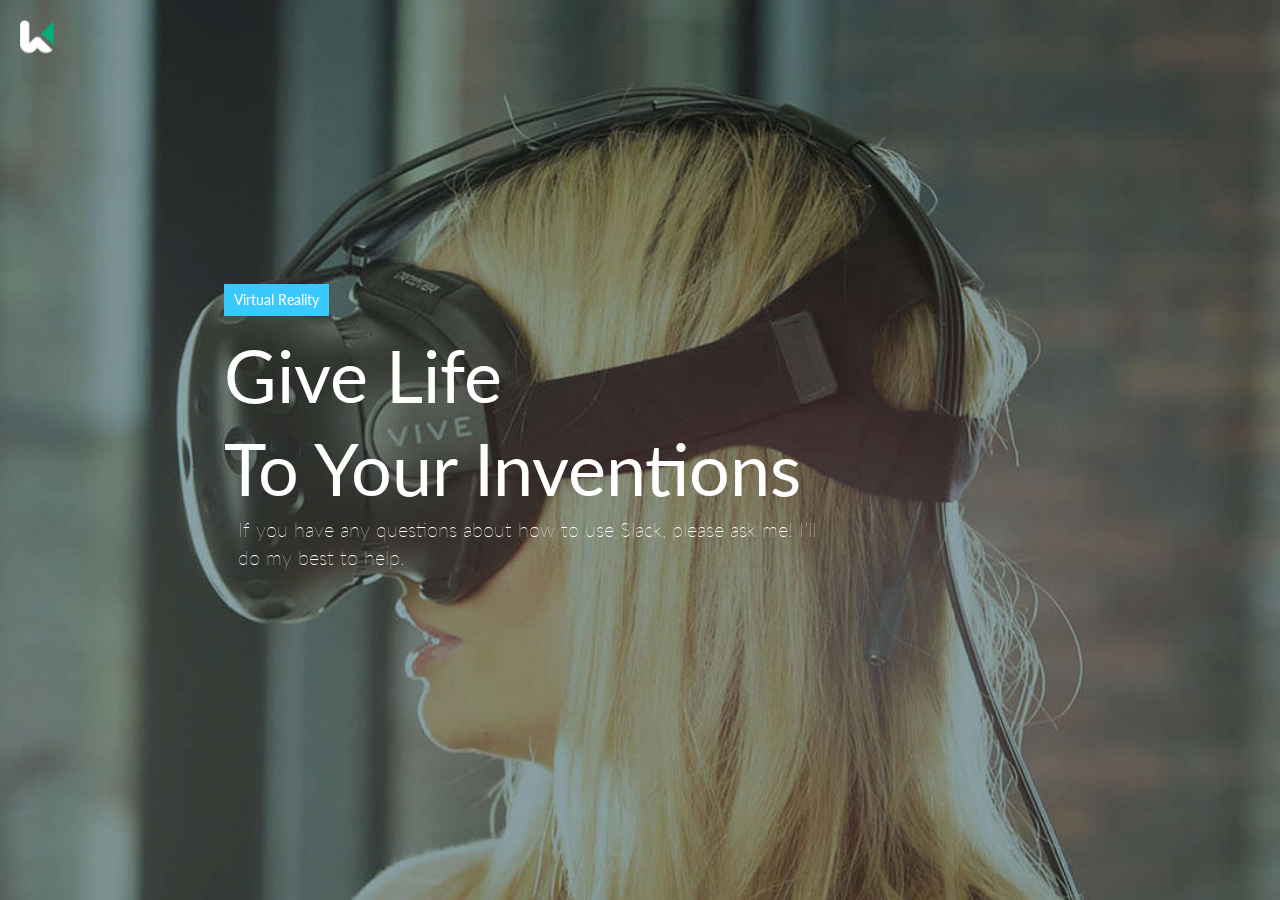
==== index.html @ 85aaf047 "First" ====
<!doctype html>
<html>
<head>
  <meta charset="utf-8">
  <meta http-equiv="X-UA-Compatible" content="IE=edge,chrome=1">
  <meta name="viewport" content="width=device-width, initial-scale=1">
  <title>Vertical Slider with Parallax Effect</title>
  <link rel="stylesheet" type="text/css" href="css/style.css">
  <link href="https://fonts.googleapis.com/css?family=Lato:100,300,400,700|Oswald:100,300,400|Roboto:100,300,400" rel="stylesheet">
  
</head>
<body>
<a href="#" id="logo">
  <img src="images/w_logo_w.png">
</a>
<div class="container">
  <section class="background">
    <div class="content-wrapper">
      <p class="content-title animated animated fadeInLeft">Give Life <br> to your inventions</p>
      <p class="content-subtitle">If you have any questions about how to use Slack, please ask me! I’ll do my best to help.</p>
    </div>
  </section>

  <section class="background">
    <div class="content-wrapper">
      <div class="sectionH">
        <p class="content-title">Improve your product<br>showroom</p>
        <p class="content-subtitle">If you have any questions about how to use Slack, please ask me! I’ll do my best to help.</p>
        <ul id="showroom-list">
          <li><img src="images/video-avatar.jpg"></li>
          <li><img src="images/video-avatar-2.jpg"></li>
          <li><img src="images/video-avatar-3.jpg"></li>
        </ul>
      </div>
    </div>
  </section>

  <section class="background" id="services">
    <div class="content-wrapper">
      <p class="content-title">What can we do for you?</p>
      <p class="content-subtitle">Don't be shy! You Dream big, we make it REAL!</p>
      <div class="anchor">
          <a href="#" class="point">+</a>
          <span class="modal">
            <b>Titulos new</b>
            If you have any questions about how to use Slack, please ask me! I’ll do my best to help.
          </span>
      </div>
    </div>
  </section>

  <section class="background" id="videoGallery">
    <div class="content-wrapper">
      <p class="content-title">Give Life to your inventions</p>
      <p class="content-subtitle">If you have any questions about how to use Slack.</p>
      <ul>
          <li>
            <div>
              <img src="mount2.jpg">
              <a href="#">&#9658;</a>
            </div>
            <h2>Aerial Footage</h2>
            <p>Check out Kevin treck some of the most intense courses in all of the Salient area.</p>
          </li>
          <li>
            <div>
              <img src="mount.jpg">
              <a href="#">&#9658;</a>
            </div>
            <h2>Aerial Footage</h2>
            <p>Check out Kevin treck some of the most intense courses in all of the Salient area.</p>
          </li>
          <li>
            <div>
              <img src="mount3.jpg">
              <a href="#">&#9658;</a>
            </div>
            <h2>Aerial Footage</h2>
            <p>Check out Kevin treck some of the most intense courses in all of the Salient area.</p>
          </li>
        </ul>
    </div>
  </section>

  <section class="background">
    <div class="content-wrapper">
      <div class="sectionH">
        <p class="content-title">Improve your product<br>showroom</p>
        <p class="content-subtitle">If you have any questions about how to use Slack, please ask me! I’ll do my best to help.</p>
      </div>
    </div>
  </section>
</div>


<script src='js/lodash.min.js'></script> 
<script src="js/jquery-2.1.4.min.js"></script>
<script src="js/app.js"></script>

</body>
</html>
---- css/style.css ----
/* reset */

/* Font Family 

  font-family: 'Lato', sans-serif;
  font-family: 'Roboto', sans-serif;
  font-family: 'Oswald', sans-serif;
*/
html, body, div, span, applet, object, iframe, h1, h2, h3, h4, h5, h6, p, blockquote, pre, a, abbr, acronym, address, big, cite, code, del, dfn, em, img, ins, kbd, q, s, samp, small, strike, strong, sub, sup, tt, var, b, u, i, center, dl, dt, dd, ol, ul, li, fieldset, form, label, legend, table, caption, tbody, tfoot, thead, tr, th, td, article, aside, canvas, details, embed, figure, figcaption, footer, header, hgroup, menu, nav, output, ruby, section, summary, time, mark, audio, video {
  margin: 0;
  padding: 0;
  border: 0;
  font-size: 100%;
  font: inherit;
  vertical-align: baseline
}

article, aside, details, figcaption, figure, footer, header, hgroup, menu, nav, section { display: block }

body { line-height: 1 }

ol, ul { list-style: none }

blockquote, q { quotes: none }

blockquote:before, blockquote:after, q:before, q:after {
  content: '';
  content: none
}

table {
  border-collapse: collapse;
  border-spacing: 0
}

/* core css */

html, body { overflow: hidden; font-family: 'Lato', sans-serif;
font-family: 'Roboto', sans-serif;}

#logo {
    position: absolute;
    top: 20px;
    left: 20px;
    max-width: 100px;
    z-index: 9999;
}

#logo img {
  width: 34px;
}

.background {
  background-size: cover;
  background-repeat: no-repeat;
  background-position: center center;
  overflow: hidden;
  will-change: transform;
  -webkit-backface-visibility: hidden;
  backface-visibility: hidden;
  height: 130vh;
  position: fixed;
  width: 100%;
  -webkit-transform: translateY(20vh);
  -ms-transform: translateY(20vh);
  transform: translateY(20vh);
  -webkit-transition: all 1.4s cubic-bezier(0.22, 0.44, 0, 1);
  transition: all 1.4s cubic-bezier(0.22, 0.44, 0, 1);

}

.background:nth-child(2):before {
  content: "";
  position: absolute;
  width: 100%;
  height: 100%;
  top: 0;
  left: 0;
  right: 0;
  bottom: 0;
  background-color: rgba(0, 0, 0, 0.3);
}

.background:first-child {
  background-image: url(../home.jpg);
  -webkit-transform: translateY(-10vh);
  -ms-transform: translateY(-10vh);
  transform: translateY(-10vh);
}

.background:first-child .content-wrapper {
  -webkit-transform: translateY(10vh);
  -ms-transform: translateY(10vh);
  transform: translateY(10vh);
}

.background:nth-child(2) { background-image: url(../mountain.jpg); }

.background:nth-child(3) { background-image: url(../bikegrey.jpg); background-position: center;}


/* Set stacking context of slides */

.background:nth-child(1) { z-index: 7; }

.background:nth-child(2) { z-index: 6; }

.background:nth-child(3) { z-index: 5; }

.background:nth-child(4) { z-index: 4; }

.background:nth-child(5) { z-index: 3; }

.background:nth-child(6) { z-index: 2; }

.background:nth-child(7) { z-index: 1; }

.content-wrapper {
  height: 100vh;
  display: -webkit-box;
  display: -webkit-flex;
  display: -ms-flexbox;
  display: flex;
  -webkit-box-pack: center;
  -webkit-justify-content: center;
  -ms-flex-pack: center;
  justify-content: center;
  text-align: center;
  -webkit-flex-flow: column nowrap;
  -ms-flex-flow: column nowrap;
  flex-flow: column nowrap;
  color: #fff;
  font-family: 'Lato', sans-serif;
  /*font-family: 'Roboto', sans-serif;*/
  text-transform: uppercase;
  -webkit-transform: translateY(40vh);
  -ms-transform: translateY(40vh);
  transform: translateY(40vh);
  will-change: transform;
  -webkit-backface-visibility: hidden;
  backface-visibility: hidden;
  -webkit-transition: all 1.9s cubic-bezier(0.22, 0.44, 0, 1);
  transition: all 1.9s cubic-bezier(0.22, 0.44, 0, 1);
}

.content-title {

    font-size: 8vh;
    line-height: 1.3;
    text-align: left;
    max-width: 600px;
    margin: 0 auto;
    text-transform: capitalize;
    position: relative;
    left: -10%;
}

.container .background:nth-child(1) .content-title:before {
  content: "Virtual Reality";
    position: absolute;
    top: -45px;
    left: 0px;
    background-color: #fe394b;
    background-color: #39c9fe;/*fec439*/
    font-size: 1.6vh;
    padding: 7px 10px;
}

.container .background:nth-child(2) .content-title {
  font-size: 5vh;
}

.container .background:nth-child(2) .content-title:before {
  content: "Reach new Horizons";
    position: absolute;
    top: -45px;
    left: 0px;
    background-color: #fe394b;
    background-color: #fec439;/*fec439*/
    font-size: 1.6vh;
    padding: 7px 10px;
}

.content-subtitle {
    font-size: 2.2vh;
    font-family: 'Lato', sans-serif;
    line-height: 1.4;
    font-weight: 100;
    text-align: left;
    max-width: 600px;
    margin: 0 auto;
    position: relative;
    left: -8%;
    text-transform: initial;
}

#showroom-list {
    float: right;
    position: relative;
    transform: translateY(-19vh);
}

#showroom-list li {
    position: absolute;
    top: 0;
    left: 0;
}

#showroom-list li:nth-child(1) {
      z-index: 9902;
}

#showroom-list li:nth-child(2) {
    top: -70px;
    left: 110px;
    z-index: 9900;
}

#showroom-list li:nth-child(3) {
    top: 60px;
    left: 190px;
    z-index: 9901;
}

#showroom-list li img {
  box-shadow: 7px 7px 0 #fec439;
}

.background:nth-child(2) .content-wrapper{
    width: 50%;
    margin: 0 auto;
}

.background:nth-child(2) .content-wrapper .sectionH {
    float: left;
    width: 50%;
}

#services .content-wrapper {
  position: relative;
}

#services .content-wrapper .content-title {
  color: #000;
  text-align: center;
  font-size: 5.5vh;
  left: 0;
  top: -10%;
}

#services .content-wrapper .content-subtitle {
  color: #999;
  text-align: center;
  left: 0;
  top: -10%;
  font-size: 3.3vh;
}

#services .anchor {
  position: absolute;
  z-index: 100;
  cursor: pointer;
  top: 46.15037593984962%; /*374*/
  left: 28.22117892540428%; /*541*/
}

#services .anchor:hover {
  cursor: pointer;
}

#services .anchor a.point {
    border-radius: 100px;
    line-height: 22px;
    text-align: center;
    color: #fff;
    display: block;
    height: 30px;
    width: 30px;
    line-height: 30px;
    font-size: 14px;
    background-color: #227bf7!important;
    text-decoration: none;
    -webkit-animation: nectarBounceIn .8s ease-out forwards;
    animation: nectarBounceIn .8s ease-out forwards;

    -webkit-transition: opacity 0.7s ease-in-out;
    -moz-transition: opacity 0.7s ease-in-out;
    -ms-transition: opacity 0.7s ease-in-out;
    -o-transition: opacity 0.7s ease-in-out;
    transition: opacity 0.7s ease-in-out;
}

#services .anchor a.point:before{
    display: block;
    position: absolute;
    top: 50%;
    left: 50%;
    content: '';
    width: 22px;
    height: 22px;
    margin: -11px auto auto -11px;
    -webkit-transform-origin: 50% 50%;
    transform-origin: 50% 50%;
    border-radius: 50%;
    background-color: inherit;
    opacity: 1;
    z-index: -1;
    pointer-events: none;
    -webkit-animation: pulsate 3s cubic-bezier(0.2, 1, 0.2, 1) infinite;
    animation: pulsate 3s cubic-bezier(0.2, 1, 0.2, 1) infinite;
}

#services .anchor:hover a.point {
  -ms-transform: rotate(90deg); /* IE 9 */
  -webkit-transform: rotate(90deg); /* Chrome, Safari, Opera */
  transform: rotate(90deg);
}

#services .anchor span.modal {
    opacity: 0;
    -webkit-transition: opacity 0.7s ease-in-out;
    -moz-transition: opacity 0.7s ease-in-out;
    -ms-transition: opacity 0.7s ease-in-out;
    -o-transition: opacity 0.7s ease-in-out;
    transition: opacity 0.7s ease-in-out;

    position: absolute;
    top: 45px;
    -webkit-transform: translateX(-50%);
    transform: translateX(-50%);
    width: 220px;
    background: white;
    padding: 20px;
    color: #6c6c6c;
    font-size: 14px;
    text-transform: initial;
    line-height: 25px;
    border-radius: 7px;
    box-shadow: 0 0 10px #ccc;
    z-index: 9999;
    text-align: left;
    font-size: 16px;
    font-family: 'Lato', sans-serif;
}

#services .anchor:hover span.modal {
  filter: alpha(opacity=1);
  opacity: 1;
}

#services .anchor span.modal b{
    display: block;
    color: #2274f2;
    font-size: 18px;
    padding: 0 0 5px 0;
}

#videoGallery .content-wrapper .content-title {
  color: #000;
  text-align: center;
  font-size: 5.5vh;
  left: 0;
  top: -10%;
}

#videoGallery .content-wrapper .content-subtitle {
  color: #999;
  text-align: center;
  left: 0;
  top: -10%;
  font-size: 3.3vh;
}

#videoGallery ul {
    width: 70%;
    margin: 0 auto;
}

#videoGallery ul li {
    float: left;
    width: 28%;
    margin: 0 2%;
}

#videoGallery ul li div:hover img {
  cursor: pointer;
    transform: scale(1.14);
    -webkit-transform: scale(1.14);
}

#videoGallery ul li div {
  position: relative;
  width: 375px;
  height: 250px;
  overflow: hidden;
  box-shadow: 0 60px 135px rgba(0,0,0,0.16), 0 15px 75px rgba(0,0,0,0.18);
  margin: 0 0 30px 0;
}


#videoGallery ul li img {
    width: 100%;
    margin: 0 10px;
    box-shadow: 0 60px 135px rgba(0,0,0,0.16), 0 15px 75px rgba(0,0,0,0.18);
    position: relative;
    left: -2.5%;
    transition: all .7s cubic-bezier(.2,1,.22,1);
    -webkit-transition: all .7s cubic-bezier(.2,1,.22,1);
    transform: translateZ(0) scale(1.05);
    -webkit-transform: translateZ(0) scale(1.05);
    backface-visibility: hidden;
    -webkit-backface-visibility: hidden;
}

#videoGallery ul li h2 {
    font-size: 20px;
    color: #333;
    text-align: left;
}

#videoGallery ul li p {
    color: #777;
    text-align: left;
    padding: 20px 0 0;
    line-height: 20px;
}

#videoGallery ul li a {
    position: absolute;
    left: 50%;
    top: 50%;
    z-index: 10;
    width: 70px;
    height: 70px;
    margin-top: -35px;
    margin-left: -35px;
    color: #fff;
    display: inline-block;
    border-radius: 200px;
    -webkit-transform: translateZ(0);
    transform: translateZ(0);
    background-color: #ff3a4c;
    line-height: 70px;
    text-decoration: none;
    font-size: 20px;
}

.fadeInLeft {
   -webkit-animation-name: fadeInLeft;
   animation-name: fadeInLeft;
}

.animated {
    -webkit-animation-duration: 1.7s;
    animation-duration: 1.7s;
    -webkit-animation-fill-mode: both;
    animation-fill-mode: both;
 }


@-webkit-keyframes pulsate {
  from {
    opacity: 1;
    transform: scale(1); }
  to {
    opacity: 0;
   transform: scale(3); } }

@keyframes pulsate {
   from {
    opacity: 1;
    transform: scale(1); }
  to {
    opacity: 0;
   transform: scale(3); } }

@keyframes nectarBounceIn {
        0%{ transform: translateY(80px); opacity: 0;}
        33%{ transform: translateY(-13px); opacity: 1; }
        66%{ transform: translateY(4px); opacity: 1; }
        100%{ transform: translateY(0px); opacity: 1; }
}

@-webkit-keyframes nectarBounceIn {
        0%{ transform: translateY(80px); opacity: 0; }
        33%{ transform: translateY(-13px); opacity: 1;}
        66%{ transform: translateY(4px); opacity: 1; }
        100%{ transform: translateY(0px); opacity: 1; }
}

 @-webkit-keyframes fadeInLeft {
    0% { opacity: 0; -webkit-transform: translateX(-20px); }
    100% { opacity: 1; -webkit-transform: translateX(0); }
 }
 @keyframes fadeInLeft {
    0% { opacity: 0; transform: translateX(-20px); }
    100% { opacity: 1; transform: translateX(0);}
 }
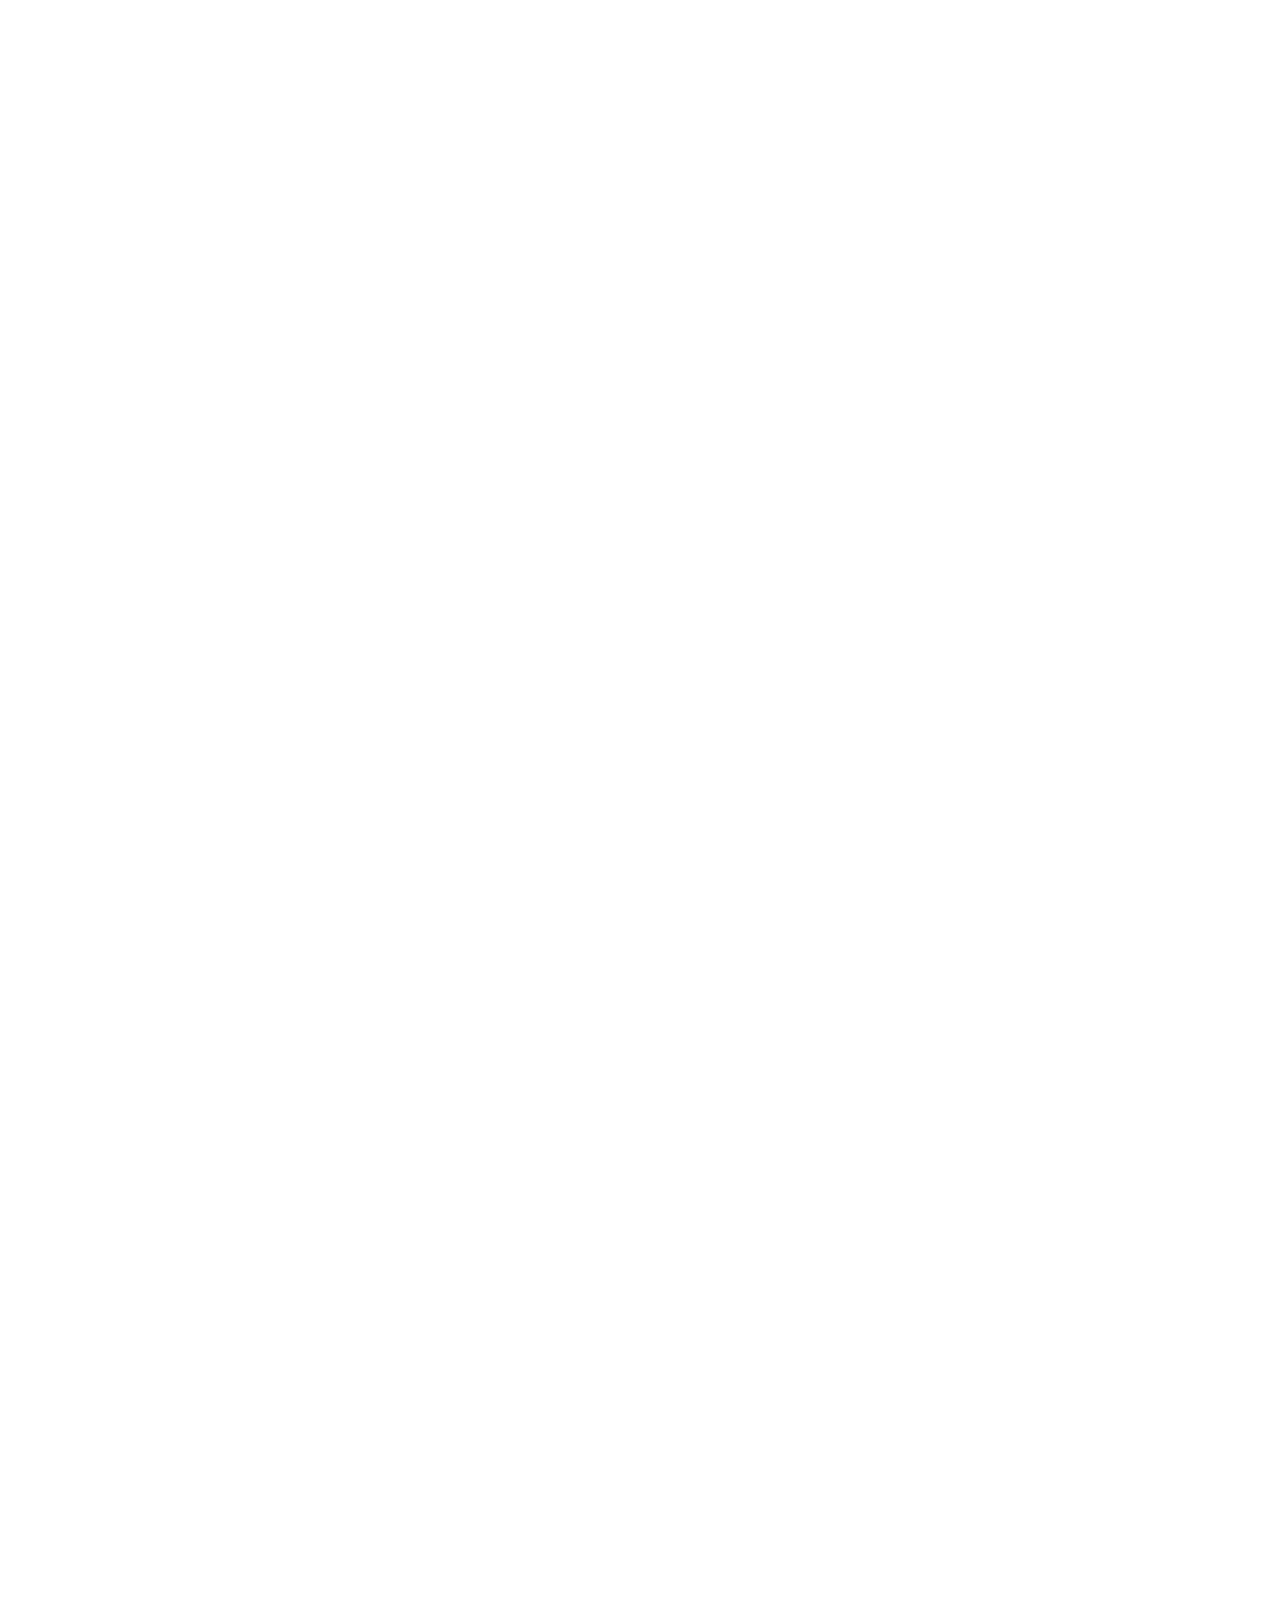
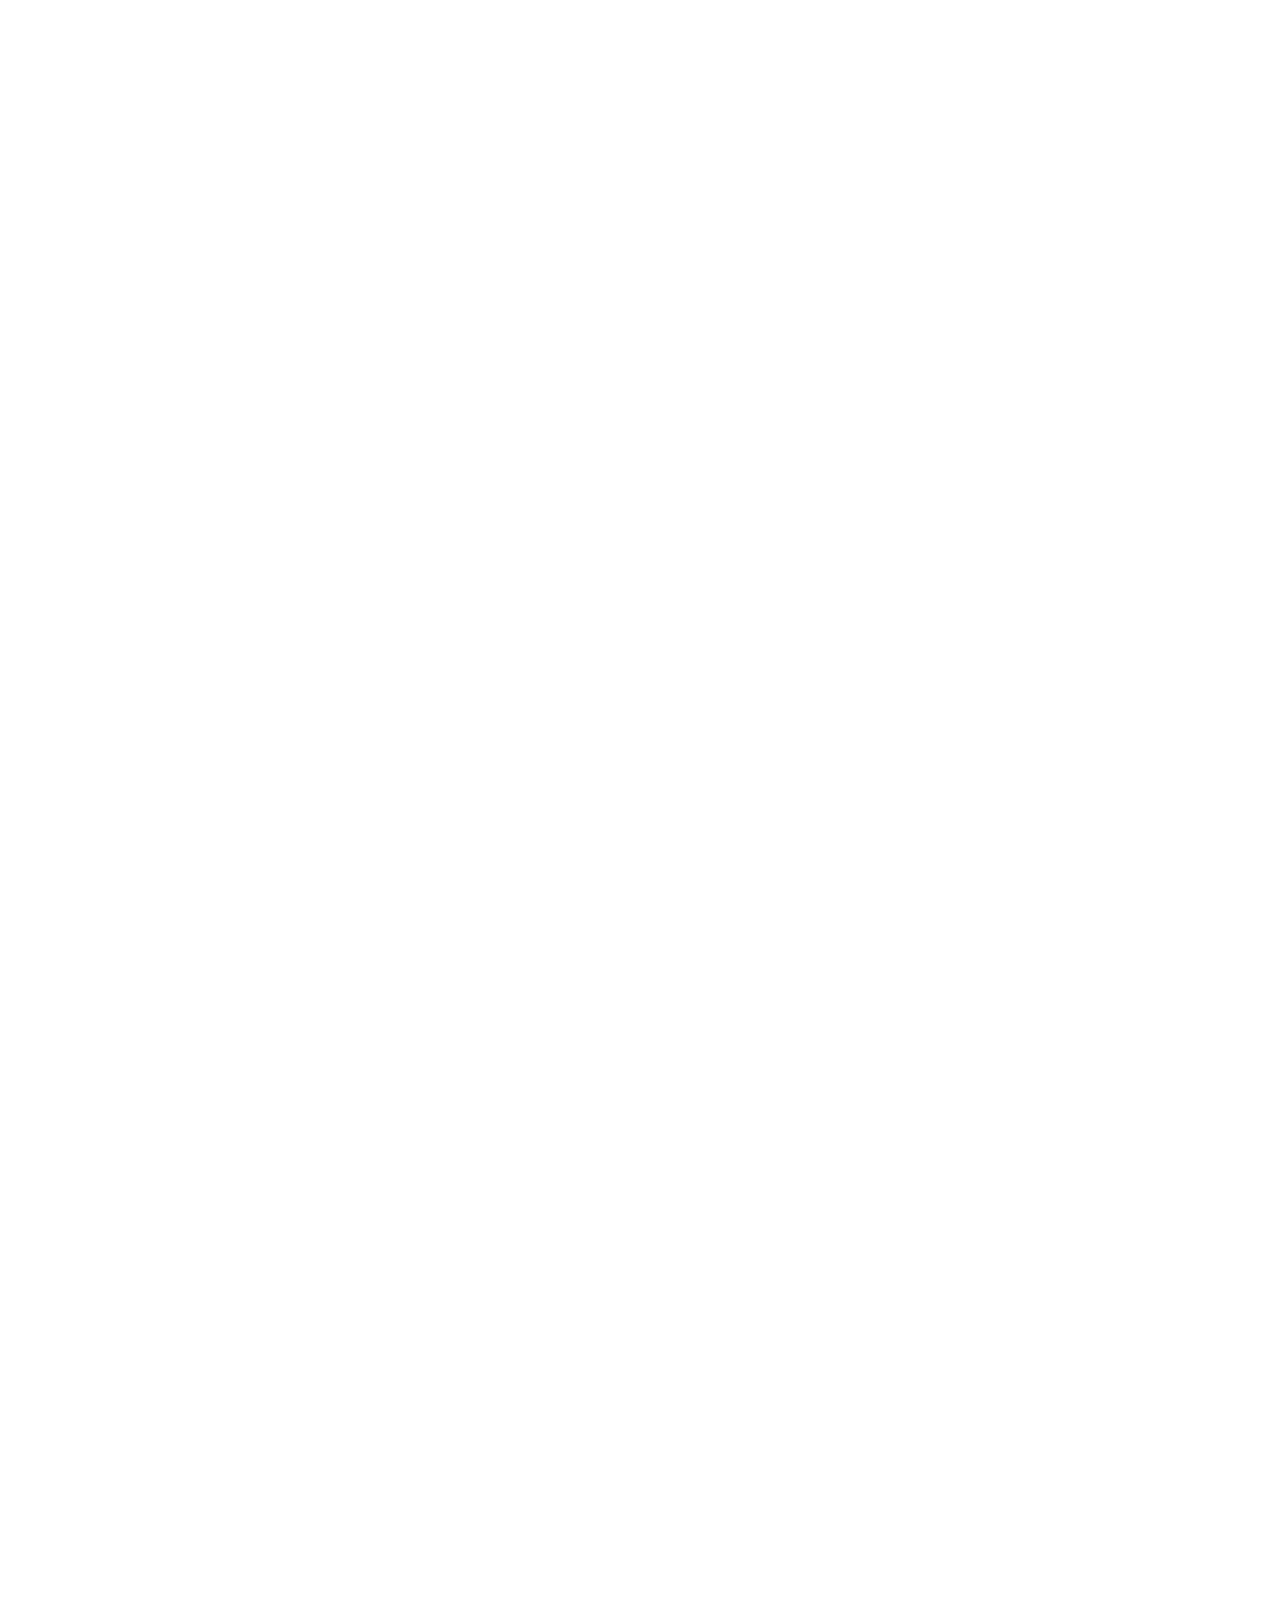
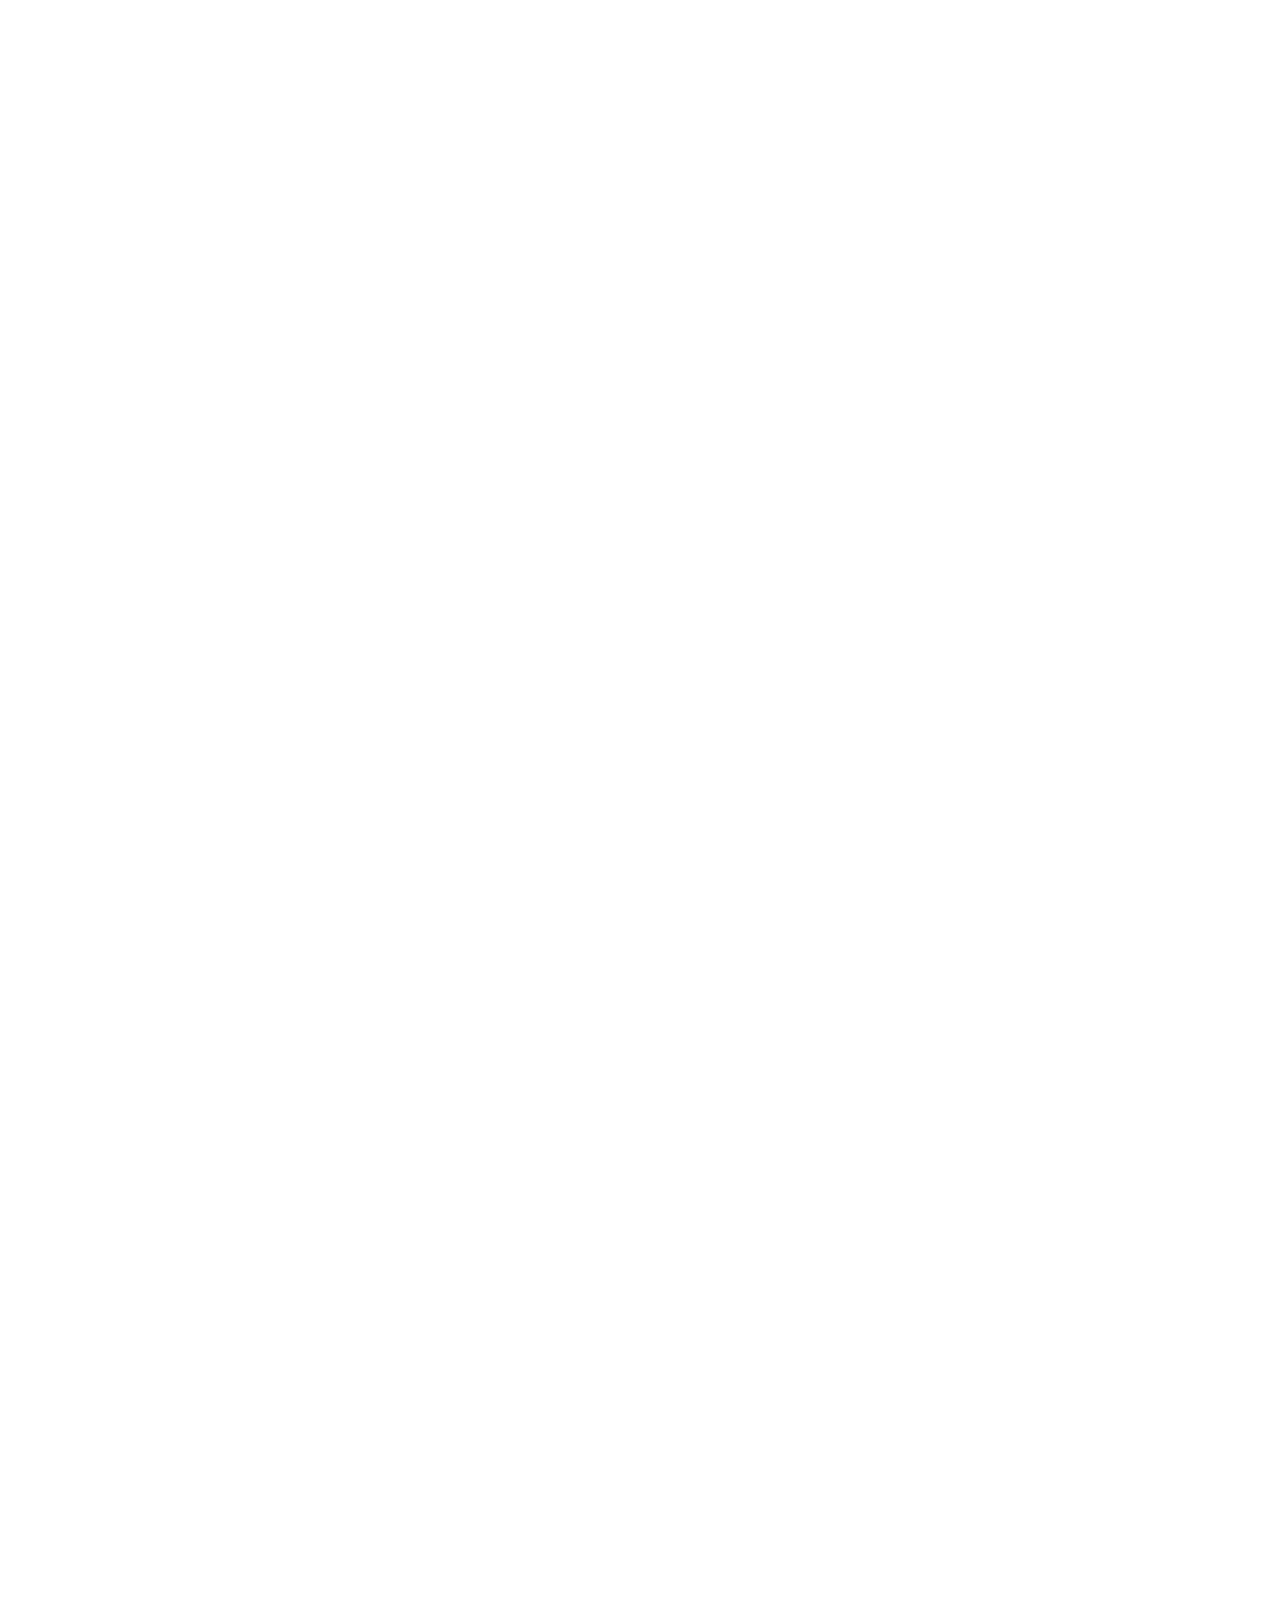
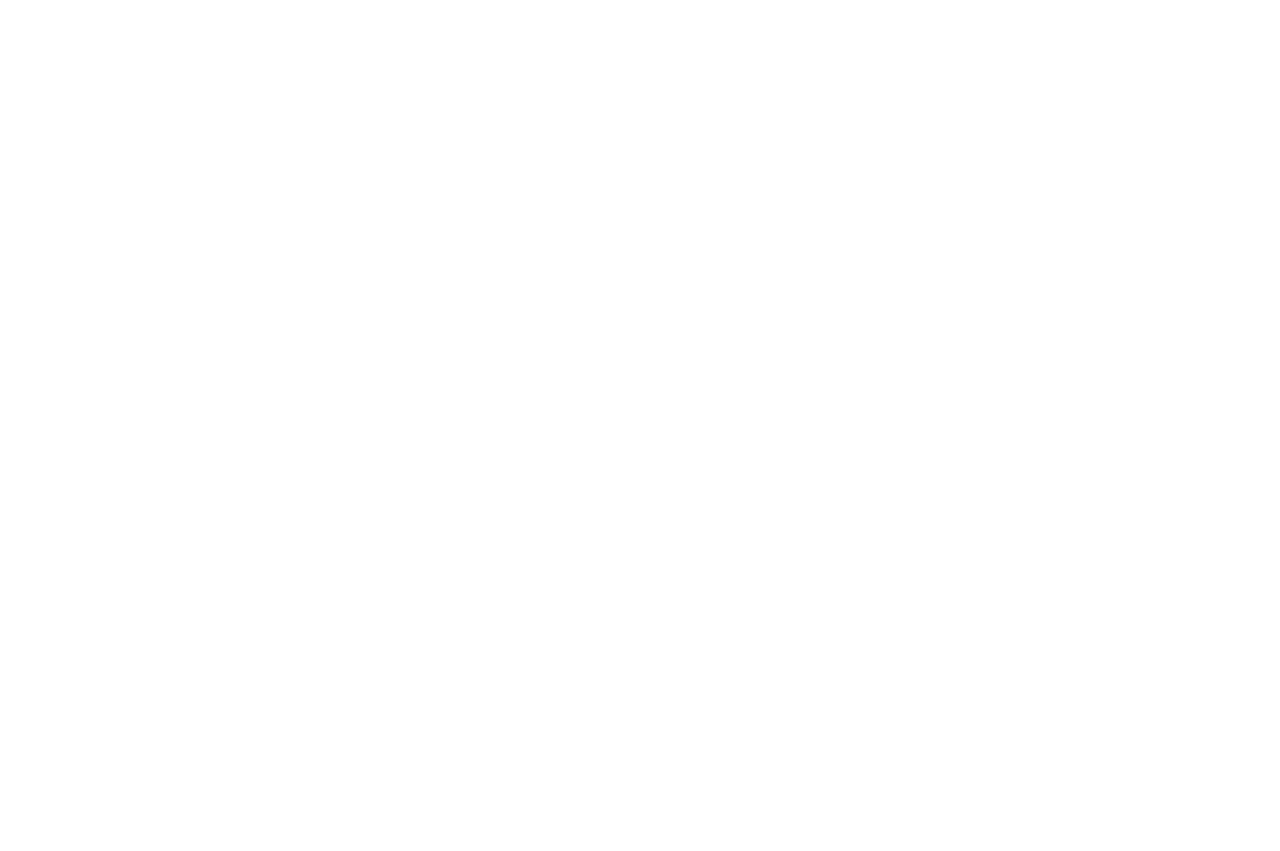
==== commit b22362d3: "Rename theme.html to index.html" ====
--- a/index.html
+++ b/index.html
@@ -1,101 +1,971 @@
-<!doctype html>
-<html>
-<head>
-  <meta charset="utf-8">
-  <meta http-equiv="X-UA-Compatible" content="IE=edge,chrome=1">
-  <meta name="viewport" content="width=device-width, initial-scale=1">
-  <title>Vertical Slider with Parallax Effect</title>
-  <link rel="stylesheet" type="text/css" href="css/style.css">
-  <link href="https://fonts.googleapis.com/css?family=Lato:100,300,400,700|Oswald:100,300,400|Roboto:100,300,400" rel="stylesheet">
-  
-</head>
-<body>
-<a href="#" id="logo">
-  <img src="images/w_logo_w.png">
-</a>
-<div class="container">
-  <section class="background">
-    <div class="content-wrapper">
-      <p class="content-title animated animated fadeInLeft">Give Life <br> to your inventions</p>
-      <p class="content-subtitle">If you have any questions about how to use Slack, please ask me! I’ll do my best to help.</p>
-    </div>
-  </section>
-
-  <section class="background">
-    <div class="content-wrapper">
-      <div class="sectionH">
-        <p class="content-title">Improve your product<br>showroom</p>
-        <p class="content-subtitle">If you have any questions about how to use Slack, please ask me! I’ll do my best to help.</p>
-        <ul id="showroom-list">
-          <li><img src="images/video-avatar.jpg"></li>
-          <li><img src="images/video-avatar-2.jpg"></li>
-          <li><img src="images/video-avatar-3.jpg"></li>
-        </ul>
-      </div>
-    </div>
-  </section>
-
-  <section class="background" id="services">
-    <div class="content-wrapper">
-      <p class="content-title">What can we do for you?</p>
-      <p class="content-subtitle">Don't be shy! You Dream big, we make it REAL!</p>
-      <div class="anchor">
-          <a href="#" class="point">+</a>
-          <span class="modal">
-            <b>Titulos new</b>
-            If you have any questions about how to use Slack, please ask me! I’ll do my best to help.
-          </span>
-      </div>
-    </div>
-  </section>
-
-  <section class="background" id="videoGallery">
-    <div class="content-wrapper">
-      <p class="content-title">Give Life to your inventions</p>
-      <p class="content-subtitle">If you have any questions about how to use Slack.</p>
-      <ul>
-          <li>
-            <div>
-              <img src="mount2.jpg">
-              <a href="#">&#9658;</a>
-            </div>
-            <h2>Aerial Footage</h2>
-            <p>Check out Kevin treck some of the most intense courses in all of the Salient area.</p>
-          </li>
-          <li>
-            <div>
-              <img src="mount.jpg">
-              <a href="#">&#9658;</a>
-            </div>
-            <h2>Aerial Footage</h2>
-            <p>Check out Kevin treck some of the most intense courses in all of the Salient area.</p>
-          </li>
-          <li>
-            <div>
-              <img src="mount3.jpg">
-              <a href="#">&#9658;</a>
-            </div>
-            <h2>Aerial Footage</h2>
-            <p>Check out Kevin treck some of the most intense courses in all of the Salient area.</p>
-          </li>
-        </ul>
-    </div>
-  </section>
-
-  <section class="background">
-    <div class="content-wrapper">
-      <div class="sectionH">
-        <p class="content-title">Improve your product<br>showroom</p>
-        <p class="content-subtitle">If you have any questions about how to use Slack, please ask me! I’ll do my best to help.</p>
-      </div>
-    </div>
-  </section>
-</div>
-
-
-<script src='js/lodash.min.js'></script> 
-<script src="js/jquery-2.1.4.min.js"></script>
-<script src="js/app.js"></script>
-
-</body>
-</html>
+
+<!DOCTYPE html>
+<html dir="ltr" lang="en-US">
+<head>
+
+	<meta http-equiv="content-type" content="text/html; charset=utf-8" />
+
+	<!-- Stylesheets
+	============================================= -->
+		
+	<link href="http://fonts.googleapis.com/css?family=Lato:300,400,400italic,600,700|Raleway:300,400,500,600,700|Crete+Round:400italic" rel="stylesheet" type="text/css" />
+	<link href="https://maxcdn.bootstrapcdn.com/font-awesome/4.7.0/css/font-awesome.min.css" rel="stylesheet" integrity="sha384-wvfXpqpZZVQGK6TAh5PVlGOfQNHSoD2xbE+QkPxCAFlNEevoEH3Sl0sibVcOQVnN" crossorigin="anonymous">
+	<link rel="stylesheet" href="main.css" type="text/css" />
+	<link rel="stylesheet" href="swiper.css" type="text/css" />
+	<meta name="viewport" content="width=device-width, initial-scale=1" />
+	<!--[if lt IE 9]>
+		<script src="http://css3-mediaqueries-js.googlecode.com/svn/trunk/css3-mediaqueries.js"></script>
+	<![endif]-->
+
+	<!-- Document Title
+	============================================= -->
+	<title>Ivelopment - United States of America</title>
+
+
+</head>
+
+<body class="stretched">
+
+	<!-- Document Wrapper
+	============================================= -->
+	<div id="wrapper" class="clearfix">
+
+		<!-- Header
+		============================================= -->
+		<header id="header" class="transparent-header full-header" data-sticky-class="not-dark">
+
+			<div id="header-wrap">
+
+				<div class="container clearfix">
+
+					<div id="primary-menu-trigger"><i class="fa fa-bars"></i></div>
+
+					<!-- Logo
+					============================================= -->
+					<div id="logo">
+						<a href="" class="standard-logo" data-dark-logo="logo-dark.png"><img src="logo.png" alt="Canvas Logo"></a>
+						<!--<a href="" class="retina-logo" data-dark-logo="logo-dark@2x.png"><img src="logo@2x.png" alt="Canvas Logo"></a>-->
+					</div><!-- #logo end -->
+
+					<!-- Primary Navigation
+					============================================= -->
+					<nav id="primary-menu" class="dark">
+
+						<ul id="main-navigation">
+							<li class="current"><a href="#"><div>Home</div></a></li>
+							<li><a href="#"><div>About us</div></a></li>
+							<li><a href="#"><div>Services</div></a></li>
+							<li><a href="#"><div>Our Clients</div></a></li>
+							<li><a href="#"><div>Contact</div></a></li>
+						</ul>
+					</nav><!-- #primary-menu end -->
+
+				</div>
+
+			</div>
+
+		</header><!-- #header end -->
+
+		<section id="slider" class="slider-parallax swiper_wrapper full-screen clearfix  ">
+			<div class="slider-parallax-inner">
+
+				<div class="swiper-container swiper-parent">
+					<div class="swiper-wrapper">
+						<div class="swiper-slide dark" id="swiper-slideUnique" style="background-size: cover;background-repeat: repeat;background-color: rgba(0, 0, 0, 0);background-image: url(office2.jpg);background-attachment: scroll;">
+							<div class="upb_bg_overlay" style="background-color:rgba(39,49,46,0.3);color: inherit;position: absolute;width: 100%;height: 100%!important;left: 0;top: 0;"></div>
+							
+								<div class="slider-caption slider-caption-center">
+									<h2 data-caption-animate="fadeInUp">Developing Digital Experiences </h2>
+									<p data-caption-animate="fadeInUp" data-caption-delay="200">We innovative in digital SOLUTIONS to REVOLUTIONIZE our CLIENT'S business</p>
+								</div>
+							
+						</div>
+					</div>
+					<!--<div id="slider-arrow-left"><i class="icon-angle-left"></i></div>
+					<div id="slider-arrow-right"><i class="icon-angle-right"></i></div>-->
+				</div>
+
+				<a href="#" data-scrollto="#content" data-offset="100" class="dark one-page-arrow">
+					<i class="fa fa-arrow-down faa-float animated" aria-hidden="true"></i>
+				</a>
+
+			</div>
+		</section>
+
+		<!-- Content
+		============================================= -->
+		<section id="content">
+
+			<div class="content-wrap">
+
+				<div class="container clearfix">
+
+					<div class="heading-block center">
+							<h2>Even more Feature Rich</h2>
+							<span class="divcenter">Philanthropy convener livelihoods, initiative end hunger gender rights local. John Lennon storytelling; advocate, altruism impact catalyst.</span>
+						</div>
+
+					<div class="col_one_fourth nobottommargin">
+						<div class="feature-box fbox-center fbox-light fbox-effect nobottomborder">
+							<div class="fbox-icon">
+								<a href="#"><i class="fa fa-pie-chart"></i></a>
+							</div>
+							
+							<h3>ANALYSIS<span class="subtitle">At iVELOPMENT we analyse your online behavior and target market, the technical construction of the World Wide Web provide solutions that meet your needs.</span></h3>
+						</div>
+					</div>
+
+					<div class="col_one_fourth nobottommargin">
+						<div class="feature-box fbox-center fbox-light fbox-effect nobottomborder">
+							<div class="fbox-icon">
+								<a href="#"><i class="fa fa-cogs"></i></a>
+							</div>
+							<h3>DEVELOPMENT
+								<span class="subtitle">Our staff uses tailored programming languages and wide variety of development tools, alongside other IT related tools to work with our clients.</span></h3>
+						</div>
+					</div>
+
+					<div class="col_one_fourth nobottommargin">
+						<div class="feature-box fbox-center fbox-light fbox-effect nobottomborder">
+							<div class="fbox-icon">
+								<a href="#"><i class="fa fa-lightbulb-o"></i></a>
+							</div>
+							
+								<h3>STRATEGY
+								<span class="subtitle">Our staff will organize and work with you and the information provided to develop a working strategy that matches your business plan.</span></h3>
+						</div>
+					</div>
+
+					<div class="col_one_fourth nobottommargin col_last">
+						<div class="feature-box fbox-center fbox-light fbox-effect nobottomborder">
+							<div class="fbox-icon">
+								<a href="#"><i class="fa fa-sliders"></i></a>
+							</div>
+							<h3>FLEXIBILITY
+								<span class="subtitle">We will always try to work with you and adapt to your needs as much as possible. We believe that flexibility is one of the greatest asset our customers are attracted to.</span></h3>
+						</div>
+					</div>
+
+					<div class="clear"></div>
+
+				</div>
+
+
+
+				
+
+
+
+			
+
+
+
+
+				
+
+				
+
+				<div class="row clearfix common-height" style="margin: 80px 0 0;" id="Section-1">
+
+					<div class="col-md-6 center col-padding" style="background: url('main-bg.jpg') center center no-repeat; background-size: cover;">
+						<div>&nbsp;</div>
+					</div>
+
+					<div class="col-md-6 center col-padding" style="background-color: #F5F5F5;">
+						<div>
+							<div class="heading-block nobottomborder">
+								<h3>Our story</h3>
+							</div>
+							
+							<p class="lead nobottommargin">One famous person said once: "I have a dream", and that's how everything started. We felt throughout many years of working in the IT services industry there was a need to assemble a team common sense, raw talented people alongside ample years of experience. With this in mind we began with two people in 2012. From there we quickly expanded to 4 then 6 and now we have grown to be an experienced company full of wonderful people with a straight forward vision.</p>
+						</div>
+					</div>
+
+				</div>
+
+
+				<div class="col_full bottommargin-lg common-height">
+
+					<div class="col-md-12 dark col-padding ohidden" style="background-color: #42a7de; height: 355px;">
+						<div>
+							<!-- <h3 class="uppercase" style="font-weight: 600;">What we bring to the table</h3></br>-->
+							<center><h1>Our vision is to take ideas or products and transforming them into something you and your customers will want to have. We make it happen.</h1></center>
+							<p style="line-height: 1.8;font-size:20px;font-weight: 100;">At iVelopment, we have over 15 years in combined experience and we have seen it all.
+							</br> We believe that everything starts with a good idea, wether is on a paper napkin, something you though of during your sleep or a product that already exists, can make a great difference in someone's life. </br></p>
+							
+						</div>
+					</div>
+
+					<div class="clear"></div>
+
+				</div>
+
+
+
+
+				<div class="container clearfix"  id="Section-2">
+					<div class="heading-block center">
+							<h2>Our services</h2>
+							<span>iVelopment's goal is to point you into the right direction. We understand both technology and development.</span>
+						</div>
+						<!-- <div class="col_half">
+						<div class="feature-box fbox-small fbox-plain" data-animate="fadeIn">
+							<div class="fbox-icon">
+								<a href="#"><img src="DEVIcon.png" style=""></a>
+							</div>
+							<h3>DEVELOPMENT</h3>
+							<p>We offer a variety of professional web development services. We use a range of technolgoies and languages paying attention to combining the best team of web developers to suit your needs. Some of our services are: Social Network, Web Portals, Web Applications, E-commerce, Video Chats, System Web Interface.</p>
+						</div>
+					</div>
+
+					<div class="col_half col_last">
+						<div class="feature-box fbox-small fbox-plain" data-animate="fadeIn" data-delay="200">
+							<div class="fbox-icon">
+								<a href="#"><img src="GDIcon.png" style=""></a>
+							</div>
+							<h3>WEB DESIGN</h3>
+							<p>In today's competitive world a good design can make a difference in being competitive, a poorly designed website can turn off a user pretty quicly. If you turn to us for web design services you will not go wrong because we follow universality (working with industry standard tools), we use an individual approach working with you and making a unique desing not something from a template. we work in conjunction with your product owners in order to maintain integrity in the desing. Affordabilty, from a cost benefit analisys you'll get more buck for you money.</p>
+						</div>
+					</div>
+
+				<div class="col_one_third col_last">
+						<div class="feature-box fbox-small fbox-plain" data-animate="fadeIn" data-delay="400">
+							<div class="fbox-icon">
+								<a href="#"><img src="MBIcon.png" style=""></a>
+							</div>
+							<h3>MOBILE DEVELOPMENT</h3>
+							<p>This is the way of the future, industry metrics suggest that in less than 10 years time almost everyone...</p>
+						</div>
+					</div>
+
+					<div class="clear"></div>
+
+					<div class="col_one_third">
+						<div class="feature-box fbox-small fbox-plain" data-animate="fadeIn" data-delay="600">
+							<div class="fbox-icon">
+								<a href="#"><img src="QLIcon.png" style=""></a>
+							</div>
+							<h3>QUALITY ASSURANCE</h3>
+							<p>Our newest addition to our suite of services. We offer various types of QA testing for web, mobile...</p>
+						</div>
+					</div>
+
+					<div class="col_one_third">
+						<div class="feature-box fbox-small fbox-plain" data-animate="fadeIn" data-delay="800">
+							<div class="fbox-icon">
+								<a href="#"><img src="CIcon.png" style=""></a>
+							</div>
+							<h3>CLOUD STAFFING</h3>
+							<p>At ivelopment, one of our specialties is providing you wiht the manpower and skills to suit your needs...</p>
+						</div>
+					</div>
+
+					<div class="col_one_third col_last">
+						<div class="feature-box fbox-small fbox-plain" data-animate="fadeIn" data-delay="1000">
+							<div class="fbox-icon">
+								<a href="#"><img src="BDIcon.png" style=""></a>
+							</div>
+							<h3>BRANDING</h3>
+							<p>Whether your are launching a new brand or redesinging existing one we are here to help you point...</p>
+						</div>
+					</div>-->
+
+					<div class="clear"></div>
+				</div>
+
+
+				<!-- <div class="container clearfix">
+
+					<div class="col_two_fifth topmargin nobottommargin" id="radarChart" style="opacity: 1;">
+						<img src="software.jpg" />
+					</div>
+
+					<div class="col_three_fifth nobottommargin col_last">
+
+						<div class="heading-block">
+							<h3>Software development</h3>
+							<span>We offer a variety of professional web development services. We use a range of technolgoies and languages.</span>
+						</div>
+						
+						<h4>WEB DESIGN</h4>
+							<p>In today's competitive world a good design can make a difference in being competitive. We use an individual approach working with you and making a unique desing not something from a template. we work in conjunction with your product owners in order to maintain integrity in the desing. Affordabilty, from a cost benefit analisys you'll get more buck for you money.
+							</p>
+
+						<h4>WEB DEVELOPMENT</h4>
+							<p>We offer a variety of professional web development services. We use a range of technolgoies and languages paying attention to combining the best team of web developers to suit your needs. Some of our services are: Social Network, Web Portals, Web Applications, E-commerce, Video Chats, System Web Interface.
+							</p>
+
+						<h4>MOBILE DEVELOPMENT</h4>
+						<p>This is the way of the future, industry metrics suggest that in less than 10 years time almost everyone will access products and services via mobile device. From business apps, map navigators, product catalogues, our mobile developers implement the latest technologies to support the most common mobile platforms: Android, iPhone and Blackberry.
+						</p>
+
+					</div>
+
+					<div class="clear"></div><div class="line"></div>
+
+					<div class="col_three_fifth">
+
+						<div class="heading-block">
+							<h3>Advanced store statistics.</h3>
+							<span>Benchmarking your website's performance helps you make great choices for your business.</span>
+						</div>
+
+						<h4>QUALITY ASSURANCE</h4>
+							<p>Our newest addition to our suite of services. We offer various types of QA testing for web, mobile.</p>
+
+						<h4>WEB DESIGN</h4>
+							<p>In today's competitive world a good design can make a difference in being competitive. We use an individual approach working with you and making a unique desing not something from a template. we work in conjunction with your product owners in order to maintain integrity in the desing. Affordabilty, from a cost benefit analisys you'll get more buck for you money.
+							</p>
+
+						<h4>WEB DESIGN</h4>
+							<p>In today's competitive world a good design can make a difference in being competitive. We use an individual approach working with you and making a unique desing not something from a template. we work in conjunction with your product owners in order to maintain integrity in the desing. Affordabilty, from a cost benefit analisys you'll get more buck for you money.
+							</p>
+
+						<a href="#">Learn more →</a>
+
+					</div>
+
+					<div class="col_two_fifth topmargin col_last" id="doughnutChart" style="opacity: 1;">
+						<canvas id="doughnutChartCanvas" width="537" height="375" style="width: 430px; height: 300px;"></canvas>
+					</div>
+
+				</div>-->
+			
+
+
+
+
+
+
+
+
+
+
+
+
+
+
+
+
+
+
+
+
+
+
+
+
+
+
+
+
+
+
+
+
+
+				
+
+
+
+
+
+
+
+
+
+
+
+
+
+
+
+
+
+
+
+
+
+
+
+
+
+
+
+
+
+
+
+
+
+
+
+
+
+
+
+
+
+
+
+
+
+
+
+
+
+
+
+
+
+
+
+
+
+
+
+
+
+
+
+
+
+
+
+
+
+
+
+
+
+
+
+
+
+
+
+
+
+
+
+
+
+
+
+
+
+
+
+
+
+
+
+
+
+
+
+
+<div id="fws_58d40c3d82287" data-midnight="dark" data-bg-mobile-hidden="" class="wpb_row vc_row-fluid vc_row full-width-section standard_section  #2d3538 " style="padding: 0px 137px;visibility: visible; z-index: 100;"><div class="row-bg-wrap instance-2"><div class="inner-wrap"> <div class="row-bg  using-bg-color  " style="background-color: #ffffff; " data-color_overlay="" data-color_overlay_2="" data-gradient_direction="" data-overlay_strength="0.3" data-enable_gradient="false"></div></div> </div><div class="col span_12 dark left">
+	<div class="vc_col-sm-12 wpb_column column_container vc_column_container col no-extra-padding instance-13 no-left-margin" data-shadow="none" data-border-animation="" data-border-animation-delay="" data-border-width="none" data-border-style="solid" data-border-color="" data-bg-cover="" data-padding-pos="all" data-has-bg-color="false" data-bg-color="" data-bg-opacity="1" data-hover-bg="" data-hover-bg-opacity="1" data-animation="" data-delay="0">
+		<div class="vc_column-inner">
+			<div class="wpb_wrapper">
+					
+	
+
+
+	<div class="portfolio-wrap spaced">
+			
+			
+			
+
+			
+						
+			<div class="row portfolio-items masonry-items   constrain-max-cols" data-masonry-type="default" data-ps="6" data-starting-filter="" data-gutter="default" data-categories-to-show="" data-col-num="elastic" style="transform: translateX(-124px); margin-left: 0px; width: 1493px; visibility: visible; position: relative; height: 743.7px;" instance="0">
+									
+										
+					<div class="col elastic-portfolio-item wide_tall element  animated-in" data-project-cat="" data-project-color="#36c1ef" data-title-color="" data-subtitle-color="" data-delay-amount="0" style="width: 744px; position: absolute; left: 0px; top: 0px; z-index: 0;">
+						
+						<div class="inner-wrap animated" data-animation="fade_in_from_bottom">
+
+													
+							<div class="work-item style-5" data-custom-content="off" data-text-align="middle">
+									<div class="parallaxImg-wrap">
+										<div class="parallaxImg" id="parallaxImg__0" style="height: 712px;">
+											<div class="parallaxImg-container" style="transform: perspective(2142px) rotateX(0deg) rotateY(0deg) translateZ(0px);">
+												<div class="parallaxImg-layers">
+													<div class="parallaxImg-rendered-layer" data-layer="0" style="transform: translateZ(0px);">
+														<div class="bg-img" style="background-image: url('SoftDev.jpg');"></div>
+													</div>
+												<div class="parallaxImg-rendered-layer" data-layer="1" style="transform: translateZ(69.3px);">
+													<div class="bg-overlay" style="border-color: rgb(54, 193, 239);"></div>
+													<div class="work-meta">
+														<div class="inner">	
+															<h4 class="title">Software Development</h4>
+															<p>Dedicates Solutions</p>
+														</div>
+													</div>
+												</div>
+												</div>
+											</div>
+										</div>
+										<div class="parallaxImg-shadow" style="transform: perspective(2142px) rotateX(0deg) rotateY(0deg) translateZ(0px);"></div>
+									</div>											
+									<a href="#" class="showService" data-modal="webDev" style="display: inline;"></a>
+							</div><!--work-item-->
+
+						
+							
+												
+						
+					</div><!--/inner-wrap-->
+					</div><!--/col-->
+					
+									
+										
+					<div class="col elastic-portfolio-item regular element  animated-in" data-project-cat="" data-default-color="true" data-title-color="" data-subtitle-color="" data-delay-amount="1" style="width: 372px; position: absolute; left: 744px; top: 0px; z-index: 37;">
+						
+						<div class="inner-wrap animated" data-animation="fade_in_from_bottom">
+
+													
+							<div class="work-item style-5" data-custom-content="off" data-text-align="middle">
+								
+								<img class="sizer" src="http://themenectar.com/demo/salient-corporate/wp-content/themes/salient/img/no-portfolio-item-tiny.jpg" alt="Night Sky App" style="height: 342px;"><div class="parallaxImg-wrap"><div class="parallaxImg" id="parallaxImg__1" style="height: 342px;"><div class="parallaxImg-container" style="transform: perspective(1026px) rotateX(0deg) rotateY(0deg) translateZ(0px);"><div class="parallaxImg-layers"><div class="parallaxImg-rendered-layer" data-layer="0" style="transform: translateZ(0px);"><div class="bg-img" style="background-image: url('UXDesign.jpg');"></div></div><div class="parallaxImg-rendered-layer" data-layer="1" style="transform: translateZ(32.8778px);"><div class="bg-overlay"></div> <div class="work-meta"><div class="inner">	<h4 class="title">UX/UI Design</h4><p>The right flow to success</p></div></div></div></div></div></div><div class="parallaxImg-shadow" style="transform: perspective(1026px) rotateX(0deg) rotateY(0deg) translateZ(0px);"></div></div>											
+									<a href="#" class="showService" data-modal="uxDev"  style="display: inline;"></a>
+								
+								
+							
+							</div><!--work-item-->
+
+						
+							
+												
+						
+					</div><!--/inner-wrap-->
+					</div><!--/col-->
+					
+									
+										
+					<div class="col elastic-portfolio-item regular element  animated-in" data-project-cat="" data-project-color="#78e3ab" data-title-color="" data-subtitle-color="" data-delay-amount="2" style="width: 372px; position: absolute; left: 744px; top: 371px; transition-property: opacity, transform; transition-duration: 0.6s; transform: translate3d(372px, -371px, 0px); z-index: 56;">
+						
+						<div class="inner-wrap animated" data-animation="fade_in_from_bottom">
+
+													
+							<div class="work-item style-5" data-custom-content="off" data-text-align="middle">
+								
+								<img class="sizer" src="http://themenectar.com/demo/salient-corporate/wp-content/themes/salient/img/no-portfolio-item-tiny.jpg" alt="Waveform" style="height: 342px;"><div class="parallaxImg-wrap"><div class="parallaxImg" id="parallaxImg__2" style="height: 342px;"><div class="parallaxImg-container" style="transform: perspective(1026px) rotateX(0deg) rotateY(0deg) translateZ(0px);"><div class="parallaxImg-layers"><div class="parallaxImg-rendered-layer" data-layer="0" style="transform: translateZ(0px);"><div class="bg-img" style="background-image: url('MonileDev.jpg');"></div></div><div class="parallaxImg-rendered-layer" data-layer="1" style="transform: translateZ(32.8778px);"><div class="bg-overlay" style="border-color: rgb(120, 227, 171);"></div> <div class="work-meta"><div class="inner">	<h4 class="title"> Mobile Development</h4><p>A short film</p></div></div></div></div></div></div><div class="parallaxImg-shadow" style="transform: perspective(1026px) rotateX(0deg) rotateY(0deg) translateZ(0px);"></div></div>											
+									<a href="#" class="showService" data-modal="mobileDev"  style="display: inline;"></a>
+								
+								
+							
+							</div><!--work-item-->
+
+						
+							
+												
+						
+					</div><!--/inner-wrap-->
+					</div><!--/col-->
+					
+									
+										
+					<div class="col elastic-portfolio-item regular element  animated-in" data-project-cat="" data-project-color="#ff9ab6" data-title-color="" data-subtitle-color="" data-delay-amount="1" style="width: 372px; position: absolute; left: 0px; top: 741px; transition-property: opacity, transform; transition-duration: 0.6s; transform: translate3d(744px, -369.15px, 0px); z-index: 37;">
+						
+						<div class="inner-wrap animated" data-animation="fade_in_from_bottom">
+
+													
+							<div class="work-item style-5" data-custom-content="off" data-text-align="middle">
+								
+								<img class="sizer" src="http://themenectar.com/demo/salient-corporate/wp-content/themes/salient/img/no-portfolio-item-tiny.jpg" alt="Jack Graham" style="height: 342px;"><div class="parallaxImg-wrap"><div class="parallaxImg over" id="parallaxImg__3" style="height: 342px;"><div class="parallaxImg-container over" style="transform: perspective(1026px) rotateX(-5.83786deg) rotateY(1.60658deg) translateY(-4.24167px) translateX(-1.31184px) scale(1.03, 1.03);"><div class="parallaxImg-layers"><div class="parallaxImg-rendered-layer" data-layer="0" style="transform: translateZ(0px);"><div class="bg-img" style="background-image: url('QA.jpg');"></div></div><div class="parallaxImg-rendered-layer" data-layer="1" style="transform: translateZ(32.8778px);"><div class="bg-overlay" style="border-color: rgb(255, 154, 182);"></div> <div class="work-meta"><div class="inner">	<h4 class="title"> QUALITY ASSURANCE</h4><p>QA testing for web, mobile and software</p></div></div></div></div></div></div><div class="parallaxImg-shadow" style="transform: perspective(1026px) rotateX(-5.83786deg) rotateY(1.60658deg) translateY(-4.24167px) translateX(-1.31184px) scale(1.03, 1.03);"></div></div>											
+									<a href="#" class="showService" data-modal="qaDev"  style="display: inline;"></a>
+								
+								
+							
+							</div><!--work-item-->
+
+						
+							
+												
+						
+					</div><!--/inner-wrap-->
+					</div><!--/col-->
+					
+									
+										
+					<div class="col elastic-portfolio-item regular element  animated-in" data-project-cat="" data-project-color="#a7ffed" data-title-color="" data-subtitle-color="" data-delay-amount="2" style="width: 372px; position: absolute; left: 744px; top: 743px; transition-property: opacity, transform; transition-duration: 0.6s; transform: translate3d(372px, -371.15px, 0px); z-index: 56;">
+						
+						<div class="inner-wrap animated" data-animation="fade_in_from_bottom">
+
+													
+							<div class="work-item style-5" data-custom-content="off" data-text-align="middle">
+								
+								<img class="sizer" src="http://themenectar.com/demo/salient-corporate/wp-content/themes/salient/img/no-portfolio-item-tiny.jpg" alt="Blog Design" style="height: 342px;"><div class="parallaxImg-wrap"><div class="parallaxImg" id="parallaxImg__4" style="height: 342px;"><div class="parallaxImg-container" style="transform: perspective(807px);"><div class="parallaxImg-layers"><div class="parallaxImg-rendered-layer" data-layer="0" style="transform: translateZ(0px);"><div class="bg-img" style="background-image: url('cloud.jpg');"></div></div><div class="parallaxImg-rendered-layer" data-layer="1" style="transform: translateZ(32.8778px);"><div class="bg-overlay" style="border-color: rgb(167, 255, 237);"></div> <div class="work-meta"><div class="inner">	<h4 class="title"> CLOUD STAFFING</h4><p>Manpower and skills to suit your needs</p></div></div></div></div></div></div><div class="parallaxImg-shadow"></div></div>											
+									<a href="#" class="showService" data-modal="supportDev"  style="display: inline;"></a>
+								
+								
+							
+							</div><!--work-item-->
+
+						
+							
+												
+						
+					</div><!--/inner-wrap-->
+					</div><!--/col-->
+					
+				
+			</div><!--/portfolio-->
+	   </div><!--/portfolio wrap-->
+		
+		
+			</div> 
+		</div>
+	</div> 
+</div></div>
+
+
+
+
+
+
+
+
+
+
+
+
+
+
+
+
+
+
+
+
+
+
+
+
+
+
+
+
+
+
+
+
+
+
+
+
+
+
+
+
+
+
+				<div class="section topmargin nobottommargin nobottomborder"  id="Section-3">
+					<div class="container clearfix">
+						<div class="heading-block center nomargin">
+							<h3>SOME OF OUR CLIENTS</h3>
+						</div>
+					</div>
+				</div>
+
+			
+
+
+				
+
+				
+
+				<div class="container clearfix"  >
+
+					<div class="col_one_third bottommargin-sm center">
+						<img data-animate="fadeInLeft" src="logo-the-mls.png" alt="Iphone">
+					</div>
+
+					<div class="col_two_third bottommargin-sm col_last">
+
+						<div class="heading-block topmargin-sm">
+							<h3>THE MLS</h3>
+						</div>
+
+						<p>The Multiple Listing Service (MLS®) is the largest organization that administrates the database of real estate listings in the greater Los Angeles metropolitan area and information, services, and products related to them. Services are accessed via our member’s only website.</p>
+					</div>
+
+					<div class="line"></div>
+
+					<div class="col_three_fifth">
+
+						<div class="heading-block">
+							<h3>VOICEWALK</h3>
+							<span>Creators of Online Video Demos for Marketing and Usability</span>
+						</div>
+
+						<p>From animated software tutorials, to website demonstrations, to large-scale promotional videos, for over 10 years we've been creating online videos for hundreds of clients like John Hancock, Walgreens, and General Motors.</p>
+
+					</div>
+
+					<div class="col_two_fifth topmargin col_last" id="doughnutChart">
+						<img data-animate="fadeInLeft" src="voicewalk-logo.png" alt="Iphone">
+					</div>
+
+					<div class="line"></div>
+
+					<div class="col_one_third bottommargin-sm center">
+						<img data-animate="fadeInLeft" src="snap-logo-new-email.png" alt="Iphone">
+					</div>
+
+					<div class="col_two_third bottommargin-sm col_last">
+
+						<div class="heading-block topmargin-sm">
+							<h3>SNAP RECORDINGS</h3>
+						</div>
+
+						<p>The leading online provider of professional quality voice recordings for business telephone systems. Greenings, on-hold, messages, voice-prompt announcements and more...</p>
+					</div>
+
+				</div>
+
+			</div>
+
+		</section><!-- #content end -->
+
+		<!-- Footer
+		============================================= -->
+		<footer id="footer" class="dark">
+
+			<div class="container"  id="Section-4">
+
+				<!-- Footer Widgets
+				============================================= -->
+				<div class="footer-widgets-wrap clearfix">
+
+					<div class="col_one_third">
+
+						<div class="widget clearfix">
+
+							<h4>our locations</h4>
+							
+							<div style="background: url('world-map.png') no-repeat center center; background-size: 100%;">
+							<address>
+								<strong>Headquarters:</strong>
+								USA<br>
+								<br>LOS ANGELES, CA 94107
+							</address>		
+							<abbr title="Phone Number"><strong>Phone:</strong></abbr> +1-323-601-5222<br>
+							<abbr title="Email Address"><strong>Email:</strong></abbr> info@ivelopment.com<br>
+
+
+							<address>
+								<strong>Headquarters:</strong>
+								ARGENTINA<br>
+								<br>ROSARIO, SF 2000
+							</address>		
+							<abbr title="Phone Number"><strong>Phone:</strong></abbr> (+54) 9341-3765776<br>
+							<abbr title="Email Address"><strong>Email:</strong></abbr> info@ivelopment.com<br>
+
+
+							<address>
+								<br>MENDOZA, MZ 2000
+							</address>		
+							<abbr title="Phone Number"><strong>Phone:</strong></abbr> (+54) 9341-3765776<br>
+							<abbr title="Email Address"><strong>Email:</strong></abbr> info@ivelopment.com<br>
+						</div>
+						</div>
+
+					</div>
+
+
+					
+						<div class="col-md-6">
+
+							<div class="widget subscribe-widget clearfix">
+								<h4>GET IN TOUCH</h4>
+								<p>We would love to hear from you! Fill out the form and someone will be in touch with you shortly.</p>
+								<div class="widget-subscribe-form-result"></div>
+								<form id="widget-subscribe-form" action="include/subscribe.php" role="form" method="post" class="nobottommargin" novalidate="novalidate">
+									<div style="margin-bottom: -10px;">
+										<div class="row">
+											<div class="col-sm-6" style="margin-bottom:10px;">
+												<input type="email" id="widget-subscribe-form-email" name="widget-subscribe-form-email" class="form-control not-dark required email" placeholder="Enter your Email" aria-required="true">
+											</div>
+											<div class="col-sm-6" style="margin-bottom:10px;">
+												<input type="email" id="widget-subscribe-form-email" name="widget-subscribe-form-email" class="form-control not-dark required email" placeholder="Enter your Email" aria-required="true">
+											</div>
+											<div class="col-sm-6" style="margin-bottom:10px;">
+												<input type="email" id="widget-subscribe-form-email" name="widget-subscribe-form-email" class="form-control not-dark required email" placeholder="Enter your Email" aria-required="true">
+											</div>
+											<div class="col-sm-6" style="margin-bottom:10px;">
+												<input type="email" id="widget-subscribe-form-email" name="widget-subscribe-form-email" class="form-control not-dark required email" placeholder="Enter your Email" aria-required="true">
+											</div>
+											<div class="col-sm-6" style="margin-bottom:10px;">
+												<input type="email" id="widget-subscribe-form-email" name="widget-subscribe-form-email" class="form-control not-dark required email" placeholder="Enter your Email" aria-required="true">
+											</div>
+											<div class="col-sm-6" style="margin-bottom:10px;">
+												<input type="email" id="widget-subscribe-form-email" name="widget-subscribe-form-email" class="form-control not-dark required email" placeholder="Enter your Email" aria-required="true">
+											</div>
+											<div class="col-sm-12" style="margin-bottom:10px;">
+												<textarea id="widget-subscribe-form-email" name="widget-subscribe-form-email" class="form-control not-dark required email" placeholder="Enter your Email" aria-required="true"></textarea>
+											</div>
+											<div class="col-sm-3" style="margin-bottom:10px; float:right;">
+												<button class="btn btn-block btn-success" type="submit">Send</button>
+											</div>
+										</div>
+									</div>
+								</form>
+							</div>
+
+						</div>
+						
+					
+
+				</div>
+
+			</div>
+
+			<!-- Copyrights
+			============================================= -->
+			<div id="copyrights">
+
+				<div class="container clearfix">
+
+					<div class="col_half">
+						 &copy; 2015 ivelopment.com.<br>
+						<div class="copyright-links"><a href="http://www.ivelopment.com/privacy-policy.html">Privacy Policy</a> We guarantee 100% privacy. Your information will not be shared.</div>
+					</div>
+
+					<div class="col_half col_last tright">
+						<div class="fright clearfix">
+							<a href="#" class="social-icon si-small si-borderless si-facebook fa fa-facebook"></a>
+
+							<a href="#" class="social-icon si-small si-borderless si-linkedin fa fa-linkedin"></a>
+						</div>
+
+						<div class="clear"></div>
+
+						<i class="fa fa-envelope"></i> info@ivelopment.com <span class="middot">&middot;</span> <i class="fa fa-phone"></i> +1-323-601-5222  <span class="middot">&middot;</span> &copy 2015 ivelopment.com
+					</div>
+
+				</div>
+
+			</div><!-- #copyrights end -->
+
+		</footer><!-- #footer end -->
+
+	
+
+	</div><!-- #wrapper end -->
+
+	<!-- Go To Top
+	============================================= -->
+	<div id="gotoTop"> <i class="fa fa-arrow-up" aria-hidden="true"></i></div>
+
+
+	<div id="servicesModal" class="webDev">
+		<div class="serviceSingleImage"></div> 
+		<div class="serviceSingle">
+			<a href="#"><i class="fa fa-times"></i></a>
+			<h2>WEB DEVELOPMENT</h2>
+			<p>We offer a variety of professional web development services. We use a range of technolgoies and languages paying attention to combining the best team of web developers to suit your needs. Some of our services are: Social Network, Web Portals, Web Applications, E-commerce, Video Chats, System Web Interface.<p>
+			<!-- <> -->
+		</div> 
+	</div>
+
+	<div id="servicesModal" class="uxDev">
+		<div class="serviceSingleImage"></div> 
+		<div class="serviceSingle">
+			<a href="#"><i class="fa fa-times"></i></a>
+			<h2>WEB DESIGN</h2>
+			<p>In today's competitive world a good design can make a difference in being competitive, a poorly designed website can turn off a user pretty quicly. If you turn to us for web design services you will not go wrong because we follow universality (working with industry standard tools), we use an individual approach working with you and making a unique desing not something from a template. we work in conjunction with your product owners in order to maintain integrity in the desing. Affordabilty, from a cost benefit analisys you'll get more buck for you money.<p>
+		</div> 
+	</div>
+
+
+	<div id="servicesModal" class="mobileDev">
+		<div class="serviceSingleImage"></div> 
+		<div class="serviceSingle">
+			<a href="#"><i class="fa fa-times"></i></a>
+			<h2>MOBILE DEVELOPMENT</h2>
+			<p>This is the way of the future, industry metrics suggest that in less than 10 years time almost everyone will access products and services via mobile device. From business apps, map navigators, product catalogues, our mobile developers implement the latest technologies to support the most common mobile platforms: Android, iPhone and Blackberry.<p>
+		</div> 
+	</div>
+
+
+	<div id="servicesModal" class="qaDev">
+		<div class="serviceSingleImage"></div> 
+		<div class="serviceSingle">
+			<a href="#"><i class="fa fa-times"></i></a>
+			<h2>QUALITY ASSURANCE</h2>
+			<p>Our newest addition to our suite of services. We offer various types of QA testing for web, mobile and software:<br>
+
+			<br><b>Functional testing</b> - it bases its test cases on the specifications of the software component under test. Functional testing usually describes what the system does.is used for checking whether the product meets the desired specifications and functional requirements stated in the development documentation. This basically ensures that the software is inline with your idea or business process.</br>
+
+			<b>Stress testing</b> - It involves testing beyond normal operational capacity, often to a breaking point, in order to observe the result.</br>
+
+			<b>Usability testing</b> involves actual users testing the product. It focuses on measuring a human-made product's capacity to meet its intended purpose. This is critical in ensuring your users or future clients see a value added in your product.</br>
+
+			<b>Compatibility testing</b> - used to ensure consistency exists on all tested products with certain hardware and software, operating systems and/or network environments.</br>
+
+			<b>User interface testing</b> - is performed to ensure that the interface meets requirements of the users and other elements of tested product. It ensures the user-friendliness of the product by way of prompts, messages and warnings in order to help users understand and navigate thru the system.</p>
+		</div> 
+	</div>
+
+
+	<div id="servicesModal" class="supportDev">
+		<div class="serviceSingleImage"></div> 
+		<div class="serviceSingle">
+			<a href="#"><i class="fa fa-times"></i></a>
+			<h2>CLOUD STAFFING</h2>
+			<p>At ivelopment, one of our specialties is providing you wiht the manpower and skills to suit your needs. It has been proven over and over again that.<br>
+
+			<br><b>Cost Effective </b> - By not paying full time wages year-round, you are saving a lot of money in the short and long term. With IT staff augmentation you only pay for what you need for the right skill.</br>
+
+			<b>Flexibility</b> - we believe that flexiblity is key in doing business and far more important that trying to be the best. The ability to adapt a workforce quickly is what IT staff augmentaion is all bout. Teams can quickly ramp up to meet your needs.</br>
+
+			<b>Control </b> - You, keep and maintain complete and total control over who is doing what, who leads and who perform what tasks. We believe that keeping control ensures consistency on your final product.</br>
+
+			<b>Less Risk</b> - IT Augmentation contributes to your already trained and knowledgeable staff while keep you your intellectual property in-house and under your control minimizing the riks of outsourcing everything.</br>
+
+			<b>Counteracting Attrition</b> - Research shows that as the economy improves, so does opportunities for your current employees to seek out other options. While attrition is part of the lifecycle of any company, augmentation can solidify your staffing needs.</p>
+		</div> 
+	</div>
+
+	
+
+	<!-- External JavaScripts
+	============================================= -->
+	<script type="text/javascript" src="jquery.js"></script>
+
+	<!-- Footer Scripts
+	============================================= -->
+	<script type="text/javascript" src="functions.js"></script>
+
+	<script type="text/javascript" src="switcher.js"></script>
+
+	<script type="text/javascript">
+		
+		(function(){
+
+			$(".showService").on('click', function(event){
+				
+				event.preventDefault();
+				var dataModa = $(this).attr('data-modal');				
+				$('body, html').css({'overflow': 'hidden'});
+				$("#servicesModal."+dataModa).addClass('open');
+			});
+
+
+			$(".serviceSingle a").on('click', function(event){
+				event.preventDefault();
+
+				$("#servicesModal.open").removeClass('open');
+			});
+		})();
+
+
+	</script>
+	
+</body>
+</html>
+
--- a/main.css
+++ b/main.css
@@ -0,0 +1,31292 @@
+@charset "UTF-8";
+    /*v4.1*/.entry-meta li, dfn {
+    font-style: italic;
+}
+.fbox-effect .fbox-icon i:after, hr {
+    -webkit-box-sizing: content-box;
+    -moz-box-sizing: content-box;
+}
+hr, img {
+    border: 0;
+}
+.mfp-arrow, .owl-carousel, .owl-carousel .owl-item, html {
+    -webkit-tap-highlight-color: transparent;
+}
+body, figure {
+    margin: 0;
+}
+.btn, .owl-carousel.owl-drag .owl-item {
+    -webkit-user-select: none;
+    -moz-user-select: none;
+}
+.navbar-fixed-bottom .navbar-collapse, .navbar-fixed-top .navbar-collapse, .pre-scrollable {
+    max-height: 340px;
+}
+html {
+    font-family: sans-serif;
+    -ms-text-size-adjust: 100%;
+    -webkit-text-size-adjust: 100%}
+article, aside, details, figcaption, figure, footer, header, hgroup, main, menu, nav, section, summary {
+    display: block;
+}
+audio, canvas, progress, video {
+    display: inline-block;
+    vertical-align: baseline;
+}
+audio:not([controls]) {
+    display: none;
+    height: 0;
+}
+[hidden], template {
+    display: none;
+}
+a {
+    background-color: transparent;
+}
+a:active, a:hover {
+    outline: 0;
+}
+b, optgroup, strong {
+    font-weight: 700;
+}
+mark {
+    background: #ff0;
+    color: #000;
+}
+sub, sup {
+    font-size: 75%;
+    line-height: 0;
+    position: relative;
+    vertical-align: baseline;
+}
+sup {
+    top: -.5em;
+}
+sub {
+    bottom: -.25em;
+}
+img {
+    vertical-align: middle;
+}
+svg:not(:root) {
+    overflow: hidden;
+}
+hr {
+    box-sizing: content-box;
+    height: 0;
+}
+pre, textarea {
+    overflow: auto;
+}
+code, kbd, pre, samp {
+    font-size: 1em;
+}
+button, input, optgroup, select, textarea {
+    color: inherit;
+    font: inherit;
+    margin: 0;
+}
+button {
+    overflow: visible;
+}
+button, select {
+    text-transform: none;
+}
+button, html input[type=button], input[type=reset], input[type=submit] {
+    -webkit-appearance: button;
+    cursor: pointer;
+}
+button[disabled], html input[disabled] {
+    cursor: default;
+}
+button::-moz-focus-inner, input::-moz-focus-inner {
+    border: 0;
+    padding: 0;
+}
+input[type=checkbox], input[type=radio] {
+    -webkit-box-sizing: border-box;
+    -moz-box-sizing: border-box;
+    box-sizing: border-box;
+    padding: 0;
+}
+input[type=number]::-webkit-inner-spin-button, input[type=number]::-webkit-outer-spin-button {
+    height: auto;
+}
+input[type=search]::-webkit-search-cancel-button, input[type=search]::-webkit-search-decoration {
+    -webkit-appearance: none;
+}
+table {
+    border-collapse: collapse;
+    border-spacing: 0;
+}
+td, th {
+    padding: 0;
+}
+@media print {
+    blockquote, img, pre, tr {
+    page-break-inside: avoid;
+}
+*, :after, :before {
+    background: 0 0!important;
+    color: #000!important;
+    -webkit-box-shadow: none!important;
+    box-shadow: none!important;
+    text-shadow: none!important;
+}
+a, a:visited {
+    text-decoration: underline;
+}
+a[href]:after {
+    content: " (" attr(href) ")"}
+abbr[title]:after {
+    content: " (" attr(title) ")"}
+a[href^="javascript:"]:after, a[href^="#"]:after {
+    content: ""}
+blockquote, pre {
+    border: 1px solid #999;
+}
+thead {
+    display: table-header-group;
+}
+img {
+    max-width: 100%!important;
+}
+h2, h3, p {
+    orphans: 3;
+    widows: 3;
+}
+h2, h3 {
+    page-break-after: avoid;
+}
+.navbar {
+    display: none;
+}
+.btn>.caret, .dropup>.btn>.caret {
+    border-top-color: #000!important;
+}
+.label {
+    border: 1px solid #000;
+}
+.table {
+    border-collapse: collapse!important;
+}
+.table td, .table th {
+    background-color: #fff!important;
+}
+.table-bordered td, .table-bordered th {
+    border: 1px solid #ddd!important;
+}
+}.dropdown-menu, .modal-content {
+    -webkit-background-clip: padding-box;
+}
+.btn, .btn-danger.active, .btn-danger:active, .btn-default.active, .btn-default:active, .btn-info.active, .btn-info:active, .btn-primary.active, .btn-primary:active, .btn-warning.active, .btn-warning:active, .btn.active, .btn:active, .dropdown-menu>.disabled>a:focus, .dropdown-menu>.disabled>a:hover, .form-control, .navbar-toggle, .open>.dropdown-toggle.btn-danger, .open>.dropdown-toggle.btn-default, .open>.dropdown-toggle.btn-info, .open>.dropdown-toggle.btn-primary, .open>.dropdown-toggle.btn-warning {
+    background-image: none;
+}
+.img-thumbnail, body {
+    background-color: #fff;
+}
+*, :after, :before {
+    -webkit-box-sizing: border-box;
+    -moz-box-sizing: border-box;
+    box-sizing: border-box;
+}
+#toast-container *, .input-block-level, input[type=search] {
+    -moz-box-sizing: border-box;
+    -webkit-box-sizing: border-box;
+}
+html {
+    font-size: 10px;
+}
+body {
+    font-size: 14px;
+}
+button, input, select, textarea {
+    font-family: inherit;
+    font-size: inherit;
+    line-height: inherit;
+}
+a:hover {
+    text-decoration: underline;
+}
+.carousel-inner>.item>a>img, .carousel-inner>.item>img, .img-responsive, .thumbnail a>img, .thumbnail>img {
+    display: block;
+    max-width: 100%;
+    height: auto;
+}
+.img-rounded {
+    border-radius: 6px;
+}
+.img-thumbnail {
+    padding: 4px;
+    line-height: 1.42857143;
+    border: 1px solid #ddd;
+    border-radius: 4px;
+    -webkit-transition: all .2s ease-in-out;
+    -o-transition: all .2s ease-in-out;
+    transition: all .2s ease-in-out;
+    display: inline-block;
+    max-width: 100%;
+    height: auto;
+}
+hr {
+    margin-top: 20px;
+    margin-bottom: 20px;
+    border-top: 1px solid #eee;
+}
+.sr-only {
+    position: absolute;
+    width: 1px;
+    height: 1px;
+    margin: -1px;
+    padding: 0;
+    overflow: hidden;
+    clip: rect(0, 0, 0, 0);
+    border: 0;
+}
+.sr-only-focusable:active, .sr-only-focusable:focus {
+    position: static;
+    width: auto;
+    height: auto;
+    margin: 0;
+    overflow: visible;
+    clip: auto;
+}
+[role=button] {
+    cursor: pointer;
+}
+.h1, .h2, .h3, .h4, .h5, .h6, h1, h2, h3, h4, h5, h6 {
+    font-family: inherit;
+    font-weight: 500;
+    line-height: 1.1;
+    color: inherit;
+}
+.h1 .small, .h1 small, .h2 .small, .h2 small, .h3 .small, .h3 small, .h4 .small, .h4 small, .h5 .small, .h5 small, .h6 .small, .h6 small, h1 .small, h1 small, h2 .small, h2 small, h3 .small, h3 small, h4 .small, h4 small, h5 .small, h5 small, h6 .small, h6 small {
+    font-weight: 400;
+    line-height: 1;
+    color: #777;
+}
+.h1, .h2, .h3, h1, h2, h3 {
+    margin-top: 20px;
+    margin-bottom: 10px;
+}
+.h1 .small, .h1 small, .h2 .small, .h2 small, .h3 .small, .h3 small, h1 .small, h1 small, h2 .small, h2 small, h3 .small, h3 small {
+    font-size: 65%}
+.h4, .h5, .h6, h4, h5, h6 {
+    margin-top: 10px;
+    margin-bottom: 10px;
+}
+.h4 .small, .h4 small, .h5 .small, .h5 small, .h6 .small, .h6 small, h4 .small, h4 small, h5 .small, h5 small, h6 .small, h6 small {
+    font-size: 75%}
+.h1, h1 {
+    font-size: 36px;
+}
+.h2, h2 {
+    font-size: 30px;
+}
+.h3, h3 {
+    font-size: 24px;
+}
+.h4, h4 {
+    font-size: 18px;
+}
+.h5, h5 {
+    font-size: 14px;
+}
+.h6, h6 {
+    font-size: 12px;
+}
+p {
+    margin: 0 0 10px;
+}
+.lead {
+    margin-bottom: 20px;
+    font-size: 16px;
+    font-weight: 300;
+    line-height: 1.4;
+}
+dt, kbd kbd {
+    font-weight: 700;
+}
+address, blockquote .small, blockquote footer, blockquote small, dd, dt, pre {
+    line-height: 1.42857143;
+}
+@media (min-width:768px) {
+    .lead {
+    font-size: 21px;
+}
+}.small, small {
+    font-size: 85%}
+.mark, mark {
+    background-color: #fcf8e3;
+    padding: .2em;
+}
+.list-inline, .list-unstyled {
+    padding-left: 0;
+    list-style: none;
+}
+.text-left {
+    text-align: left;
+}
+.text-right {
+    text-align: right;
+}
+.text-center {
+    text-align: center;
+}
+.text-justify {
+    text-align: justify;
+}
+.text-nowrap {
+    white-space: nowrap;
+}
+.text-lowercase {
+    text-transform: lowercase;
+}
+.text-uppercase {
+    text-transform: uppercase;
+}
+.text-capitalize {
+    text-transform: capitalize;
+}
+.text-muted {
+    color: #777;
+}
+.text-primary {
+    color: #337ab7;
+}
+a.text-primary:focus, a.text-primary:hover {
+    color: #286090;
+}
+.text-success {
+    color: #3c763d;
+}
+a.text-success:focus, a.text-success:hover {
+    color: #2b542c;
+}
+.text-info {
+    color: #31708f;
+}
+a.text-info:focus, a.text-info:hover {
+    color: #245269;
+}
+.text-warning {
+    color: #8a6d3b;
+}
+a.text-warning:focus, a.text-warning:hover {
+    color: #66512c;
+}
+.text-danger {
+    color: #a94442;
+}
+a.text-danger:focus, a.text-danger:hover {
+    color: #843534;
+}
+.bg-primary {
+    color: #fff;
+    background-color: #337ab7;
+}
+a.bg-primary:focus, a.bg-primary:hover {
+    background-color: #286090;
+}
+.bg-success {
+    background-color: #dff0d8;
+}
+a.bg-success:focus, a.bg-success:hover {
+    background-color: #c1e2b3;
+}
+.bg-info {
+    background-color: #d9edf7;
+}
+a.bg-info:focus, a.bg-info:hover {
+    background-color: #afd9ee;
+}
+.bg-warning {
+    background-color: #fcf8e3;
+}
+a.bg-warning:focus, a.bg-warning:hover {
+    background-color: #f7ecb5;
+}
+.bg-danger {
+    background-color: #f2dede;
+}
+a.bg-danger:focus, a.bg-danger:hover {
+    background-color: #e4b9b9;
+}
+pre code, table {
+    background-color: transparent;
+}
+.page-header {
+    padding-bottom: 9px;
+    margin: 40px 0 20px;
+    border-bottom: 1px solid #eee;
+}
+dl, ol, ul {
+    margin-top: 0;
+}
+blockquote ol:last-child, blockquote p:last-child, blockquote ul:last-child, ol ol, ol ul, ul ol, ul ul {
+    margin-bottom: 0;
+}
+.list-inline {
+    margin-left: -5px;
+}
+.list-inline>li {
+    display: inline-block;
+    padding-left: 5px;
+    padding-right: 5px;
+}
+dd {
+    margin-left: 0;
+}
+@media (min-width:768px) {
+    .dl-horizontal dt {
+    float: left;
+    width: 160px;
+    clear: left;
+    text-align: right;
+    overflow: hidden;
+    text-overflow: ellipsis;
+    white-space: nowrap;
+}
+.dl-horizontal dd {
+    margin-left: 180px;
+}
+.container {
+    width: 750px;
+}
+}abbr[data-original-title], abbr[title] {
+    cursor: help;
+    border-bottom: 1px dotted #777;
+}
+.initialism {
+    font-size: 90%;
+    text-transform: uppercase;
+}
+blockquote {
+    padding: 10px 20px;
+    margin: 0 0 20px;
+    font-size: 17.5px;
+    border-left: 5px solid #eee;
+}
+blockquote .small, blockquote footer, blockquote small {
+    display: block;
+    font-size: 80%;
+    color: #777;
+}
+legend, pre {
+    display: block;
+    color: #333;
+}
+blockquote .small:before, blockquote footer:before, blockquote small:before {
+    content: '\2014 \00A0'}
+.blockquote-reverse, blockquote.pull-right {
+    padding-right: 15px;
+    padding-left: 0;
+    border-right: 5px solid #eee;
+    border-left: 0;
+    text-align: right;
+}
+code, kbd {
+    padding: 2px 4px;
+    font-size: 90%}
+caption, th {
+    text-align: left;
+}
+.blockquote-reverse .small:before, .blockquote-reverse footer:before, .blockquote-reverse small:before, blockquote.pull-right .small:before, blockquote.pull-right footer:before, blockquote.pull-right small:before {
+    content: ''}
+.blockquote-reverse .small:after, .blockquote-reverse footer:after, .blockquote-reverse small:after, blockquote.pull-right .small:after, blockquote.pull-right footer:after, blockquote.pull-right small:after {
+    content: '\00A0 \2014'}
+address {
+    font-style: normal;
+}
+code, kbd, pre, samp {
+    font-family: Menlo, Monaco, Consolas, "Courier New", monospace;
+}
+code {
+    color: #c7254e;
+    background-color: #f9f2f4;
+    border-radius: 4px;
+}
+kbd {
+    color: #fff;
+    background-color: #333;
+    border-radius: 3px;
+    -webkit-box-shadow: inset 0 -1px 0 rgba(0, 0, 0, .25);
+    box-shadow: inset 0 -1px 0 rgba(0, 0, 0, .25);
+}
+kbd kbd {
+    padding: 0;
+    font-size: 100%;
+    -webkit-box-shadow: none;
+    box-shadow: none;
+}
+pre {
+    padding: 9.5px;
+    margin: 0 0 10px;
+    font-size: 13px;
+    word-break: break-all;
+    word-wrap: break-word;
+    background-color: #f5f5f5;
+    border: 1px solid #ccc;
+    border-radius: 4px;
+}
+.container, .container-fluid {
+    margin-right: auto;
+    margin-left: auto;
+}
+pre code {
+    padding: 0;
+    font-size: inherit;
+    color: inherit;
+    white-space: pre-wrap;
+    border-radius: 0;
+}
+.container, .container-fluid {
+    padding-left: 15px;
+    padding-right: 15px;
+}
+.pre-scrollable {
+    overflow-y: scroll;
+}
+@media (min-width:992px) {
+    .container {
+    width: 970px;
+}
+}@media (min-width:1200px) {
+    .container {
+    width: 1170px;
+}
+}.row {
+    margin-left: -15px;
+    margin-right: -15px;
+}
+.col-lg-1, .col-lg-10, .col-lg-11, .col-lg-12, .col-lg-2, .col-lg-3, .col-lg-4, .col-lg-5, .col-lg-6, .col-lg-7, .col-lg-8, .col-lg-9, .col-md-1, .col-md-10, .col-md-11, .col-md-12, .col-md-2, .col-md-3, .col-md-4, .col-md-5, .col-md-6, .col-md-7, .col-md-8, .col-md-9, .col-sm-1, .col-sm-10, .col-sm-11, .col-sm-12, .col-sm-2, .col-sm-3, .col-sm-4, .col-sm-5, .col-sm-6, .col-sm-7, .col-sm-8, .col-sm-9, .col-xs-1, .col-xs-10, .col-xs-11, .col-xs-12, .col-xs-2, .col-xs-3, .col-xs-4, .col-xs-5, .col-xs-6, .col-xs-7, .col-xs-8, .col-xs-9 {
+    position: relative;
+    min-height: 1px;
+    padding-left: 15px;
+    padding-right: 15px;
+}
+.col-xs-1, .col-xs-10, .col-xs-11, .col-xs-12, .col-xs-2, .col-xs-3, .col-xs-4, .col-xs-5, .col-xs-6, .col-xs-7, .col-xs-8, .col-xs-9 {
+    float: left;
+}
+.col-xs-12 {
+    width: 100%}
+.col-xs-11 {
+    width: 91.66666667%}
+.col-xs-10 {
+    width: 83.33333333%}
+.col-xs-9 {
+    width: 75%}
+.col-xs-8 {
+    width: 66.66666667%}
+.col-xs-7 {
+    width: 58.33333333%}
+.col-xs-6 {
+    width: 50%}
+.col-xs-5 {
+    width: 41.66666667%}
+.col-xs-4 {
+    width: 33.33333333%}
+.col-xs-3 {
+    width: 25%}
+.col-xs-2 {
+    width: 16.66666667%}
+.col-xs-1 {
+    width: 8.33333333%}
+.col-xs-pull-12 {
+    right: 100%}
+.col-xs-pull-11 {
+    right: 91.66666667%}
+.col-xs-pull-10 {
+    right: 83.33333333%}
+.col-xs-pull-9 {
+    right: 75%}
+.col-xs-pull-8 {
+    right: 66.66666667%}
+.col-xs-pull-7 {
+    right: 58.33333333%}
+.col-xs-pull-6 {
+    right: 50%}
+.col-xs-pull-5 {
+    right: 41.66666667%}
+.col-xs-pull-4 {
+    right: 33.33333333%}
+.col-xs-pull-3 {
+    right: 25%}
+.col-xs-pull-2 {
+    right: 16.66666667%}
+.col-xs-pull-1 {
+    right: 8.33333333%}
+.col-xs-pull-0 {
+    right: auto;
+}
+.col-xs-push-12 {
+    left: 100%}
+.col-xs-push-11 {
+    left: 91.66666667%}
+.col-xs-push-10 {
+    left: 83.33333333%}
+.col-xs-push-9 {
+    left: 75%}
+.col-xs-push-8 {
+    left: 66.66666667%}
+.col-xs-push-7 {
+    left: 58.33333333%}
+.col-xs-push-6 {
+    left: 50%}
+.col-xs-push-5 {
+    left: 41.66666667%}
+.col-xs-push-4 {
+    left: 33.33333333%}
+.col-xs-push-3 {
+    left: 25%}
+.col-xs-push-2 {
+    left: 16.66666667%}
+.col-xs-push-1 {
+    left: 8.33333333%}
+.col-xs-push-0 {
+    left: auto;
+}
+.col-xs-offset-12 {
+    margin-left: 100%}
+.col-xs-offset-11 {
+    margin-left: 91.66666667%}
+.col-xs-offset-10 {
+    margin-left: 83.33333333%}
+.col-xs-offset-9 {
+    margin-left: 75%}
+.col-xs-offset-8 {
+    margin-left: 66.66666667%}
+.col-xs-offset-7 {
+    margin-left: 58.33333333%}
+.col-xs-offset-6 {
+    margin-left: 50%}
+.col-xs-offset-5 {
+    margin-left: 41.66666667%}
+.col-xs-offset-4 {
+    margin-left: 33.33333333%}
+.col-xs-offset-3 {
+    margin-left: 25%}
+.col-xs-offset-2 {
+    margin-left: 16.66666667%}
+.col-xs-offset-1 {
+    margin-left: 8.33333333%}
+.col-xs-offset-0 {
+    margin-left: 0;
+}
+@media (min-width:768px) {
+    .col-sm-1, .col-sm-10, .col-sm-11, .col-sm-12, .col-sm-2, .col-sm-3, .col-sm-4, .col-sm-5, .col-sm-6, .col-sm-7, .col-sm-8, .col-sm-9 {
+    float: left;
+}
+.col-sm-12 {
+    width: 100%}
+.col-sm-11 {
+    width: 91.66666667%}
+.col-sm-10 {
+    width: 83.33333333%}
+.col-sm-9 {
+    width: 75%}
+.col-sm-8 {
+    width: 66.66666667%}
+.col-sm-7 {
+    width: 58.33333333%}
+.col-sm-6 {
+    width: 50%}
+.col-sm-5 {
+    width: 41.66666667%}
+.col-sm-4 {
+    width: 33.33333333%}
+.col-sm-3 {
+    width: 25%}
+.col-sm-2 {
+    width: 16.66666667%}
+.col-sm-1 {
+    width: 8.33333333%}
+.col-sm-pull-12 {
+    right: 100%}
+.col-sm-pull-11 {
+    right: 91.66666667%}
+.col-sm-pull-10 {
+    right: 83.33333333%}
+.col-sm-pull-9 {
+    right: 75%}
+.col-sm-pull-8 {
+    right: 66.66666667%}
+.col-sm-pull-7 {
+    right: 58.33333333%}
+.col-sm-pull-6 {
+    right: 50%}
+.col-sm-pull-5 {
+    right: 41.66666667%}
+.col-sm-pull-4 {
+    right: 33.33333333%}
+.col-sm-pull-3 {
+    right: 25%}
+.col-sm-pull-2 {
+    right: 16.66666667%}
+.col-sm-pull-1 {
+    right: 8.33333333%}
+.col-sm-pull-0 {
+    right: auto;
+}
+.col-sm-push-12 {
+    left: 100%}
+.col-sm-push-11 {
+    left: 91.66666667%}
+.col-sm-push-10 {
+    left: 83.33333333%}
+.col-sm-push-9 {
+    left: 75%}
+.col-sm-push-8 {
+    left: 66.66666667%}
+.col-sm-push-7 {
+    left: 58.33333333%}
+.col-sm-push-6 {
+    left: 50%}
+.col-sm-push-5 {
+    left: 41.66666667%}
+.col-sm-push-4 {
+    left: 33.33333333%}
+.col-sm-push-3 {
+    left: 25%}
+.col-sm-push-2 {
+    left: 16.66666667%}
+.col-sm-push-1 {
+    left: 8.33333333%}
+.col-sm-push-0 {
+    left: auto;
+}
+.col-sm-offset-12 {
+    margin-left: 100%}
+.col-sm-offset-11 {
+    margin-left: 91.66666667%}
+.col-sm-offset-10 {
+    margin-left: 83.33333333%}
+.col-sm-offset-9 {
+    margin-left: 75%}
+.col-sm-offset-8 {
+    margin-left: 66.66666667%}
+.col-sm-offset-7 {
+    margin-left: 58.33333333%}
+.col-sm-offset-6 {
+    margin-left: 50%}
+.col-sm-offset-5 {
+    margin-left: 41.66666667%}
+.col-sm-offset-4 {
+    margin-left: 33.33333333%}
+.col-sm-offset-3 {
+    margin-left: 25%}
+.col-sm-offset-2 {
+    margin-left: 16.66666667%}
+.col-sm-offset-1 {
+    margin-left: 8.33333333%}
+.col-sm-offset-0 {
+    margin-left: 0;
+}
+}@media (min-width:992px) {
+    .col-md-1, .col-md-10, .col-md-11, .col-md-12, .col-md-2, .col-md-3, .col-md-4, .col-md-5, .col-md-6, .col-md-7, .col-md-8, .col-md-9 {
+    float: left;
+}
+.col-md-12 {
+    width: 100%}
+.col-md-11 {
+    width: 91.66666667%}
+.col-md-10 {
+    width: 83.33333333%}
+.col-md-9 {
+    width: 75%}
+.col-md-8 {
+    width: 66.66666667%}
+.col-md-7 {
+    width: 58.33333333%}
+.col-md-6 {
+    width: 50%}
+.col-md-5 {
+    width: 41.66666667%}
+.col-md-4 {
+    width: 33.33333333%}
+.col-md-3 {
+    width: 25%}
+.col-md-2 {
+    width: 16.66666667%}
+.col-md-1 {
+    width: 8.33333333%}
+.col-md-pull-12 {
+    right: 100%}
+.col-md-pull-11 {
+    right: 91.66666667%}
+.col-md-pull-10 {
+    right: 83.33333333%}
+.col-md-pull-9 {
+    right: 75%}
+.col-md-pull-8 {
+    right: 66.66666667%}
+.col-md-pull-7 {
+    right: 58.33333333%}
+.col-md-pull-6 {
+    right: 50%}
+.col-md-pull-5 {
+    right: 41.66666667%}
+.col-md-pull-4 {
+    right: 33.33333333%}
+.col-md-pull-3 {
+    right: 25%}
+.col-md-pull-2 {
+    right: 16.66666667%}
+.col-md-pull-1 {
+    right: 8.33333333%}
+.col-md-pull-0 {
+    right: auto;
+}
+.col-md-push-12 {
+    left: 100%}
+.col-md-push-11 {
+    left: 91.66666667%}
+.col-md-push-10 {
+    left: 83.33333333%}
+.col-md-push-9 {
+    left: 75%}
+.col-md-push-8 {
+    left: 66.66666667%}
+.col-md-push-7 {
+    left: 58.33333333%}
+.col-md-push-6 {
+    left: 50%}
+.col-md-push-5 {
+    left: 41.66666667%}
+.col-md-push-4 {
+    left: 33.33333333%}
+.col-md-push-3 {
+    left: 25%}
+.col-md-push-2 {
+    left: 16.66666667%}
+.col-md-push-1 {
+    left: 8.33333333%}
+.col-md-push-0 {
+    left: auto;
+}
+.col-md-offset-12 {
+    margin-left: 100%}
+.col-md-offset-11 {
+    margin-left: 91.66666667%}
+.col-md-offset-10 {
+    margin-left: 83.33333333%}
+.col-md-offset-9 {
+    margin-left: 75%}
+.col-md-offset-8 {
+    margin-left: 66.66666667%}
+.col-md-offset-7 {
+    margin-left: 58.33333333%}
+.col-md-offset-6 {
+    margin-left: 50%}
+.col-md-offset-5 {
+    margin-left: 41.66666667%}
+.col-md-offset-4 {
+    margin-left: 33.33333333%}
+.col-md-offset-3 {
+    margin-left: 25%}
+.col-md-offset-2 {
+    margin-left: 16.66666667%}
+.col-md-offset-1 {
+    margin-left: 8.33333333%}
+.col-md-offset-0 {
+    margin-left: 0;
+}
+}@media (min-width:1200px) {
+    .col-lg-1, .col-lg-10, .col-lg-11, .col-lg-12, .col-lg-2, .col-lg-3, .col-lg-4, .col-lg-5, .col-lg-6, .col-lg-7, .col-lg-8, .col-lg-9 {
+    float: left;
+}
+.col-lg-12 {
+    width: 100%}
+.col-lg-11 {
+    width: 91.66666667%}
+.col-lg-10 {
+    width: 83.33333333%}
+.col-lg-9 {
+    width: 75%}
+.col-lg-8 {
+    width: 66.66666667%}
+.col-lg-7 {
+    width: 58.33333333%}
+.col-lg-6 {
+    width: 50%}
+.col-lg-5 {
+    width: 41.66666667%}
+.col-lg-4 {
+    width: 33.33333333%}
+.col-lg-3 {
+    width: 25%}
+.col-lg-2 {
+    width: 16.66666667%}
+.col-lg-1 {
+    width: 8.33333333%}
+.col-lg-pull-12 {
+    right: 100%}
+.col-lg-pull-11 {
+    right: 91.66666667%}
+.col-lg-pull-10 {
+    right: 83.33333333%}
+.col-lg-pull-9 {
+    right: 75%}
+.col-lg-pull-8 {
+    right: 66.66666667%}
+.col-lg-pull-7 {
+    right: 58.33333333%}
+.col-lg-pull-6 {
+    right: 50%}
+.col-lg-pull-5 {
+    right: 41.66666667%}
+.col-lg-pull-4 {
+    right: 33.33333333%}
+.col-lg-pull-3 {
+    right: 25%}
+.col-lg-pull-2 {
+    right: 16.66666667%}
+.col-lg-pull-1 {
+    right: 8.33333333%}
+.col-lg-pull-0 {
+    right: auto;
+}
+.col-lg-push-12 {
+    left: 100%}
+.col-lg-push-11 {
+    left: 91.66666667%}
+.col-lg-push-10 {
+    left: 83.33333333%}
+.col-lg-push-9 {
+    left: 75%}
+.col-lg-push-8 {
+    left: 66.66666667%}
+.col-lg-push-7 {
+    left: 58.33333333%}
+.col-lg-push-6 {
+    left: 50%}
+.col-lg-push-5 {
+    left: 41.66666667%}
+.col-lg-push-4 {
+    left: 33.33333333%}
+.col-lg-push-3 {
+    left: 25%}
+.col-lg-push-2 {
+    left: 16.66666667%}
+.col-lg-push-1 {
+    left: 8.33333333%}
+.col-lg-push-0 {
+    left: auto;
+}
+.col-lg-offset-12 {
+    margin-left: 100%}
+.col-lg-offset-11 {
+    margin-left: 91.66666667%}
+.col-lg-offset-10 {
+    margin-left: 83.33333333%}
+.col-lg-offset-9 {
+    margin-left: 75%}
+.col-lg-offset-8 {
+    margin-left: 66.66666667%}
+.col-lg-offset-7 {
+    margin-left: 58.33333333%}
+.col-lg-offset-6 {
+    margin-left: 50%}
+.col-lg-offset-5 {
+    margin-left: 41.66666667%}
+.col-lg-offset-4 {
+    margin-left: 33.33333333%}
+.col-lg-offset-3 {
+    margin-left: 25%}
+.col-lg-offset-2 {
+    margin-left: 16.66666667%}
+.col-lg-offset-1 {
+    margin-left: 8.33333333%}
+.col-lg-offset-0 {
+    margin-left: 0;
+}
+}caption {
+    padding-top: 8px;
+    padding-bottom: 8px;
+    color: #777;
+}
+.table {
+    width: 100%;
+    max-width: 100%;
+    margin-bottom: 20px;
+}
+.table>tbody>tr>td, .table>tbody>tr>th, .table>tfoot>tr>td, .table>tfoot>tr>th, .table>thead>tr>td, .table>thead>tr>th {
+    padding: 8px;
+    line-height: 1.42857143;
+    vertical-align: top;
+    border-top: 1px solid #ddd;
+}
+.table>thead>tr>th {
+    vertical-align: bottom;
+    border-bottom: 2px solid #ddd;
+}
+.table>caption+thead>tr:first-child>td, .table>caption+thead>tr:first-child>th, .table>colgroup+thead>tr:first-child>td, .table>colgroup+thead>tr:first-child>th, .table>thead:first-child>tr:first-child>td, .table>thead:first-child>tr:first-child>th {
+    border-top: 0;
+}
+.table>tbody+tbody {
+    border-top: 2px solid #ddd;
+}
+.table .table {
+    background-color: #fff;
+}
+.table-condensed>tbody>tr>td, .table-condensed>tbody>tr>th, .table-condensed>tfoot>tr>td, .table-condensed>tfoot>tr>th, .table-condensed>thead>tr>td, .table-condensed>thead>tr>th {
+    padding: 5px;
+}
+.table-bordered, .table-bordered>tbody>tr>td, .table-bordered>tbody>tr>th, .table-bordered>tfoot>tr>td, .table-bordered>tfoot>tr>th, .table-bordered>thead>tr>td, .table-bordered>thead>tr>th {
+    border: 1px solid #ddd;
+}
+.table-bordered>thead>tr>td, .table-bordered>thead>tr>th {
+    border-bottom-width: 2px;
+}
+.table-striped>tbody>tr:nth-of-type(odd) {
+    background-color: #f9f9f9;
+}
+.table-hover>tbody>tr:hover, .table>tbody>tr.active>td, .table>tbody>tr.active>th, .table>tbody>tr>td.active, .table>tbody>tr>th.active, .table>tfoot>tr.active>td, .table>tfoot>tr.active>th, .table>tfoot>tr>td.active, .table>tfoot>tr>th.active, .table>thead>tr.active>td, .table>thead>tr.active>th, .table>thead>tr>td.active, .table>thead>tr>th.active {
+    background-color: #f5f5f5;
+}
+table col[class*=col-] {
+    position: static;
+    float: none;
+    display: table-column;
+}
+table td[class*=col-], table th[class*=col-] {
+    position: static;
+    float: none;
+    display: table-cell;
+}
+.btn-group>.btn-group, .btn-toolbar .btn, .btn-toolbar .btn-group, .btn-toolbar .input-group, .dropdown-menu {
+    float: left;
+}
+.table-hover>tbody>tr.active:hover>td, .table-hover>tbody>tr.active:hover>th, .table-hover>tbody>tr:hover>.active, .table-hover>tbody>tr>td.active:hover, .table-hover>tbody>tr>th.active:hover {
+    background-color: #e8e8e8;
+}
+.table>tbody>tr.success>td, .table>tbody>tr.success>th, .table>tbody>tr>td.success, .table>tbody>tr>th.success, .table>tfoot>tr.success>td, .table>tfoot>tr.success>th, .table>tfoot>tr>td.success, .table>tfoot>tr>th.success, .table>thead>tr.success>td, .table>thead>tr.success>th, .table>thead>tr>td.success, .table>thead>tr>th.success {
+    background-color: #dff0d8;
+}
+.table-hover>tbody>tr.success:hover>td, .table-hover>tbody>tr.success:hover>th, .table-hover>tbody>tr:hover>.success, .table-hover>tbody>tr>td.success:hover, .table-hover>tbody>tr>th.success:hover {
+    background-color: #d0e9c6;
+}
+.table>tbody>tr.info>td, .table>tbody>tr.info>th, .table>tbody>tr>td.info, .table>tbody>tr>th.info, .table>tfoot>tr.info>td, .table>tfoot>tr.info>th, .table>tfoot>tr>td.info, .table>tfoot>tr>th.info, .table>thead>tr.info>td, .table>thead>tr.info>th, .table>thead>tr>td.info, .table>thead>tr>th.info {
+    background-color: #d9edf7;
+}
+.table-hover>tbody>tr.info:hover>td, .table-hover>tbody>tr.info:hover>th, .table-hover>tbody>tr:hover>.info, .table-hover>tbody>tr>td.info:hover, .table-hover>tbody>tr>th.info:hover {
+    background-color: #c4e3f3;
+}
+.table>tbody>tr.warning>td, .table>tbody>tr.warning>th, .table>tbody>tr>td.warning, .table>tbody>tr>th.warning, .table>tfoot>tr.warning>td, .table>tfoot>tr.warning>th, .table>tfoot>tr>td.warning, .table>tfoot>tr>th.warning, .table>thead>tr.warning>td, .table>thead>tr.warning>th, .table>thead>tr>td.warning, .table>thead>tr>th.warning {
+    background-color: #fcf8e3;
+}
+.table-hover>tbody>tr.warning:hover>td, .table-hover>tbody>tr.warning:hover>th, .table-hover>tbody>tr:hover>.warning, .table-hover>tbody>tr>td.warning:hover, .table-hover>tbody>tr>th.warning:hover {
+    background-color: #faf2cc;
+}
+.table>tbody>tr.danger>td, .table>tbody>tr.danger>th, .table>tbody>tr>td.danger, .table>tbody>tr>th.danger, .table>tfoot>tr.danger>td, .table>tfoot>tr.danger>th, .table>tfoot>tr>td.danger, .table>tfoot>tr>th.danger, .table>thead>tr.danger>td, .table>thead>tr.danger>th, .table>thead>tr>td.danger, .table>thead>tr>th.danger {
+    background-color: #f2dede;
+}
+.table-hover>tbody>tr.danger:hover>td, .table-hover>tbody>tr.danger:hover>th, .table-hover>tbody>tr:hover>.danger, .table-hover>tbody>tr>td.danger:hover, .table-hover>tbody>tr>th.danger:hover {
+    background-color: #ebcccc;
+}
+.table-responsive {
+    overflow-x: auto;
+    min-height: .01%}
+@media screen and (max-width:767px) {
+    .table-responsive {
+    width: 100%;
+    margin-bottom: 15px;
+    overflow-y: hidden;
+    -ms-overflow-style: -ms-autohiding-scrollbar;
+    border: 1px solid #ddd;
+}
+.table-responsive>.table {
+    margin-bottom: 0;
+}
+.table-responsive>.table>tbody>tr>td, .table-responsive>.table>tbody>tr>th, .table-responsive>.table>tfoot>tr>td, .table-responsive>.table>tfoot>tr>th, .table-responsive>.table>thead>tr>td, .table-responsive>.table>thead>tr>th {
+    white-space: nowrap;
+}
+.table-responsive>.table-bordered {
+    border: 0;
+}
+.table-responsive>.table-bordered>tbody>tr>td:first-child, .table-responsive>.table-bordered>tbody>tr>th:first-child, .table-responsive>.table-bordered>tfoot>tr>td:first-child, .table-responsive>.table-bordered>tfoot>tr>th:first-child, .table-responsive>.table-bordered>thead>tr>td:first-child, .table-responsive>.table-bordered>thead>tr>th:first-child {
+    border-left: 0;
+}
+.table-responsive>.table-bordered>tbody>tr>td:last-child, .table-responsive>.table-bordered>tbody>tr>th:last-child, .table-responsive>.table-bordered>tfoot>tr>td:last-child, .table-responsive>.table-bordered>tfoot>tr>th:last-child, .table-responsive>.table-bordered>thead>tr>td:last-child, .table-responsive>.table-bordered>thead>tr>th:last-child {
+    border-right: 0;
+}
+.table-responsive>.table-bordered>tbody>tr:last-child>td, .table-responsive>.table-bordered>tbody>tr:last-child>th, .table-responsive>.table-bordered>tfoot>tr:last-child>td, .table-responsive>.table-bordered>tfoot>tr:last-child>th {
+    border-bottom: 0;
+}
+}fieldset, legend {
+    padding: 0;
+    border: 0;
+}
+fieldset {
+    margin: 0;
+    min-width: 0;
+}
+legend {
+    width: 100%;
+    margin-bottom: 20px;
+    font-size: 21px;
+    line-height: inherit;
+    border-bottom: 1px solid #e5e5e5;
+}
+label {
+    max-width: 100%}
+input[type=search] {
+    box-sizing: border-box;
+    -webkit-appearance: none;
+}
+input[type=checkbox], input[type=radio] {
+    margin: 4px 0 0;
+    margin-top: 1px\9;
+    line-height: normal;
+}
+.form-control, output {
+    font-size: 14px;
+    line-height: 1.42857143;
+    color: #555;
+    display: block;
+}
+input[type=file] {
+    display: block;
+}
+input[type=range] {
+    display: block;
+    width: 100%}
+select[multiple], select[size] {
+    height: auto;
+}
+input[type=file]:focus, input[type=checkbox]:focus, input[type=radio]:focus {
+    outline: dotted thin;
+    outline: -webkit-focus-ring-color auto 5px;
+    outline-offset: -2px;
+}
+output {
+    padding-top: 7px;
+}
+.form-control {
+    width: 100%;
+    height: 34px;
+    padding: 6px 12px;
+    background-color: #fff;
+    border: 1px solid #ccc;
+    -webkit-box-shadow: inset 0 1px 1px rgba(0, 0, 0, .075);
+    box-shadow: inset 0 1px 1px rgba(0, 0, 0, .075);
+    -webkit-transition: border-color ease-in-out .15s, -webkit-box-shadow ease-in-out .15s;
+    -o-transition: border-color ease-in-out .15s, box-shadow ease-in-out .15s;
+    transition: border-color ease-in-out .15s, box-shadow ease-in-out .15s;
+}
+.form-control:focus {
+    outline: 0;
+    -webkit-box-shadow: inset 0 1px 1px rgba(0, 0, 0, .075), 0 0 8px rgba(102, 175, 233, .6);
+}
+.form-control::-moz-placeholder {
+    color: #999;
+    opacity: 1;
+}
+.form-control:-ms-input-placeholder {
+    color: #999;
+}
+.form-control::-webkit-input-placeholder {
+    color: #999;
+}
+.has-success .checkbox, .has-success .checkbox-inline, .has-success .control-label, .has-success .form-control-feedback, .has-success .help-block, .has-success .radio, .has-success .radio-inline, .has-success.checkbox label, .has-success.checkbox-inline label, .has-success.radio label, .has-success.radio-inline label {
+    color: #3c763d;
+}
+.form-control::-ms-expand {
+    border: 0;
+    background-color: transparent;
+}
+.form-control[disabled], .form-control[readonly], fieldset[disabled] .form-control {
+    background-color: #eee;
+    opacity: 1;
+}
+.form-control[disabled], fieldset[disabled] .form-control {
+    cursor: not-allowed;
+}
+textarea.form-control {
+    height: auto;
+}
+@media screen and (-webkit-min-device-pixel-ratio:0) {
+    input[type=date].form-control, input[type=time].form-control, input[type=datetime-local].form-control, input[type=month].form-control {
+    line-height: 34px;
+}
+.input-group-sm input[type=date], .input-group-sm input[type=time], .input-group-sm input[type=datetime-local], .input-group-sm input[type=month], input[type=date].input-sm, input[type=time].input-sm, input[type=datetime-local].input-sm, input[type=month].input-sm {
+    line-height: 30px;
+}
+.input-group-lg input[type=date], .input-group-lg input[type=time], .input-group-lg input[type=datetime-local], .input-group-lg input[type=month], input[type=date].input-lg, input[type=time].input-lg, input[type=datetime-local].input-lg, input[type=month].input-lg {
+    line-height: 46px;
+}
+}.form-group {
+    margin-bottom: 15px;
+}
+.checkbox, .radio {
+    position: relative;
+    display: block;
+    margin-top: 10px;
+    margin-bottom: 10px;
+}
+.checkbox label, .radio label {
+    min-height: 20px;
+    padding-left: 20px;
+    margin-bottom: 0;
+    font-weight: 400;
+    cursor: pointer;
+}
+.checkbox input[type=checkbox], .checkbox-inline input[type=checkbox], .radio input[type=radio], .radio-inline input[type=radio] {
+    position: absolute;
+    margin-left: -20px;
+    margin-top: 4px\9;
+}
+.checkbox+.checkbox, .radio+.radio {
+    margin-top: -5px;
+}
+.checkbox-inline, .radio-inline {
+    position: relative;
+    display: inline-block;
+    padding-left: 20px;
+    margin-bottom: 0;
+    vertical-align: middle;
+    font-weight: 400;
+    cursor: pointer;
+}
+.checkbox-inline+.checkbox-inline, .radio-inline+.radio-inline {
+    margin-top: 0;
+    margin-left: 10px;
+}
+.checkbox-inline.disabled, .checkbox.disabled label, .radio-inline.disabled, .radio.disabled label, fieldset[disabled] .checkbox label, fieldset[disabled] .checkbox-inline, fieldset[disabled] .radio label, fieldset[disabled] .radio-inline, fieldset[disabled] input[type=checkbox], fieldset[disabled] input[type=radio], input[type=checkbox].disabled, input[type=checkbox][disabled], input[type=radio].disabled, input[type=radio][disabled] {
+    cursor: not-allowed;
+}
+.form-control-static {
+    padding-top: 7px;
+    padding-bottom: 7px;
+    margin-bottom: 0;
+    min-height: 34px;
+}
+.form-control-static.input-lg, .form-control-static.input-sm {
+    padding-left: 0;
+    padding-right: 0;
+}
+.form-group-sm .form-control, .input-sm {
+    padding: 5px 10px;
+    border-radius: 3px;
+    font-size: 12px;
+}
+.input-sm {
+    height: 30px;
+    line-height: 1.5;
+}
+select.input-sm {
+    height: 30px;
+    line-height: 30px;
+}
+select[multiple].input-sm, textarea.input-sm {
+    height: auto;
+}
+.form-group-sm .form-control {
+    height: 30px;
+    line-height: 1.5;
+}
+.form-group-lg .form-control, .input-lg {
+    border-radius: 6px;
+    padding: 10px 16px;
+    font-size: 18px;
+}
+.form-group-sm select.form-control {
+    height: 30px;
+    line-height: 30px;
+}
+.form-group-sm select[multiple].form-control, .form-group-sm textarea.form-control {
+    height: auto;
+}
+.form-group-sm .form-control-static {
+    height: 30px;
+    min-height: 32px;
+    padding: 6px 10px;
+    font-size: 12px;
+    line-height: 1.5;
+}
+.input-lg {
+    height: 46px;
+    line-height: 1.3333333;
+}
+select.input-lg {
+    height: 46px;
+    line-height: 46px;
+}
+select[multiple].input-lg, textarea.input-lg {
+    height: auto;
+}
+.form-group-lg .form-control {
+    height: 46px;
+    line-height: 1.3333333;
+}
+.form-group-lg select.form-control {
+    height: 46px;
+    line-height: 46px;
+}
+.form-group-lg select[multiple].form-control, .form-group-lg textarea.form-control {
+    height: auto;
+}
+.form-group-lg .form-control-static {
+    height: 46px;
+    min-height: 38px;
+    padding: 11px 16px;
+    font-size: 18px;
+    line-height: 1.3333333;
+}
+.has-feedback {
+    position: relative;
+}
+.has-feedback .form-control {
+    padding-right: 42.5px;
+}
+.form-control-feedback {
+    position: absolute;
+    top: 0;
+    right: 0;
+    z-index: 2;
+    display: block;
+    width: 34px;
+    height: 34px;
+    line-height: 34px;
+    text-align: center;
+    pointer-events: none;
+}
+.collapsing, .dropdown, .dropup {
+    position: relative;
+}
+.form-group-lg .form-control+.form-control-feedback, .input-group-lg+.form-control-feedback, .input-lg+.form-control-feedback {
+    width: 46px;
+    height: 46px;
+    line-height: 46px;
+}
+.form-group-sm .form-control+.form-control-feedback, .input-group-sm+.form-control-feedback, .input-sm+.form-control-feedback {
+    width: 30px;
+    height: 30px;
+    line-height: 30px;
+}
+.has-success .form-control {
+    border-color: #3c763d;
+    -webkit-box-shadow: inset 0 1px 1px rgba(0, 0, 0, .075);
+    box-shadow: inset 0 1px 1px rgba(0, 0, 0, .075);
+}
+.has-success .form-control:focus {
+    border-color: #2b542c;
+    -webkit-box-shadow: inset 0 1px 1px rgba(0, 0, 0, .075), 0 0 6px #67b168;
+    box-shadow: inset 0 1px 1px rgba(0, 0, 0, .075), 0 0 6px #67b168;
+}
+.has-success .input-group-addon {
+    color: #3c763d;
+    border-color: #3c763d;
+    background-color: #dff0d8;
+}
+.has-warning .checkbox, .has-warning .checkbox-inline, .has-warning .control-label, .has-warning .form-control-feedback, .has-warning .help-block, .has-warning .radio, .has-warning .radio-inline, .has-warning.checkbox label, .has-warning.checkbox-inline label, .has-warning.radio label, .has-warning.radio-inline label {
+    color: #8a6d3b;
+}
+.has-warning .form-control {
+    border-color: #8a6d3b;
+    -webkit-box-shadow: inset 0 1px 1px rgba(0, 0, 0, .075);
+    box-shadow: inset 0 1px 1px rgba(0, 0, 0, .075);
+}
+.has-warning .form-control:focus {
+    border-color: #66512c;
+    -webkit-box-shadow: inset 0 1px 1px rgba(0, 0, 0, .075), 0 0 6px #c0a16b;
+    box-shadow: inset 0 1px 1px rgba(0, 0, 0, .075), 0 0 6px #c0a16b;
+}
+.has-warning .input-group-addon {
+    color: #8a6d3b;
+    border-color: #8a6d3b;
+    background-color: #fcf8e3;
+}
+.has-error .checkbox, .has-error .checkbox-inline, .has-error .control-label, .has-error .form-control-feedback, .has-error .help-block, .has-error .radio, .has-error .radio-inline, .has-error.checkbox label, .has-error.checkbox-inline label, .has-error.radio label, .has-error.radio-inline label {
+    color: #a94442;
+}
+.has-error .form-control {
+    border-color: #a94442;
+    -webkit-box-shadow: inset 0 1px 1px rgba(0, 0, 0, .075);
+    box-shadow: inset 0 1px 1px rgba(0, 0, 0, .075);
+}
+.has-error .form-control:focus {
+    border-color: #843534;
+    -webkit-box-shadow: inset 0 1px 1px rgba(0, 0, 0, .075), 0 0 6px #ce8483;
+    box-shadow: inset 0 1px 1px rgba(0, 0, 0, .075), 0 0 6px #ce8483;
+}
+.has-error .input-group-addon {
+    color: #a94442;
+    border-color: #a94442;
+    background-color: #f2dede;
+}
+.has-feedback label~.form-control-feedback {
+    top: 25px;
+}
+.has-feedback label.sr-only~.form-control-feedback {
+    top: 0;
+}
+.help-block {
+    display: block;
+    margin-top: 5px;
+    margin-bottom: 10px;
+    color: #737373;
+}
+@media (min-width:768px) {
+    .form-inline .form-control-static, .form-inline .form-group {
+    display: inline-block;
+}
+.form-inline .control-label, .form-inline .form-group {
+    margin-bottom: 0;
+    vertical-align: middle;
+}
+.form-inline .form-control {
+    display: inline-block;
+    width: auto;
+    vertical-align: middle;
+}
+.form-inline .input-group {
+    display: inline-table;
+    vertical-align: middle;
+}
+.form-inline .input-group .form-control, .form-inline .input-group .input-group-addon, .form-inline .input-group .input-group-btn {
+    width: auto;
+}
+.form-inline .input-group>.form-control {
+    width: 100%}
+.form-inline .checkbox, .form-inline .radio {
+    display: inline-block;
+    margin-top: 0;
+    margin-bottom: 0;
+    vertical-align: middle;
+}
+.form-inline .checkbox label, .form-inline .radio label {
+    padding-left: 0;
+}
+.form-inline .checkbox input[type=checkbox], .form-inline .radio input[type=radio] {
+    position: relative;
+    margin-left: 0;
+}
+.form-inline .has-feedback .form-control-feedback {
+    top: 0;
+}
+.form-horizontal .control-label {
+    text-align: right;
+    margin-bottom: 0;
+    padding-top: 7px;
+}
+}.form-horizontal .checkbox, .form-horizontal .checkbox-inline, .form-horizontal .radio, .form-horizontal .radio-inline {
+    margin-top: 0;
+    margin-bottom: 0;
+    padding-top: 7px;
+}
+.form-horizontal .checkbox, .form-horizontal .radio {
+    min-height: 27px;
+}
+.form-horizontal .form-group {
+    margin-left: -15px;
+    margin-right: -15px;
+}
+.form-horizontal .has-feedback .form-control-feedback {
+    right: 15px;
+}
+@media (min-width:768px) {
+    .form-horizontal .form-group-lg .control-label {
+    padding-top: 11px;
+    font-size: 18px;
+}
+.form-horizontal .form-group-sm .control-label {
+    padding-top: 6px;
+    font-size: 12px;
+}
+}.btn {
+    display: inline-block;
+    margin-bottom: 0;
+    font-weight: 400;
+    text-align: center;
+    vertical-align: middle;
+    -ms-touch-action: manipulation;
+    touch-action: manipulation;
+    cursor: pointer;
+    border: 1px solid transparent;
+    white-space: nowrap;
+    padding: 6px 12px;
+    font-size: 14px;
+    line-height: 1.42857143;
+    border-radius: 4px;
+    -ms-user-select: none;
+    user-select: none;
+}
+.btn.active.focus, .btn.active:focus, .btn.focus, .btn:active.focus, .btn:active:focus, .btn:focus {
+    outline: dotted thin;
+    outline: -webkit-focus-ring-color auto 5px;
+    outline-offset: -2px;
+}
+.btn.focus, .btn:focus, .btn:hover {
+    color: #333;
+    text-decoration: none;
+}
+.btn.active, .btn:active {
+    outline: 0;
+    -webkit-box-shadow: inset 0 3px 5px rgba(0, 0, 0, .125);
+    box-shadow: inset 0 3px 5px rgba(0, 0, 0, .125);
+}
+.btn.disabled, .btn[disabled], fieldset[disabled] .btn {
+    cursor: not-allowed;
+    opacity: .65;
+    filter: alpha(opacity=65);
+    -webkit-box-shadow: none;
+    box-shadow: none;
+}
+a.btn.disabled, fieldset[disabled] a.btn {
+    pointer-events: none;
+}
+.btn-default {
+    color: #333;
+    background-color: #fff;
+    border-color: #ccc;
+}
+.btn-default.focus, .btn-default:focus {
+    color: #333;
+    background-color: #e6e6e6;
+    border-color: #8c8c8c;
+}
+.btn-default.active, .btn-default:active, .btn-default:hover, .open>.dropdown-toggle.btn-default {
+    color: #333;
+    background-color: #e6e6e6;
+    border-color: #adadad;
+}
+.btn-default.active.focus, .btn-default.active:focus, .btn-default.active:hover, .btn-default:active.focus, .btn-default:active:focus, .btn-default:active:hover, .open>.dropdown-toggle.btn-default.focus, .open>.dropdown-toggle.btn-default:focus, .open>.dropdown-toggle.btn-default:hover {
+    color: #333;
+    background-color: #d4d4d4;
+    border-color: #8c8c8c;
+}
+.btn-default.disabled.focus, .btn-default.disabled:focus, .btn-default.disabled:hover, .btn-default[disabled].focus, .btn-default[disabled]:focus, .btn-default[disabled]:hover, fieldset[disabled] .btn-default.focus, fieldset[disabled] .btn-default:focus, fieldset[disabled] .btn-default:hover {
+    background-color: #fff;
+    border-color: #ccc;
+}
+.btn-default .badge {
+    color: #fff;
+    background-color: #333;
+}
+.btn-primary {
+    color: #fff;
+    background-color: #337ab7;
+    border-color: #2e6da4;
+}
+.btn-primary.focus, .btn-primary:focus {
+    color: #fff;
+    background-color: #286090;
+    border-color: #122b40;
+}
+.btn-primary.active, .btn-primary:active, .btn-primary:hover, .open>.dropdown-toggle.btn-primary {
+    color: #fff;
+    background-color: #286090;
+    border-color: #204d74;
+}
+.btn-primary.active.focus, .btn-primary.active:focus, .btn-primary.active:hover, .btn-primary:active.focus, .btn-primary:active:focus, .btn-primary:active:hover, .open>.dropdown-toggle.btn-primary.focus, .open>.dropdown-toggle.btn-primary:focus, .open>.dropdown-toggle.btn-primary:hover {
+    color: #fff;
+    background-color: #204d74;
+    border-color: #122b40;
+}
+.btn-primary.disabled.focus, .btn-primary.disabled:focus, .btn-primary.disabled:hover, .btn-primary[disabled].focus, .btn-primary[disabled]:focus, .btn-primary[disabled]:hover, fieldset[disabled] .btn-primary.focus, fieldset[disabled] .btn-primary:focus, fieldset[disabled] .btn-primary:hover {
+    background-color: #337ab7;
+    border-color: #2e6da4;
+}
+.btn-primary .badge {
+    color: #337ab7;
+    background-color: #fff;
+}
+.btn-success {
+    color: #fff;
+    background-color: #5cb85c;
+    border-color: #4cae4c;
+}
+.btn-success.focus, .btn-success:focus {
+    color: #fff;
+    background-color: #449d44;
+    border-color: #255625;
+}
+.btn-success.active, .btn-success:active, .btn-success:hover, .open>.dropdown-toggle.btn-success {
+    color: #fff;
+    background-color: #449d44;
+    border-color: #398439;
+}
+.btn-success.active.focus, .btn-success.active:focus, .btn-success.active:hover, .btn-success:active.focus, .btn-success:active:focus, .btn-success:active:hover, .open>.dropdown-toggle.btn-success.focus, .open>.dropdown-toggle.btn-success:focus, .open>.dropdown-toggle.btn-success:hover {
+    color: #fff;
+    background-color: #398439;
+    border-color: #255625;
+}
+.btn-success.active, .btn-success:active, .open>.dropdown-toggle.btn-success {
+    background-image: none;
+}
+.btn-success.disabled.focus, .btn-success.disabled:focus, .btn-success.disabled:hover, .btn-success[disabled].focus, .btn-success[disabled]:focus, .btn-success[disabled]:hover, fieldset[disabled] .btn-success.focus, fieldset[disabled] .btn-success:focus, fieldset[disabled] .btn-success:hover {
+    background-color: #5cb85c;
+    border-color: #4cae4c;
+}
+.btn-success .badge {
+    color: #5cb85c;
+    background-color: #fff;
+}
+.btn-info {
+    color: #fff;
+    background-color: #5bc0de;
+    border-color: #46b8da;
+}
+.btn-info.focus, .btn-info:focus {
+    color: #fff;
+    background-color: #31b0d5;
+    border-color: #1b6d85;
+}
+.btn-info.active, .btn-info:active, .btn-info:hover, .open>.dropdown-toggle.btn-info {
+    color: #fff;
+    background-color: #31b0d5;
+    border-color: #269abc;
+}
+.btn-info.active.focus, .btn-info.active:focus, .btn-info.active:hover, .btn-info:active.focus, .btn-info:active:focus, .btn-info:active:hover, .open>.dropdown-toggle.btn-info.focus, .open>.dropdown-toggle.btn-info:focus, .open>.dropdown-toggle.btn-info:hover {
+    color: #fff;
+    background-color: #269abc;
+    border-color: #1b6d85;
+}
+.btn-info.disabled.focus, .btn-info.disabled:focus, .btn-info.disabled:hover, .btn-info[disabled].focus, .btn-info[disabled]:focus, .btn-info[disabled]:hover, fieldset[disabled] .btn-info.focus, fieldset[disabled] .btn-info:focus, fieldset[disabled] .btn-info:hover {
+    background-color: #5bc0de;
+    border-color: #46b8da;
+}
+.btn-info .badge {
+    color: #5bc0de;
+    background-color: #fff;
+}
+.btn-warning {
+    color: #fff;
+    background-color: #f0ad4e;
+    border-color: #eea236;
+}
+.btn-warning.focus, .btn-warning:focus {
+    color: #fff;
+    background-color: #ec971f;
+    border-color: #985f0d;
+}
+.btn-warning.active, .btn-warning:active, .btn-warning:hover, .open>.dropdown-toggle.btn-warning {
+    color: #fff;
+    background-color: #ec971f;
+    border-color: #d58512;
+}
+.btn-warning.active.focus, .btn-warning.active:focus, .btn-warning.active:hover, .btn-warning:active.focus, .btn-warning:active:focus, .btn-warning:active:hover, .open>.dropdown-toggle.btn-warning.focus, .open>.dropdown-toggle.btn-warning:focus, .open>.dropdown-toggle.btn-warning:hover {
+    color: #fff;
+    background-color: #d58512;
+    border-color: #985f0d;
+}
+.btn-warning.disabled.focus, .btn-warning.disabled:focus, .btn-warning.disabled:hover, .btn-warning[disabled].focus, .btn-warning[disabled]:focus, .btn-warning[disabled]:hover, fieldset[disabled] .btn-warning.focus, fieldset[disabled] .btn-warning:focus, fieldset[disabled] .btn-warning:hover {
+    background-color: #f0ad4e;
+    border-color: #eea236;
+}
+.btn-warning .badge {
+    color: #f0ad4e;
+    background-color: #fff;
+}
+.btn-danger {
+    color: #fff;
+    background-color: #d9534f;
+    border-color: #d43f3a;
+}
+.btn-danger.focus, .btn-danger:focus {
+    color: #fff;
+    background-color: #c9302c;
+    border-color: #761c19;
+}
+.btn-danger.active, .btn-danger:active, .btn-danger:hover, .open>.dropdown-toggle.btn-danger {
+    color: #fff;
+    background-color: #c9302c;
+    border-color: #ac2925;
+}
+.btn-danger.active.focus, .btn-danger.active:focus, .btn-danger.active:hover, .btn-danger:active.focus, .btn-danger:active:focus, .btn-danger:active:hover, .open>.dropdown-toggle.btn-danger.focus, .open>.dropdown-toggle.btn-danger:focus, .open>.dropdown-toggle.btn-danger:hover {
+    color: #fff;
+    background-color: #ac2925;
+    border-color: #761c19;
+}
+.btn-danger.disabled.focus, .btn-danger.disabled:focus, .btn-danger.disabled:hover, .btn-danger[disabled].focus, .btn-danger[disabled]:focus, .btn-danger[disabled]:hover, fieldset[disabled] .btn-danger.focus, fieldset[disabled] .btn-danger:focus, fieldset[disabled] .btn-danger:hover {
+    background-color: #d9534f;
+    border-color: #d43f3a;
+}
+.btn-danger .badge {
+    color: #d9534f;
+    background-color: #fff;
+}
+.btn-link {
+    font-weight: 400;
+    border-radius: 0;
+}
+.btn-link, .btn-link.active, .btn-link:active, .btn-link[disabled], fieldset[disabled] .btn-link {
+    background-color: transparent;
+    -webkit-box-shadow: none;
+    box-shadow: none;
+}
+.btn-link, .btn-link:active, .btn-link:focus, .btn-link:hover {
+    border-color: transparent;
+}
+.btn-link:focus, .btn-link:hover {
+    text-decoration: underline;
+    background-color: transparent;
+}
+.btn-link[disabled]:focus, .btn-link[disabled]:hover, fieldset[disabled] .btn-link:focus, fieldset[disabled] .btn-link:hover {
+    color: #777;
+    text-decoration: none;
+}
+.btn-group-lg>.btn, .btn-lg {
+    padding: 10px 16px;
+    font-size: 18px;
+    line-height: 1.3333333;
+    border-radius: 6px;
+}
+.btn-group-sm>.btn, .btn-sm {
+    padding: 5px 10px;
+    font-size: 12px;
+    line-height: 1.5;
+    border-radius: 3px;
+}
+.btn-group-xs>.btn, .btn-xs {
+    padding: 1px 5px;
+    font-size: 12px;
+    line-height: 1.5;
+    border-radius: 3px;
+}
+.btn-block {
+    display: block;
+    width: 100%}
+.btn-block+.btn-block {
+    margin-top: 5px;
+}
+input[type=button].btn-block, input[type=reset].btn-block, input[type=submit].btn-block {
+    width: 100%}
+.fade {
+    opacity: 0;
+    -webkit-transition: opacity .15s linear;
+    -o-transition: opacity .15s linear;
+    transition: opacity .15s linear;
+}
+.fade.in {
+    opacity: 1;
+}
+.collapse {
+    display: none;
+}
+.collapse.in {
+    display: block;
+}
+tr.collapse.in {
+    display: table-row;
+}
+tbody.collapse.in {
+    display: table-row-group;
+}
+.collapsing {
+    height: 0;
+    overflow: hidden;
+    -webkit-transition-property: height, visibility;
+    -o-transition-property: height, visibility;
+    transition-property: height, visibility;
+    -webkit-transition-duration: .35s;
+    -o-transition-duration: .35s;
+    transition-duration: .35s;
+    -webkit-transition-timing-function: ease;
+    -o-transition-timing-function: ease;
+    transition-timing-function: ease;
+}
+.caret {
+    display: inline-block;
+    width: 0;
+    height: 0;
+    margin-left: 2px;
+    vertical-align: middle;
+    border-top: 4px dashed;
+    border-top: 4px solid\9;
+    border-right: 4px solid transparent;
+    border-left: 4px solid transparent;
+}
+.dropdown-toggle:focus {
+    outline: 0;
+}
+.dropdown-menu {
+    position: absolute;
+    top: 100%;
+    left: 0;
+    z-index: 1000;
+    display: none;
+    min-width: 160px;
+    padding: 5px 0;
+    margin: 2px 0 0;
+    list-style: none;
+    font-size: 14px;
+    text-align: left;
+    background-color: #fff;
+    border: 1px solid #ccc;
+    border: 1px solid rgba(0, 0, 0, .15);
+    border-radius: 4px;
+    -webkit-box-shadow: 0 6px 12px rgba(0, 0, 0, .175);
+    box-shadow: 0 6px 12px rgba(0, 0, 0, .175);
+    background-clip: padding-box;
+}
+.dropdown-menu-right, .dropdown-menu.pull-right {
+    left: auto;
+    right: 0;
+}
+.dropdown-header, .dropdown-menu>li>a {
+    display: block;
+    padding: 3px 20px;
+    line-height: 1.42857143;
+    white-space: nowrap;
+}
+.btn-group>.btn-group:first-child:not(:last-child)>.btn:last-child, .btn-group>.btn-group:first-child:not(:last-child)>.dropdown-toggle, .btn-group>.btn:first-child:not(:last-child):not(.dropdown-toggle) {
+    border-bottom-right-radius: 0;
+    border-top-right-radius: 0;
+}
+.btn-group>.btn-group:last-child:not(:first-child)>.btn:first-child, .btn-group>.btn:last-child:not(:first-child), .btn-group>.dropdown-toggle:not(:first-child) {
+    border-bottom-left-radius: 0;
+    border-top-left-radius: 0;
+}
+.btn-group-vertical>.btn:not(:first-child):not(:last-child), .btn-group>.btn-group:not(:first-child):not(:last-child)>.btn, .btn-group>.btn:not(:first-child):not(:last-child):not(.dropdown-toggle) {
+    border-radius: 0;
+}
+.dropdown-menu .divider {
+    height: 1px;
+    margin: 9px 0;
+    overflow: hidden;
+    background-color: #e5e5e5;
+}
+.dropdown-menu>li>a {
+    clear: both;
+    font-weight: 400;
+    color: #333;
+}
+.dropdown-menu>li>a:focus, .dropdown-menu>li>a:hover {
+    text-decoration: none;
+    color: #262626;
+    background-color: #f5f5f5;
+}
+.dropdown-menu>.active>a, .dropdown-menu>.active>a:focus, .dropdown-menu>.active>a:hover {
+    color: #fff;
+    text-decoration: none;
+    outline: 0;
+    background-color: #337ab7;
+}
+.dropdown-menu>.disabled>a, .dropdown-menu>.disabled>a:focus, .dropdown-menu>.disabled>a:hover {
+    color: #777;
+}
+.dropdown-menu>.disabled>a:focus, .dropdown-menu>.disabled>a:hover {
+    text-decoration: none;
+    background-color: transparent;
+    filter: progid:DXImageTransform.Microsoft.gradient(enabled=false);
+    cursor: not-allowed;
+}
+.open>.dropdown-menu {
+    display: block;
+}
+.open>a {
+    outline: 0;
+}
+.dropdown-menu-left {
+    left: 0;
+    right: auto;
+}
+.dropdown-header {
+    font-size: 12px;
+    color: #777;
+}
+.dropdown-backdrop {
+    position: fixed;
+    left: 0;
+    right: 0;
+    bottom: 0;
+    top: 0;
+    z-index: 990;
+}
+.nav-justified>.dropdown .dropdown-menu, .nav-tabs.nav-justified>.dropdown .dropdown-menu {
+    top: auto;
+    left: auto;
+}
+.pull-right>.dropdown-menu {
+    right: 0;
+    left: auto;
+}
+.dropup .caret, .navbar-fixed-bottom .dropdown .caret {
+    border-top: 0;
+    border-bottom: 4px dashed;
+    border-bottom: 4px solid\9;
+    content: ""}
+.dropup .dropdown-menu, .navbar-fixed-bottom .dropdown .dropdown-menu {
+    top: auto;
+    bottom: 100%;
+    margin-bottom: 2px;
+}
+@media (min-width:768px) {
+    .navbar-right .dropdown-menu {
+    left: auto;
+    right: 0;
+}
+.navbar-right .dropdown-menu-left {
+    left: 0;
+    right: auto;
+}
+}.btn-group, .btn-group-vertical {
+    position: relative;
+    display: inline-block;
+    vertical-align: middle;
+}
+.btn-group-vertical>.btn, .btn-group>.btn {
+    position: relative;
+    float: left;
+}
+.btn-group-vertical>.btn.active, .btn-group-vertical>.btn:active, .btn-group-vertical>.btn:focus, .btn-group-vertical>.btn:hover, .btn-group>.btn.active, .btn-group>.btn:active, .btn-group>.btn:focus, .btn-group>.btn:hover {
+    z-index: 2;
+}
+.btn-group .btn+.btn, .btn-group .btn+.btn-group, .btn-group .btn-group+.btn, .btn-group .btn-group+.btn-group {
+    margin-left: -1px;
+}
+.btn-toolbar {
+    margin-left: -5px;
+}
+.btn-toolbar>.btn, .btn-toolbar>.btn-group, .btn-toolbar>.input-group {
+    margin-left: 5px;
+}
+.btn .caret, .btn-group>.btn:first-child {
+    margin-left: 0;
+}
+.btn-group .dropdown-toggle:active, .btn-group.open .dropdown-toggle {
+    outline: 0;
+}
+.btn-group>.btn+.dropdown-toggle {
+    padding-left: 8px;
+    padding-right: 8px;
+}
+.btn-group>.btn-lg+.dropdown-toggle {
+    padding-left: 12px;
+    padding-right: 12px;
+}
+.btn-group.open .dropdown-toggle {
+    -webkit-box-shadow: inset 0 3px 5px rgba(0, 0, 0, .125);
+    box-shadow: inset 0 3px 5px rgba(0, 0, 0, .125);
+}
+.btn-group.open .dropdown-toggle.btn-link {
+    -webkit-box-shadow: none;
+    box-shadow: none;
+}
+.btn-lg .caret {
+    border-width: 5px 5px 0;
+}
+.dropup .btn-lg .caret {
+    border-width: 0 5px 5px;
+}
+.btn-group-vertical>.btn, .btn-group-vertical>.btn-group, .btn-group-vertical>.btn-group>.btn {
+    display: block;
+    float: none;
+    width: 100%;
+    max-width: 100%}
+.btn-group-vertical>.btn-group>.btn {
+    float: none;
+}
+.btn-group-vertical>.btn+.btn, .btn-group-vertical>.btn+.btn-group, .btn-group-vertical>.btn-group+.btn, .btn-group-vertical>.btn-group+.btn-group {
+    margin-top: -1px;
+    margin-left: 0;
+}
+.btn-group-vertical>.btn:first-child:not(:last-child) {
+    border-radius: 4px 4px 0 0;
+}
+.btn-group-vertical>.btn:last-child:not(:first-child) {
+    border-radius: 0 0 4px 4px;
+}
+.btn-group-vertical>.btn-group:not(:first-child):not(:last-child)>.btn {
+    border-radius: 0;
+}
+.btn-group-vertical>.btn-group:first-child:not(:last-child)>.btn:last-child, .btn-group-vertical>.btn-group:first-child:not(:last-child)>.dropdown-toggle {
+    border-bottom-right-radius: 0;
+    border-bottom-left-radius: 0;
+}
+.btn-group-vertical>.btn-group:last-child:not(:first-child)>.btn:first-child {
+    border-top-right-radius: 0;
+    border-top-left-radius: 0;
+}
+.btn-group-justified {
+    display: table;
+    width: 100%;
+    table-layout: fixed;
+    border-collapse: separate;
+}
+.btn-group-justified>.btn, .btn-group-justified>.btn-group {
+    float: none;
+    display: table-cell;
+    width: 1%}
+.btn-group-justified>.btn-group .btn {
+    width: 100%}
+.btn-group-justified>.btn-group .dropdown-menu {
+    left: auto;
+}
+[data-toggle=buttons]>.btn input[type=checkbox], [data-toggle=buttons]>.btn input[type=radio], [data-toggle=buttons]>.btn-group>.btn input[type=checkbox], [data-toggle=buttons]>.btn-group>.btn input[type=radio] {
+    position: absolute;
+    clip: rect(0, 0, 0, 0);
+    pointer-events: none;
+}
+.input-group {
+    position: relative;
+    display: table;
+    border-collapse: separate;
+}
+.input-group[class*=col-] {
+    float: none;
+    padding-left: 0;
+    padding-right: 0;
+}
+.input-group .form-control {
+    position: relative;
+    z-index: 2;
+    float: left;
+    width: 100%;
+    margin-bottom: 0;
+}
+.input-group .form-control:focus {
+    z-index: 3;
+}
+.input-group-lg>.form-control, .input-group-lg>.input-group-addon, .input-group-lg>.input-group-btn>.btn {
+    height: 46px;
+    padding: 10px 16px;
+    font-size: 18px;
+    line-height: 1.3333333;
+    border-radius: 6px;
+}
+select.input-group-lg>.form-control, select.input-group-lg>.input-group-addon, select.input-group-lg>.input-group-btn>.btn {
+    height: 46px;
+    line-height: 46px;
+}
+select[multiple].input-group-lg>.form-control, select[multiple].input-group-lg>.input-group-addon, select[multiple].input-group-lg>.input-group-btn>.btn, textarea.input-group-lg>.form-control, textarea.input-group-lg>.input-group-addon, textarea.input-group-lg>.input-group-btn>.btn {
+    height: auto;
+}
+.input-group-sm>.form-control, .input-group-sm>.input-group-addon, .input-group-sm>.input-group-btn>.btn {
+    height: 30px;
+    padding: 5px 10px;
+    font-size: 12px;
+    line-height: 1.5;
+    border-radius: 3px;
+}
+select.input-group-sm>.form-control, select.input-group-sm>.input-group-addon, select.input-group-sm>.input-group-btn>.btn {
+    height: 30px;
+    line-height: 30px;
+}
+select[multiple].input-group-sm>.form-control, select[multiple].input-group-sm>.input-group-addon, select[multiple].input-group-sm>.input-group-btn>.btn, textarea.input-group-sm>.form-control, textarea.input-group-sm>.input-group-addon, textarea.input-group-sm>.input-group-btn>.btn {
+    height: auto;
+}
+.input-group .form-control, .input-group-addon, .input-group-btn {
+    display: table-cell;
+}
+.nav>li, .nav>li>a {
+    display: block;
+    position: relative;
+}
+.input-group .form-control:not(:first-child):not(:last-child), .input-group-addon:not(:first-child):not(:last-child), .input-group-btn:not(:first-child):not(:last-child) {
+    border-radius: 0;
+}
+.input-group-addon, .input-group-btn {
+    width: 1%;
+    white-space: nowrap;
+    vertical-align: middle;
+}
+.input-group-addon {
+    padding: 6px 12px;
+    font-size: 14px;
+    font-weight: 400;
+    line-height: 1;
+    color: #555;
+    text-align: center;
+    background-color: #eee;
+    border: 1px solid #ccc;
+    border-radius: 4px;
+}
+.input-group-addon.input-sm {
+    padding: 5px 10px;
+    font-size: 12px;
+    border-radius: 3px;
+}
+.input-group-addon.input-lg {
+    padding: 10px 16px;
+    font-size: 18px;
+    border-radius: 6px;
+}
+.input-group-addon input[type=checkbox], .input-group-addon input[type=radio] {
+    margin-top: 0;
+}
+.input-group .form-control:first-child, .input-group-addon:first-child, .input-group-btn:first-child>.btn, .input-group-btn:first-child>.btn-group>.btn, .input-group-btn:first-child>.dropdown-toggle, .input-group-btn:last-child>.btn-group:not(:last-child)>.btn, .input-group-btn:last-child>.btn:not(:last-child):not(.dropdown-toggle) {
+    border-bottom-right-radius: 0;
+    border-top-right-radius: 0;
+}
+.input-group-addon:first-child {
+    border-right: 0;
+}
+.input-group .form-control:last-child, .input-group-addon:last-child, .input-group-btn:first-child>.btn-group:not(:first-child)>.btn, .input-group-btn:first-child>.btn:not(:first-child), .input-group-btn:last-child>.btn, .input-group-btn:last-child>.btn-group>.btn, .input-group-btn:last-child>.dropdown-toggle {
+    border-bottom-left-radius: 0;
+    border-top-left-radius: 0;
+}
+.input-group-addon:last-child {
+    border-left: 0;
+}
+.input-group-btn {
+    position: relative;
+    font-size: 0;
+    white-space: nowrap;
+}
+.input-group-btn>.btn {
+    position: relative;
+}
+.input-group-btn>.btn+.btn {
+    margin-left: -1px;
+}
+.input-group-btn>.btn:active, .input-group-btn>.btn:focus, .input-group-btn>.btn:hover {
+    z-index: 2;
+}
+.input-group-btn:first-child>.btn, .input-group-btn:first-child>.btn-group {
+    margin-right: -1px;
+}
+.input-group-btn:last-child>.btn, .input-group-btn:last-child>.btn-group {
+    z-index: 2;
+    margin-left: -1px;
+}
+.nav {
+    margin-bottom: 0;
+    padding-left: 0;
+    list-style: none;
+}
+.nav>li>a {
+    padding: 10px 15px;
+}
+.nav>li>a:focus, .nav>li>a:hover {
+    text-decoration: none;
+    background-color: #eee;
+}
+.nav>li.disabled>a {
+    color: #777;
+}
+.nav>li.disabled>a:focus, .nav>li.disabled>a:hover {
+    color: #777;
+    text-decoration: none;
+    background-color: transparent;
+    cursor: not-allowed;
+}
+.nav .open>a, .nav .open>a:focus, .nav .open>a:hover {
+    background-color: #eee;
+    border-color: #337ab7;
+}
+.nav .nav-divider {
+    height: 1px;
+    margin: 9px 0;
+    overflow: hidden;
+    background-color: #e5e5e5;
+}
+.nav>li>a>img {
+    max-width: none;
+}
+#logo img, .jumbotron .container, img {
+    max-width: 100%}
+.nav-tabs {
+    border-bottom: 1px solid #ddd;
+}
+.nav-tabs>li {
+    float: left;
+    margin-bottom: -1px;
+}
+.nav-tabs>li>a {
+    margin-right: 2px;
+    line-height: 1.42857143;
+    border: 1px solid transparent;
+    border-radius: 4px 4px 0 0;
+}
+.nav-tabs>li>a:hover {
+    border-color: #eee #eee #ddd;
+}
+.nav-tabs>li.active>a, .nav-tabs>li.active>a:focus, .nav-tabs>li.active>a:hover {
+    color: #555;
+    background-color: #fff;
+    border: 1px solid #ddd;
+    border-bottom-color: transparent;
+    cursor: default;
+}
+.nav-tabs.nav-justified {
+    width: 100%;
+    border-bottom: 0;
+}
+.nav-tabs.nav-justified>li {
+    float: none;
+}
+.nav-tabs.nav-justified>li>a {
+    text-align: center;
+    margin-bottom: 5px;
+    margin-right: 0;
+    border-radius: 4px;
+}
+.nav-tabs.nav-justified>.active>a, .nav-tabs.nav-justified>.active>a:focus, .nav-tabs.nav-justified>.active>a:hover {
+    border: 1px solid #ddd;
+}
+@media (min-width:768px) {
+    .nav-tabs.nav-justified>li {
+    display: table-cell;
+    width: 1%}
+.nav-tabs.nav-justified>li>a {
+    margin-bottom: 0;
+    border-bottom: 1px solid #ddd;
+    border-radius: 4px 4px 0 0;
+}
+.nav-tabs.nav-justified>.active>a, .nav-tabs.nav-justified>.active>a:focus, .nav-tabs.nav-justified>.active>a:hover {
+    border-bottom-color: #fff;
+}
+}.nav-pills>li {
+    float: left;
+}
+.nav-justified>li, .nav-stacked>li {
+    float: none;
+}
+.nav-pills>li>a {
+    border-radius: 4px;
+}
+.nav-pills>li+li {
+    margin-left: 2px;
+}
+.nav-pills>li.active>a, .nav-pills>li.active>a:focus, .nav-pills>li.active>a:hover {
+    color: #fff;
+}
+.nav-stacked>li+li {
+    margin-top: 2px;
+    margin-left: 0;
+}
+.nav-justified {
+    width: 100%}
+.nav-justified>li>a {
+    text-align: center;
+    margin-bottom: 5px;
+}
+.nav-tabs-justified {
+    border-bottom: 0;
+}
+.nav-tabs-justified>li>a {
+    margin-right: 0;
+    border-radius: 4px;
+}
+.nav-tabs-justified>.active>a, .nav-tabs-justified>.active>a:focus, .nav-tabs-justified>.active>a:hover {
+    border: 1px solid #ddd;
+}
+@media (min-width:768px) {
+    .nav-justified>li {
+    display: table-cell;
+    width: 1%}
+.nav-justified>li>a {
+    margin-bottom: 0;
+}
+.nav-tabs-justified>li>a {
+    border-bottom: 1px solid #ddd;
+    border-radius: 4px 4px 0 0;
+}
+.nav-tabs-justified>.active>a, .nav-tabs-justified>.active>a:focus, .nav-tabs-justified>.active>a:hover {
+    border-bottom-color: #fff;
+}
+}.tab-content>.tab-pane {
+    display: none;
+}
+.tab-content>.active {
+    display: block;
+}
+.nav-tabs .dropdown-menu {
+    margin-top: -1px;
+    border-top-right-radius: 0;
+    border-top-left-radius: 0;
+}
+.navbar {
+    position: relative;
+    min-height: 50px;
+    margin-bottom: 20px;
+    border: 1px solid transparent;
+}
+.navbar-collapse {
+    overflow-x: visible;
+    padding-right: 15px;
+    padding-left: 15px;
+    border-top: 1px solid transparent;
+    -webkit-box-shadow: inset 0 1px 0 rgba(255, 255, 255, .1);
+    box-shadow: inset 0 1px 0 rgba(255, 255, 255, .1);
+    -webkit-overflow-scrolling: touch;
+}
+.navbar-collapse.in {
+    overflow-y: auto;
+}
+@media (min-width:768px) {
+    .navbar {
+    border-radius: 4px;
+}
+.navbar-header {
+    float: left;
+}
+.navbar-collapse {
+    width: auto;
+    border-top: 0;
+    -webkit-box-shadow: none;
+    box-shadow: none;
+}
+.navbar-collapse.collapse {
+    display: block!important;
+    height: auto!important;
+    padding-bottom: 0;
+    overflow: visible!important;
+}
+.navbar-collapse.in {
+    overflow-y: visible;
+}
+.navbar-fixed-bottom .navbar-collapse, .navbar-fixed-top .navbar-collapse, .navbar-static-top .navbar-collapse {
+    padding-left: 0;
+    padding-right: 0;
+}
+}.carousel-inner, .clear, .embed-responsive, .modal, .modal-open, .progress {
+    overflow: hidden;
+}
+@media (max-device-width:480px) and (orientation:landscape) {
+    .navbar-fixed-bottom .navbar-collapse, .navbar-fixed-top .navbar-collapse {
+    max-height: 200px;
+}
+}.container-fluid>.navbar-collapse, .container-fluid>.navbar-header, .container>.navbar-collapse, .container>.navbar-header {
+    margin-right: -15px;
+    margin-left: -15px;
+}
+.navbar-static-top {
+    z-index: 1000;
+    border-width: 0 0 1px;
+}
+.navbar-fixed-bottom, .navbar-fixed-top {
+    position: fixed;
+    right: 0;
+    left: 0;
+    z-index: 1030;
+}
+.navbar-fixed-top {
+    top: 0;
+    border-width: 0 0 1px;
+}
+.navbar-fixed-bottom {
+    bottom: 0;
+    margin-bottom: 0;
+    border-width: 1px 0 0;
+}
+.navbar-brand {
+    float: left;
+    padding: 15px;
+    font-size: 18px;
+    line-height: 20px;
+    height: 50px;
+}
+.navbar-brand:focus, .navbar-brand:hover {
+    text-decoration: none;
+}
+.navbar-brand>img {
+    display: block;
+}
+@media (min-width:768px) {
+    .container-fluid>.navbar-collapse, .container-fluid>.navbar-header, .container>.navbar-collapse, .container>.navbar-header {
+    margin-right: 0;
+    margin-left: 0;
+}
+.navbar-fixed-bottom, .navbar-fixed-top, .navbar-static-top {
+    border-radius: 0;
+}
+.navbar>.container .navbar-brand, .navbar>.container-fluid .navbar-brand {
+    margin-left: -15px;
+}
+}.navbar-toggle {
+    position: relative;
+    float: right;
+    margin-right: 15px;
+    padding: 9px 10px;
+    margin-top: 8px;
+    margin-bottom: 8px;
+    background-color: transparent;
+    border: 1px solid transparent;
+    border-radius: 4px;
+}
+.navbar-toggle:focus {
+    outline: 0;
+}
+.navbar-toggle .icon-bar {
+    display: block;
+    width: 22px;
+    height: 2px;
+    border-radius: 1px;
+}
+.navbar-toggle .icon-bar+.icon-bar {
+    margin-top: 4px;
+}
+.navbar-nav {
+    margin: 7.5px -15px;
+}
+.navbar-nav>li>a {
+    padding-top: 10px;
+    padding-bottom: 10px;
+    line-height: 20px;
+}
+@media (max-width:767px) {
+    .navbar-nav .open .dropdown-menu {
+    position: static;
+    float: none;
+    width: auto;
+    margin-top: 0;
+    background-color: transparent;
+    border: 0;
+    -webkit-box-shadow: none;
+    box-shadow: none;
+}
+.navbar-nav .open .dropdown-menu .dropdown-header, .navbar-nav .open .dropdown-menu>li>a {
+    padding: 5px 15px 5px 25px;
+}
+.navbar-nav .open .dropdown-menu>li>a {
+    line-height: 20px;
+}
+.navbar-nav .open .dropdown-menu>li>a:focus, .navbar-nav .open .dropdown-menu>li>a:hover {
+    background-image: none;
+}
+}.progress-bar-striped, .progress-striped .progress-bar, .progress-striped .progress-bar-success {
+    background-image: -webkit-linear-gradient(45deg, rgba(255, 255, 255, .15) 25%, transparent 25%, transparent 50%, rgba(255, 255, 255, .15) 50%, rgba(255, 255, 255, .15) 75%, transparent 75%, transparent);
+    background-image: -o-linear-gradient(45deg, rgba(255, 255, 255, .15) 25%, transparent 25%, transparent 50%, rgba(255, 255, 255, .15) 50%, rgba(255, 255, 255, .15) 75%, transparent 75%, transparent);
+}
+@media (min-width:768px) {
+    .navbar-toggle {
+    display: none;
+}
+.navbar-nav {
+    float: left;
+    margin: 0;
+}
+.navbar-nav>li {
+    float: left;
+}
+.navbar-nav>li>a {
+    padding-top: 15px;
+    padding-bottom: 15px;
+}
+}.navbar-form {
+    padding: 10px 15px;
+    border-top: 1px solid transparent;
+    border-bottom: 1px solid transparent;
+    -webkit-box-shadow: inset 0 1px 0 rgba(255, 255, 255, .1), 0 1px 0 rgba(255, 255, 255, .1);
+    box-shadow: inset 0 1px 0 rgba(255, 255, 255, .1), 0 1px 0 rgba(255, 255, 255, .1);
+    margin: 8px -15px;
+}
+@media (min-width:768px) {
+    .navbar-form .form-control-static, .navbar-form .form-group {
+    display: inline-block;
+}
+.navbar-form .control-label, .navbar-form .form-group {
+    margin-bottom: 0;
+    vertical-align: middle;
+}
+.navbar-form .form-control {
+    display: inline-block;
+    width: auto;
+    vertical-align: middle;
+}
+.navbar-form .input-group {
+    display: inline-table;
+    vertical-align: middle;
+}
+.navbar-form .input-group .form-control, .navbar-form .input-group .input-group-addon, .navbar-form .input-group .input-group-btn {
+    width: auto;
+}
+.navbar-form .input-group>.form-control {
+    width: 100%}
+.navbar-form .checkbox, .navbar-form .radio {
+    display: inline-block;
+    margin-top: 0;
+    margin-bottom: 0;
+    vertical-align: middle;
+}
+.navbar-form .checkbox label, .navbar-form .radio label {
+    padding-left: 0;
+}
+.navbar-form .checkbox input[type=checkbox], .navbar-form .radio input[type=radio] {
+    position: relative;
+    margin-left: 0;
+}
+.navbar-form .has-feedback .form-control-feedback {
+    top: 0;
+}
+.navbar-form {
+    width: auto;
+    border: 0;
+    margin-left: 0;
+    margin-right: 0;
+    padding-top: 0;
+    padding-bottom: 0;
+    -webkit-box-shadow: none;
+    box-shadow: none;
+}
+}.breadcrumb>li, .pagination {
+    display: inline-block;
+}
+.btn .badge, .btn .label {
+    top: -1px;
+    position: relative;
+}
+@media (max-width:767px) {
+    .navbar-form .form-group {
+    margin-bottom: 5px;
+}
+.navbar-form .form-group:last-child {
+    margin-bottom: 0;
+}
+}.navbar-nav>li>.dropdown-menu {
+    margin-top: 0;
+    border-top-right-radius: 0;
+    border-top-left-radius: 0;
+}
+.navbar-fixed-bottom .navbar-nav>li>.dropdown-menu {
+    margin-bottom: 0;
+    border-radius: 4px 4px 0 0;
+}
+.navbar-btn {
+    margin-top: 8px;
+    margin-bottom: 8px;
+}
+.navbar-btn.btn-sm {
+    margin-top: 10px;
+    margin-bottom: 10px;
+}
+.navbar-btn.btn-xs {
+    margin-top: 14px;
+    margin-bottom: 14px;
+}
+.navbar-text {
+    margin-top: 15px;
+    margin-bottom: 15px;
+}
+@media (min-width:768px) {
+    .navbar-text {
+    float: left;
+    margin-left: 15px;
+    margin-right: 15px;
+}
+.navbar-left {
+    float: left!important;
+}
+.navbar-right {
+    float: right!important;
+    margin-right: -15px;
+}
+.navbar-right~.navbar-right {
+    margin-right: 0;
+}
+}.navbar-default {
+    background-color: #f8f8f8;
+    border-color: #e7e7e7;
+}
+.navbar-default .navbar-brand {
+    color: #777;
+}
+.navbar-default .navbar-brand:focus, .navbar-default .navbar-brand:hover {
+    color: #5e5e5e;
+    background-color: transparent;
+}
+.navbar-default .navbar-nav>li>a, .navbar-default .navbar-text {
+    color: #777;
+}
+.navbar-default .navbar-nav>li>a:focus, .navbar-default .navbar-nav>li>a:hover {
+    color: #333;
+    background-color: transparent;
+}
+.navbar-default .navbar-nav>.active>a, .navbar-default .navbar-nav>.active>a:focus, .navbar-default .navbar-nav>.active>a:hover {
+    color: #555;
+    background-color: #e7e7e7;
+}
+.navbar-default .navbar-nav>.disabled>a, .navbar-default .navbar-nav>.disabled>a:focus, .navbar-default .navbar-nav>.disabled>a:hover {
+    color: #ccc;
+    background-color: transparent;
+}
+.navbar-default .navbar-toggle {
+    border-color: #ddd;
+}
+.navbar-default .navbar-toggle:focus, .navbar-default .navbar-toggle:hover {
+    background-color: #ddd;
+}
+.navbar-default .navbar-toggle .icon-bar {
+    background-color: #888;
+}
+.navbar-default .navbar-collapse, .navbar-default .navbar-form {
+    border-color: #e7e7e7;
+}
+.navbar-default .navbar-nav>.open>a, .navbar-default .navbar-nav>.open>a:focus, .navbar-default .navbar-nav>.open>a:hover {
+    background-color: #e7e7e7;
+    color: #555;
+}
+@media (max-width:767px) {
+    .navbar-default .navbar-nav .open .dropdown-menu>li>a {
+    color: #777;
+}
+.navbar-default .navbar-nav .open .dropdown-menu>li>a:focus, .navbar-default .navbar-nav .open .dropdown-menu>li>a:hover {
+    color: #333;
+    background-color: transparent;
+}
+.navbar-default .navbar-nav .open .dropdown-menu>.active>a, .navbar-default .navbar-nav .open .dropdown-menu>.active>a:focus, .navbar-default .navbar-nav .open .dropdown-menu>.active>a:hover {
+    color: #555;
+    background-color: #e7e7e7;
+}
+.navbar-default .navbar-nav .open .dropdown-menu>.disabled>a, .navbar-default .navbar-nav .open .dropdown-menu>.disabled>a:focus, .navbar-default .navbar-nav .open .dropdown-menu>.disabled>a:hover {
+    color: #ccc;
+    background-color: transparent;
+}
+}.navbar-default .navbar-link {
+    color: #777;
+}
+.navbar-default .navbar-link:hover {
+    color: #333;
+}
+.navbar-default .btn-link {
+    color: #777;
+}
+.navbar-default .btn-link:focus, .navbar-default .btn-link:hover {
+    color: #333;
+}
+.navbar-default .btn-link[disabled]:focus, .navbar-default .btn-link[disabled]:hover, fieldset[disabled] .navbar-default .btn-link:focus, fieldset[disabled] .navbar-default .btn-link:hover {
+    color: #ccc;
+}
+.navbar-inverse {
+    background-color: #222;
+    border-color: #080808;
+}
+.navbar-inverse .navbar-brand {
+    color: #9d9d9d;
+}
+.navbar-inverse .navbar-brand:focus, .navbar-inverse .navbar-brand:hover {
+    color: #fff;
+    background-color: transparent;
+}
+.navbar-inverse .navbar-nav>li>a, .navbar-inverse .navbar-text {
+    color: #9d9d9d;
+}
+.navbar-inverse .navbar-nav>li>a:focus, .navbar-inverse .navbar-nav>li>a:hover {
+    color: #fff;
+    background-color: transparent;
+}
+.navbar-inverse .navbar-nav>.active>a, .navbar-inverse .navbar-nav>.active>a:focus, .navbar-inverse .navbar-nav>.active>a:hover {
+    color: #fff;
+    background-color: #080808;
+}
+.navbar-inverse .navbar-nav>.disabled>a, .navbar-inverse .navbar-nav>.disabled>a:focus, .navbar-inverse .navbar-nav>.disabled>a:hover {
+    color: #444;
+    background-color: transparent;
+}
+.navbar-inverse .navbar-toggle {
+    border-color: #333;
+}
+.navbar-inverse .navbar-toggle:focus, .navbar-inverse .navbar-toggle:hover {
+    background-color: #333;
+}
+.navbar-inverse .navbar-toggle .icon-bar {
+    background-color: #fff;
+}
+.navbar-inverse .navbar-collapse, .navbar-inverse .navbar-form {
+    border-color: #101010;
+}
+.navbar-inverse .navbar-nav>.open>a, .navbar-inverse .navbar-nav>.open>a:focus, .navbar-inverse .navbar-nav>.open>a:hover {
+    background-color: #080808;
+    color: #fff;
+}
+@media (max-width:767px) {
+    .navbar-inverse .navbar-nav .open .dropdown-menu>.dropdown-header {
+    border-color: #080808;
+}
+.navbar-inverse .navbar-nav .open .dropdown-menu .divider {
+    background-color: #080808;
+}
+.navbar-inverse .navbar-nav .open .dropdown-menu>li>a {
+    color: #9d9d9d;
+}
+.navbar-inverse .navbar-nav .open .dropdown-menu>li>a:focus, .navbar-inverse .navbar-nav .open .dropdown-menu>li>a:hover {
+    color: #fff;
+    background-color: transparent;
+}
+.navbar-inverse .navbar-nav .open .dropdown-menu>.active>a, .navbar-inverse .navbar-nav .open .dropdown-menu>.active>a:focus, .navbar-inverse .navbar-nav .open .dropdown-menu>.active>a:hover {
+    color: #fff;
+    background-color: #080808;
+}
+.navbar-inverse .navbar-nav .open .dropdown-menu>.disabled>a, .navbar-inverse .navbar-nav .open .dropdown-menu>.disabled>a:focus, .navbar-inverse .navbar-nav .open .dropdown-menu>.disabled>a:hover {
+    color: #444;
+    background-color: transparent;
+}
+}.navbar-inverse .navbar-link {
+    color: #9d9d9d;
+}
+.navbar-inverse .navbar-link:hover {
+    color: #fff;
+}
+.navbar-inverse .btn-link {
+    color: #9d9d9d;
+}
+.navbar-inverse .btn-link:focus, .navbar-inverse .btn-link:hover {
+    color: #fff;
+}
+.navbar-inverse .btn-link[disabled]:focus, .navbar-inverse .btn-link[disabled]:hover, fieldset[disabled] .navbar-inverse .btn-link:focus, fieldset[disabled] .navbar-inverse .btn-link:hover {
+    color: #444;
+}
+.breadcrumb {
+    margin-bottom: 20px;
+    list-style: none;
+    border-radius: 4px;
+}
+.breadcrumb>li+li:before {
+    content: "/\00a0";
+    padding: 0 5px;
+    color: #ccc;
+}
+.breadcrumb>.active {
+    color: #777;
+}
+.pagination {
+    padding-left: 0;
+    margin: 20px 0;
+    border-radius: 4px;
+}
+.pager li, .pagination>li {
+    display: inline;
+}
+.pagination>li>a, .pagination>li>span {
+    position: relative;
+    float: left;
+    padding: 6px 12px;
+    line-height: 1.42857143;
+    text-decoration: none;
+    background-color: #fff;
+    border: 1px solid #ddd;
+    margin-left: -1px;
+}
+.list-group-item>.badge, .pager .next>a, .pager .next>span {
+    float: right;
+}
+.pagination>li:first-child>a, .pagination>li:first-child>span {
+    margin-left: 0;
+    border-bottom-left-radius: 4px;
+    border-top-left-radius: 4px;
+}
+.pagination>li:last-child>a, .pagination>li:last-child>span {
+    border-bottom-right-radius: 4px;
+    border-top-right-radius: 4px;
+}
+.pagination>li>a:focus, .pagination>li>a:hover, .pagination>li>span:focus, .pagination>li>span:hover {
+    z-index: 2;
+    background-color: #eee;
+    border-color: #ddd;
+}
+.pagination>.active>a, .pagination>.active>a:focus, .pagination>.active>a:hover, .pagination>.active>span, .pagination>.active>span:focus, .pagination>.active>span:hover {
+    z-index: 3;
+    cursor: default;
+}
+.pagination>.disabled>a, .pagination>.disabled>a:focus, .pagination>.disabled>a:hover, .pagination>.disabled>span, .pagination>.disabled>span:focus, .pagination>.disabled>span:hover {
+    color: #777;
+    background-color: #fff;
+    border-color: #ddd;
+    cursor: not-allowed;
+}
+.pagination-lg>li>a, .pagination-lg>li>span {
+    padding: 10px 16px;
+    font-size: 18px;
+    line-height: 1.3333333;
+}
+.pagination-lg>li:first-child>a, .pagination-lg>li:first-child>span {
+    border-bottom-left-radius: 6px;
+    border-top-left-radius: 6px;
+}
+.pagination-lg>li:last-child>a, .pagination-lg>li:last-child>span {
+    border-bottom-right-radius: 6px;
+    border-top-right-radius: 6px;
+}
+.pagination-sm>li>a, .pagination-sm>li>span {
+    padding: 5px 10px;
+    font-size: 12px;
+    line-height: 1.5;
+}
+.badge, .label {
+    font-weight: 700;
+    line-height: 1;
+    white-space: nowrap;
+    text-align: center;
+}
+.pagination-sm>li:first-child>a, .pagination-sm>li:first-child>span {
+    border-bottom-left-radius: 3px;
+    border-top-left-radius: 3px;
+}
+.pagination-sm>li:last-child>a, .pagination-sm>li:last-child>span {
+    border-bottom-right-radius: 3px;
+    border-top-right-radius: 3px;
+}
+.pager {
+    padding-left: 0;
+    margin: 20px 0;
+    list-style: none;
+    text-align: center;
+}
+.pager li>a, .pager li>span {
+    display: inline-block;
+    padding: 5px 14px;
+    background-color: #fff;
+    border: 1px solid #ddd;
+    border-radius: 15px;
+}
+.pager li>a:focus, .pager li>a:hover {
+    text-decoration: none;
+    background-color: #eee;
+}
+.pager .previous>a, .pager .previous>span {
+    float: left;
+}
+.pager .disabled>a, .pager .disabled>a:focus, .pager .disabled>a:hover, .pager .disabled>span {
+    color: #777;
+    background-color: #fff;
+    cursor: not-allowed;
+}
+a.badge:focus, a.badge:hover, a.label:focus, a.label:hover {
+    color: #fff;
+    cursor: pointer;
+    text-decoration: none;
+}
+.label {
+    display: inline;
+    padding: .2em .6em .3em;
+    font-size: 75%;
+    color: #fff;
+    vertical-align: baseline;
+    border-radius: .25em;
+}
+.label:empty {
+    display: none;
+}
+.label-default {
+    background-color: #777;
+}
+.label-default[href]:focus, .label-default[href]:hover {
+    background-color: #5e5e5e;
+}
+.label-primary {
+    background-color: #337ab7;
+}
+.label-primary[href]:focus, .label-primary[href]:hover {
+    background-color: #286090;
+}
+.label-success {
+    background-color: #5cb85c;
+}
+.label-success[href]:focus, .label-success[href]:hover {
+    background-color: #449d44;
+}
+.label-info {
+    background-color: #5bc0de;
+}
+.label-info[href]:focus, .label-info[href]:hover {
+    background-color: #31b0d5;
+}
+.label-warning {
+    background-color: #f0ad4e;
+}
+.label-warning[href]:focus, .label-warning[href]:hover {
+    background-color: #ec971f;
+}
+.label-danger {
+    background-color: #d9534f;
+}
+.label-danger[href]:focus, .label-danger[href]:hover {
+    background-color: #c9302c;
+}
+.badge {
+    display: inline-block;
+    min-width: 10px;
+    padding: 3px 7px;
+    font-size: 12px;
+    color: #fff;
+    vertical-align: middle;
+    background-color: #777;
+    border-radius: 10px;
+}
+.badge:empty {
+    display: none;
+}
+.media-object, .thumbnail {
+    display: block;
+}
+.btn-group-xs>.btn .badge, .btn-xs .badge {
+    top: 0;
+    padding: 1px 5px;
+}
+.list-group-item.active>.badge, .nav-pills>.active>a>.badge {
+    color: #337ab7;
+    background-color: #fff;
+}
+.jumbotron, .jumbotron .h1, .jumbotron h1 {
+    color: inherit;
+}
+.list-group-item>.badge+.badge {
+    margin-right: 5px;
+}
+.nav-pills>li>a>.badge {
+    margin-left: 3px;
+}
+.jumbotron {
+    padding-top: 30px;
+    padding-bottom: 30px;
+    margin-bottom: 30px;
+    background-color: #eee;
+}
+.jumbotron p {
+    margin-bottom: 15px;
+    font-size: 21px;
+    font-weight: 200;
+}
+.alert, .thumbnail {
+    margin-bottom: 20px;
+}
+.alert .alert-link, .close {
+    font-weight: 700;
+}
+.jumbotron>hr {
+    border-top-color: #d5d5d5;
+}
+.container .jumbotron, .container-fluid .jumbotron {
+    border-radius: 6px;
+    padding-left: 15px;
+    padding-right: 15px;
+}
+@media screen and (min-width:768px) {
+    .jumbotron {
+    padding-top: 48px;
+    padding-bottom: 48px;
+}
+.container .jumbotron, .container-fluid .jumbotron {
+    padding-left: 60px;
+    padding-right: 60px;
+}
+.jumbotron .h1, .jumbotron h1 {
+    font-size: 63px;
+}
+}.thumbnail {
+    padding: 4px;
+    line-height: 1.42857143;
+    background-color: #fff;
+    border: 1px solid #ddd;
+    border-radius: 4px;
+    -webkit-transition: border .2s ease-in-out;
+    -o-transition: border .2s ease-in-out;
+    transition: border .2s ease-in-out;
+}
+.thumbnail a>img, .thumbnail>img {
+    margin-left: auto;
+    margin-right: auto;
+}
+a.thumbnail.active, a.thumbnail:focus, a.thumbnail:hover {
+    border-color: #337ab7;
+}
+.thumbnail .caption {
+    padding: 9px;
+    color: #333;
+}
+.alert {
+    padding: 15px;
+    border: 1px solid transparent;
+    border-radius: 4px;
+}
+.alert h4 {
+    margin-top: 0;
+    color: inherit;
+}
+.alert>p, .alert>ul {
+    margin-bottom: 0;
+}
+.alert>p+p {
+    margin-top: 5px;
+}
+.alert-dismissable, .alert-dismissible {
+    padding-right: 35px;
+}
+.alert-dismissable .close, .alert-dismissible .close {
+    position: relative;
+    top: -2px;
+    right: -21px;
+    color: inherit;
+}
+.modal, .modal-backdrop {
+    top: 0;
+    right: 0;
+    bottom: 0;
+    left: 0;
+}
+.alert-success {
+    background-color: #dff0d8;
+    border-color: #d6e9c6;
+    color: #3c763d;
+}
+.alert-success hr {
+    border-top-color: #c9e2b3;
+}
+.alert-success .alert-link {
+    color: #2b542c;
+}
+.alert-info {
+    background-color: #d9edf7;
+    border-color: #bce8f1;
+    color: #31708f;
+}
+.alert-info hr {
+    border-top-color: #a6e1ec;
+}
+.alert-info .alert-link {
+    color: #245269;
+}
+.alert-warning {
+    background-color: #fcf8e3;
+    border-color: #faebcc;
+    color: #8a6d3b;
+}
+.alert-warning hr {
+    border-top-color: #f7e1b5;
+}
+.alert-warning .alert-link {
+    color: #66512c;
+}
+.alert-danger {
+    background-color: #f2dede;
+    border-color: #ebccd1;
+    color: #a94442;
+}
+.alert-danger hr {
+    border-top-color: #e4b9c0;
+}
+.alert-danger .alert-link {
+    color: #843534;
+}
+@-webkit-keyframes progress-bar-stripes {
+    from {
+    background-position: 40px 0;
+}
+to {
+    background-position: 0 0;
+}
+}@-o-keyframes progress-bar-stripes {
+    from {
+    background-position: 40px 0;
+}
+to {
+    background-position: 0 0;
+}
+}@keyframes progress-bar-stripes {
+    from {
+    background-position: 40px 0;
+}
+to {
+    background-position: 0 0;
+}
+}.progress {
+    height: 20px;
+    margin-bottom: 20px;
+    background-color: #f5f5f5;
+    border-radius: 4px;
+    -webkit-box-shadow: inset 0 1px 2px rgba(0, 0, 0, .1);
+    box-shadow: inset 0 1px 2px rgba(0, 0, 0, .1);
+}
+.progress-bar {
+    float: left;
+    width: 0;
+    height: 100%;
+    font-size: 12px;
+    line-height: 20px;
+    color: #fff;
+    text-align: center;
+    background-color: #337ab7;
+    -webkit-box-shadow: inset 0 -1px 0 rgba(0, 0, 0, .15);
+    box-shadow: inset 0 -1px 0 rgba(0, 0, 0, .15);
+    -webkit-transition: width .6s ease;
+    -o-transition: width .6s ease;
+    transition: width .6s ease;
+}
+.progress-bar-striped, .progress-striped .progress-bar {
+    background-image: linear-gradient(45deg, rgba(255, 255, 255, .15) 25%, transparent 25%, transparent 50%, rgba(255, 255, 255, .15) 50%, rgba(255, 255, 255, .15) 75%, transparent 75%, transparent);
+    -webkit-background-size: 40px 40px;
+    background-size: 40px 40px;
+}
+.progress-bar.active, .progress.active .progress-bar {
+    -webkit-animation: progress-bar-stripes 2s linear infinite;
+    -o-animation: progress-bar-stripes 2s linear infinite;
+    animation: progress-bar-stripes 2s linear infinite;
+}
+.progress-bar-success {
+    background-color: #5cb85c;
+}
+.progress-striped .progress-bar-success {
+    background-image: linear-gradient(45deg, rgba(255, 255, 255, .15) 25%, transparent 25%, transparent 50%, rgba(255, 255, 255, .15) 50%, rgba(255, 255, 255, .15) 75%, transparent 75%, transparent);
+}
+.progress-striped .progress-bar-info, .progress-striped .progress-bar-warning {
+    background-image: -webkit-linear-gradient(45deg, rgba(255, 255, 255, .15) 25%, transparent 25%, transparent 50%, rgba(255, 255, 255, .15) 50%, rgba(255, 255, 255, .15) 75%, transparent 75%, transparent);
+    background-image: -o-linear-gradient(45deg, rgba(255, 255, 255, .15) 25%, transparent 25%, transparent 50%, rgba(255, 255, 255, .15) 50%, rgba(255, 255, 255, .15) 75%, transparent 75%, transparent);
+}
+.progress-bar-info {
+    background-color: #5bc0de;
+}
+.progress-striped .progress-bar-info {
+    background-image: linear-gradient(45deg, rgba(255, 255, 255, .15) 25%, transparent 25%, transparent 50%, rgba(255, 255, 255, .15) 50%, rgba(255, 255, 255, .15) 75%, transparent 75%, transparent);
+}
+.progress-bar-warning {
+    background-color: #f0ad4e;
+}
+.progress-striped .progress-bar-warning {
+    background-image: linear-gradient(45deg, rgba(255, 255, 255, .15) 25%, transparent 25%, transparent 50%, rgba(255, 255, 255, .15) 50%, rgba(255, 255, 255, .15) 75%, transparent 75%, transparent);
+}
+.progress-bar-danger {
+    background-color: #d9534f;
+}
+.progress-striped .progress-bar-danger {
+    background-image: -webkit-linear-gradient(45deg, rgba(255, 255, 255, .15) 25%, transparent 25%, transparent 50%, rgba(255, 255, 255, .15) 50%, rgba(255, 255, 255, .15) 75%, transparent 75%, transparent);
+    background-image: -o-linear-gradient(45deg, rgba(255, 255, 255, .15) 25%, transparent 25%, transparent 50%, rgba(255, 255, 255, .15) 50%, rgba(255, 255, 255, .15) 75%, transparent 75%, transparent);
+    background-image: linear-gradient(45deg, rgba(255, 255, 255, .15) 25%, transparent 25%, transparent 50%, rgba(255, 255, 255, .15) 50%, rgba(255, 255, 255, .15) 75%, transparent 75%, transparent);
+}
+.media {
+    margin-top: 15px;
+}
+.media:first-child {
+    margin-top: 0;
+}
+.media, .media-body {
+    zoom: 1;
+    overflow: hidden;
+}
+.media-body {
+    width: 10000px;
+}
+.media-object.img-thumbnail {
+    max-width: none;
+}
+.media-right, .media>.pull-right {
+    padding-left: 10px;
+}
+.media-left, .media>.pull-left {
+    padding-right: 10px;
+}
+.media-body, .media-left, .media-right {
+    display: table-cell;
+    vertical-align: top;
+}
+.media-middle {
+    vertical-align: middle;
+}
+.media-bottom {
+    vertical-align: bottom;
+}
+.media-heading {
+    margin-top: 0;
+    margin-bottom: 5px;
+}
+.media-list {
+    padding-left: 0;
+    list-style: none;
+}
+.list-group {
+    margin-bottom: 20px;
+    padding-left: 0;
+}
+.list-group-item {
+    position: relative;
+    display: block;
+    padding: 10px 15px;
+    margin-bottom: -1px;
+    background-color: #fff;
+    border: 1px solid #ddd;
+}
+.list-group-item:first-child {
+    border-top-right-radius: 4px;
+    border-top-left-radius: 4px;
+}
+.list-group-item:last-child {
+    margin-bottom: 0;
+    border-bottom-right-radius: 4px;
+    border-bottom-left-radius: 4px;
+}
+a.list-group-item, button.list-group-item {
+    color: #555;
+}
+a.list-group-item .list-group-item-heading, button.list-group-item .list-group-item-heading {
+    color: #333;
+}
+a.list-group-item:focus, a.list-group-item:hover, button.list-group-item:focus, button.list-group-item:hover {
+    text-decoration: none;
+    color: #555;
+    background-color: #f5f5f5;
+}
+button.list-group-item {
+    width: 100%;
+    text-align: left;
+}
+.list-group-item.disabled, .list-group-item.disabled:focus, .list-group-item.disabled:hover {
+    background-color: #eee;
+    color: #777;
+    cursor: not-allowed;
+}
+.list-group-item.disabled .list-group-item-heading, .list-group-item.disabled:focus .list-group-item-heading, .list-group-item.disabled:hover .list-group-item-heading {
+    color: inherit;
+}
+.list-group-item.disabled .list-group-item-text, .list-group-item.disabled:focus .list-group-item-text, .list-group-item.disabled:hover .list-group-item-text {
+    color: #777;
+}
+.list-group-item.active, .list-group-item.active:focus, .list-group-item.active:hover {
+    z-index: 2;
+    color: #fff;
+    background-color: #337ab7;
+    border-color: #337ab7;
+}
+.list-group-item.active .list-group-item-heading, .list-group-item.active .list-group-item-heading>.small, .list-group-item.active .list-group-item-heading>small, .list-group-item.active:focus .list-group-item-heading, .list-group-item.active:focus .list-group-item-heading>.small, .list-group-item.active:focus .list-group-item-heading>small, .list-group-item.active:hover .list-group-item-heading, .list-group-item.active:hover .list-group-item-heading>.small, .list-group-item.active:hover .list-group-item-heading>small {
+    color: inherit;
+}
+.list-group-item.active .list-group-item-text, .list-group-item.active:focus .list-group-item-text, .list-group-item.active:hover .list-group-item-text {
+    color: #c7ddef;
+}
+.list-group-item-success {
+    color: #3c763d;
+    background-color: #dff0d8;
+}
+a.list-group-item-success, button.list-group-item-success {
+    color: #3c763d;
+}
+a.list-group-item-success .list-group-item-heading, button.list-group-item-success .list-group-item-heading {
+    color: inherit;
+}
+a.list-group-item-success:focus, a.list-group-item-success:hover, button.list-group-item-success:focus, button.list-group-item-success:hover {
+    color: #3c763d;
+    background-color: #d0e9c6;
+}
+a.list-group-item-success.active, a.list-group-item-success.active:focus, a.list-group-item-success.active:hover, button.list-group-item-success.active, button.list-group-item-success.active:focus, button.list-group-item-success.active:hover {
+    color: #fff;
+    background-color: #3c763d;
+    border-color: #3c763d;
+}
+.list-group-item-info {
+    color: #31708f;
+    background-color: #d9edf7;
+}
+a.list-group-item-info, button.list-group-item-info {
+    color: #31708f;
+}
+a.list-group-item-info .list-group-item-heading, button.list-group-item-info .list-group-item-heading {
+    color: inherit;
+}
+a.list-group-item-info:focus, a.list-group-item-info:hover, button.list-group-item-info:focus, button.list-group-item-info:hover {
+    color: #31708f;
+    background-color: #c4e3f3;
+}
+a.list-group-item-info.active, a.list-group-item-info.active:focus, a.list-group-item-info.active:hover, button.list-group-item-info.active, button.list-group-item-info.active:focus, button.list-group-item-info.active:hover {
+    color: #fff;
+    background-color: #31708f;
+    border-color: #31708f;
+}
+.list-group-item-warning {
+    color: #8a6d3b;
+    background-color: #fcf8e3;
+}
+a.list-group-item-warning, button.list-group-item-warning {
+    color: #8a6d3b;
+}
+a.list-group-item-warning .list-group-item-heading, button.list-group-item-warning .list-group-item-heading {
+    color: inherit;
+}
+a.list-group-item-warning:focus, a.list-group-item-warning:hover, button.list-group-item-warning:focus, button.list-group-item-warning:hover {
+    color: #8a6d3b;
+    background-color: #faf2cc;
+}
+a.list-group-item-warning.active, a.list-group-item-warning.active:focus, a.list-group-item-warning.active:hover, button.list-group-item-warning.active, button.list-group-item-warning.active:focus, button.list-group-item-warning.active:hover {
+    color: #fff;
+    background-color: #8a6d3b;
+    border-color: #8a6d3b;
+}
+.list-group-item-danger {
+    color: #a94442;
+    background-color: #f2dede;
+}
+a.list-group-item-danger, button.list-group-item-danger {
+    color: #a94442;
+}
+a.list-group-item-danger .list-group-item-heading, button.list-group-item-danger .list-group-item-heading {
+    color: inherit;
+}
+a.list-group-item-danger:focus, a.list-group-item-danger:hover, button.list-group-item-danger:focus, button.list-group-item-danger:hover {
+    color: #a94442;
+    background-color: #ebcccc;
+}
+a.list-group-item-danger.active, a.list-group-item-danger.active:focus, a.list-group-item-danger.active:hover, button.list-group-item-danger.active, button.list-group-item-danger.active:focus, button.list-group-item-danger.active:hover {
+    color: #fff;
+    background-color: #a94442;
+    border-color: #a94442;
+}
+.panel-heading>.dropdown .dropdown-toggle, .panel-title, .panel-title>.small, .panel-title>.small>a, .panel-title>a, .panel-title>small, .panel-title>small>a {
+    color: inherit;
+}
+.list-group-item-heading {
+    margin-top: 0;
+    margin-bottom: 5px;
+}
+.list-group-item-text {
+    margin-bottom: 0;
+    line-height: 1.3;
+}
+.panel {
+    margin-bottom: 20px;
+    background-color: #fff;
+    border: 1px solid transparent;
+    border-radius: 4px;
+    -webkit-box-shadow: 0 1px 1px rgba(0, 0, 0, .05);
+    box-shadow: 0 1px 1px rgba(0, 0, 0, .05);
+}
+.panel-title, .panel>.list-group, .panel>.panel-collapse>.list-group, .panel>.panel-collapse>.table, .panel>.table, .panel>.table-responsive>.table {
+    margin-bottom: 0;
+}
+.panel-body {
+    padding: 15px;
+}
+.panel-heading {
+    padding: 10px 15px;
+    border-bottom: 1px solid transparent;
+    border-top-right-radius: 3px;
+    border-top-left-radius: 3px;
+}
+.panel-title {
+    margin-top: 0;
+    font-size: 16px;
+}
+.panel-footer {
+    padding: 10px 15px;
+    background-color: #f5f5f5;
+    border-top: 1px solid #ddd;
+    border-bottom-right-radius: 3px;
+    border-bottom-left-radius: 3px;
+}
+.panel>.list-group .list-group-item, .panel>.panel-collapse>.list-group .list-group-item {
+    border-width: 1px 0;
+    border-radius: 0;
+}
+.panel-group .panel-heading, .panel>.table-bordered>tbody>tr:first-child>td, .panel>.table-bordered>tbody>tr:first-child>th, .panel>.table-bordered>tbody>tr:last-child>td, .panel>.table-bordered>tbody>tr:last-child>th, .panel>.table-bordered>tfoot>tr:last-child>td, .panel>.table-bordered>tfoot>tr:last-child>th, .panel>.table-bordered>thead>tr:first-child>td, .panel>.table-bordered>thead>tr:first-child>th, .panel>.table-responsive>.table-bordered>tbody>tr:first-child>td, .panel>.table-responsive>.table-bordered>tbody>tr:first-child>th, .panel>.table-responsive>.table-bordered>tbody>tr:last-child>td, .panel>.table-responsive>.table-bordered>tbody>tr:last-child>th, .panel>.table-responsive>.table-bordered>tfoot>tr:last-child>td, .panel>.table-responsive>.table-bordered>tfoot>tr:last-child>th, .panel>.table-responsive>.table-bordered>thead>tr:first-child>td, .panel>.table-responsive>.table-bordered>thead>tr:first-child>th {
+    border-bottom: 0;
+}
+.panel>.table-responsive:last-child>.table:last-child, .panel>.table-responsive:last-child>.table:last-child>tbody:last-child>tr:last-child, .panel>.table-responsive:last-child>.table:last-child>tfoot:last-child>tr:last-child, .panel>.table:last-child, .panel>.table:last-child>tbody:last-child>tr:last-child, .panel>.table:last-child>tfoot:last-child>tr:last-child {
+    border-bottom-left-radius: 3px;
+    border-bottom-right-radius: 3px;
+}
+.panel>.list-group:first-child .list-group-item:first-child, .panel>.panel-collapse>.list-group:first-child .list-group-item:first-child {
+    border-top: 0;
+    border-top-right-radius: 3px;
+    border-top-left-radius: 3px;
+}
+.panel>.list-group:last-child .list-group-item:last-child, .panel>.panel-collapse>.list-group:last-child .list-group-item:last-child {
+    border-bottom: 0;
+    border-bottom-right-radius: 3px;
+    border-bottom-left-radius: 3px;
+}
+.panel>.panel-heading+.panel-collapse>.list-group .list-group-item:first-child {
+    border-top-right-radius: 0;
+    border-top-left-radius: 0;
+}
+.panel>.table-responsive:first-child>.table:first-child, .panel>.table-responsive:first-child>.table:first-child>tbody:first-child>tr:first-child, .panel>.table-responsive:first-child>.table:first-child>thead:first-child>tr:first-child, .panel>.table:first-child, .panel>.table:first-child>tbody:first-child>tr:first-child, .panel>.table:first-child>thead:first-child>tr:first-child {
+    border-top-right-radius: 3px;
+    border-top-left-radius: 3px;
+}
+.list-group+.panel-footer, .panel-heading+.list-group .list-group-item:first-child {
+    border-top-width: 0;
+}
+.panel>.panel-collapse>.table caption, .panel>.table caption, .panel>.table-responsive>.table caption {
+    padding-left: 15px;
+    padding-right: 15px;
+}
+.panel>.table-responsive:first-child>.table:first-child>tbody:first-child>tr:first-child td:first-child, .panel>.table-responsive:first-child>.table:first-child>tbody:first-child>tr:first-child th:first-child, .panel>.table-responsive:first-child>.table:first-child>thead:first-child>tr:first-child td:first-child, .panel>.table-responsive:first-child>.table:first-child>thead:first-child>tr:first-child th:first-child, .panel>.table:first-child>tbody:first-child>tr:first-child td:first-child, .panel>.table:first-child>tbody:first-child>tr:first-child th:first-child, .panel>.table:first-child>thead:first-child>tr:first-child td:first-child, .panel>.table:first-child>thead:first-child>tr:first-child th:first-child {
+    border-top-left-radius: 3px;
+}
+.panel>.table-responsive:first-child>.table:first-child>tbody:first-child>tr:first-child td:last-child, .panel>.table-responsive:first-child>.table:first-child>tbody:first-child>tr:first-child th:last-child, .panel>.table-responsive:first-child>.table:first-child>thead:first-child>tr:first-child td:last-child, .panel>.table-responsive:first-child>.table:first-child>thead:first-child>tr:first-child th:last-child, .panel>.table:first-child>tbody:first-child>tr:first-child td:last-child, .panel>.table:first-child>tbody:first-child>tr:first-child th:last-child, .panel>.table:first-child>thead:first-child>tr:first-child td:last-child, .panel>.table:first-child>thead:first-child>tr:first-child th:last-child {
+    border-top-right-radius: 3px;
+}
+.panel>.table-responsive:last-child>.table:last-child>tbody:last-child>tr:last-child td:first-child, .panel>.table-responsive:last-child>.table:last-child>tbody:last-child>tr:last-child th:first-child, .panel>.table-responsive:last-child>.table:last-child>tfoot:last-child>tr:last-child td:first-child, .panel>.table-responsive:last-child>.table:last-child>tfoot:last-child>tr:last-child th:first-child, .panel>.table:last-child>tbody:last-child>tr:last-child td:first-child, .panel>.table:last-child>tbody:last-child>tr:last-child th:first-child, .panel>.table:last-child>tfoot:last-child>tr:last-child td:first-child, .panel>.table:last-child>tfoot:last-child>tr:last-child th:first-child {
+    border-bottom-left-radius: 3px;
+}
+.panel>.table-responsive:last-child>.table:last-child>tbody:last-child>tr:last-child td:last-child, .panel>.table-responsive:last-child>.table:last-child>tbody:last-child>tr:last-child th:last-child, .panel>.table-responsive:last-child>.table:last-child>tfoot:last-child>tr:last-child td:last-child, .panel>.table-responsive:last-child>.table:last-child>tfoot:last-child>tr:last-child th:last-child, .panel>.table:last-child>tbody:last-child>tr:last-child td:last-child, .panel>.table:last-child>tbody:last-child>tr:last-child th:last-child, .panel>.table:last-child>tfoot:last-child>tr:last-child td:last-child, .panel>.table:last-child>tfoot:last-child>tr:last-child th:last-child {
+    border-bottom-right-radius: 3px;
+}
+.panel>.panel-body+.table, .panel>.panel-body+.table-responsive, .panel>.table+.panel-body, .panel>.table-responsive+.panel-body {
+    border-top: 1px solid #ddd;
+}
+.panel>.table>tbody:first-child>tr:first-child td, .panel>.table>tbody:first-child>tr:first-child th {
+    border-top: 0;
+}
+.panel>.table-bordered, .panel>.table-responsive>.table-bordered {
+    border: 0;
+}
+.panel>.table-bordered>tbody>tr>td:first-child, .panel>.table-bordered>tbody>tr>th:first-child, .panel>.table-bordered>tfoot>tr>td:first-child, .panel>.table-bordered>tfoot>tr>th:first-child, .panel>.table-bordered>thead>tr>td:first-child, .panel>.table-bordered>thead>tr>th:first-child, .panel>.table-responsive>.table-bordered>tbody>tr>td:first-child, .panel>.table-responsive>.table-bordered>tbody>tr>th:first-child, .panel>.table-responsive>.table-bordered>tfoot>tr>td:first-child, .panel>.table-responsive>.table-bordered>tfoot>tr>th:first-child, .panel>.table-responsive>.table-bordered>thead>tr>td:first-child, .panel>.table-responsive>.table-bordered>thead>tr>th:first-child {
+    border-left: 0;
+}
+.panel>.table-bordered>tbody>tr>td:last-child, .panel>.table-bordered>tbody>tr>th:last-child, .panel>.table-bordered>tfoot>tr>td:last-child, .panel>.table-bordered>tfoot>tr>th:last-child, .panel>.table-bordered>thead>tr>td:last-child, .panel>.table-bordered>thead>tr>th:last-child, .panel>.table-responsive>.table-bordered>tbody>tr>td:last-child, .panel>.table-responsive>.table-bordered>tbody>tr>th:last-child, .panel>.table-responsive>.table-bordered>tfoot>tr>td:last-child, .panel>.table-responsive>.table-bordered>tfoot>tr>th:last-child, .panel>.table-responsive>.table-bordered>thead>tr>td:last-child, .panel>.table-responsive>.table-bordered>thead>tr>th:last-child {
+    border-right: 0;
+}
+.panel>.table-responsive {
+    border: 0;
+    margin-bottom: 0;
+}
+.panel-group {
+    margin-bottom: 20px;
+}
+.panel-group .panel {
+    margin-bottom: 0;
+    border-radius: 4px;
+}
+.panel-group .panel+.panel {
+    margin-top: 5px;
+}
+.panel-group .panel-heading+.panel-collapse>.list-group, .panel-group .panel-heading+.panel-collapse>.panel-body {
+    border-top: 1px solid #ddd;
+}
+.panel-group .panel-footer {
+    border-top: 0;
+}
+.panel-group .panel-footer+.panel-collapse .panel-body {
+    border-bottom: 1px solid #ddd;
+}
+.panel-default {
+    border-color: #ddd;
+}
+.panel-default>.panel-heading {
+    color: #333;
+    background-color: #f5f5f5;
+    border-color: #ddd;
+}
+.panel-default>.panel-heading+.panel-collapse>.panel-body {
+    border-top-color: #ddd;
+}
+.panel-default>.panel-heading .badge {
+    color: #f5f5f5;
+    background-color: #333;
+}
+.panel-default>.panel-footer+.panel-collapse>.panel-body {
+    border-bottom-color: #ddd;
+}
+.panel-primary {
+    border-color: #337ab7;
+}
+.panel-primary>.panel-heading {
+    color: #fff;
+    background-color: #337ab7;
+    border-color: #337ab7;
+}
+.panel-primary>.panel-heading+.panel-collapse>.panel-body {
+    border-top-color: #337ab7;
+}
+.panel-primary>.panel-heading .badge {
+    color: #337ab7;
+    background-color: #fff;
+}
+.panel-primary>.panel-footer+.panel-collapse>.panel-body {
+    border-bottom-color: #337ab7;
+}
+.panel-success {
+    border-color: #d6e9c6;
+}
+.panel-success>.panel-heading {
+    color: #3c763d;
+    background-color: #dff0d8;
+    border-color: #d6e9c6;
+}
+.panel-success>.panel-heading+.panel-collapse>.panel-body {
+    border-top-color: #d6e9c6;
+}
+.panel-success>.panel-heading .badge {
+    color: #dff0d8;
+    background-color: #3c763d;
+}
+.panel-success>.panel-footer+.panel-collapse>.panel-body {
+    border-bottom-color: #d6e9c6;
+}
+.panel-info {
+    border-color: #bce8f1;
+}
+.panel-info>.panel-heading {
+    color: #31708f;
+    background-color: #d9edf7;
+    border-color: #bce8f1;
+}
+.panel-info>.panel-heading+.panel-collapse>.panel-body {
+    border-top-color: #bce8f1;
+}
+.panel-info>.panel-heading .badge {
+    color: #d9edf7;
+    background-color: #31708f;
+}
+.panel-info>.panel-footer+.panel-collapse>.panel-body {
+    border-bottom-color: #bce8f1;
+}
+.panel-warning {
+    border-color: #faebcc;
+}
+.panel-warning>.panel-heading {
+    color: #8a6d3b;
+    background-color: #fcf8e3;
+    border-color: #faebcc;
+}
+.panel-warning>.panel-heading+.panel-collapse>.panel-body {
+    border-top-color: #faebcc;
+}
+.panel-warning>.panel-heading .badge {
+    color: #fcf8e3;
+    background-color: #8a6d3b;
+}
+.panel-warning>.panel-footer+.panel-collapse>.panel-body {
+    border-bottom-color: #faebcc;
+}
+.panel-danger {
+    border-color: #ebccd1;
+}
+.panel-danger>.panel-heading {
+    color: #a94442;
+    background-color: #f2dede;
+    border-color: #ebccd1;
+}
+.panel-danger>.panel-heading+.panel-collapse>.panel-body {
+    border-top-color: #ebccd1;
+}
+.panel-danger>.panel-heading .badge {
+    color: #f2dede;
+    background-color: #a94442;
+}
+#logo a, .close {
+    color: #000;
+}
+.panel-danger>.panel-footer+.panel-collapse>.panel-body {
+    border-bottom-color: #ebccd1;
+}
+.embed-responsive {
+    position: relative;
+    display: block;
+    height: 0;
+    padding: 0;
+}
+.embed-responsive .embed-responsive-item, .embed-responsive embed, .embed-responsive iframe, .embed-responsive object, .embed-responsive video {
+    position: absolute;
+    top: 0;
+    left: 0;
+    bottom: 0;
+    height: 100%;
+    width: 100%;
+    border: 0;
+}
+.embed-responsive-16by9 {
+    padding-bottom: 56.25%}
+.embed-responsive-4by3 {
+    padding-bottom: 75%}
+.well {
+    min-height: 20px;
+    padding: 19px;
+    margin-bottom: 20px;
+    background-color: #f5f5f5;
+    border: 1px solid #e3e3e3;
+    border-radius: 4px;
+    -webkit-box-shadow: inset 0 1px 1px rgba(0, 0, 0, .05);
+    box-shadow: inset 0 1px 1px rgba(0, 0, 0, .05);
+}
+.well blockquote {
+    border-color: #ddd;
+    border-color: rgba(0, 0, 0, .15);
+}
+.well-lg {
+    padding: 24px;
+    border-radius: 6px;
+}
+.well-sm {
+    padding: 9px;
+    border-radius: 3px;
+}
+.close {
+    float: right;
+    font-size: 21px;
+    line-height: 1;
+    text-shadow: 0 1px 0 #fff;
+    opacity: .2;
+    filter: alpha(opacity=20);
+}
+.popover, .tooltip {
+    font-family: "Helvetica Neue", Helvetica, Arial, sans-serif;
+    font-weight: 400;
+    letter-spacing: normal;
+    line-break: auto;
+    line-height: 1.42857143;
+    text-shadow: none;
+    text-transform: none;
+    white-space: normal;
+    word-break: normal;
+    word-spacing: normal;
+    word-wrap: normal;
+    text-decoration: none;
+}
+.close:focus, .close:hover {
+    color: #000;
+    text-decoration: none;
+    cursor: pointer;
+    opacity: .5;
+    filter: alpha(opacity=50);
+}
+button.close {
+    padding: 0;
+    cursor: pointer;
+    background: 0 0;
+    border: 0;
+    -webkit-appearance: none;
+}
+.modal {
+    display: none;
+    position: fixed;
+    z-index: 1050;
+    -webkit-overflow-scrolling: touch;
+    outline: 0;
+}
+.modal.fade .modal-dialog {
+    -webkit-transform: translate(0, -25%);
+    -ms-transform: translate(0, -25%);
+    -o-transform: translate(0, -25%);
+    transform: translate(0, -25%);
+    -webkit-transition: -webkit-transform .3s ease-out;
+    -o-transition: -o-transform .3s ease-out;
+    transition: transform .3s ease-out;
+}
+.modal.in .modal-dialog {
+    -webkit-transform: translate(0, 0);
+    -ms-transform: translate(0, 0);
+    -o-transform: translate(0, 0);
+    transform: translate(0, 0);
+}
+.modal-open .modal {
+    overflow-x: hidden;
+    overflow-y: auto;
+}
+.modal-dialog {
+    position: relative;
+    width: auto;
+    margin: 10px;
+}
+.modal-content {
+    position: relative;
+    background-color: #fff;
+    border: 1px solid #999;
+    border: 1px solid rgba(0, 0, 0, .2);
+    border-radius: 6px;
+    -webkit-box-shadow: 0 3px 9px rgba(0, 0, 0, .5);
+    box-shadow: 0 3px 9px rgba(0, 0, 0, .5);
+    background-clip: padding-box;
+    outline: 0;
+}
+.modal-backdrop {
+    position: fixed;
+    z-index: 1040;
+    background-color: #000;
+}
+.modal-backdrop.fade {
+    opacity: 0;
+    filter: alpha(opacity=0);
+}
+.modal-backdrop.in {
+    opacity: .5;
+    filter: alpha(opacity=50);
+}
+.modal-header {
+    padding: 15px;
+    border-bottom: 1px solid #e5e5e5;
+}
+.modal-header .close {
+    margin-top: -2px;
+}
+.modal-title {
+    margin: 0;
+    line-height: 1.42857143;
+}
+.modal-body {
+    position: relative;
+    padding: 15px;
+}
+.modal-footer {
+    padding: 15px;
+    text-align: right;
+    border-top: 1px solid #e5e5e5;
+}
+.modal-footer .btn+.btn {
+    margin-left: 5px;
+    margin-bottom: 0;
+}
+.modal-footer .btn-group .btn+.btn {
+    margin-left: -1px;
+}
+.modal-footer .btn-block+.btn-block {
+    margin-left: 0;
+}
+.modal-scrollbar-measure {
+    position: absolute;
+    top: -9999px;
+    width: 50px;
+    height: 50px;
+    overflow: scroll;
+}
+@media (min-width:768px) {
+    .modal-dialog {
+    width: 600px;
+    margin: 30px auto;
+}
+.modal-content {
+    -webkit-box-shadow: 0 5px 15px rgba(0, 0, 0, .5);
+    box-shadow: 0 5px 15px rgba(0, 0, 0, .5);
+}
+.modal-sm {
+    width: 300px;
+}
+}.tooltip.top-left .tooltip-arrow, .tooltip.top-right .tooltip-arrow {
+    bottom: 0;
+    margin-bottom: -5px;
+    border-width: 5px 5px 0;
+    border-top-color: #000;
+}
+@media (min-width:992px) {
+    .modal-lg {
+    width: 900px;
+}
+}.tooltip {
+    position: absolute;
+    z-index: 1070;
+    display: block;
+    font-style: normal;
+    text-align: left;
+    text-align: start;
+    font-size: 12px;
+    opacity: 0;
+    filter: alpha(opacity=0);
+}
+.tooltip.in {
+    opacity: .9;
+    filter: alpha(opacity=90);
+}
+.tooltip.top {
+    margin-top: -3px;
+    padding: 5px 0;
+}
+.tooltip.right {
+    margin-left: 3px;
+    padding: 0 5px;
+}
+.tooltip.bottom {
+    margin-top: 3px;
+    padding: 5px 0;
+}
+.tooltip.left {
+    margin-left: -3px;
+    padding: 0 5px;
+}
+.tooltip-inner {
+    max-width: 200px;
+    padding: 3px 8px;
+    color: #fff;
+    text-align: center;
+    background-color: #000;
+    border-radius: 4px;
+}
+.tooltip-arrow {
+    position: absolute;
+    width: 0;
+    height: 0;
+    border-color: transparent;
+    border-style: solid;
+}
+.tooltip.top .tooltip-arrow {
+    bottom: 0;
+    left: 50%;
+    margin-left: -5px;
+    border-width: 5px 5px 0;
+    border-top-color: #000;
+}
+.tooltip.top-left .tooltip-arrow {
+    right: 5px;
+}
+.tooltip.top-right .tooltip-arrow {
+    left: 5px;
+}
+.tooltip.right .tooltip-arrow {
+    top: 50%;
+    left: 0;
+    margin-top: -5px;
+    border-width: 5px 5px 5px 0;
+    border-right-color: #000;
+}
+.tooltip.left .tooltip-arrow {
+    top: 50%;
+    right: 0;
+    margin-top: -5px;
+    border-width: 5px 0 5px 5px;
+    border-left-color: #000;
+}
+.tooltip.bottom .tooltip-arrow, .tooltip.bottom-left .tooltip-arrow, .tooltip.bottom-right .tooltip-arrow {
+    border-width: 0 5px 5px;
+    border-bottom-color: #000;
+    top: 0;
+}
+.tooltip.bottom .tooltip-arrow {
+    left: 50%;
+    margin-left: -5px;
+}
+.tooltip.bottom-left .tooltip-arrow {
+    right: 5px;
+    margin-top: -5px;
+}
+.tooltip.bottom-right .tooltip-arrow {
+    left: 5px;
+    margin-top: -5px;
+}
+.popover {
+    position: absolute;
+    top: 0;
+    left: 0;
+    z-index: 1060;
+    display: none;
+    max-width: 276px;
+    padding: 1px;
+    font-style: normal;
+    text-align: left;
+    text-align: start;
+    font-size: 14px;
+    background-color: #fff;
+    -webkit-background-clip: padding-box;
+    background-clip: padding-box;
+    border: 1px solid #ccc;
+    border: 1px solid rgba(0, 0, 0, .2);
+    border-radius: 6px;
+    -webkit-box-shadow: 0 5px 10px rgba(0, 0, 0, .2);
+    box-shadow: 0 5px 10px rgba(0, 0, 0, .2);
+}
+.carousel-caption, .carousel-control {
+    color: #fff;
+    text-align: center;
+    text-shadow: 0 1px 2px rgba(0, 0, 0, .6);
+}
+.popover.top {
+    margin-top: -10px;
+}
+.popover.right {
+    margin-left: 10px;
+}
+.popover.bottom {
+    margin-top: 10px;
+}
+.popover.left {
+    margin-left: -10px;
+}
+.popover-title {
+    margin: 0;
+    padding: 8px 14px;
+    font-size: 14px;
+    background-color: #f7f7f7;
+    border-bottom: 1px solid #ebebeb;
+    border-radius: 5px 5px 0 0;
+}
+.popover-content {
+    padding: 9px 14px;
+}
+.popover>.arrow, .popover>.arrow:after {
+    position: absolute;
+    display: block;
+    width: 0;
+    height: 0;
+    border-color: transparent;
+    border-style: solid;
+}
+.carousel, .carousel-inner {
+    position: relative;
+}
+.popover>.arrow {
+    border-width: 11px;
+}
+.popover>.arrow:after {
+    border-width: 10px;
+    content: ""}
+.popover.top>.arrow {
+    left: 50%;
+    margin-left: -11px;
+    border-bottom-width: 0;
+    border-top-color: #999;
+    border-top-color: rgba(0, 0, 0, .25);
+    bottom: -11px;
+}
+.popover.top>.arrow:after {
+    content: " ";
+    bottom: 1px;
+    margin-left: -10px;
+    border-bottom-width: 0;
+    border-top-color: #fff;
+}
+.popover.left>.arrow:after, .popover.right>.arrow:after {
+    content: " ";
+    bottom: -10px;
+}
+.popover.right>.arrow {
+    top: 50%;
+    left: -11px;
+    margin-top: -11px;
+    border-left-width: 0;
+    border-right-color: #999;
+    border-right-color: rgba(0, 0, 0, .25);
+}
+.popover.right>.arrow:after {
+    left: 1px;
+    border-left-width: 0;
+    border-right-color: #fff;
+}
+.popover.bottom>.arrow {
+    left: 50%;
+    margin-left: -11px;
+    border-top-width: 0;
+    border-bottom-color: #999;
+    border-bottom-color: rgba(0, 0, 0, .25);
+    top: -11px;
+}
+.popover.bottom>.arrow:after {
+    content: " ";
+    top: 1px;
+    margin-left: -10px;
+    border-top-width: 0;
+    border-bottom-color: #fff;
+}
+.popover.left>.arrow {
+    top: 50%;
+    right: -11px;
+    margin-top: -11px;
+    border-right-width: 0;
+    border-left-color: #999;
+    border-left-color: rgba(0, 0, 0, .25);
+}
+.popover.left>.arrow:after {
+    right: 1px;
+    border-right-width: 0;
+    border-left-color: #fff;
+}
+.carousel-inner {
+    width: 100%}
+.carousel-inner>.item {
+    display: none;
+    position: relative;
+    -webkit-transition: .6s ease-in-out left;
+    -o-transition: .6s ease-in-out left;
+    transition: .6s ease-in-out left;
+}
+.carousel-inner>.item>a>img, .carousel-inner>.item>img {
+    line-height: 1;
+}
+@media all and (transform-3d), (-webkit-transform-3d) {
+    .carousel-inner>.item {
+    -webkit-transition: -webkit-transform .6s ease-in-out;
+    -o-transition: -o-transform .6s ease-in-out;
+    transition: transform .6s ease-in-out;
+    -webkit-backface-visibility: hidden;
+    backface-visibility: hidden;
+    -webkit-perspective: 1000px;
+    perspective: 1000px;
+}
+.carousel-inner>.item.active.right, .carousel-inner>.item.next {
+    -webkit-transform: translate3d(100%, 0, 0);
+    transform: translate3d(100%, 0, 0);
+    left: 0;
+}
+.carousel-inner>.item.active.left, .carousel-inner>.item.prev {
+    -webkit-transform: translate3d(-100%, 0, 0);
+    transform: translate3d(-100%, 0, 0);
+    left: 0;
+}
+.carousel-inner>.item.active, .carousel-inner>.item.next.left, .carousel-inner>.item.prev.right {
+    -webkit-transform: translate3d(0, 0, 0);
+    transform: translate3d(0, 0, 0);
+    left: 0;
+}
+}#header-wrap, #page-menu-wrap, #side-panel, .body-overlay, .button.button-border.button-fill, .button.button-border.button-fill:before, .clients-grid li, .flexslider .slider-wrap>.slide, .flipbox-back, .flipbox-front, .fslider, .fslider .flexslider, .fslider .slide, .fslider .slide>a, .fslider .slide>a>img, .fslider .slide>img, .fslider .slider-wrap, .owl-carousel .owl-video-play-icon, .portfolio-overlay a, .slider-parallax, .slider-parallax .swiper-container, .swiper-slide [data-caption-animate], .testimonials-grid li, .video-overlay, .video-placeholder {
+    -webkit-backface-visibility: hidden;
+}
+.carousel-inner>.active, .carousel-inner>.next, .carousel-inner>.prev {
+    display: block;
+}
+.carousel-inner>.active {
+    left: 0;
+}
+.carousel-inner>.next, .carousel-inner>.prev {
+    position: absolute;
+    top: 0;
+    width: 100%}
+.carousel-inner>.next {
+    left: 100%}
+.carousel-inner>.prev {
+    left: -100%}
+.carousel-inner>.next.left, .carousel-inner>.prev.right {
+    left: 0;
+}
+.carousel-inner>.active.left {
+    left: -100%}
+.carousel-inner>.active.right {
+    left: 100%}
+.carousel-control {
+    position: absolute;
+    top: 0;
+    left: 0;
+    bottom: 0;
+    width: 15%;
+    opacity: .5;
+    filter: alpha(opacity=50);
+    font-size: 20px;
+    background-color: rgba(0, 0, 0, 0);
+}
+.carousel-control.left {
+    background-image: -webkit-linear-gradient(left, rgba(0, 0, 0, .5) 0, rgba(0, 0, 0, .0001) 100%);
+    background-image: -o-linear-gradient(left, rgba(0, 0, 0, .5) 0, rgba(0, 0, 0, .0001) 100%);
+    background-image: -webkit-gradient(linear, left top, right top, from(rgba(0, 0, 0, .5)), to(rgba(0, 0, 0, .0001)));
+    background-image: linear-gradient(to right, rgba(0, 0, 0, .5) 0, rgba(0, 0, 0, .0001) 100%);
+    background-repeat: repeat-x;
+    filter: progid:DXImageTransform.Microsoft.gradient(startColorstr='#80000000',  endColorstr='#00000000',  GradientType=1);
+}
+.carousel-control.right {
+    left: auto;
+    right: 0;
+    background-image: -webkit-linear-gradient(left, rgba(0, 0, 0, .0001) 0, rgba(0, 0, 0, .5) 100%);
+    background-image: -o-linear-gradient(left, rgba(0, 0, 0, .0001) 0, rgba(0, 0, 0, .5) 100%);
+    background-image: -webkit-gradient(linear, left top, right top, from(rgba(0, 0, 0, .0001)), to(rgba(0, 0, 0, .5)));
+    background-image: linear-gradient(to right, rgba(0, 0, 0, .0001) 0, rgba(0, 0, 0, .5) 100%);
+    background-repeat: repeat-x;
+    filter: progid:DXImageTransform.Microsoft.gradient(startColorstr='#00000000',  endColorstr='#80000000',  GradientType=1);
+}
+.carousel-control:focus, .carousel-control:hover {
+    outline: 0;
+    color: #fff;
+    text-decoration: none;
+    opacity: .9;
+    filter: alpha(opacity=90);
+}
+#top-search form input, .mfp-wrap, :active, :focus {
+    outline: 0!important;
+}
+.carousel-control .glyphicon-chevron-left, .carousel-control .glyphicon-chevron-right, .carousel-control .icon-next, .carousel-control .icon-prev {
+    position: absolute;
+    top: 50%;
+    margin-top: -10px;
+    z-index: 5;
+    display: inline-block;
+}
+.carousel-control .glyphicon-chevron-left, .carousel-control .icon-prev {
+    left: 50%;
+    margin-left: -10px;
+}
+.carousel-control .glyphicon-chevron-right, .carousel-control .icon-next {
+    right: 50%;
+    margin-right: -10px;
+}
+.carousel-control .icon-next, .carousel-control .icon-prev {
+    width: 20px;
+    height: 20px;
+    line-height: 1;
+    font-family: serif;
+}
+.carousel-control .icon-prev:before {
+    content: '\2039'}
+.carousel-control .icon-next:before {
+    content: '\203a'}
+.carousel-indicators {
+    position: absolute;
+    bottom: 10px;
+    left: 50%;
+    z-index: 15;
+    width: 60%;
+    margin-left: -30%;
+    padding-left: 0;
+    list-style: none;
+    text-align: center;
+}
+.carousel-indicators li {
+    display: inline-block;
+    width: 10px;
+    height: 10px;
+    margin: 1px;
+    text-indent: -999px;
+    border: 1px solid #fff;
+    border-radius: 10px;
+    cursor: pointer;
+    background-color: #000\9;
+    background-color: rgba(0, 0, 0, 0);
+}
+.carousel-indicators .active {
+    margin: 0;
+    width: 12px;
+    height: 12px;
+    background-color: #fff;
+}
+.carousel-caption {
+    position: absolute;
+    left: 15%;
+    right: 15%;
+    bottom: 20px;
+    z-index: 10;
+    padding-top: 20px;
+    padding-bottom: 20px;
+}
+.carousel-caption .btn, .text-hide, ::selection {
+    text-shadow: none;
+}
+@media screen and (min-width:768px) {
+    .carousel-control .glyphicon-chevron-left, .carousel-control .glyphicon-chevron-right, .carousel-control .icon-next, .carousel-control .icon-prev {
+    width: 30px;
+    height: 30px;
+    margin-top: -10px;
+    font-size: 30px;
+}
+.carousel-control .glyphicon-chevron-left, .carousel-control .icon-prev {
+    margin-left: -10px;
+}
+.carousel-control .glyphicon-chevron-right, .carousel-control .icon-next {
+    margin-right: -10px;
+}
+.carousel-caption {
+    left: 20%;
+    right: 20%;
+    padding-bottom: 30px;
+}
+.carousel-indicators {
+    bottom: 20px;
+}
+}.btn-group-vertical>.btn-group:after, .btn-group-vertical>.btn-group:before, .btn-toolbar:after, .btn-toolbar:before, .clearfix:after, .clearfix:before, .container-fluid:after, .container-fluid:before, .container:after, .container:before, .dl-horizontal dd:after, .dl-horizontal dd:before, .form-horizontal .form-group:after, .form-horizontal .form-group:before, .modal-footer:after, .modal-footer:before, .modal-header:after, .modal-header:before, .nav:after, .nav:before, .navbar-collapse:after, .navbar-collapse:before, .navbar-header:after, .navbar-header:before, .navbar:after, .navbar:before, .pager:after, .pager:before, .panel-body:after, .panel-body:before, .row:after, .row:before {
+    content: " ";
+    display: table;
+}
+.btn-group-vertical>.btn-group:after, .btn-toolbar:after, .clearfix:after, .container-fluid:after, .container:after, .dl-horizontal dd:after, .form-horizontal .form-group:after, .modal-footer:after, .modal-header:after, .nav:after, .navbar-collapse:after, .navbar-header:after, .navbar:after, .pager:after, .panel-body:after, .row:after {
+    clear: both;
+}
+.center-block {
+    display: block;
+    margin-left: auto;
+    margin-right: auto;
+}
+.pull-right {
+    float: right!important;
+}
+.pull-left {
+    float: left!important;
+}
+.hide {
+    display: none!important;
+}
+.show {
+    display: block!important;
+}
+.invisible {
+    visibility: hidden;
+}
+.text-hide {
+    font: 0/0 a;
+    color: transparent;
+    background-color: transparent;
+    border: 0;
+}
+.affix {
+    position: fixed;
+}
+#wrapper, .ohidden {
+    position: relative;
+}
+@-ms-viewport {
+    width: device-width;
+}
+.visible-lg, .visible-lg-block, .visible-lg-inline, .visible-lg-inline-block, .visible-md, .visible-md-block, .visible-md-inline, .visible-md-inline-block, .visible-sm, .visible-sm-block, .visible-sm-inline, .visible-sm-inline-block, .visible-xs, .visible-xs-block, .visible-xs-inline, .visible-xs-inline-block {
+    display: none!important;
+}
+@media (max-width:767px) {
+    .visible-xs {
+    display: block!important;
+}
+table.visible-xs {
+    display: table!important;
+}
+tr.visible-xs {
+    display: table-row!important;
+}
+td.visible-xs, th.visible-xs {
+    display: table-cell!important;
+}
+.visible-xs-block {
+    display: block!important;
+}
+.visible-xs-inline {
+    display: inline!important;
+}
+.visible-xs-inline-block {
+    display: inline-block!important;
+}
+}@media (min-width:768px) and (max-width:991px) {
+    .visible-sm {
+    display: block!important;
+}
+table.visible-sm {
+    display: table!important;
+}
+tr.visible-sm {
+    display: table-row!important;
+}
+td.visible-sm, th.visible-sm {
+    display: table-cell!important;
+}
+.visible-sm-block {
+    display: block!important;
+}
+.visible-sm-inline {
+    display: inline!important;
+}
+.visible-sm-inline-block {
+    display: inline-block!important;
+}
+}@media (min-width:992px) and (max-width:1199px) {
+    .visible-md {
+    display: block!important;
+}
+table.visible-md {
+    display: table!important;
+}
+tr.visible-md {
+    display: table-row!important;
+}
+td.visible-md, th.visible-md {
+    display: table-cell!important;
+}
+.visible-md-block {
+    display: block!important;
+}
+.visible-md-inline {
+    display: inline!important;
+}
+.visible-md-inline-block {
+    display: inline-block!important;
+}
+}@media (min-width:1200px) {
+    .visible-lg {
+    display: block!important;
+}
+table.visible-lg {
+    display: table!important;
+}
+tr.visible-lg {
+    display: table-row!important;
+}
+td.visible-lg, th.visible-lg {
+    display: table-cell!important;
+}
+.visible-lg-block {
+    display: block!important;
+}
+.visible-lg-inline {
+    display: inline!important;
+}
+.visible-lg-inline-block {
+    display: inline-block!important;
+}
+.hidden-lg {
+    display: none!important;
+}
+}@media (max-width:767px) {
+    .hidden-xs {
+    display: none!important;
+}
+}@media (min-width:768px) and (max-width:991px) {
+    .hidden-sm {
+    display: none!important;
+}
+}@media (min-width:992px) and (max-width:1199px) {
+    .hidden-md {
+    display: none!important;
+}
+}.visible-print {
+    display: none!important;
+}
+@media print {
+    .visible-print {
+    display: block!important;
+}
+table.visible-print {
+    display: table!important;
+}
+tr.visible-print {
+    display: table-row!important;
+}
+td.visible-print, th.visible-print {
+    display: table-cell!important;
+}
+}.visible-print-block {
+    display: none!important;
+}
+@media print {
+    .visible-print-block {
+    display: block!important;
+}
+}.visible-print-inline {
+    display: none!important;
+}
+@media print {
+    .visible-print-inline {
+    display: inline!important;
+}
+}.visible-print-inline-block {
+    display: none!important;
+}
+@media print {
+    .visible-print-inline-block {
+    display: inline-block!important;
+}
+.hidden-print {
+    display: none!important;
+}
+}dd, dl, dt, li, ol, ul {
+    margin: 0;
+    padding: 0;
+}
+.clear {
+    clear: both;
+    display: block;
+    font-size: 0;
+    height: 0;
+    line-height: 0;
+    width: 100%}
+::selection {
+    background: #42a7de;
+    color: #FFF;
+}
+::-moz-selection {
+    background: #42a7de;
+    color: #FFF;
+    text-shadow: none;
+}
+::-webkit-selection {
+    background: #42a7de;
+    color: #FFF;
+    text-shadow: none;
+}
+#primary-menu.style-3>ul>li.current>a, #top-cart>a>span, #top-social li a:hover {
+    text-shadow: 1px 1px 1px rgba(0, 0, 0, .2);
+}
+body {
+    line-height: 1.5;
+    color: #555;
+    font-family: Lato, sans-serif;
+}
+a {
+    text-decoration: none!important;
+    color: #42a7de;
+}
+a:hover {
+    color: #222;
+}
+a img {
+    border: none;
+}
+iframe {
+    border: none!important;
+}
+h1, h2, h3, h4, h5, h6 {
+    color: #444;
+    font-weight: 600;
+    line-height: 1.5;
+    margin: 0 0 30px;
+    font-family: Raleway, sans-serif;
+}
+.font-body, small {
+    font-family: Lato, sans-serif;
+}
+h1 {
+    font-size: 36px;
+}
+h2 {
+    font-size: 30px;
+}
+h3 {
+    font-size: 24px;
+}
+h4 {
+    font-size: 18px;
+    font-weight: 600;
+}
+h5 {
+    font-size: 14px;
+}
+h6 {
+    font-size: 12px;
+}
+h5, h6 {
+    margin-bottom: 20px;
+    font-weight: 700;
+}
+h1>span:not(.nocolor), h2>span:not(.nocolor), h3>span:not(.nocolor), h4>span:not(.nocolor), h5>span:not(.nocolor), h6>span:not(.nocolor) {
+    color: #42a7de;
+}
+address, blockquote, dd, dl, fieldset, form, ol, p, pre, table, ul {
+    margin-bottom: 30px;
+}
+.uppercase {
+    text-transform: uppercase!important;
+}
+.lowercase {
+    text-transform: lowercase!important;
+}
+.capitalize {
+    text-transform: capitalize!important;
+}
+.nott {
+    text-transform: none!important;
+}
+.tright {
+    text-align: right!important;
+}
+.tleft {
+    text-align: left!important;
+}
+.fright {
+    float: right!important;
+}
+.fleft {
+    float: left!important;
+}
+.fnone {
+    float: none!important;
+}
+.ohidden {
+    overflow: hidden!important;
+}
+#wrapper {
+    float: none;
+    width: 1220px;
+    margin: 0 auto;
+    background-color: #FFF;
+    box-shadow: 0 0 10px rgba(0, 0, 0, .1);
+    -moz-box-shadow: 0 0 10px rgba(0, 0, 0, .1);
+    -webkit-box-shadow: 0 0 10px rgba(0, 0, 0, .1);
+}
+#top-search form input, .noshadow {
+    box-shadow: none!important;
+}
+.double-line, .line {
+    clear: both;
+    position: relative;
+    width: 100%;
+    margin: 60px 0;
+    border-top: 1px solid #EEE;
+}
+.divcenter, .emptydiv, .noabsolute {
+    position: relative!important;
+}
+.line.line-sm {
+    margin: 30px 0;
+}
+span.middot {
+    display: inline-block;
+    margin: 0 5px;
+}
+.double-line {
+    border-top: 3px double #E5E5E5;
+}
+.emptydiv {
+    display: block!important;
+}
+.allmargin {
+    margin: 50px!important;
+}
+.leftmargin {
+    margin-left: 50px!important;
+}
+.rightmargin {
+    margin-right: 50px!important;
+}
+.topmargin {
+    margin-top: 50px!important;
+}
+.bottommargin {
+    margin-bottom: 50px!important;
+}
+.clear-bottommargin {
+    margin-bottom: -50px!important;
+}
+.allmargin-sm {
+    margin: 30px!important;
+}
+.leftmargin-sm {
+    margin-left: 30px!important;
+}
+.rightmargin-sm {
+    margin-right: 30px!important;
+}
+.topmargin-sm {
+    margin-top: 30px!important;
+}
+.bottommargin-sm {
+    margin-bottom: 30px!important;
+}
+.clear-bottommargin-sm {
+    margin-bottom: -30px!important;
+}
+.allmargin-lg {
+    margin: 80px!important;
+}
+.leftmargin-lg {
+    margin-left: 80px!important;
+}
+.rightmargin-lg {
+    margin-right: 80px!important;
+}
+.topmargin-lg {
+    margin-top: 80px!important;
+}
+.bottommargin-lg {
+    margin-bottom: 80px!important;
+}
+.clear-bottommargin-lg {
+    margin-bottom: -80px!important;
+}
+.nomargin {
+    margin: 0!important;
+}
+.noleftmargin {
+    margin-left: 0!important;
+}
+.norightmargin {
+    margin-right: 0!important;
+}
+.notopmargin {
+    margin-top: 0!important;
+}
+.nobottommargin {
+    margin-bottom: 0!important;
+}
+.header-stick {
+    margin-top: -50px!important;
+}
+.content-wrap .header-stick {
+    margin-top: -80px!important;
+}
+.footer-stick {
+    margin-bottom: -50px!important;
+}
+.content-wrap .footer-stick {
+    margin-bottom: -80px!important;
+}
+.noborder {
+    border: none!important;
+}
+.noleftborder {
+    border-left: none!important;
+}
+.norightborder {
+    border-right: none!important;
+}
+.notopborder {
+    border-top: none!important;
+}
+.nobottomborder {
+    border-bottom: none!important;
+}
+.noradius {
+    -webkit-border-radius: 0!important;
+    -moz-border-radius: 0!important;
+    -ms-border-radius: 0!important;
+    -o-border-radius: 0!important;
+    border-radius: 0!important;
+}
+.col-padding {
+    padding: 60px;
+}
+.nopadding {
+    padding: 0!important;
+}
+.noleftpadding {
+    padding-left: 0!important;
+}
+.norightpadding {
+    padding-right: 0!important;
+}
+.notoppadding {
+    padding-top: 0!important;
+}
+.nobottompadding {
+    padding-bottom: 0!important;
+}
+.hidden {
+    display: none!important;
+}
+.nothidden {
+    display: block!important;
+}
+.inline-block {
+    float: none!important;
+    display: inline-block!important;
+}
+.center {
+    text-align: center!important;
+}
+.divcenter {
+    float: none!important;
+    margin-left: auto!important;
+    margin-right: auto!important;
+}
+.bgcolor, .bgcolor #header-wrap {
+    background-color: #42a7de!important;
+}
+.color {
+    color: #42a7de!important;
+}
+.border-color {
+    border-color: #42a7de!important;
+}
+.nobg {
+    background: 0 0!important;
+}
+.nobgcolor {
+    background-color: transparent!important;
+}
+.t300 {
+    font-weight: 300!important;
+}
+.t400 {
+    font-weight: 400!important;
+}
+.t500 {
+    font-weight: 500!important;
+}
+.t600 {
+    font-weight: 600!important;
+}
+.t700 {
+    font-weight: 700!important;
+}
+.ls0 {
+    letter-spacing: 0!important;
+}
+.ls1 {
+    letter-spacing: 1px!important;
+}
+.ls2 {
+    letter-spacing: 2px!important;
+}
+.ls3 {
+    letter-spacing: 3px!important;
+}
+.ls4 {
+    letter-spacing: 4px!important;
+}
+.ls5 {
+    letter-spacing: 5px!important;
+}
+.noheight {
+    height: 0!important;
+}
+.nolineheight {
+    line-height: 0!important;
+}
+#logo, #primary-menu ul li>a, .font-primary {
+    font-family: Raleway, sans-serif;
+}
+.font-secondary {
+    font-family: 'Crete Round', serif;
+}
+.bgicon {
+    display: block;
+    position: absolute;
+    bottom: -60px;
+    right: -50px;
+    font-size: 210px;
+    color: rgba(0, 0, 0, .1);
+}
+.imagescale, .imagescalein {
+    display: block;
+    overflow: hidden;
+}
+.imagescale img, .imagescalein img {
+    -webkit-transform: scale(1.1);
+    transform: scale(1.1);
+    -webkit-transition: all 1s ease;
+    transition: all 1s ease;
+}
+.imagescale:hover img, .imagescalein img {
+    -webkit-transform: scale(1);
+    transform: scale(1);
+}
+.imagescalein:hover img {
+    -webkit-transform: scale(1.1);
+    transform: scale(1.1);
+}
+.grayscale {
+    filter: brightness(80%) grayscale(1) contrast(90%);
+    -webkit-filter: brightness(80%) grayscale(1) contrast(90%);
+    -moz-filter: brightness(80%) grayscale(1) contrast(90%);
+    -o-filter: brightness(80%) grayscale(1) contrast(90%);
+    -ms-filter: brightness(80%) grayscale(1) contrast(90%);
+    transition: 1s filter ease;
+    -webkit-transition: 1s -webkit-filter ease;
+    -moz-transition: 1s -moz-filter ease;
+    -ms-transition: 1s -ms-filter ease;
+    -o-transition: 1s -o-filter ease;
+}
+.grayscale:hover {
+    filter: brightness(100%) grayscale(0);
+    -webkit-filter: brightness(100%) grayscale(0);
+    -moz-filter: brightness(100%) grayscale(0);
+    -o-filter: brightness(100%) grayscale(0);
+    -ms-filter: brightness(100%) grayscale(0);
+}
+.bganimate {
+    -webkit-animation: BgAnimated 30s infinite linear;
+    -moz-animation: BgAnimated 30s infinite linear;
+    -ms-animation: BgAnimated 30s infinite linear;
+    -o-animation: BgAnimated 30s infinite linear;
+    animation: BgAnimated 30s infinite linear;
+}
+@-webkit-keyframes BgAnimated {
+    from {
+    background-position: 0 0;
+}
+to {
+    background-position: 0 400px;
+}
+}@-moz-keyframes BgAnimated {
+    from {
+    background-position: 0 0;
+}
+to {
+    background-position: 0 400px;
+}
+}@-ms-keyframes BgAnimated {
+    from {
+    background-position: 0 0;
+}
+to {
+    background-position: 0 400px;
+}
+}@-o-keyframes BgAnimated {
+    from {
+    background-position: 0 0;
+}
+to {
+    background-position: 0 400px;
+}
+}@keyframes BgAnimated {
+    from {
+    background-position: 0 0;
+}
+to {
+    background-position: 0 400px;
+}
+}.input-block-level {
+    display: block;
+    width: 100%!important;
+    min-height: 30px;
+    box-sizing: border-box;
+}
+.vertical-middle {
+    height: auto!important;
+    left: 0;
+}
+.magnific-max-width .mfp-content {
+    max-width: 800px;
+}
+.section {
+    position: relative;
+    margin: 60px 0;
+    padding: 60px 0;
+    background-color: #F9F9F9;
+    overflow: hidden;
+}
+.parallax {
+    background-color: transparent;
+    background-attachment: fixed;
+    background-position: 50% 0;
+    background-repeat: no-repeat;
+    overflow: hidden;
+}
+.mobile-parallax, .video-placeholder {
+    background-size: cover!important;
+    background-attachment: scroll!important;
+    background-position: center center;
+}
+.section .container {
+    z-index: 2;
+}
+.section .container+.video-wrap {
+    z-index: 1;
+}
+.revealer-image {
+    position: relative;
+    bottom: -100px;
+    transition: bottom .3s ease-in-out;
+    -webkit-transition: bottom .3s ease-in-out;
+    -o-transition: bottom .3s ease-in-out;
+}
+.section:hover .revealer-image {
+    bottom: -50px;
+}
+.postcontent {
+    width: 860px;
+}
+.postcontent.bothsidebar {
+    width: 580px;
+}
+.sidebar {
+    width: 240px;
+}
+.col_full {
+    width: 100%}
+.col_half {
+    width: 48%}
+.col_one_third {
+    width: 30.63%}
+.col_two_third {
+    width: 65.33%}
+.col_one_fourth {
+    width: 22%}
+.col_three_fourth {
+    width: 74%}
+.col_one_fifth {
+    width: 16.8%}
+.col_two_fifth {
+    width: 37.6%}
+.col_three_fifth {
+    width: 58.4%}
+.col_four_fifth {
+    width: 79.2%}
+.col_one_sixth {
+    width: 13.33%}
+.col_five_sixth {
+    width: 82.67%}
+body.stretched .container-fullwidth {
+    position: relative;
+    padding: 0 60px;
+    width: 100%}
+.col_five_sixth, .col_four_fifth, .col_full, .col_half, .col_one_fifth, .col_one_fourth, .col_one_sixth, .col_one_third, .col_three_fifth, .col_three_fourth, .col_two_fifth, .col_two_third, .postcontent, .sidebar {
+    display: block;
+    position: relative;
+    margin-right: 4%;
+    margin-bottom: 50px;
+    float: left;
+}
+.postcontent, .sidebar {
+    margin-right: 40px;
+}
+.col_full {
+    clear: both;
+    float: none;
+    margin-right: 0;
+}
+.postcontent.col_last, .sidebar.col_last {
+    float: right;
+}
+.top-links, .top-links ul li {
+    float: left;
+    position: relative;
+}
+.col_last {
+    margin-right: 0!important;
+    clear: right;
+}
+.fslider, .fslider .flexslider, .fslider .slide, .fslider .slide>a, .fslider .slide>a>img, .fslider .slide>img, .fslider .slider-wrap {
+    position: relative;
+    display: block;
+    width: 100%;
+    height: auto;
+    overflow: hidden;
+}
+.fslider {
+    min-height: 32px;
+}
+.flex-container a:active, .flex-container a:focus, .flexslider a:active, .flexslider a:focus {
+    outline: 0;
+    border: none;
+}
+.flex-control-nav, .flex-direction-nav, .slider-wrap {
+    margin: 0;
+    padding: 0;
+    list-style: none;
+    border: none;
+}
+.flexslider {
+    position: relative;
+    margin: 0;
+    padding: 0;
+}
+.flexslider .slider-wrap>.slide {
+    display: none;
+}
+.flexslider .slider-wrap img {
+    width: 100%;
+    display: block;
+}
+.flex-pauseplay span {
+    text-transform: capitalize;
+}
+.slider-wrap:after {
+    content: ".";
+    display: block;
+    clear: both;
+    visibility: hidden;
+    line-height: 0;
+    height: 0;
+}
+html[xmlns] .slider-wrap {
+    display: block;
+}
+* html .slider-wrap {
+    height: 1%}
+.no-js .slider-wrap>.slide:first-child {
+    display: block;
+}
+.flex-viewport {
+    max-height: 2000px;
+    -webkit-transition: all 1s ease;
+    -o-transition: all 1s ease;
+    transition: all 1s ease;
+}
+.flex-control-nav {
+    position: absolute;
+    z-index: 10;
+    text-align: center;
+    top: 14px;
+    right: 10px;
+    margin: 0;
+}
+.flex-control-nav li {
+    float: left;
+    display: block;
+    margin: 0 3px;
+    width: 10px;
+    height: 10px;
+}
+.flex-control-nav li a {
+    display: block;
+    cursor: pointer;
+    text-indent: -9999px;
+    width: 10px!important;
+    height: 10px!important;
+    border: 1px solid #FFF;
+    border-radius: 50%;
+    transition: all .3s ease-in-out;
+    -webkit-transition: all .3s ease-in-out;
+    -o-transition: all .3s ease-in-out;
+}
+.flex-control-nav li a.flex-active, .flex-control-nav li:hover a {
+    background-color: #FFF;
+}
+#top-bar {
+    position: relative;
+    border-bottom: 1px solid #EEE;
+    height: 45px;
+    line-height: 44px;
+    font-size: 13px;
+}
+#top-bar .col_half {
+    width: auto;
+}
+.top-links ul {
+    margin: 0;
+    list-style: none;
+}
+.top-links ul li {
+    height: 44px;
+    border-left: 1px solid #EEE;
+}
+.top-links ul li:first-child, .top-links ul ul li {
+    border-left: 0!important;
+}
+.top-links li>a {
+    display: block;
+    padding: 0 12px;
+    font-size: 12px;
+    font-weight: 600;
+    text-transform: uppercase;
+    height: 44px;
+    color: #666;
+}
+.top-links li i {
+    vertical-align: top;
+}
+.top-links li i.icon-angle-down {
+    margin: 0 0 0 5px!important;
+}
+.top-links li i:first-child {
+    margin-right: 3px;
+}
+.top-links li.full-icon i {
+    top: 2px;
+    font-size: 14px;
+    margin: 0;
+}
+.top-links li:hover {
+    background-color: #EEE;
+}
+.top-links ul div.top-link-section, .top-links ul ul {
+    display: none;
+    pointer-events: none;
+    position: absolute;
+    z-index: 210;
+    line-height: 1.5;
+    background: #FFF;
+    border: 0;
+    top: 44px;
+    left: 0;
+    width: 140px;
+    margin: 0;
+    border-top: 1px solid #42a7de;
+    border-bottom: 1px solid #EEE;
+    box-shadow: 0 0 5px -1px rgba(0, 0, 0, .2);
+    -moz-box-shadow: 0 0 5px -1px rgba(0, 0, 0, .2);
+    -webkit-box-shadow: 0 0 5px -1px rgba(0, 0, 0, .2);
+}
+#header, #header .container, #logo, #primary-menu ul li, #top-login .form-control, .top-links ul ul img {
+    position: relative;
+}
+#top-social li, .top-links ul ul li {
+    border-left: 1px solid #EEE;
+}
+.top-links li:hover div.top-link-section, .top-links li:hover ul {
+    pointer-events: auto;
+}
+.top-links ul ul li {
+    float: none;
+    height: 36px;
+    border-top: 1px solid #F5F5F5;
+}
+.top-links ul ul li:hover {
+    background-color: #F9F9F9;
+}
+.top-links ul ul li:first-child {
+    border-top: none!important;
+    border-left: 1px solid #EEE;
+}
+.top-links ul ul a {
+    height: 36px;
+    line-height: 36px;
+    font-size: 12px;
+}
+.top-links ul ul img {
+    display: inline-block;
+    top: -1px;
+    width: 16px;
+    height: 16px;
+    margin-right: 4px;
+}
+#logo a, #logo a.standard-logo, #logo img {
+    display: block;
+}
+.top-links ul ul.top-demo-lang img {
+    top: 4px;
+    width: 16px;
+    height: 16px;
+}
+.top-links ul div.top-link-section {
+    padding: 25px;
+    left: 0;
+    width: 280px;
+}
+.fright .top-links ul div.top-link-section, .top-links.fright ul div.top-link-section {
+    left: auto;
+    right: 0;
+}
+#top-social, #top-social ul {
+    margin: 0;
+}
+#top-social li, #top-social li .ts-icon, #top-social li .ts-text, #top-social li a {
+    display: block;
+    position: relative;
+    float: left;
+    width: auto;
+    overflow: hidden;
+    height: 44px;
+    line-height: 44px;
+}
+#top-social li:first-child {
+    border-left: 0!important;
+}
+#top-social li a {
+    float: none;
+    width: 40px;
+    font-weight: 700;
+    color: #666;
+    -webkit-transition: color .3s ease-in-out, background-color .3s ease-in-out, width .3s ease-in-out;
+    -o-transition: color .3s ease-in-out, background-color .3s ease-in-out, width .3s ease-in-out;
+    transition: color .3s ease-in-out, background-color .3s ease-in-out, width .3s ease-in-out;
+}
+#top-social li a:hover {
+    color: #FFF!important;
+}
+#top-social li .ts-icon {
+    width: 40px;
+    text-align: center;
+    font-size: 14px;
+}
+#top-login {
+    margin-bottom: 0;
+}
+#top-login .checkbox {
+    margin-bottom: 10px;
+}
+#top-login .form-control:focus {
+    border-color: #CCC;
+}
+#top-login .input-group#top-login-username {
+    margin-bottom: -1px;
+}
+#top-login #top-login-username .input-group-addon, #top-login #top-login-username input {
+    border-bottom-right-radius: 0;
+    border-bottom-left-radius: 0;
+}
+#top-login .input-group#top-login-password {
+    margin-bottom: 10px;
+}
+#top-login #top-login-password .input-group-addon, #top-login #top-login-password input {
+    border-top-left-radius: 0;
+    border-top-right-radius: 0;
+}
+#header {
+    background-color: #FFF;
+    border-bottom: 1px solid #F5F5F5;
+}
+#header.transparent-header {
+    background: 0 0;
+    border-bottom: none;
+    z-index: 199;
+}
+#header.semi-transparent {
+    background-color: rgba(255, 255, 255, .8);
+}
+#header.transparent-header.floating-header {
+    margin-top: 60px;
+}
+#header.transparent-header.floating-header .container {
+    width: 1220px;
+    background-color: #FFF;
+    padding: 0 40px;
+    border-radius: 2px;
+}
+#header.transparent-header.floating-header.sticky-header .container {
+    width: 1170px;
+    padding: 0 15px;
+}
+#header.transparent-header+#google-map, #header.transparent-header+#page-title.page-title-parallax, #header.transparent-header+#slider, #slider+#header.transparent-header {
+    top: -100px;
+    margin-bottom: -100px;
+}
+#header.transparent-header.floating-header+#google-map, #header.transparent-header.floating-header+#slider {
+    top: -160px;
+    margin-bottom: -160px;
+}
+#header.transparent-header+#page-title.page-title-parallax .container {
+    z-index: 5;
+    padding-top: 100px;
+}
+#header.full-header {
+    border-bottom-color: #EEE;
+}
+body.stretched #header.full-header .container {
+    width: 100%;
+    padding: 0 30px;
+}
+#header.transparent-header.full-header #header-wrap {
+    border-bottom: 1px solid rgba(0, 0, 0, .1);
+}
+#slider+#header.transparent-header.full-header #header-wrap {
+    border-top: 1px solid rgba(0, 0, 0, .1);
+    border-bottom: none;
+}
+#logo {
+    float: left;
+    font-size: 36px;
+    line-height: 100%;
+    margin-right: 40px;
+}
+#header.full-header #logo {
+    padding-right: 30px;
+    margin-right: 30px;
+    border-right: 1px solid #EEE;
+}
+#header.transparent-header.full-header #logo {
+    border-right-color: rgba(0, 0, 0, .1);
+}
+#logo a.retina-logo {
+    display: none;
+}
+.header-extras {
+    float: right;
+    margin: 30px 0 0;
+}
+.header-extras li {
+    float: left;
+    margin-left: 20px;
+    height: 40px;
+    overflow: hidden;
+    list-style: none;
+}
+.header-extras li i {
+    margin-top: 3px!important;
+}
+.header-extras li:first-child {
+    margin-left: 0;
+}
+.header-extras li .he-text {
+    float: left;
+    padding-left: 10px;
+    font-weight: 700;
+    font-size: 14px;
+    line-height: 1.43;
+}
+.header-extras li .he-text span {
+    display: block;
+    font-weight: 400;
+    color: #42a7de;
+}
+#primary-menu {
+    float: right;
+}
+#primary-menu ul.mobile-primary-menu {
+    display: none;
+}
+#header.full-header #primary-menu>ul {
+    float: left;
+    padding-right: 15px;
+    margin-right: 15px;
+}
+#header.transparent-header.full-header #primary-menu>ul {
+    border-right-color: rgba(0, 0, 0, .1);
+}
+#page-submenu-trigger, #primary-menu-trigger {
+    opacity: 0;
+    pointer-events: none;
+    cursor: pointer;
+    font-size: 14px;
+    position: absolute;
+    top: 50%;
+    margin-top: -25px;
+    width: 50px;
+    height: 50px;
+    line-height: 50px;
+    text-align: center;
+    -webkit-transition: opacity .3s ease;
+    -o-transition: opacity .3s ease;
+    transition: opacity .3s ease;
+}
+#primary-menu ul {
+    list-style: none;
+    margin: 0;
+}
+#primary-menu>ul {
+    float: left;
+}
+#primary-menu ul li.mega-menu {
+    position: inherit;
+}
+#primary-menu ul>li {
+    float: left;
+    margin-left: 2px;
+}
+#primary-menu>ul>li:first-child {
+    margin-left: 0;
+}
+#primary-menu ul li>a {
+    display: block;
+    line-height: 22px;
+    padding: 39px 15px;
+    color: #444;
+    font-weight: 700;
+    font-size: 13px;
+    letter-spacing: 1px;
+    text-transform: uppercase;
+    -webkit-transition: margin .4s ease, padding .4s ease;
+    -o-transition: margin .4s ease, padding .4s ease;
+    transition: margin .4s ease, padding .4s ease;
+}
+#primary-menu ul ul li>a, #top-account .dropdown-menu li a, .feature-box.fbox-center.fbox-italic p {
+    font-family: Lato, sans-serif;
+}
+#primary-menu ul li>a span {
+    display: none;
+}
+#primary-menu ul li>a i {
+    position: relative;
+    top: -1px;
+    font-size: 14px;
+    width: 16px;
+    text-align: center;
+    margin-right: 6px;
+    vertical-align: top;
+}
+#primary-menu ul li>a i.icon-angle-down:last-child {
+    font-size: 12px;
+    margin: 0 0 0 5px;
+}
+#primary-menu ul li.current>a, #primary-menu ul li:hover>a {
+    color: #42a7de;
+}
+body.no-superfish #primary-menu li:hover>.mega-menu-content, body.no-superfish #primary-menu li:hover>ul:not(.mega-menu-column) {
+    display: block;
+}
+#primary-menu ul li .mega-menu-content, #primary-menu ul ul:not(.mega-menu-column) {
+    display: none;
+    position: absolute;
+    width: 220px;
+    background-color: #FFF;
+    box-shadow: 0 13px 42px 11px rgba(0, 0, 0, .05);
+    border: 1px solid #EEE;
+    border-top: 2px solid #42a7de;
+    height: auto;
+    z-index: 199;
+    top: 100%;
+    left: 0;
+    margin: 0;
+}
+#primary-menu ul ul:not(.mega-menu-column) ul {
+    top: -2px!important;
+    left: 218px;
+}
+#primary-menu ul li .mega-menu-content.menu-pos-invert, #primary-menu ul ul.menu-pos-invert:not(.mega-menu-column) {
+    left: auto;
+    right: 0;
+}
+#primary-menu ul ul:not(.mega-menu-column) ul.menu-pos-invert {
+    right: 218px;
+}
+#primary-menu ul ul li {
+    float: none;
+    margin: 0;
+}
+#primary-menu ul ul li:first-child {
+    border-top: 0;
+}
+#primary-menu ul ul li>a {
+    font-size: 12px;
+    font-weight: 600;
+    color: #666;
+    padding-top: 10px;
+    padding-bottom: 10px;
+    border: 0;
+    letter-spacing: 0;
+    -webkit-transition: all .2s ease-in-out;
+    -o-transition: all .2s ease-in-out;
+    transition: all .2s ease-in-out;
+}
+#primary-menu ul ul li>a i {
+    vertical-align: middle;
+}
+#primary-menu ul ul li:hover>a {
+    background-color: #F9F9F9;
+    padding-left: 18px;
+    color: #42a7de;
+}
+
+#primary-menu ul li .mega-menu-content, #primary-menu ul li.mega-menu-small .mega-menu-content {
+    width: 720px;
+    max-width: 400px;
+}
+#primary-menu ul li.mega-menu .mega-menu-content, .floating-header.sticky-header #primary-menu ul li.mega-menu .mega-menu-content {
+    margin: 0 15px;
+    width: 1140px;
+    max-width: none;
+}
+.floating-header #primary-menu ul li.mega-menu .mega-menu-content {
+    margin: 0;
+    width: 1220px;
+}
+body.stretched .container-fullwidth #primary-menu ul li.mega-menu .mega-menu-content {
+    margin: 0 60px;
+}
+body.stretched #header.full-header #primary-menu ul li.mega-menu .mega-menu-content {
+    margin: 0 30px;
+}
+#primary-menu ul li.mega-menu .mega-menu-content.style-2 {
+    padding: 0 10px;
+}
+#primary-menu ul li .mega-menu-content ul {
+    display: block;
+    position: relative;
+    top: 0;
+    min-width: inherit;
+    border: 0;
+    box-shadow: none;
+    background-color: transparent;
+}
+#primary-menu ul li .mega-menu-content ul:not(.megamenu-dropdown) {
+    display: block!important;
+    opacity: 1!important;
+    top: 0;
+    left: 0;
+}
+#primary-menu ul li .mega-menu-content ul.mega-menu-column {
+    float: left;
+    margin: 0;
+}
+#primary-menu ul li .mega-menu-content ul.mega-menu-column.col-5 {
+    width: 20%}
+#primary-menu ul li .mega-menu-content ul:not(.mega-menu-column) {
+    width: 100%}
+#primary-menu ul li .mega-menu-content ul.mega-menu-column:not(:first-child) {
+    border-left: 1px solid #F2F2F2;
+}
+#primary-menu ul li .mega-menu-content.style-2 ul.mega-menu-column {
+    padding: 30px 20px;
+}
+#primary-menu ul li .mega-menu-content.style-2 ul.mega-menu-column>li.mega-menu-title {
+    margin-top: 20px;
+}
+#primary-menu ul li .mega-menu-content.style-2 ul.mega-menu-column>li.mega-menu-title:first-child {
+    margin-top: 0;
+}
+#primary-menu ul li .mega-menu-content.style-2 ul.mega-menu-column>li.mega-menu-title>a {
+    font-size: 13px;
+    font-weight: 700;
+    font-family: Raleway, sans-serif;
+    letter-spacing: 1px;
+    text-transform: uppercase!important;
+    margin-bottom: 15px;
+    color: #444;
+    padding: 0!important;
+    line-height: 1.3!important;
+}
+#primary-menu ul li .mega-menu-content.style-2 ul.mega-menu-column>li.mega-menu-title:hover>a {
+    background-color: transparent;
+}
+#primary-menu ul li .mega-menu-content.style-2 ul.mega-menu-column>li.mega-menu-title>a:hover {
+    color: #42a7de;
+}
+#primary-menu ul li .mega-menu-content.style-2 ul.mega-menu-column>li.mega-menu-title.sub-menu:hover>a, #primary-menu ul li .mega-menu-content.style-2 ul.mega-menu-column>li.mega-menu-title.sub-menu>a {
+    background: 0 0;
+}
+#primary-menu ul li .mega-menu-content.style-2 li {
+    border: 0;
+}
+#primary-menu ul li .mega-menu-content.style-2 ul li>a {
+    padding-left: 5px;
+    padding-top: 7px;
+    padding-bottom: 7px;
+}
+#primary-menu ul li .mega-menu-content.style-2 ul li>a:hover {
+    padding-left: 12px;
+}
+.mega-menu-column .entry-meta {
+    margin: 8px -10px 0 0!important;
+    border: none!important;
+    padding: 0!important;
+}
+.mega-menu-column .entry-meta li {
+    float: left!important;
+    border: none!important;
+    margin: 0 10px 0 0!important;
+}
+#primary-menu.style-2 {
+    float: none;
+    max-width: none;
+    border-top: 1px solid #F5F5F5;
+}
+#primary-menu.style-2>div>ul {
+    float: left;
+}
+#primary-menu.style-2>div>ul>li>a {
+    padding-top: 19px;
+    padding-bottom: 19px;
+}
+#logo+#primary-menu.style-2 {
+    border-top: 0;
+}
+#primary-menu.style-2>div #side-panel-trigger, #primary-menu.style-2>div #top-cart, #primary-menu.style-2>div #top-search {
+    margin-top: 20px;
+    margin-bottom: 20px;
+}
+body:not(.device-sm):not(.device-xs):not(.device-xxs) #primary-menu.style-2.center>div, body:not(.device-sm):not(.device-xs):not(.device-xxs) #primary-menu.style-2.center>ul {
+    float: none;
+    display: inline-block!important;
+    width: auto;
+    text-align: left;
+}
+#primary-menu.style-3>ul>li>a {
+    margin: 28px 0;
+    padding-top: 11px;
+    padding-bottom: 11px;
+    border-radius: 2px;
+}
+#primary-menu.style-3>ul>li:hover>a {
+    color: #444;
+    background-color: #F5F5F5;
+}
+#primary-menu.style-3>ul>li.current>a {
+    color: #FFF;
+    background-color: #42a7de;
+}
+#primary-menu.style-4>ul>li>a {
+    margin: 28px 0;
+    padding-top: 10px;
+    padding-bottom: 10px;
+    border-radius: 2px;
+    border: 1px solid transparent;
+}
+#primary-menu.style-4>ul>li.current>a, #primary-menu.style-4>ul>li:hover>a {
+    border-color: #42a7de;
+}
+#primary-menu.style-5>ul {
+    padding-right: 10px;
+    margin-right: 5px;
+    border-right: 1px solid #EEE;
+}
+#primary-menu.style-5>ul>li:not(:first-child) {
+    margin-left: 15px;
+}
+#primary-menu.style-5>ul>li>a {
+    padding-top: 25px;
+    padding-bottom: 25px;
+    line-height: 14px;
+}
+#primary-menu.style-5>ul>li>a i {
+    display: block;
+    width: auto;
+    margin: 0 0 8px;
+    font-size: 28px;
+    line-height: 1;
+}
+#primary-menu.style-6 ul>li>a {
+    position: relative;
+}
+#primary-menu.style-6>div>ul>li.current>a:after, #primary-menu.style-6>div>ul>li>a:after, #primary-menu.style-6>ul>li.current>a:after, #primary-menu.style-6>ul>li>a:after {
+    content: '';
+    position: absolute;
+    top: 0;
+    left: 0;
+    height: 2px;
+    width: 0;
+    border-top: 2px solid #42a7de;
+    -webkit-transition: width .3s ease;
+    -o-transition: width .3s ease;
+    transition: width .3s ease;
+}
+#primary-menu.style-6>div>ul>li.current>a:after, #primary-menu.style-6>div>ul>li:hover>a:after, #primary-menu.style-6>ul>li.current>a:after, #primary-menu.style-6>ul>li:hover>a:after {
+    width: 100%}
+#primary-menu.sub-title.style-2>div>ul>li, #primary-menu.sub-title>ul>li {
+    
+    margin-left: 1px;
+}
+#primary-menu.sub-title ul li:first-child {
+    padding-left: 0;
+    margin-left: 0;
+}
+#primary-menu.sub-title>div>ul>li>a, #primary-menu.sub-title>ul>li>a {
+    line-height: 14px;
+    padding: 27px 20px 32px;
+    text-transform: uppercase;
+    border-top: 5px solid transparent;
+}
+#primary-menu.sub-title>div>ul>li>a span, #primary-menu.sub-title>ul>li>a span {
+    display: block;
+    margin-top: 10px;
+    line-height: 12px;
+    font-size: 11px;
+    font-weight: 400;
+    color: #888;
+    text-transform: capitalize;
+}
+#primary-menu.sub-title>div>ul>li.current>a, #primary-menu.sub-title>div>ul>li:hover>a, #primary-menu.sub-title>ul>li.current>a, #primary-menu.sub-title>ul>li:hover>a {
+    background-color: #42a7de;
+    color: #FFF;
+    text-shadow: 1px 1px 1px rgba(0, 0, 0, .2);
+    border-top-color: rgba(0, 0, 0, .1);
+}
+#primary-menu.sub-title.style-2>div>ul>li.current>a span, #primary-menu.sub-title.style-2>div>ul>li:hover>a span, #primary-menu.sub-title>ul>li.current>a span, #primary-menu.sub-title>ul>li:hover>a span {
+    color: #EEE;
+}
+#primary-menu.sub-title.style-2 ul ul span {
+    display: none;
+}
+#primary-menu.sub-title.style-2>div>ul>li {
+    background-position: left center;
+}
+#primary-menu.sub-title.style-2>div #side-panel-trigger, #primary-menu.sub-title.style-2>div #top-cart, #primary-menu.sub-title.style-2>div #top-search {
+    float: right;
+    margin-top: 30px;
+    margin-bottom: 30px;
+}
+#primary-menu.sub-title.style-2 div ul li:first-child, #primary-menu.sub-title.style-2>div>ul>li.current+li, #primary-menu.sub-title.style-2>div>ul>li:hover+li {
+    background-image: none;
+}
+#primary-menu.sub-title.style-2>div>ul>li>a {
+    padding-top: 17px;
+    padding-bottom: 22px;
+}
+@media (min-width:992px) {
+    #header.split-menu #logo {
+    position: absolute;
+    width: 100%;
+    text-align: center;
+    margin: 0;
+    float: none;
+    height: 100px;
+}
+#header.split-menu #logo a.standard-logo {
+    display: inline-block;
+}
+}#header.split-menu #primary-menu {
+    float: none;
+    margin: 0;
+}
+#header.split-menu #primary-menu>ul {
+    z-index: 199;
+}
+#header.split-menu #primary-menu>ul:first-child {
+    float: left;
+}
+#header.split-menu #primary-menu>ul:last-child {
+    float: right;
+}
+@media (min-width:992px) {
+    .overlay-menu: not(.top-search-open) #primary-menu-trigger {
+    opacity: 1;
+    pointer-events: auto;
+    left: auto;
+    right: 75px;
+    width: 20px;
+    height: 20px;
+    line-height: 20px;
+    margin-top: -10px;
+}
+.overlay-menu:not(.top-search-open) .full-header #primary-menu-trigger {
+    right: 90px;
+}
+.overlay-menu #primary-menu>#overlay-menu-close {
+    opacity: 0;
+    pointer-events: none;
+    position: fixed;
+    top: 25px;
+    left: auto;
+    right: 25px;
+    width: 48px;
+    height: 48px;
+    line-height: 48px;
+    font-size: 24px;
+    text-align: center;
+    color: #444;
+    z-index: 300;
+    -webkit-transform: translateY(-80px);
+    -ms-transform: translateY(-80px);
+    -o-transform: translateY(-80px);
+    transform: translateY(-80px);
+    -webkit-transition: opacity .4s ease, transform .45s .15s ease;
+    -o-transition: opacity .4s ease, transform .45s .15s ease;
+    transition: opacity .4s ease, transform .45s .15s ease;
+}
+.overlay-menu #primary-menu>ul {
+    opacity: 0!important;
+    pointer-events: none;
+    position: fixed;
+    left: 0;
+    top: 0;
+    width: 100%;
+    height: 100%!important;
+    z-index: 299;
+    background: rgba(255, 255, 255, .95);
+    -webkit-transition: opacity .7s ease;
+    -o-transition: opacity .7s ease;
+    transition: opacity .7s ease;
+}
+.overlay-menu #primary-menu>ul.show {
+    opacity: 1!important;
+    display: inherit!important;
+    pointer-events: auto;
+}
+.overlay-menu #primary-menu>ul.show~#overlay-menu-close {
+    opacity: 1;
+    -webkit-transition: opacity .7s .4s ease, transform .45s .15s ease;
+    -o-transition: opacity .7s .4s ease, transform .45s .15s ease;
+    transition: opacity .7s .4s ease, transform .45s .15s ease;
+    -webkit-transform: translateY(0);
+    -ms-transform: translateY(0);
+    -o-transform: translateY(0);
+    transform: translateY(0);
+    pointer-events: auto;
+}
+.overlay-menu #primary-menu>ul>li {
+    float: none;
+    text-align: center;
+    max-width: 400px;
+    margin: 0 auto;
+}
+.overlay-menu #primary-menu>ul>li>a {
+    font-size: 24px;
+    padding-top: 19px;
+    padding-bottom: 19px;
+    letter-spacing: 2px;
+    text-transform: none;
+    opacity: 0;
+    -webkit-transform: translateY(-80px);
+    -ms-transform: translateY(-80px);
+    -o-transform: translateY(-80px);
+    transform: translateY(-80px);
+    -webkit-transition: opacity .7s .15s ease, transform .45s .15s ease, color .2s linear;
+    -o-transition: opacity .7s .15s ease, transform .45s .15s ease, color .2s linear;
+    transition: opacity .7s .15s ease, transform .45s .15s ease, color .2s linear;
+}
+.overlay-menu #primary-menu>ul.show>li>a {
+    opacity: 1;
+    -webkit-transform: translateY(0);
+    -ms-transform: translateY(0);
+    -o-transform: translateY(0);
+    transform: translateY(0);
+}
+}#side-panel-trigger, #top-account, #top-cart, #top-search {
+    float: right;
+    margin: 40px 0 40px 15px;
+}
+#top-cart {
+    position: relative;
+    margin-right: 0;
+}
+#side-panel-trigger a, #top-account a, #top-cart a, #top-search a {
+    display: block;
+    position: relative;
+    width: 14px;
+    height: 14px;
+    font-size: 14px;
+    line-height: 20px;
+    text-align: center;
+    color: #333;
+    -webkit-transition: color .3s ease-in-out;
+    -o-transition: color .3s ease-in-out;
+    transition: color .3s ease-in-out;
+}
+#top-search a {
+    z-index: 11;
+}
+#top-search a i {
+    position: absolute;
+    top: 0;
+    left: 0;
+    -webkit-transition: opacity .3s ease;
+    -o-transition: opacity .3s ease;
+    transition: opacity .3s ease;
+}
+#top-search a i.icon-line-cross, body.top-search-open #top-search a i.icon-search3 {
+    opacity: 0;
+}
+body.top-search-open #top-search a i.icon-line-cross {
+    opacity: 1;
+    z-index: 11;
+    font-size: 16px;
+}
+#top-cart a:hover {
+    color: #42a7de;
+}
+#top-search form {
+    opacity: 0;
+    z-index: -2;
+    position: absolute;
+    width: 100%!important;
+    height: 100%!important;
+    padding: 0 15px;
+    margin: 0;
+    top: 0;
+    left: 0;
+    -webkit-transition: opacity .3s ease-in-out;
+    -o-transition: opacity .3s ease-in-out;
+    transition: opacity .3s ease-in-out;
+}
+body.top-search-open #top-search form {
+    opacity: 1;
+    z-index: 10;
+}
+#top-search form input {
+    pointer-events: none;
+    border-radius: 0;
+    border: 0;
+    font-size: 32px;
+    padding: 10px 80px 10px 0;
+    height: 100%;
+    background-color: transparent;
+    color: #333;
+    font-weight: 700;
+    margin-top: 0!important;
+    font-family: Raleway, sans-serif;
+    letter-spacing: 2px;
+}
+body:not(.device-sm):not(.device-xs):not(.device-xxs) #header.full-header #top-search form input {
+    padding-left: 40px;
+}
+body:not(.device-sm):not(.device-xs):not(.device-xxs) .container-fullwidth #top-search form input {
+    padding-left: 60px;
+}
+body.top-search-open #top-search form input {
+    pointer-events: auto;
+}
+body:not(.device-sm):not(.device-xs):not(.device-xxs) #header.transparent-header:not(.sticky-header):not(.full-header):not(.floating-header) #top-search form input {
+    border-bottom: 2px solid rgba(0, 0, 0, .1);
+}
+#top-search form input::-moz-placeholder {
+    color: #555;
+    opacity: 1;
+    text-transform: uppercase;
+}
+#top-search form input:-ms-input-placeholder {
+    color: #555;
+    text-transform: uppercase;
+}
+#top-search form input::-webkit-input-placeholder {
+    color: #555;
+    text-transform: uppercase;
+}
+#primary-menu .container #top-search form input, .sticky-header #top-search form input {
+    border: none!important;
+}
+#top-cart>a>span {
+    display: block;
+    position: absolute;
+    top: -7px;
+    left: auto;
+    right: -14px;
+    font-size: 10px;
+    color: #FFF;
+    width: 16px;
+    height: 16px;
+    line-height: 16px;
+    text-align: center;
+    background-color: #42a7de;
+    border-radius: 50%}
+#top-cart .top-cart-content {
+    opacity: 0;
+    z-index: -2;
+    position: absolute;
+    width: 280px;
+    background-color: #FFF;
+    box-shadow: 0 20px 50px 10px rgba(0, 0, 0, .05);
+    border: 1px solid #EEE;
+    border-top: 2px solid #42a7de;
+    top: 60px;
+    right: -15px;
+    left: auto;
+    margin: -10000px 0 0;
+    -webkit-transition: opacity .5s ease, top .4s ease;
+    -o-transition: opacity .5s ease, top .4s ease;
+    transition: opacity .5s ease, top .4s ease;
+}
+.style-2 .container #top-cart .top-cart-content {
+    top: 40px;
+}
+.style-2.sub-title .container #top-cart .top-cart-content {
+    top: 50px;
+}
+#top-cart.top-cart-open .top-cart-content {
+    opacity: 1;
+    z-index: 11;
+    margin-top: 0;
+}
+.top-cart-title {
+    padding: 12px 15px;
+    border-bottom: 1px solid #EEE;
+}
+.top-cart-title h4 {
+    margin-bottom: 0;
+    font-size: 15px;
+    font-weight: 700;
+    text-transform: uppercase;
+    letter-spacing: 1px;
+}
+.top-cart-items {
+    padding: 15px;
+}
+.top-cart-item {
+    padding-top: 15px;
+    margin-top: 15px;
+    border-top: 1px solid #F5F5F5;
+}
+.top-cart-item:first-child {
+    padding-top: 0;
+    margin-top: 0;
+    border-top: 0;
+}
+.top-cart-item-image {
+    float: left;
+    margin-right: 15px;
+    width: 48px!important;
+    height: 48px!important;
+    border: 2px solid #EEE;
+    -webkit-transition: border-color .2s linear;
+    -o-transition: border-color .2s linear;
+    transition: border-color .2s linear;
+}
+.top-cart-item-image a, .top-cart-item-image img {
+    display: block;
+    width: 44px!important;
+    height: 44px!important;
+}
+.top-cart-item-image:hover {
+    border-color: #42a7de;
+}
+.top-cart-item-desc {
+    position: relative;
+    overflow: hidden;
+}
+.top-cart-item-desc a {
+    text-align: left!important;
+    font-size: 13px!important;
+    width: auto!important;
+    height: auto!important;
+    font-weight: 600;
+}
+.top-cart-item-desc a:hover {
+    color: #42a7de!important;
+}
+.top-cart-item-desc span.top-cart-item-price {
+    display: block;
+    line-height: 20px;
+    font-size: 12px!important;
+    color: #999;
+}
+.top-cart-item-desc span.top-cart-item-quantity {
+    display: block;
+    position: absolute;
+    font-size: 12px!important;
+    right: 0;
+    top: 2px;
+    color: #444;
+}
+.top-cart-action {
+    padding: 15px;
+    border-top: 1px solid #EEE;
+}
+#header.sticky-header.sticky-style-2 #primary-menu, #header.sticky-header:not(.static-sticky).sticky-style-2 #primary-menu, #header.sticky-header:not(.static-sticky).sticky-style-3 #primary-menu {
+    border-top: 0;
+}
+.top-cart-action span.top-checkout-price {
+    font-size: 20px;
+    color: #42a7de;
+}
+#top-account {
+    margin: 32px 0 33px 20px;
+}
+#top-account a {
+    width: auto;
+    height: auto;
+}
+#top-account a span {
+    margin-left: 5px;
+    font-weight: 600;
+}
+#top-account a i.icon-angle-down {
+    margin-left: 5px;
+    font-size: 12px;
+}
+#top-account .dropdown-menu {
+    padding: 10px 0;
+}
+#top-account .dropdown-menu li a {
+    font-weight: 400;
+    text-align: left;
+    line-height: 22px;
+}
+#top-account .dropdown-menu li a .badge {
+    display: block;
+    float: right;
+    margin: 2px 0 0;
+}
+#top-account .dropdown-menu li a i:last-child {
+    position: relative;
+    top: 1px;
+    margin-left: 5px;
+}
+#header, #header-wrap, #logo img {
+    height: 100px;
+    -webkit-transition: height .4s ease, opacity .3s ease;
+    -o-transition: height .4s ease, opacity .3s ease;
+    transition: height .4s ease, opacity .3s ease;
+}
+#header.sticky-style-2 {
+    height: 161px;
+}
+#header.sticky-style-3 {
+    height: 181px;
+}
+#header.sticky-style-2 #header-wrap {
+    height: 60px;
+}
+#header.sticky-style-3 #header-wrap {
+    height: 80px;
+}
+#primary-menu>ul>li.mega-menu>.mega-menu-content, #primary-menu>ul>li>.mega-menu-content, #primary-menu>ul>li>ul {
+    -webkit-transition: top .4s ease;
+    -o-transition: top .4s ease;
+    transition: top .4s ease;
+}
+#top-cart, #top-search {
+    -webkit-transition: margin .4s ease, opacity .3s ease;
+    -o-transition: margin .4s ease, opacity .3s ease;
+    transition: margin .4s ease, opacity .3s ease;
+}
+body:not(.top-search-open) #header-wrap #logo, body:not(.top-search-open) #primary-menu>.container>ul, body:not(.top-search-open) #primary-menu>ul, body:not(.top-search-open) #side-panel-trigger, body:not(.top-search-open) #top-account, body:not(.top-search-open) #top-cart {
+    opacity: 1;
+    -webkit-transition: height .4s ease, margin .4s ease, opacity .2s .2s ease;
+    -o-transition: height .4s ease, margin .4s ease, opacity .2s .2s ease;
+    transition: height .4s ease, margin .4s ease, opacity .2s .2s ease;
+}
+body.top-search-open #header-wrap #logo, body.top-search-open #primary-menu>.container>ul, body.top-search-open #primary-menu>ul, body.top-search-open #side-panel-trigger, body.top-search-open #top-account, body.top-search-open #top-cart {
+    opacity: 0;
+}
+#header.sticky-header.semi-transparent {
+    background-color: transparent;
+}
+#header-wrap {
+    position: relative;
+    z-index: 199;
+}
+#header.sticky-header #header-wrap {
+    position: fixed;
+    top: 0;
+    left: 0;
+    width: 100%;
+    background-color: #FFF;
+    box-shadow: 0 0 10px rgba(0, 0, 0, .1);
+}
+#header.semi-transparent.sticky-header #header-wrap {
+    background-color: rgba(255, 255, 255, .8);
+}
+#header.sticky-header:not(.static-sticky), #header.sticky-header:not(.static-sticky) #header-wrap, #header.sticky-header:not(.static-sticky):not(.sticky-style-2):not(.sticky-style-3) #logo img {
+    height: 60px;
+}
+#header.sticky-header:not(.static-sticky) #primary-menu>ul>li>a {
+    padding-top: 19px;
+    padding-bottom: 19px;
+}
+#header.sticky-header:not(.static-sticky).sticky-style-2, #header.sticky-header:not(.static-sticky).sticky-style-3 {
+    height: 161px;
+}
+#header.sticky-header:not(.static-sticky) #side-panel-trigger, #header.sticky-header:not(.static-sticky) #top-cart, #header.sticky-header:not(.static-sticky) #top-search {
+    margin-top: 20px!important;
+    margin-bottom: 20px!important;
+}
+#header.sticky-header:not(.static-sticky) #top-account {
+    margin-top: 12px!important;
+    margin-bottom: 13px!important;
+}
+#header.sticky-header:not(.static-sticky) #top-cart .top-cart-content {
+    top: 40px;
+}
+#header.sticky-header:not(.static-sticky) #primary-menu.style-3>ul>li>a {
+    margin: 0;
+    border-radius: 0;
+}
+#header.sticky-header:not(.static-sticky) #primary-menu.style-4>ul>li>a {
+    padding-top: 8px;
+    padding-bottom: 8px;
+    margin: 10px 0;
+}
+#header.sticky-header:not(.static-sticky) #primary-menu.style-5>ul>li {
+    margin-left: 2px;
+}
+#header.sticky-header:not(.static-sticky) #primary-menu.style-5>ul>li:first-child {
+    margin-left: 0;
+}
+#header.sticky-header:not(.static-sticky) #primary-menu.style-5>ul>li>a {
+    line-height: 22px;
+    padding-top: 19px;
+    padding-bottom: 19px;
+}
+#header.sticky-header:not(.static-sticky) #primary-menu.style-5>ul>li>a>div {
+    padding: 0;
+}
+#header.sticky-header:not(.static-sticky) #primary-menu.style-5>ul>li>a i {
+    display: inline-block;
+    width: 16px;
+    top: -1px;
+    margin: 0 6px 0 0;
+    font-size: 14px;
+    line-height: 22px;
+}
+#header.sticky-header:not(.static-sticky) #primary-menu.sub-title.style-2>div>ul>li, #header.sticky-header:not(.static-sticky) #primary-menu.sub-title>ul>li {
+    background: 0 0!important;
+    margin-left: 2px;
+}
+#page-menu nav li.current a, #page-menu nav li:hover a, #page-menu ul ul a {
+    background-color: rgba(0, 0, 0, .15);
+}
+#header.sticky-header:not(.static-sticky) #primary-menu.sub-title.style-2>div>ul>li:first-child, #header.sticky-header:not(.static-sticky) #primary-menu.sub-title>ul>li:first-child {
+    margin-left: 0;
+}
+#header.sticky-header:not(.static-sticky) #primary-menu.sub-title>div>ul>li>a, #header.sticky-header:not(.static-sticky) #primary-menu.sub-title>ul>li>a {
+    line-height: 22px;
+    padding: 19px 15px;
+    text-transform: none;
+    font-size: 14px;
+    border-top: 0;
+}
+#header.sticky-header:not(.static-sticky) #primary-menu.sub-title ul li span {
+    display: none;
+}
+#page-menu, #page-menu-wrap {
+    position: relative;
+    height: 44px;
+    line-height: 44px;
+    text-shadow: 1px 1px 1px rgba(0, 0, 0, .1);
+}
+#page-menu-wrap {
+    z-index: 99;
+    background-color: #42a7de;
+    -webkit-transform: translate3d(0, 0, 0);
+    -ms-transform: translate3d(0, 0, 0);
+    -o-transform: translate3d(0, 0, 0);
+    transform: translate3d(0, 0, 0);
+}
+#page-menu.sticky-page-menu #page-menu-wrap {
+    position: fixed;
+    z-index: 99;
+    left: 0;
+    width: 100%;
+    box-shadow: 0 0 15px rgba(0, 0, 0, .3);
+}
+#header.static-sticky~#content #page-menu.sticky-page-menu #page-menu-wrap, #header.static-sticky~#page-menu.sticky-page-menu #page-menu-wrap {
+    top: 100px;
+}
+#header.no-sticky~#content #page-menu.sticky-page-menu #page-menu-wrap, #header.no-sticky~#page-menu.sticky-page-menu #page-menu-wrap, #header~#content #page-menu.sticky-page-menu #page-menu-wrap, #header~#page-menu.sticky-page-menu #page-menu-wrap {
+    top: 0;
+}
+#header.sticky-header~#content #page-menu.sticky-page-menu #page-menu-wrap, #header.sticky-header~#page-menu.sticky-page-menu #page-menu-wrap {
+    top: 60px;
+}
+#page-submenu-trigger {
+    top: 0;
+    margin-top: 0;
+    left: auto;
+    right: 15px;
+    width: 40px;
+    height: 44px;
+    line-height: 44px;
+}
+#page-menu .menu-title {
+    float: left;
+    color: #FFF;
+    font-size: 20px;
+    font-weight: 300;
+}
+#page-menu .menu-title span {
+    font-weight: 600;
+}
+#page-menu nav {
+    position: relative;
+    float: right;
+}
+#page-menu nav ul {
+    margin-bottom: 0;
+    height: 44px;
+}
+#page-menu nav li {
+    position: relative;
+    float: left;
+    list-style: none;
+}
+#page-menu nav li a {
+    display: block;
+    height: 28px;
+    line-height: 28px;
+    margin: 8px 4px;
+    padding: 0 14px;
+    color: #FFF;
+    font-size: 14px;
+    border-radius: 14px;
+}
+#page-menu nav li a .icon-angle-down {
+    margin-left: 5px;
+}
+body:not(.device-touch) #page-menu nav li a {
+    -webkit-transition: all .2s ease-in-out;
+    -o-transition: all .2s ease-in-out;
+    transition: all .2s ease-in-out;
+}
+#page-menu li:hover ul {
+    display: block;
+}
+#page-menu ul ul {
+    display: none;
+    position: absolute;
+    width: 150px;
+    top: 44px;
+    left: 0;
+    z-index: 149;
+    height: auto;
+    background-color: #42a7de;
+}
+#page-menu ul ul ul {
+    display: none!important;
+}
+#page-menu ul ul li {
+    float: none;
+}
+#page-menu ul ul a {
+    height: auto;
+    line-height: 22px;
+    margin: 0;
+    padding: 8px 14px;
+    border-radius: 0;
+}
+#page-menu ul ul li.current a, #page-menu ul ul li:hover a {
+    background-color: rgba(0, 0, 0, .3);
+}
+@media (min-width:992px) {
+    #page-menu.dots-menu, #page-menu.dots-menu #page-menu-wrap {
+    position: fixed;
+    z-index: 99;
+    top: 50%;
+    left: auto;
+    right: 20px;
+    width: 24px;
+    height: auto;
+    line-height: 1.5;
+    background-color: transparent;
+    text-shadow: none;
+}
+#page-menu.dots-menu #page-menu-wrap {
+    position: relative;
+    box-shadow: none;
+}
+#page-menu.dots-menu .menu-title {
+    display: none;
+}
+#page-menu.dots-menu nav {
+    float: none;
+    width: 24px;
+}
+#page-menu.dots-menu nav ul {
+    height: auto;
+}
+#page-menu.dots-menu nav ul li {
+    float: none;
+    width: 14px;
+    height: 14px;
+    margin: 10px 6px;
+}
+#page-menu.dots-menu nav li a {
+    position: relative;
+    width: 10px;
+    height: 10px;
+    line-height: 1.5;
+    padding: 0;
+    margin: 0 2px;
+    background-color: rgba(0, 0, 0, .4);
+    border-radius: 50%;
+    color: #777;
+}
+#page-menu.dots-menu nav li a:hover {
+    background-color: rgba(0, 0, 0, .7);
+}
+#page-menu.dots-menu nav li.current a {
+    background-color: #42a7de;
+}
+#page-menu.dots-menu nav li div {
+    position: absolute;
+    width: auto;
+    top: -11px;
+    right: 25px;
+    background-color: #42a7de;
+    color: #FFF;
+    padding: 5px 14px;
+    white-space: nowrap;
+    pointer-events: none;
+    text-shadow: 1px 1px 1px rgba(0, 0, 0, .15);
+    border-radius: 2px;
+    opacity: 0;
+}
+body:not(.device-touch) #page-menu.dots-menu nav li div {
+    -webkit-transition: all .2s ease-in-out;
+    -o-transition: all .2s ease-in-out;
+    transition: all .2s ease-in-out;
+}
+#page-menu.dots-menu nav li div:after {
+    position: absolute;
+    content: '';
+    top: 50%;
+    margin-top: -6px;
+    left: auto;
+    right: -5px;
+    width: 0;
+    height: 0;
+    border-top: 7px solid transparent;
+    border-bottom: 7px solid transparent;
+    border-left: 6px solid #42a7de;
+}
+#page-menu.dots-menu nav li a:hover div {
+    opacity: 1;
+    right: 30px;
+}
+}.one-page-arrow {
+    position: absolute;
+    z-index: 3;
+    bottom: 20px;
+    left: 50%;
+    margin-left: -16px;
+    width: 32px;
+    height: 32px;
+    font-size: 32px;
+    text-align: center;
+    color: #222;
+}
+@media (min-width:992px) {
+    .side-header #header {
+    position: fixed;
+    top: 0;
+    left: 0;
+    z-index: 10;
+    width: 260px;
+    height: 100%;
+    height: calc(100vh);
+    background-color: #FFF;
+    border: none;
+    border-right: 1px solid #EEE;
+    overflow: hidden;
+    box-shadow: 0 0 15px rgba(0, 0, 0, .065);
+}
+.side-header #header-wrap {
+    width: 300px;
+    height: 100%;
+    overflow: auto;
+    padding-right: 40px;
+}
+.side-header #header .container {
+    width: 260px!important;
+    padding: 0 30px!important;
+    margin: 0!important;
+}
+.side-header #logo {
+    float: none;
+    margin: 60px 0 40px;
+}
+.side-header #logo img {
+    height: auto!important;
+}
+.side-header #logo:not(.nobottomborder):after, .side-header #primary-menu:not(.nobottomborder):after {
+    display: block;
+    content: '';
+    width: 20%;
+    border-bottom: 1px solid #E5E5E5;
+}
+.side-header .center #logo:after {
+    margin: 0 auto;
+}
+.side-header #primary-menu {
+    margin-bottom: 30px;
+}
+.side-header #primary-menu:not(.nobottomborder):after {
+    margin-top: 40px;
+}
+.side-header #primary-menu, .side-header #primary-menu ul {
+    float: none;
+    height: auto;
+}
+.side-header #primary-menu ul li {
+    float: none;
+    margin: 15px 0 0;
+}
+.side-header #primary-menu ul li:first-child {
+    margin-top: 0;
+}
+.side-header #primary-menu ul li a {
+    height: 25px;
+    line-height: 25px;
+    padding: 0;
+    text-transform: uppercase;
+}
+.side-header #primary-menu ul li i {
+    line-height: 24px;
+}
+.side-header #primary-menu ul ul {
+    position: relative;
+    width: 100%;
+    background-color: transparent;
+    box-shadow: none;
+    border: none;
+    height: auto;
+    z-index: 1;
+    top: 0;
+    left: 0;
+    margin: 5px 0;
+    padding-left: 12px;
+}
+.side-header #primary-menu ul ul ul {
+    top: 0!important;
+    left: 0;
+}
+.side-header #primary-menu ul ul.menu-pos-invert {
+    left: 0;
+    right: auto;
+}
+.side-header #primary-menu ul ul ul.menu-pos-invert {
+    right: auto;
+}
+.side-header #primary-menu ul ul li {
+    margin: 0;
+    border: 0;
+}
+.side-header #primary-menu ul ul li:first-child {
+    border-top: 0;
+}
+.side-header #primary-menu ul ul a {
+    font-size: 12px;
+    height: auto!important;
+    line-height: 24px!important;
+    padding: 2px 0!important;
+}
+.side-header #primary-menu ul ul li:hover>a {
+    background-color: transparent!important;
+    color: #444!important;
+}
+.side-header #primary-menu ul>li.sub-menu:hover>a, .side-header #primary-menu ul>li.sub-menu>a {
+    background-image: none!important;
+}
+.side-header #primary-menu ul>li.sub-menu>a:after {
+    position: absolute;
+    content: '\e7a5';
+    top: 1px;
+    right: 0;
+    -webkit-transition: transform .2s linear;
+    -o-transition: transform .2s linear;
+    transition: transform .2s linear;
+}
+.side-header #primary-menu ul>li.sub-menu:hover>a:after {
+    filter: progid:DXImageTransform.Microsoft.BasicImage(rotation=1);
+    -webkit-transform: rotate(90deg);
+    -moz-transform: rotate(90deg);
+    -ms-transform: rotate(90deg);
+    -o-transform: rotate(90deg);
+    transform: rotate(90deg);
+}
+.side-header:not(.open-header) #wrapper {
+    margin: 0 0 0 260px!important;
+    width: auto!important;
+}
+.side-header:not(.open-header) #wrapper .container {
+    width: auto;
+    margin: 0 40px;
+}
+.side-header.open-header.push-wrapper {
+    overflow-x: hidden;
+}
+.side-header.open-header #header {
+    left: -260px;
+}
+.side-header.open-header #wrapper, .side-header.open-header.side-header-open #header {
+    left: 0;
+}
+.side-header.open-header.push-wrapper.side-header-open #wrapper {
+    left: 260px;
+}
+#header-trigger {
+    display: none;
+}
+.side-header.open-header #header-trigger {
+    display: block;
+    position: fixed;
+    cursor: pointer;
+    top: 20px;
+    left: 20px;
+    z-index: 11;
+    font-size: 16px;
+    width: 32px;
+    height: 32px;
+    line-height: 32px;
+    background-color: #FFF;
+    text-align: center;
+    border-radius: 2px;
+}
+.side-header.open-header.side-header-open #header-trigger {
+    left: 280px;
+}
+.side-header.open-header #header-trigger i:nth-child(1), .side-header.open-header.side-header-open #header-trigger i:nth-child(2) {
+    display: block;
+}
+.side-header.open-header #header-trigger i:nth-child(2), .side-header.open-header.side-header-open #header-trigger i:nth-child(1) {
+    display: none;
+}
+.side-header.open-header #header, .side-header.open-header #header-trigger, .side-header.open-header.push-wrapper #wrapper {
+    -webkit-transition: left .4s ease;
+    -o-transition: left .4s ease;
+    transition: left .4s ease;
+}
+.side-header.side-header-right #header {
+    left: auto;
+    right: 0;
+    border: none;
+    border-left: 1px solid #EEE;
+}
+.side-header.side-header-right:not(.open-header) #wrapper {
+    margin: 0 260px 0 0!important;
+}
+.side-header.side-header-right.open-header #header {
+    left: auto;
+    right: -260px;
+}
+.side-header.side-header-right.open-header.side-header-open #header {
+    left: auto;
+    right: 0;
+}
+.side-header.side-header-right.open-header.push-wrapper.side-header-open #wrapper {
+    left: -260px;
+}
+.side-header.side-header-right.open-header #header-trigger {
+    left: auto;
+    right: 20px;
+}
+.side-header.side-header-right.open-header.side-header-open #header-trigger {
+    left: auto;
+    right: 280px;
+}
+.side-header.side-header-right.open-header #header, .side-header.side-header-right.open-header #header-trigger {
+    -webkit-transition: right .4s ease;
+    -o-transition: right .4s ease;
+    transition: right .4s ease;
+}
+}body.side-push-panel {
+    overflow-x: hidden;
+}
+#side-panel {
+    position: fixed;
+    top: 0;
+    right: -300px;
+    z-index: 399;
+    width: 300px;
+    height: 100%;
+    background-color: #F5F5F5;
+    overflow: hidden;
+}
+body.side-panel-left #side-panel {
+    left: -300px;
+    right: auto;
+}
+body.side-push-panel.stretched #header.sticky-header .container, body.side-push-panel.stretched #wrapper {
+    right: 0;
+}
+body.side-panel-left.side-push-panel.stretched #header.sticky-header .container, body.side-panel-left.side-push-panel.stretched #wrapper {
+    left: 0;
+    right: auto;
+}
+#side-panel .side-panel-wrap {
+    position: absolute;
+    top: 0;
+    left: 0;
+    bottom: 0;
+    width: 330px;
+    height: 100%;
+    overflow: auto;
+    padding: 50px 70px 50px 40px;
+}
+body.device-touch #side-panel .side-panel-wrap {
+    overflow-y: scroll;
+}
+#content, #page-title.page-title-video, #slider, .grid-container, .portfolio-notitle .iportfolio, .portfolio-notitle .portfolio-item, .swiper_wrapper, .swiper_wrapper .swiper-slide, .video-wrap {
+    overflow: hidden;
+}
+#side-panel .widget {
+    margin-top: 40px;
+    padding-top: 40px;
+    width: 220px;
+    border-top: 1px solid #E5E5E5;
+}
+#side-panel .widget:first-child {
+    padding-top: 0;
+    border-top: 0;
+    margin: 0;
+}
+body.side-panel-open #side-panel {
+    right: 0;
+}
+body.side-panel-left.side-panel-open #side-panel {
+    left: 0;
+    right: auto;
+}
+body.side-push-panel.side-panel-open.stretched #header.sticky-header .container, body.side-push-panel.side-panel-open.stretched #wrapper {
+    right: 300px;
+}
+body.side-push-panel.side-panel-open.stretched .slider-parallax-inner {
+    left: -300px;
+}
+body.side-panel-left.side-push-panel.side-panel-open.stretched #header.sticky-header .container, body.side-panel-left.side-push-panel.side-panel-open.stretched #wrapper, body.side-panel-left.side-push-panel.side-panel-open.stretched .slider-parallax-inner {
+    left: 300px;
+    right: auto;
+}
+#side-panel-trigger {
+    display: block;
+    cursor: pointer;
+    z-index: 11;
+    margin-right: 5px;
+}
+#side-panel-trigger-close a {
+    display: none;
+}
+#side-panel, body.side-push-panel.stretched #header .container, body.side-push-panel.stretched #wrapper {
+    -webkit-transition: right .4s ease;
+    -o-transition: right .4s ease;
+    transition: right .4s ease;
+}
+body.side-panel-left #side-panel, body.side-panel-left.side-push-panel.stretched #header .container, body.side-panel-left.side-push-panel.stretched #wrapper, body.side-push-panel.stretched .slider-parallax-inner {
+    -webkit-transition: left .4s ease;
+    -o-transition: left .4s ease;
+    transition: left .4s ease;
+}
+.body-overlay {
+    opacity: 0;
+    position: fixed;
+    top: 0;
+    left: 0;
+    width: 100%;
+    height: 100%;
+    background-color: rgba(0, 0, 0, .6);
+    z-index: -1;
+    pointer-events: none;
+    -webkit-transition: opacity .3s ease;
+    -o-transition: opacity .3s ease;
+    transition: opacity .3s ease;
+}
+#slider, .slider-parallax {
+    position: relative;
+}
+body.side-panel-open .body-overlay {
+    opacity: 1;
+    z-index: 298;
+    pointer-events: auto;
+}
+body.side-panel-open:not(.device-xxs):not(.device-xs):not(.device-sm) .body-overlay:hover {
+    cursor: url(images/icons/close.png) 15 15, default;
+}
+#slider {
+    width: 100%}
+.slider-parallax, .slider-parallax .swiper-container {
+    visibility: visible;
+}
+.slider-parallax .slider-parallax-inner {
+    position: fixed;
+    width: 100%;
+    height: 100%}
+.device-touch .slider-parallax .slider-parallax-inner {
+    position: relative;
+}
+body:not(.side-header) .slider-parallax .slider-parallax-inner {
+    left: 0;
+}
+body:not(.stretched) .slider-parallax .slider-parallax-inner {
+    left: auto;
+}
+#header.transparent-header+.slider-parallax .slider-parallax-inner {
+    top: 0;
+}
+.slider-parallax .ei-title, .slider-parallax .slider-caption, .slider-parallax .slider-parallax-inner {
+    will-change: transform;
+    -webkit-transform: translate3d(0, 0, 0);
+    -webkit-transition: transform 0s linear;
+    -webkit-backface-visibility: hidden;
+}
+.boxed-slider {
+    padding-top: 40px;
+}
+.fslider.testimonial[data-animation=fade] .flexslider, .fslider[data-animation=fade][data-thumbs=true] .flexslider {
+    height: auto!important;
+}
+.flex-control-nav.flex-control-thumbs {
+    position: relative;
+    top: 0;
+    left: 0;
+    right: 0;
+    margin: 2px -2px -2px 0;
+    height: 75px;
+}
+.flex-control-nav.flex-control-thumbs li {
+    margin: 0 2px 2px 0;
+}
+.flex-control-nav.flex-control-thumbs li img {
+    cursor: pointer;
+    text-indent: -9999px;
+    border: 0;
+    border-radius: 0;
+    margin: 0;
+    opacity: .5;
+    -webkit-transition: all .3s ease-in-out;
+    -o-transition: all .3s ease-in-out;
+    transition: all .3s ease-in-out;
+}
+.flex-control-nav.flex-control-thumbs li, .flex-control-nav.flex-control-thumbs li img {
+    display: block;
+    width: 100px!important;
+    height: auto!important;
+}
+.flex-control-nav.flex-control-thumbs li img.flex-active, .flex-control-nav.flex-control-thumbs li:hover img {
+    border-width: 0;
+    opacity: 1;
+}
+.fslider.flex-thumb-grid .flex-control-nav.flex-control-thumbs {
+    margin: 2px -2px -2px 0;
+    height: auto;
+}
+.fslider.flex-thumb-grid .flex-control-nav.flex-control-thumbs li {
+    width: 25%!important;
+    height: auto!important;
+    margin: 0;
+    padding: 0 2px 2px 0;
+}
+.fslider.flex-thumb-grid.grid-3 .flex-control-nav.flex-control-thumbs li {
+    width: 33.3%!important;
+}
+.fslider.flex-thumb-grid.grid-5 .flex-control-nav.flex-control-thumbs li {
+    width: 20%!important;
+}
+.fslider.flex-thumb-grid.grid-6 .flex-control-nav.flex-control-thumbs li {
+    width: 16.66%!important;
+}
+.fslider.flex-thumb-grid.grid-8 .flex-control-nav.flex-control-thumbs li {
+    width: 12.5%!important;
+}
+.fslider.flex-thumb-grid.grid-10 .flex-control-nav.flex-control-thumbs li {
+    width: 10%!important;
+}
+.fslider.flex-thumb-grid.grid-12 .flex-control-nav.flex-control-thumbs li {
+    width: 8.33%!important;
+}
+.fslider.flex-thumb-grid .flex-control-nav.flex-control-thumbs li img {
+    width: 100%!important;
+    height: auto!important;
+}
+.swiper_wrapper {
+    width: 100%;
+    height: 500px;
+}
+.full-screen .swiper_wrapper {
+    height: auto;
+}
+.swiper_wrapper .swiper-container {
+    position: relative;
+    width: 100%;
+    height: 100%;
+    margin: 0;
+    background: url(images/pattern2.png);
+}
+.swiper_wrapper .swiper-slide {
+    position: relative;
+    margin: 0;
+    background-position: center center;
+    background-repeat: no-repeat;
+    background-size: cover;
+}
+.section .video-wrap, .section .yt-bg-player, .swiper-slide .video-wrap, .swiper-slide .yt-bg-player {
+    position: absolute;
+    width: 100%;
+    height: 100%;
+    z-index: -1;
+    top: 0;
+    left: 0;
+}
+#slider .container {
+    position: relative;
+    height: 100%}
+#slider.canvas-slider .swiper-slide img {
+    width: 100%}
+#slider.canvas-slider a {
+    display: block;
+    height: 100%}
+.swiper-pagination {
+    position: absolute;
+    width: 100%;
+    z-index: 20;
+    margin: 0;
+    top: auto;
+    bottom: 20px!important;
+    text-align: center;
+    line-height: 1;
+}
+.swiper-pagination span {
+    display: inline-block;
+    cursor: pointer;
+    width: 10px;
+    height: 10px;
+    margin: 0 4px;
+    opacity: 1;
+    background-color: transparent;
+    border: 1px solid #FFF;
+    border-radius: 50%;
+    -webkit-transition: all .3s ease;
+    -o-transition: all .3s ease;
+    transition: all .3s ease;
+}
+.swiper-pagination span.swiper-pagination-bullet-active, .swiper-pagination span:hover {
+    background-color: #FFF!important;
+}
+.tp-banner .button {
+    height: auto!important;
+}
+.video-wrap {
+    width: 100%;
+    position: relative;
+}
+.video-wrap video {
+    position: relative;
+    z-index: 1;
+    width: 100%}
+.video-overlay, .video-placeholder {
+    position: absolute;
+    width: 100%;
+    height: 100%;
+    top: 0;
+    left: 0;
+    z-index: 5;
+    background: url(/images/grid.png);
+}
+.video-placeholder {
+    z-index: 4;
+    background-repeat: no-repeat!important;
+}
+.flex-caption, .nivo-caption, .slider-caption {
+    position: absolute;
+    top: 0;
+    left: 15px;
+    z-index: 20;
+    max-width: 550px;
+    color: #EEE;
+    font-size: 22px;
+    font-weight: 300;
+    text-shadow: 1px 1px 1px rgba(0, 0, 0, .15);
+    -webkit-transition: top .3s ease;
+    -o-transition: top .3s ease;
+    transition: top .3s ease;
+}
+.slider-caption:not(.dark), .slider-caption:not(.dark) h2 {
+    color: #222;
+    text-shadow: none;
+}
+.slider-caption h2 {
+    font-size: 64px;
+    letter-spacing: 2px;
+    text-transform: uppercase;
+    font-weight: 700;
+    line-height: 1;
+    margin-bottom: 30px;
+}
+.slider-caption p {
+    margin-bottom: 10px;
+    font-size: 24px;
+}
+.slider-caption.slider-caption-right {
+    left: auto;
+    right: 15px;
+}
+.slider-caption.slider-caption-center {
+    position: relative;
+    max-width: 800px;
+    text-align: center;
+    margin: 0 auto;
+    left: 0;
+    right: 0;
+}
+.slider-caption-bg {
+    padding: 5px 12px;
+    border-radius: 2px;
+    background-color: rgba(0, 0, 0, .6);
+    top: auto;
+    bottom: 50px;
+    left: 50px;
+}
+.slider-caption-bg.slider-caption-bg-light {
+    background-color: rgba(255, 255, 255, .8);
+    color: #333;
+    font-weight: 400;
+    text-shadow: none;
+}
+.slider-caption-top-left {
+    top: 50px;
+    bottom: auto;
+}
+.slider-caption-top-right {
+    top: 50px;
+    bottom: auto;
+    left: auto;
+    right: 50px;
+}
+.slider-caption-bottom-right {
+    left: auto;
+    right: 50px;
+}
+#slider .owl-carousel {
+    margin: 0;
+}
+#slider .owl-next, #slider .owl-prev, #slider-arrow-left, #slider-arrow-right, .camera_next, .camera_prev, .flex-next, .flex-prev, .nivo-nextNav, .nivo-prevNav, .slider-arrow-bottom-sm, .slider-arrow-top-sm {
+    position: absolute;
+    cursor: pointer;
+    z-index: 10;
+    top: 50%;
+    left: 0;
+    margin-top: -26px;
+    background-color: rgba(0, 0, 0, .3);
+    width: 52px;
+    height: 52px;
+    border: 0;
+    border-radius: 0 3px 3px 0;
+    -webkit-transition: background-color .3s ease-in-out;
+    -o-transition: background-color .3s ease-in-out;
+    transition: background-color .3s ease-in-out;
+}
+.slider-arrow-bottom-sm, .slider-arrow-top-sm {
+    top: auto;
+    bottom: 57px;
+    left: auto;
+    right: 20px;
+    margin: 0;
+    width: 32px;
+    height: 32px;
+    border-radius: 3px 3px 0 0;
+}
+.slider-arrow-bottom-sm {
+    bottom: 20px;
+    border-radius: 0 0 3px 3px;
+}
+.fslider[data-thumbs=true] .flex-next, .fslider[data-thumbs=true] .flex-prev {
+    margin-top: -64px;
+}
+#slider .owl-next, #slider .owl-prev {
+    -webkit-transition: background-color .3s ease-in-out;
+    -o-transition: background-color .3s ease-in-out;
+    transition: background-color .3s ease-in-out;
+}
+#slider .owl-next, #slider-arrow-right, .camera_next, .flex-next, .nivo-nextNav {
+    left: auto;
+    right: 0;
+    border-radius: 3px 0 0 3px;
+}
+#slider .owl-next i, #slider .owl-prev i, #slider-arrow-left i, #slider-arrow-right i, .camera_next i, .camera_prev i, .flex-next i, .flex-prev i, .nivo-nextNav i, .nivo-prevNav i, .slider-arrow-bottom-sm i, .slider-arrow-top-sm i {
+    line-height: 50px;
+    width: 34px;
+    height: 52px;
+    color: #DDD;
+    color: rgba(255, 255, 255, .8);
+    text-shadow: 1px 1px 1px rgba(0, 0, 0, .1);
+    font-size: 34px;
+    text-align: center;
+    margin-left: 7px;
+}
+.slider-arrow-bottom-sm i, .slider-arrow-top-sm i {
+    width: 32px;
+    height: 32px;
+    margin: 0;
+    line-height: 30px;
+    font-size: 18px;
+    color: #FFF;
+    color: rgba(255, 255, 255, 1);
+}
+.flex-prev i {
+    margin-left: 9px;
+}
+#slider .owl-prev i {
+    margin-left: 0;
+}
+#slider-arrow-right i, .camera_next i, .nivo-nextNav i {
+    margin-left: 10px;
+}
+.flex-next i {
+    margin-left: 11px;
+}
+#slider .owl-next i {
+    margin-right: 4px;
+}
+#slider .owl-nav {
+    opacity: 0;
+    -webkit-transition: opacity .3s ease-in-out;
+    -o-transition: opacity .3s ease-in-out;
+    transition: opacity .3s ease-in-out;
+}
+#slider .owl-nav div, #slider:hover .owl-nav {
+    opacity: 1;
+}
+#slider .owl-next:hover, #slider .owl-prev:hover, #slider-arrow-left:hover, #slider-arrow-right:hover, .camera_next:hover, .camera_prev:hover, .flex-next:hover, .flex-prev:hover, .nivo-nextNav:hover, .nivo-prevNav:hover, .slider-arrow-bottom-sm:hover, .slider-arrow-top-sm:hover {
+    background-color: rgba(0, 0, 0, .6)!important;
+}
+#slide-number {
+    position: absolute;
+    opacity: 0;
+    top: auto;
+    right: 20px;
+    bottom: 20px;
+    z-index: 20;
+    width: 36px;
+    height: 40px;
+    text-align: center;
+    color: rgba(255, 255, 255, .8);
+    text-shadow: 1px 1px 1px rgba(0, 0, 0, .15);
+    font-size: 18px;
+    font-weight: 300;
+    -webkit-transition: all .3s linear;
+    -o-transition: all .3s linear;
+    transition: all .3s linear;
+}
+#slider:hover #slide-number {
+    opacity: 1;
+}
+#slide-number-current, #slide-number-total {
+    position: absolute;
+    line-height: 1;
+    top: 5px;
+    left: 0;
+}
+#slide-number-total {
+    top: auto;
+    bottom: 5px;
+    left: auto;
+    right: 0;
+}
+#slide-number span {
+    display: block;
+    font-size: 32px;
+    line-height: 40px;
+}
+#slider .owl-dots {
+    position: absolute;
+    width: 100%;
+    z-index: 20;
+    margin: 0;
+    top: auto;
+    bottom: 15px;
+}
+#page-title, #page-title .container {
+    position: relative;
+}
+#slider .owl-dots span {
+    width: 10px;
+    height: 10px;
+    margin: 0 3px;
+    opacity: 1;
+    background-color: transparent;
+    border: 1px solid #FFF;
+}
+.breadcrumb, .breadcrumb i {
+    width: auto!important;
+}
+#slider .owl-dots .owl-dot.active span, #slider .owl-dots .owl-dot:hover span {
+    background-color: #FFF!important;
+}
+#page-title {
+    padding: 50px 0;
+    background-color: #F5F5F5;
+    border-bottom: 1px solid #EEE;
+}
+#page-title h1 {
+    padding: 0;
+    margin: 0;
+    line-height: 1;
+    font-weight: 600;
+    letter-spacing: 1px;
+    color: #333;
+    font-size: 28px;
+    text-transform: uppercase;
+}
+#page-title span {
+    display: block;
+    margin-top: 10px;
+    font-weight: 300;
+    color: #777;
+    font-size: 18px;
+}
+.breadcrumb {
+    position: absolute!important;
+    top: 50%!important;
+    left: auto!important;
+    right: 15px!important;
+    margin: -10px 0 0!important;
+    background-color: transparent!important;
+    padding: 0!important;
+    font-size: 12px;
+}
+body.stretched .container-fullwidth .breadcrumb {
+    right: 60px!important;
+}
+#header.transparent-header+#page-title.page-title-parallax .breadcrumb {
+    margin-top: 35px!important;
+}
+.breadcrumb a {
+    color: #555;
+}
+.breadcrumb a:hover {
+    color: #42a7de;
+}
+#page-title.page-title-dark {
+    background-color: #333;
+    text-shadow: 1px 1px 1px rgba(0, 0, 0, .15)!important;
+    border-bottom: none;
+}
+#page-title.page-title-dark h1 {
+    color: rgba(255, 255, 255, .9)!important;
+}
+#page-title.page-title-dark span {
+    color: rgba(255, 255, 255, .7);
+}
+#page-title.page-title-dark .breadcrumb>.active {
+    color: rgba(255, 255, 255, .6);
+}
+#page-title.page-title-dark .breadcrumb a {
+    color: rgba(255, 255, 255, .8);
+}
+#page-title.page-title-dark .breadcrumb a:hover {
+    color: rgba(255, 255, 255, .95);
+}
+#page-title.page-title-right {
+    text-align: right;
+}
+#page-title.page-title-right .breadcrumb {
+    left: 15px!important;
+    right: auto!important;
+}
+#page-title.page-title-center {
+    text-align: center;
+}
+#page-title.page-title-center span {
+    max-width: 700px;
+    margin-left: auto;
+    margin-right: auto;
+}
+#page-title.page-title-center .breadcrumb {
+    position: relative!important;
+    top: 0!important;
+    left: 0!important;
+    right: 0!important;
+    margin: 20px 0 0!important;
+}
+#page-title.page-title-pattern {
+    background-image: url(/images/pattern.png);
+    background-repeat: repeat;
+    background-attachment: fixed;
+}
+#page-title.page-title-parallax {
+    padding: 100px 0;
+    text-shadow: none;
+    border-bottom: none;
+    background-color: transparent;
+    background-image: url(/images/parallax/parallax-bg.jpg);
+    background-attachment: fixed;
+    background-position: 50% 0;
+    background-repeat: no-repeat;
+}
+#page-title.page-title-parallax h1 {
+    font-size: 40px;
+    font-weight: 600;
+    letter-spacing: 2px;
+}
+#page-title.page-title-parallax span {
+    font-size: 22px;
+}
+#page-title.page-title-parallax .breadcrumb {
+    font-size: 13px;
+}
+#page-title.page-title-mini {
+    padding: 20px 0;
+}
+#page-title.page-title-mini h1 {
+    font-weight: 600;
+    font-size: 18px;
+    color: #444;
+}
+#page-title.page-title-mini span {
+    display: none;
+}
+#page-title.page-title-nobg {
+    background: 0 0!important;
+    border-bottom: 1px solid #F5F5F5;
+}
+#page-title.page-title-video {
+    background: 0 0;
+    position: relative;
+}
+#page-title.page-title-video .container {
+    z-index: 3;
+}
+#page-title.page-title-video .video-wrap {
+    position: absolute;
+    width: 100%;
+    height: 100%;
+    top: 0;
+    left: 0;
+}
+#content, #content .container, .content-wrap, .grid-container, .portfolio-filter, .portfolio-filter li {
+    position: relative;
+}
+#page-title.page-title-video .video-wrap video {
+    width: 100%}
+#content {
+    background-color: #FFF;
+}
+#content p {
+    line-height: 1.8;
+}
+.content-wrap {
+    padding: 80px 0;
+}
+body:not(.device-touch) .grid-container {
+    -webkit-transition: height .4s ease;
+    -o-transition: height .4s ease;
+    transition: height .4s ease;
+}
+.portfolio-filter {
+    margin: 0 0 40px;
+    list-style: none;
+    border: 1px solid rgba(0, 0, 0, .07);
+    float: left;
+    border-radius: 4px;
+}
+.portfolio-filter li {
+    float: left;
+}
+.portfolio-filter li a {
+    display: block;
+    position: relative;
+    padding: 12px 18px;
+    font-size: 13px;
+    line-height: 15px;
+    color: #666;
+    border-left: 1px solid rgba(0, 0, 0, .07);
+}
+.portfolio-filter li:first-child a {
+    border-left: none;
+    border-radius: 4px 0 0 4px;
+}
+.portfolio-filter li:last-child a {
+    border-radius: 0 4px 4px 0;
+}
+.portfolio-filter li a:hover {
+    color: #42a7de;
+}
+.portfolio-filter li.activeFilter a {
+    color: #FFF!important;
+    background-color: #42a7de;
+    margin: -1px 0;
+    padding: 13px 18px;
+    font-weight: 700;
+}
+.bothsidebar .portfolio-filter li a {
+    padding: 12px 14px;
+}
+.bothsidebar .portfolio-filter li.activeFilter a {
+    padding: 13px 18px;
+}
+.portfolio-filter.style-2, .portfolio-filter.style-3, .portfolio-filter.style-4 {
+    border: none;
+    border-radius: 0;
+}
+.portfolio-filter.style-2 li, .portfolio-filter.style-3 li, .portfolio-filter.style-4 li {
+    margin-bottom: 10px;
+}
+.portfolio-filter.style-2 li:not(:first-child), .portfolio-filter.style-3 li:not(:first-child) {
+    margin-left: 10px;
+}
+.portfolio-filter.style-2 li a, .portfolio-filter.style-3 li a, .portfolio-filter.style-4 li a {
+    padding-top: 9px;
+    padding-bottom: 9px;
+    font-size: 14px;
+    line-height: 16px;
+    border-radius: 22px;
+    border: none;
+}
+.portfolio-filter.style-2 li.activeFilter a {
+    color: #FFF!important;
+    margin: 0;
+}
+.portfolio-filter.style-3 li a {
+    border: 1px solid transparent;
+}
+.portfolio-filter.style-3 li.activeFilter a {
+    color: #42a7de!important;
+    border-color: #42a7de;
+    background-color: transparent;
+    margin: 0;
+}
+.portfolio-filter.style-4 li:not(:first-child) {
+    margin-left: 30px;
+}
+.portfolio-filter.style-4 li a {
+    padding: 13px 5px;
+    font-size: 15px;
+    border-radius: 0;
+}
+.portfolio-filter.style-4 li a:after {
+    content: '';
+    position: absolute;
+    top: auto;
+    bottom: 0;
+    left: 50%;
+    width: 0;
+    height: 2px;
+    -webkit-transition: all .3s ease;
+    -o-transition: all .3s ease;
+    transition: all .3s ease;
+}
+.portfolio-filter.style-4 li.activeFilter a {
+    color: #444!important;
+    background-color: transparent;
+    margin: 0;
+}
+.portfolio-filter.style-4 li.activeFilter a:after {
+    width: 100%;
+    left: 0;
+    background-color: #42a7de;
+}
+.portfolio-filter.center.style-2 li, .portfolio-filter.center.style-3 li, .portfolio-filter.center.style-4 li {
+    display: inline-block;
+    float: none;
+}
+.portfolio-shuffle {
+    float: right;
+    width: 41px;
+    height: 41px;
+    border: 1px solid rgba(0, 0, 0, .07);
+    font-size: 14px;
+    text-align: center;
+    line-height: 41px;
+    color: #333;
+    border-radius: 4px;
+    cursor: pointer;
+    -webkit-transition: all .2s linear;
+    -o-transition: all .2s linear;
+    transition: all .2s linear;
+}
+.portfolio-shuffle:hover {
+    background-color: #42a7de;
+    color: #FFF;
+    text-shadow: 1px 1px 1px rgba(0, 0, 0, .2);
+}
+.portfolio {
+    position: relative;
+    margin: 0 -12px -12px 0;
+}
+body:not(.device-touch) .portfolio {
+    -webkit-transition: height .4s linear;
+    -o-transition: height .4s linear;
+    transition: height .4s linear;
+}
+.portfolio-item {
+    float: left;
+    position: relative;
+    width: 25%;
+    height: auto;
+    padding: 0 12px 12px 0;
+}
+.portfolio-item .portfolio-image {
+    position: relative;
+    overflow: hidden;
+}
+.portfolio-item .portfolio-image, .portfolio-item .portfolio-image a, .portfolio-item .portfolio-image img {
+    display: block;
+    width: 100%;
+    height: auto;
+}
+body:not(.device-touch):not(.device-xs):not(.device-xxs) .portfolio-notitle .portfolio-image img {
+    -webkit-transition: all .2s ease-in-out;
+    -o-transition: all .2s ease-in-out;
+    transition: all .2s ease-in-out;
+}
+.portfolio-desc {
+    z-index: 3;
+    padding: 15px 5px 10px;
+}
+.portfolio-desc h3 {
+    margin: 0;
+    padding: 0;
+    font-size: 19px;
+}
+.portfolio-desc h3 a {
+    color: #222;
+}
+.portfolio-desc h3 a:hover {
+    color: #42a7de;
+}
+.portfolio-desc span {
+    display: block;
+    margin-top: 3px;
+    color: #888;
+}
+.portfolio-desc span a {
+    color: #888;
+}
+.portfolio-desc span a:hover {
+    color: #000;
+}
+.portfolio-notitle .portfolio-desc {
+    position: absolute;
+    display: block!important;
+    width: 100%;
+    height: 78px;
+    padding: 15px 5px;
+    top: auto;
+    bottom: -79px;
+    left: 0;
+    background-color: #FFF;
+    border-bottom: 1px solid #EEE;
+}
+.bothsidebar .portfolio-desc, body.device-touch.device-xs .portfolio-notitle .portfolio-desc, body.device-touch.device-xxs .portfolio-notitle .portfolio-desc {
+    display: none!important;
+}
+body:not(.device-touch):not(.device-xs):not(.device-xxs) .portfolio-notitle .portfolio-desc {
+    -webkit-transition: bottom .2s ease-in-out;
+    -o-transition: bottom .2s ease-in-out;
+    transition: bottom .2s ease-in-out;
+}
+.portfolio-full.portfolio-notitle .portfolio-desc, .portfolio-nomargin.portfolio-notitle .portfolio-desc {
+    bottom: -78px;
+    border-bottom: 0;
+}
+.portfolio-notitle .iportfolio:hover .portfolio-desc, .portfolio-notitle .portfolio-item:hover .portfolio-desc {
+    bottom: 0!important;
+}
+.bothsidebar .portfolio-notitle .portfolio-item:hover .portfolio-image img {
+    -webkit-transform: translateY(0);
+    -moz-transform: translateY(0);
+    -ms-transform: translateY(0);
+    -o-transform: translateY(0);
+    transform: translateY(0);
+}
+body:not(.device-touch):not(.device-xs):not(.device-xxs) .bothsidebar .portfolio-2.portfolio-notitle .portfolio-item:hover .portfolio-image img, body:not(.device-touch):not(.device-xs):not(.device-xxs) .bothsidebar .portfolio-3.portfolio-notitle .portfolio-item:hover .portfolio-image img, body:not(.device-touch):not(.device-xs):not(.device-xxs) .portfolio-notitle .iportfolio:hover .portfolio-image img, body:not(.device-touch):not(.device-xs):not(.device-xxs) .portfolio-notitle .portfolio-item:hover .portfolio-image img {
+    -webkit-transform: translateY(-20px);
+    -moz-transform: translateY(-20px);
+    -ms-transform: translateY(-20px);
+    -o-transform: translateY(-20px);
+    transform: translateY(-20px);
+}
+.portfolio.portfolio-full, .portfolio.portfolio-nomargin {
+    margin: 0!important;
+}
+.portfolio-full .portfolio-item, .portfolio-nomargin .portfolio-item {
+    padding: 0!important;
+}
+.portfolio-nomargin .portfolio-desc {
+    padding: 15px 10px;
+}
+.portfolio.portfolio-full {
+    margin: 0!important;
+    width: 100.4%}
+.portfolio-full .portfolio-item {
+    overflow: hidden!important;
+}
+.portfolio-full .portfolio-desc {
+    padding: 15px;
+}
+.postcontent .portfolio-desc h3 {
+    font-size: 17px;
+}
+.postcontent .portfolio-desc span {
+    font-size: 12px;
+}
+.postcontent .portfolio-notitle .portfolio-desc {
+    height: 70px;
+    bottom: -71px;
+}
+.postcontent .portfolio-full.portfolio-notitle .portfolio-desc, .postcontent .portfolio-nomargin.portfolio-notitle .portfolio-desc {
+    bottom: -70px;
+}
+.postcontent .portfolio-notitle .portfolio-item:hover .portfolio-overlay a {
+    margin-top: -50px!important;
+}
+.bothsidebar .portfolio {
+    margin: 0;
+}
+.bothsidebar .portfolio-item {
+    padding: 0;
+}
+.portfolio.portfolio-3 {
+    margin: 0 -15px -15px 0;
+}
+.portfolio-3 .portfolio-item {
+    width: 33.33333333%;
+    padding: 0 15px 15px 0;
+}
+.postcontent .portfolio-3 .portfolio-desc h3 {
+    font-size: 18px;
+}
+.postcontent .portfolio-3 .portfolio-desc span {
+    font-size: 13px;
+}
+.postcontent .portfolio-3.portfolio-notitle .portfolio-desc {
+    height: 72px;
+    bottom: -73px;
+}
+.postcontent .portfolio-3.portfolio-full.portfolio-notitle .portfolio-desc, .postcontent .portfolio-3.portfolio-nomargin.portfolio-notitle .portfolio-desc {
+    bottom: -72px;
+}
+.postcontent .portfolio-3.portfolio-notitle .portfolio-item:hover .portfolio-overlay a {
+    margin-top: -40px!important;
+}
+.bothsidebar .portfolio.portfolio-3 {
+    margin: 0 -11px -11px 0;
+}
+.bothsidebar .portfolio-3 .portfolio-item {
+    padding: 0 11px 11px 0;
+}
+.bothsidebar .portfolio-3 .portfolio-desc {
+    display: block!important;
+}
+.bothsidebar .portfolio-3 .portfolio-desc h3 {
+    font-size: 15px;
+}
+.bothsidebar .portfolio-3 .portfolio-desc span {
+    font-size: 12px;
+}
+.bothsidebar .portfolio-3.portfolio-notitle .portfolio-desc {
+    height: 68px;
+    bottom: -69px;
+}
+.bothsidebar .portfolio-3.portfolio-full.portfolio-notitle .portfolio-desc, .bothsidebar .portfolio-3.portfolio-nomargin.portfolio-notitle .portfolio-desc {
+    bottom: -68px;
+}
+.bothsidebar .portfolio-3.portfolio-notitle .portfolio-item:hover .portfolio-overlay a {
+    margin-top: -50px!important;
+}
+.portfolio.portfolio-2 {
+    margin: 0 -20px -20px 0;
+}
+.portfolio-2 .portfolio-item {
+    width: 50%;
+    padding: 0 20px 20px 0;
+}
+.portfolio-2 .portfolio-desc {
+    padding: 20px 5px 10px;
+}
+.portfolio-2 .portfolio-desc h3 {
+    font-size: 21px;
+}
+.portfolio-2 .portfolio-desc span {
+    margin-top: 4px;
+    font-size: 14px;
+}
+.bothsidebar .portfolio-2.portfolio-notitle .portfolio-item:hover .portfolio-overlay a, .postcontent .portfolio-2.portfolio-notitle .portfolio-item:hover .portfolio-overlay a {
+    margin-top: -40px!important;
+}
+.portfolio-2.portfolio-nomargin .portfolio-desc {
+    padding: 20px 15px;
+}
+.portfolio-2.portfolio-notitle .portfolio-desc {
+    height: 90px;
+    bottom: -91px;
+}
+.portfolio-2.portfolio-full.portfolio-notitle .portfolio-desc, .portfolio-2.portfolio-nomargin.portfolio-notitle .portfolio-desc {
+    bottom: -90px;
+}
+.postcontent .portfolio-2 .portfolio-desc h3 {
+    font-size: 21px;
+}
+.postcontent .portfolio-2 .portfolio-desc span {
+    font-size: 14px;
+}
+.postcontent .portfolio-2.portfolio-nomargin .portfolio-desc {
+    padding-bottom: 20px;
+}
+.postcontent .portfolio-2.portfolio-notitle .portfolio-desc {
+    height: 90px;
+    bottom: -91px;
+}
+.postcontent .portfolio-2.portfolio-full.portfolio-notitle .portfolio-desc, .postcontent .portfolio-2.portfolio-nomargin.portfolio-notitle .portfolio-desc {
+    bottom: -90px;
+}
+.bothsidebar .portfolio-2 .portfolio-desc {
+    display: block!important;
+    padding-top: 15px;
+    padding-bottom: 0;
+}
+.bothsidebar .portfolio-2 .portfolio-desc h3 {
+    font-size: 19px;
+}
+.bothsidebar .portfolio-2 .portfolio-desc span {
+    font-size: 13px;
+}
+.bothsidebar .portfolio-2.portfolio-nomargin .portfolio-desc {
+    padding-bottom: 15px;
+}
+.bothsidebar .portfolio-2.portfolio-notitle .portfolio-desc {
+    height: 75px;
+    bottom: -76px;
+}
+.bothsidebar .portfolio-2.portfolio-full.portfolio-notitle .portfolio-desc, .bothsidebar .portfolio-2.portfolio-nomargin.portfolio-notitle .portfolio-desc {
+    bottom: -75px;
+}
+.portfolio.portfolio-5 {
+    margin: 0 -10px -10px 0;
+}
+.portfolio-5 .portfolio-item {
+    width: 20%;
+    padding: 0 10px 10px 0;
+}
+.portfolio-5 .portfolio-desc h3 {
+    font-size: 17px;
+}
+.portfolio-5.portfolio-notitle .portfolio-desc {
+    height: 71px;
+    bottom: -72px;
+}
+.portfolio-5.portfolio-full.portfolio-notitle .portfolio-desc, .portfolio-5.portfolio-nomargin.portfolio-notitle .portfolio-desc {
+    bottom: -71px;
+}
+.portfolio-5.portfolio-notitle .portfolio-item:hover .portfolio-overlay a {
+    margin-top: -30px!important;
+}
+.postcontent .portfolio.portfolio-5 {
+    margin: 0;
+}
+.postcontent .portfolio-5 .portfolio-item {
+    padding: 0;
+}
+.postcontent .portfolio-5 .portfolio-desc h3 {
+    font-size: 15px;
+}
+.postcontent .portfolio-5 .portfolio-desc span {
+    font-size: 12px;
+}
+.postcontent .portfolio-5 .portfolio-desc {
+    padding: 15px 10px;
+}
+.postcontent .portfolio-5.portfolio-notitle .portfolio-desc {
+    height: 68px;
+    bottom: -69px;
+}
+.postcontent .portfolio-5.portfolio-full.portfolio-notitle .portfolio-desc, .postcontent .portfolio-5.portfolio-nomargin.portfolio-notitle .portfolio-desc {
+    bottom: -68px;
+}
+.postcontent .portfolio-5.portfolio-notitle .portfolio-item:hover .portfolio-overlay a {
+    margin-top: -50px!important;
+}
+.portfolio.portfolio-6 {
+    margin: 0 -6px -6px 0;
+}
+.portfolio-6 .portfolio-item {
+    width: 16.66666667%;
+    padding: 0 6px 6px 0;
+}
+.portfolio-6 .portfolio-desc h3 {
+    font-size: 15px;
+}
+.portfolio-6 .portfolio-desc span {
+    font-size: 12px;
+}
+.portfolio-6.portfolio-notitle .portfolio-desc {
+    height: 68px;
+    bottom: -69px;
+}
+.portfolio-6.portfolio-full.portfolio-notitle .portfolio-desc, .portfolio-6.portfolio-nomargin.portfolio-notitle .portfolio-desc {
+    bottom: -68px;
+}
+.portfolio-6.portfolio-notitle .portfolio-item:hover .portfolio-overlay a {
+    margin-top: -40px!important;
+}
+.portfolio.portfolio-1 {
+    margin: 0 0 -40px;
+}
+.portfolio-1 .portfolio-item {
+    float: none;
+    width: 100%;
+    margin: 0 0 40px;
+    padding-bottom: 40px;
+    padding-right: 0;
+    border-bottom: 1px solid #EEE;
+}
+.portfolio-1 .portfolio-item .portfolio-image {
+    float: left;
+    margin-right: 40px;
+}
+.portfolio-1 .portfolio-item.alt .portfolio-image {
+    float: right;
+    margin: 0 0 0 40px;
+}
+.portfolio-1 .portfolio-item .portfolio-image, .portfolio-1 .portfolio-item .portfolio-image a, .portfolio-1 .portfolio-item .portfolio-image img {
+    display: block;
+    width: 720px;
+    height: 400px;
+}
+.portfolio-1 .portfolio-desc {
+    float: left;
+    width: 380px;
+    padding: 10px 0;
+}
+.portfolio-1 .alt .portfolio-desc {
+    float: right;
+}
+.portfolio-1 .portfolio-desc h3 {
+    font-size: 22px;
+}
+.portfolio-1 .portfolio-desc span {
+    margin-top: 6px;
+    font-size: 14px;
+}
+.portfolio-1 .portfolio-desc p {
+    margin: 20px 0 25px;
+    font-size: 14px;
+}
+.portfolio-1 .portfolio-desc li {
+    margin: 3px 0;
+}
+.postcontent .portfolio-1 .portfolio-item .portfolio-image, .postcontent .portfolio-1 .portfolio-item .portfolio-image a, .postcontent .portfolio-1 .portfolio-item .portfolio-image img {
+    width: 540px;
+    height: 300px;
+}
+.postcontent .portfolio-1 .portfolio-desc {
+    width: 280px;
+}
+.bothsidebar .portfolio-1 .portfolio-item .portfolio-image {
+    margin-right: 20px;
+}
+.bothsidebar .portfolio-1 .portfolio-item.alt .portfolio-image {
+    margin: 0 0 0 20px;
+}
+.bothsidebar .portfolio-1 .portfolio-item .portfolio-image, .bothsidebar .portfolio-1 .portfolio-item .portfolio-image a, .bothsidebar .portfolio-1 .portfolio-item .portfolio-image img {
+    width: 320px;
+    height: 178px;
+}
+.bothsidebar .portfolio-1 .portfolio-desc {
+    display: block!important;
+    width: 240px;
+    padding: 0;
+}
+.bothsidebar .portfolio-1 .portfolio-desc h3 {
+    font-size: 19px;
+}
+.bothsidebar .portfolio-1 .portfolio-desc span {
+    margin-top: 5px;
+    font-size: 13px;
+}
+.bothsidebar .portfolio-1 .portfolio-desc p {
+    margin: 15px 0 0;
+    font-size: 13px;
+}
+.bothsidebar .portfolio-1 .portfolio-desc .btn, .bothsidebar .portfolio-1 .portfolio-desc ul {
+    display: none;
+}
+.portfolio.portfolio-1.portfolio-fullwidth {
+    margin: 0 0 -60px;
+}
+.portfolio-1.portfolio-fullwidth .portfolio-item {
+    margin-bottom: 60px;
+    padding: 0;
+    border-bottom: 0;
+    overflow: hidden;
+}
+.portfolio-1.portfolio-fullwidth .portfolio-item .portfolio-image {
+    float: none;
+    margin: 0!important;
+}
+.portfolio-1.portfolio-fullwidth .portfolio-item .portfolio-image, .portfolio-1.portfolio-fullwidth .portfolio-item .portfolio-image a, .portfolio-1.portfolio-fullwidth .portfolio-item .portfolio-image img {
+    width: 1140px;
+    height: 500px;
+}
+body:not(.device-touch):not(.device-xs):not(.device-xxs) .portfolio-1.portfolio-fullwidth .portfolio-item .portfolio-image img {
+    -webkit-transition: all .3s ease-in-out;
+    -o-transition: all .3s ease-in-out;
+    transition: all .3s ease-in-out;
+}
+.portfolio-1.portfolio-fullwidth .portfolio-item:hover .portfolio-image img {
+    -webkit-transform: translateX(-60px);
+    -moz-transform: translateX(-60px);
+    -ms-transform: translateX(-60px);
+    -o-transform: translateX(-60px);
+    transform: translateX(-60px);
+}
+.portfolio-1.portfolio-fullwidth .portfolio-item.alt:hover .portfolio-image img {
+    -webkit-transform: translateX(60px);
+    -moz-transform: translateX(60px);
+    -ms-transform: translateX(60px);
+    -o-transform: translateX(60px);
+    transform: translateX(60px);
+}
+.portfolio-1.portfolio-fullwidth .portfolio-desc {
+    position: absolute;
+    float: none;
+    width: 380px;
+    height: 100%;
+    padding: 30px;
+    background-color: #F9F9F9;
+    top: 0;
+    left: auto;
+    right: -380px;
+}
+body:not(.device-touch):not(.device-xs):not(.device-xxs) .portfolio-1.portfolio-fullwidth .portfolio-desc {
+    -webkit-transition: right .3s ease-in-out;
+    -o-transition: right .3s ease-in-out;
+    transition: right .3s ease-in-out;
+}
+.portfolio-1.portfolio-fullwidth .portfolio-item:hover .portfolio-desc {
+    right: 0;
+}
+.portfolio-1.portfolio-fullwidth .alt .portfolio-desc {
+    left: -380px;
+    right: auto;
+}
+body:not(.device-touch):not(.device-xs):not(.device-xxs) .portfolio-1.portfolio-fullwidth .alt .portfolio-desc {
+    -webkit-transition: left .3s ease-in-out;
+    -o-transition: left .3s ease-in-out;
+    transition: left .3s ease-in-out;
+}
+.portfolio-1.portfolio-fullwidth .portfolio-item.alt:hover .portfolio-desc {
+    left: 0;
+}
+.portfolio-1.portfolio-fullwidth .portfolio-overlay a {
+    left: 33%}
+.portfolio-1.portfolio-fullwidth .alt .portfolio-overlay a {
+    left: auto;
+    right: 33%}
+.postcontent .portfolio.portfolio-1.portfolio-fullwidth {
+    margin: 0 0 -40px;
+}
+.postcontent .portfolio-1.portfolio-fullwidth .portfolio-item {
+    margin-bottom: 40px;
+}
+.postcontent .portfolio-1.portfolio-fullwidth .portfolio-item .portfolio-image, .postcontent .portfolio-1.portfolio-fullwidth .portfolio-item .portfolio-image a, .postcontent .portfolio-1.portfolio-fullwidth .portfolio-item .portfolio-image img {
+    width: 860px;
+    height: 377px;
+}
+.postcontent .portfolio-1.portfolio-fullwidth .portfolio-item:hover .portfolio-image img {
+    -webkit-transform: translateX(-40px);
+    -moz-transform: translateX(-40px);
+    -ms-transform: translateX(-40px);
+    -o-transform: translateX(-40px);
+    transform: translateX(-40px);
+}
+.postcontent .portfolio-1.portfolio-fullwidth .portfolio-item.alt:hover .portfolio-image img {
+    -webkit-transform: translateX(40px);
+    -moz-transform: translateX(40px);
+    -ms-transform: translateX(40px);
+    -o-transform: translateX(40px);
+    transform: translateX(40px);
+}
+.postcontent .portfolio-1.portfolio-fullwidth .portfolio-desc {
+    width: 320px;
+    padding: 25px;
+    right: -320px;
+}
+.postcontent .portfolio-1.portfolio-fullwidth .alt .portfolio-desc {
+    left: -320px;
+    right: auto;
+}
+.postcontent .portfolio-1.portfolio-fullwidth .portfolio-overlay a {
+    left: 32%}
+.postcontent .portfolio-1.portfolio-fullwidth .alt .portfolio-overlay a {
+    left: auto;
+    right: 32%}
+.bothsidebar .portfolio.portfolio-1.portfolio-fullwidth {
+    margin: 0 0 -40px;
+}
+.bothsidebar .portfolio-1.portfolio-fullwidth .portfolio-item {
+    margin-bottom: 40px;
+}
+.bothsidebar .portfolio-1.portfolio-fullwidth .portfolio-item .portfolio-image, .bothsidebar .portfolio-1.portfolio-fullwidth .portfolio-item .portfolio-image a, .bothsidebar .portfolio-1.portfolio-fullwidth .portfolio-item .portfolio-image img {
+    width: 580px;
+    height: 254px;
+}
+.bothsidebar .portfolio-1.portfolio-fullwidth .portfolio-item:hover .portfolio-image img {
+    -webkit-transform: translateX(-20px);
+    -moz-transform: translateX(-20px);
+    -ms-transform: translateX(-20px);
+    -o-transform: translateX(-20px);
+    transform: translateX(-20px);
+}
+.bothsidebar .portfolio-1.portfolio-fullwidth .portfolio-item.alt:hover .portfolio-image img {
+    -webkit-transform: translateX(20px);
+    -moz-transform: translateX(20px);
+    -ms-transform: translateX(20px);
+    -o-transform: translateX(20px);
+    transform: translateX(20px);
+}
+.bothsidebar .portfolio-1.portfolio-fullwidth .portfolio-desc {
+    width: 240px;
+    padding: 15px 20px;
+    right: -240px;
+}
+.bothsidebar .portfolio-1.portfolio-fullwidth .alt .portfolio-desc {
+    left: -240px;
+    right: auto;
+}
+.bothsidebar .portfolio-1.portfolio-fullwidth .portfolio-overlay a {
+    left: 29%}
+.bothsidebar .portfolio-1.portfolio-fullwidth .alt .portfolio-overlay a {
+    left: auto;
+    right: 29%}
+.portfolio.portfolio-parallax {
+    margin: 0!important;
+}
+.portfolio.portfolio-parallax .portfolio-item {
+    float: none;
+    width: 100%!important;
+    height: 500px!important;
+    margin: 0!important;
+}
+.portfolio.portfolio-parallax .portfolio-item .portfolio-image {
+    width: 100%!important;
+    height: 500px!important;
+    background-attachment: fixed;
+}
+.portfolio.portfolio-parallax .portfolio-desc {
+    position: absolute;
+    top: 50%;
+    left: 0;
+    margin-top: -57px;
+    width: 100%;
+    text-align: center;
+    text-shadow: 1px 1px 1px rgba(0, 0, 0, .15);
+    padding: 0;
+    opacity: 0;
+}
+body:not(.device-touch):not(.device-xs):not(.device-xxs) .portfolio.portfolio-parallax .portfolio-desc {
+    -webkit-transition: opacity .15s ease-in-out;
+    -o-transition: opacity .15s ease-in-out;
+    transition: opacity .15s ease-in-out;
+}
+.portfolio.portfolio-parallax .portfolio-item:hover .portfolio-desc {
+    opacity: 1;
+}
+.portfolio.portfolio-parallax .portfolio-desc h3 {
+    font-size: 44px;
+    font-weight: 300;
+    letter-spacing: -1px;
+}
+.entry-link, .entry-title h2 {
+    text-transform: uppercase;
+    letter-spacing: 1px;
+}
+.portfolio.portfolio-parallax .portfolio-desc h3 a {
+    color: #FFF;
+}
+.portfolio.portfolio-parallax .portfolio-desc h3 a:hover {
+    color: #DDD;
+}
+.portfolio.portfolio-parallax .portfolio-desc span {
+    margin-top: 12px;
+    font-size: 16px;
+    color: #CCC;
+}
+.portfolio.portfolio-parallax .portfolio-desc span a {
+    color: #DDD;
+}
+.portfolio.portfolio-parallax .portfolio-desc span a:hover {
+    color: #BBB;
+}
+.portfolio.portfolio-parallax .portfolio-desc .portfolio-divider {
+    width: 100%;
+    text-align: center;
+    margin: 15px 0 0;
+}
+.portfolio.portfolio-parallax .portfolio-desc .portfolio-divider div {
+    display: inline-block;
+    width: 50px;
+    height: 0;
+    border-bottom: 1px solid #FFF;
+}
+body:not(.device-touch):not(.device-xs):not(.device-xxs) .portfolio.portfolio-parallax .portfolio-desc .portfolio-divider div {
+    -webkit-transition: width .5s ease-in-out;
+    -o-transition: width .5s ease-in-out;
+    transition: width .5s ease-in-out;
+}
+.portfolio.portfolio-parallax .portfolio-item:hover .portfolio-desc .portfolio-divider div {
+    width: 120px;
+}
+.portfolio.portfolio-parallax .portfolio-overlay {
+    background-color: rgba(0, 0, 0, .4);
+}
+.portfolio-overlay {
+    position: absolute;
+    top: 0;
+    left: 0;
+    width: 100%;
+    height: 100%;
+    opacity: 0;
+    z-index: 2;
+    text-align: center;
+    background-color: rgba(0, 0, 0, .5);
+}
+body:not(.device-touch):not(.device-xs):not(.device-xxs) .portfolio-overlay {
+    -webkit-transition: opacity .4s ease-in-out;
+    -o-transition: opacity .4s ease-in-out;
+    transition: opacity .4s ease-in-out;
+}
+.iportfolio:hover .portfolio-overlay, .portfolio-item:hover .portfolio-overlay {
+    opacity: 1;
+}
+.portfolio-overlay a {
+    position: absolute;
+    top: 50%;
+    left: 50%;
+    background-color: #F5F5F5;
+    width: 40px!important;
+    height: 40px!important;
+    margin: -28px 0 0 -44px;
+    font-size: 18px;
+    line-height: 40px;
+    text-align: center;
+    color: #444;
+    border-radius: 50%}
+body:not(.device-touch):not(.device-xs):not(.device-xxs) .portfolio-overlay a {
+    -webkit-transition: color .2s linear, background-color .2s linear, margin-top .2s linear, opacity .2s linear;
+    -o-transition: color .2s linear, background-color .2s linear, margin-top .2s linear, opacity .2s linear;
+    transition: color .2s linear, background-color .2s linear, margin-top .2s linear, opacity .2s linear;
+}
+.portfolio-overlay a.right-icon {
+    left: auto;
+    right: 50%;
+    margin-left: 0;
+    margin-right: -44px;
+}
+.portfolio-overlay a.center-icon {
+    display: block;
+    margin: -20px 0 0 -20px;
+    opacity: 0;
+}
+.iportfolio:hover a.center-icon, .portfolio-item:hover a.center-icon {
+    opacity: 1;
+}
+.portfolio-overlay a:hover {
+    color: #42a7de;
+    background-color: #EEE;
+}
+.iportfolio:hover .portfolio-overlay a.left-icon, .iportfolio:hover .portfolio-overlay a.right-icon, .portfolio-item:hover .portfolio-overlay a.left-icon, .portfolio-item:hover .portfolio-overlay a.right-icon {
+    margin-top: -18px;
+}
+.portfolio-overlay a i.icon-line-play {
+    position: relative;
+    left: 2px;
+}
+.portfolio-overlay .portfolio-desc {
+    position: relative;
+    padding: 0!important;
+    margin: 0;
+    text-align: center;
+}
+.masonry-thumbs .overlay, .masonry-thumbs img {
+    padding: 0 1px 1px 0;
+}
+.portfolio-overlay .portfolio-desc a {
+    display: inline;
+    position: relative;
+    top: 0;
+    left: 0;
+    margin: 0;
+    font-size: inherit;
+    width: auto!important;
+    height: auto!important;
+    line-height: 1;
+    background-color: transparent!important;
+    text-shadow: 1px 1px 1px rgba(0, 0, 0, .15);
+}
+.entry-link:hover, .overlay-icon i, .product-overlay a:hover, .sale-flash {
+    text-shadow: 1px 1px 1px rgba(0, 0, 0, .2);
+}
+.portfolio-overlay .portfolio-desc h3 {
+    font-weight: 600;
+    color: #F5F5F5!important;
+    line-height: 1;
+}
+.portfolio-overlay .portfolio-desc h3 a {
+    color: #F5F5F5!important;
+}
+.portfolio-overlay .portfolio-desc span {
+    margin-top: 7px;
+    color: #DDD!important;
+}
+.portfolio-overlay .portfolio-desc span a {
+    color: #DDD!important;
+    font-size: inherit;
+}
+.portfolio-overlay .portfolio-desc~a {
+    display: inline-block;
+    position: relative;
+    top: 0;
+    left: 0;
+    margin: 20px 0 0!important;
+}
+body:not(.device-touch):not(.device-xs):not(.device-xxs) .portfolio-overlay .portfolio-desc~a {
+    -webkit-transition: color .2s linear, background-color .2s linear, opacity .2s linear;
+    -o-transition: color .2s linear, background-color .2s linear, opacity .2s linear;
+    transition: color .2s linear, background-color .2s linear, opacity .2s linear;
+}
+.portfolio-overlay .portfolio-desc~a.right-icon {
+    left: 0;
+    right: 0;
+    margin-left: 5px!important;
+    margin-right: 0!important;
+}
+.portfolio-overlay .portfolio-desc a:hover {
+    background: 0 0;
+}
+body.device-touch.device-xs .portfolio-notitle .portfolio-overlay, body.device-touch.device-xxs .portfolio-notitle .portfolio-overlay {
+    display: none!important;
+}
+.portfolio-single-image .slide a, .portfolio-single-image iframe, .portfolio-single-image img, .portfolio-single-image video, .portfolio-single-image>a {
+    display: block;
+    width: 100%}
+.portfolio-single-image-full {
+    position: relative;
+    height: 600px;
+    overflow: hidden;
+    margin: -80px 0 80px!important;
+}
+.portfolio-single-video {
+    height: auto!important;
+}
+.portfolio-single-image-full .swiper-container {
+    width: 100%;
+    height: 600px;
+    background-color: #333;
+}
+.portfolio-single-image-full .swiper-nested-1, .portfolio-single-image-full .swiper-nested-2 {
+    width: 100%}
+.portfolio-single-image-full .swiper-slide {
+    overflow: hidden;
+}
+.portfolio-single-image-full .swiper-slide img {
+    width: 100%;
+    height: auto;
+}
+.masonry-thumbs {
+    position: relative;
+}
+.masonry-thumbs a {
+    position: relative;
+    float: left;
+    width: 25%;
+    max-width: 100%!important;
+    overflow: hidden;
+}
+.masonry-thumbs.col-2 a {
+    width: 50%}
+.masonry-thumbs.col-3 a {
+    width: 33.3%}
+.masonry-thumbs.col-4 a {
+    width: 25%}
+.masonry-thumbs.col-5 a {
+    width: 20%}
+.masonry-thumbs.col-6 a {
+    width: 16.6%}
+.masonry-thumbs a, .masonry-thumbs img {
+    display: block;
+    height: auto!important;
+}
+.masonry-thumbs img {
+    width: 100%;
+    border-radius: 0!important;
+}
+.entry-image img, .entry-link {
+    border-radius: 3px;
+}
+.portfolio-single-content {
+    font-size: 14px;
+}
+.portfolio-single-content h2 {
+    margin: 0 0 20px;
+    padding: 0;
+    font-size: 20px;
+    font-weight: 600!important;
+}
+.portfolio-ajax-modal {
+    width: 1000px!important;
+}
+.modal-padding {
+    padding: 40px;
+}
+.ajax-modal-title {
+    background-color: #F9F9F9;
+    border-bottom: 1px solid #EEE;
+    padding: 25px 40px;
+}
+.ajax-modal-title h2 {
+    font-size: 26px;
+    margin-bottom: 0;
+}
+#portfolio-ajax-wrap {
+    position: relative;
+    max-height: 0;
+    overflow: hidden;
+    -webkit-transition: max-height .4s ease;
+    -o-transition: max-height .4s ease;
+    transition: max-height .4s ease;
+}
+#portfolio-ajax-wrap.portfolio-ajax-opened {
+    max-height: 1200px;
+}
+#portfolio-ajax-container {
+    display: none;
+    padding-bottom: 60px;
+}
+#portfolio-ajax-single h2 {
+    font-size: 26px;
+}
+.portfolio-meta, .portfolio-share {
+    list-style: none;
+    font-size: 14px;
+}
+.portfolio-meta li {
+    margin: 10px 0;
+    color: #666;
+}
+.portfolio-meta li:first-child {
+    margin-top: 0;
+}
+.portfolio-meta li span {
+    display: inline-block;
+    width: 150px;
+    font-weight: 700;
+    color: #333;
+}
+.portfolio-meta li span i {
+    position: relative;
+    top: 1px;
+    width: 14px;
+    text-align: center;
+    margin-right: 7px;
+}
+.well .line {
+    margin: 20px 0;
+    border-color: #E5E5E5;
+}
+#portfolio-navigation {
+    position: absolute;
+    top: 50%;
+    left: auto;
+    right: 10px;
+    max-width: 96px;
+    height: 24px;
+    margin-top: -12px;
+}
+.page-title-right #portfolio-navigation {
+    left: 10px;
+    right: auto;
+}
+.page-title-center #portfolio-navigation {
+    position: relative;
+    top: 0;
+    left: 0;
+    margin: 20px auto 0;
+}
+#portfolio-navigation a {
+    display: block;
+    float: left;
+    margin-left: 12px;
+    width: 24px;
+    height: 24px;
+    text-align: center;
+    color: #444;
+    transition: color .3s linear;
+    -webkit-transition: color .3s linear;
+    -o-transition: color .3s linear;
+}
+.page-title-dark #portfolio-navigation a {
+    color: #EEE;
+}
+.page-title-parallax #portfolio-navigation a {
+    color: #FFF;
+}
+#portfolio-navigation a i {
+    position: relative;
+    top: -1px;
+    font-size: 24px;
+    line-height: 1;
+}
+#portfolio-navigation a i.icon-angle-left, #portfolio-navigation a i.icon-angle-right {
+    font-size: 32px;
+    top: -6px;
+}
+#portfolio-navigation a i.icon-angle-right {
+    left: -1px;
+}
+#portfolio-navigation a:first-child {
+    margin-left: 0;
+}
+#portfolio-navigation a:hover {
+    color: #42a7de;
+}
+.entry-title h2 a, .ipost .entry-title h3 a, .ipost .entry-title h4 a {
+    color: #333;
+}
+#portfolio-ajax-show #portfolio-navigation {
+    top: 0;
+    margin-top: 0;
+}
+.iportfolio {
+    position: relative;
+    float: none;
+    width: 100%;
+    margin: 0;
+    padding: 0;
+}
+.iportfolio .portfolio-image {
+    position: relative;
+    overflow: hidden;
+}
+.iportfolio .portfolio-image, .iportfolio .portfolio-image a, .iportfolio .portfolio-image img {
+    display: block;
+    width: 100%;
+    height: auto;
+}
+.iportfolio .portfolio-overlay {
+    height: 100%!important;
+}
+#posts {
+    position: relative;
+}
+.entry {
+    position: relative;
+    margin: 0 0 50px;
+    padding: 0 0 50px;
+    border-bottom: 2px solid #F5F5F5;
+}
+.entry-image {
+    margin-bottom: 30px;
+}
+.entry-image, .entry-image .slide a, .entry-image img, .entry-image>a {
+    display: block;
+    position: relative;
+    width: 100%;
+    height: auto;
+}
+.entry-image iframe {
+    display: block;
+}
+.entry-title h2 {
+    margin: 0;
+    font-size: 24px;
+    font-weight: 600;
+}
+.entry-title h2 a:hover {
+    color: #42a7de;
+}
+.entry-meta {
+    margin: 10px -10px -15px 0;
+    list-style: none;
+}
+.single-post .entry-meta {
+    margin-bottom: 20px;
+}
+.entry-meta li {
+    float: left;
+    font-size: 13px;
+    line-height: 14px;
+    margin: 0 10px 15px 0;
+    color: #999;
+    font-family: 'Crete Round', serif;
+}
+.entry-meta li:before {
+    content: '/';
+    display: inline-block;
+    margin-right: 10px;
+    opacity: .5;
+}
+.entry-meta li i {
+    position: relative;
+    top: 1px;
+    font-size: 14px;
+    margin-right: 3px;
+}
+.entry-meta li a {
+    color: #999;
+}
+.entry-meta li a:hover {
+    color: #42a7de;
+}
+.entry-meta li:first-child:before {
+    display: none;
+}
+.entry-meta li ins {
+    font-weight: 600;
+    text-decoration: none;
+}
+.entry-c {
+    position: relative;
+    overflow: hidden;
+}
+#posts .entry-content {
+    margin-top: 30px;
+}
+.single-post .entry-content .entry-image {
+    max-width: 350px;
+}
+.entry-content {
+    position: relative;
+}
+.entry-link {
+    display: block;
+    width: 100%;
+    background-color: #F5F5F5;
+    padding: 30px 0;
+    text-align: center;
+    color: #444;
+    font-family: Raleway, sans-serif;
+    font-size: 24px;
+    font-weight: 700;
+}
+.entry blockquote p, .entry-link span {
+    font-weight: 400;
+    font-family: 'Crete Round', serif;
+    font-style: italic;
+}
+body:not(.device-touch) .entry-link {
+    -webkit-transition: background-color .3s ease-in-out;
+    -o-transition: background-color .3s ease-in-out;
+    transition: background-color .3s ease-in-out;
+}
+.entry-link:hover {
+    color: #FFF;
+    background-color: #42a7de;
+}
+.entry-link span {
+    display: block;
+    margin-top: 5px;
+    text-transform: none;
+    letter-spacing: 0;
+    font-size: 14px;
+    color: #AAA;
+}
+.entry-link:hover span {
+    color: #EEE;
+}
+.ievent .entry-image, .small-thumbs .entry-image {
+    float: left;
+    width: 300px;
+    margin: 0 30px 0 0;
+}
+.ievent .entry-image img, .small-thumbs .entry-image img {
+    border-radius: 0;
+}
+.ievent .entry-c .entry-image, .small-thumbs .entry-c .entry-image {
+    float: none;
+    width: 100%;
+    margin: 0 0 20px;
+}
+.ievent .entry-c .entry-image img, .small-thumbs .entry-c .entry-image img {
+    border-radius: 5px;
+}
+.ievent .entry-title h2, .small-thumbs .entry-title h2 {
+    font-size: 20px;
+    font-weight: 600;
+}
+.small-thumbs.alt .entry-image {
+    float: right;
+    margin: 0 0 0 30px;
+}
+.small-thumbs.alt .entry-c .entry-image {
+    float: none;
+    margin: 0 0 20px;
+}
+.bothsidebar .small-thumbs .entry-image {
+    width: 200px;
+    margin: 0 25px 0 0;
+}
+.bothsidebar .small-thumbs.alt .entry-image {
+    margin: 0 0 0 25px;
+}
+.bothsidebar .small-thumbs .entry-c .entry-image {
+    width: 100%;
+    margin: 0 0 20px;
+}
+.bothsidebar .small-thumbs .entry-title h2 {
+    font-size: 18px;
+}
+.post-grid {
+    margin-right: -28px;
+}
+.post-grid .entry {
+    float: left;
+    width: 264px;
+    margin-right: 28px;
+}
+.post-grid .entry-image img {
+    border-radius: 0;
+}
+.post-grid .entry-title h2 {
+    font-size: 17px;
+    font-weight: 600;
+}
+.post-grid .entry-link {
+    font-size: 24px;
+}
+.post-grid .entry-link span {
+    font-size: 13px;
+}
+.post-grid.grid-3 {
+    margin-right: -30px;
+}
+.post-grid.grid-3 .entry {
+    width: 360px;
+    margin-right: 30px;
+}
+.post-grid.grid-3 .entry-title h2 {
+    font-size: 18px;
+}
+.postcontent .post-grid.grid-3 {
+    margin-right: -25px;
+}
+.postcontent .post-grid.grid-3 .entry {
+    width: 270px;
+    margin-right: 25px;
+}
+.postcontent .post-grid.grid-3 .entry-title h2 {
+    font-size: 16px;
+}
+.post-grid.grid-2 {
+    margin-right: -40px;
+}
+.post-grid.grid-2 .entry {
+    width: 550px;
+    margin-right: 40px;
+}
+.post-grid.grid-2 .entry-title h2 {
+    font-size: 20px;
+}
+.postcontent .post-grid.grid-2 .entry {
+    width: 410px;
+}
+.postcontent .post-grid.grid-2 .entry-title h2 {
+    font-size: 18px;
+}
+.bothsidebar .post-grid.grid-2 .entry {
+    width: 270px;
+}
+.bothsidebar .post-grid.grid-2 .entry-title h2 {
+    font-size: 16px;
+}
+.post-masonry .entry-image, .post-masonry .entry-image img {
+    height: auto!important;
+}
+.post-masonry-full {
+    margin: -80px 0 -80px -1px!important;
+}
+.post-masonry-full .entry {
+    width: 24.9%!important;
+    margin: 0!important;
+    padding: 40px 30px;
+    border-bottom: 1px dashed;
+    border-left: 1px dashed;
+    border-color: #E5E5E5;
+}
+.post-masonry-full.grid-3 .entry {
+    width: 33.3%!important;
+}
+.timeline-border {
+    position: absolute;
+    top: 0;
+    left: 50%;
+    margin-left: -71px;
+    width: 0;
+    border-left: 1px dashed #CCC;
+    height: 100%}
+.post-timeline {
+    margin-right: -140px!important;
+}
+.post-timeline .entry {
+    width: 500px!important;
+    margin-right: 140px!important;
+}
+.entry.entry-date-section {
+    width: 100%!important;
+    margin: 50px -70px 80px;
+    padding: 0;
+    border: 0;
+    text-align: center;
+}
+.entry.entry-date-section span {
+    display: inline-block;
+    padding: 10px 15px;
+    background-color: #FFF;
+    border: 2px solid #EEE;
+    font-size: 18px;
+    font-weight: 700;
+    letter-spacing: 1px;
+    text-transform: uppercase;
+    font-family: Raleway, sans-serif;
+}
+.post-timeline .entry-timeline {
+    display: none;
+    position: absolute;
+    border: 2px solid #CCC;
+    background-color: #FFF;
+    padding-top: 0;
+    text-indent: -9999px;
+    top: 40px;
+    left: auto;
+    right: -76px;
+    width: 13px;
+    height: 13px;
+    border-radius: 50%;
+    font-size: 26px;
+    font-weight: 700;
+    color: #AAA;
+    text-align: center;
+    line-height: 1;
+    -webkit-transition: all .3s ease-in-out;
+    -o-transition: all .3s ease-in-out;
+    transition: all .3s ease-in-out;
+}
+.entry.entry-date-section+.entry .entry-timeline {
+    top: 70px;
+}
+.post-timeline .entry-timeline div.timeline-divider {
+    position: absolute;
+    top: 4px;
+    left: -58px;
+    width: 50px;
+    height: 0;
+    border-top: 1px dashed #CCC;
+    -webkit-transition: all .3s ease-in-out;
+    -o-transition: all .3s ease-in-out;
+    transition: all .3s ease-in-out;
+}
+.post-timeline .alt .entry-timeline {
+    right: auto;
+    left: -77px;
+}
+.post-timeline .alt .entry-timeline div.timeline-divider {
+    left: auto;
+    right: -58px;
+}
+.post-timeline .entry-timeline span {
+    display: block;
+    margin-top: 3px;
+    font-size: 13px;
+    font-weight: 400;
+}
+.post-timeline .entry:hover .entry-timeline, .post-timeline .entry:hover .timeline-divider {
+    border-color: #42a7de;
+    color: #42a7de;
+}
+.postcontent .timeline-border {
+    left: 32px;
+    margin-left: 0;
+}
+.postcontent .post-timeline {
+    padding-left: 100px;
+    margin-right: 0!important;
+}
+.postcontent .post-timeline .entry {
+    width: 100%!important;
+    margin-right: 140px!important;
+}
+.postcontent .post-timeline .entry-timeline {
+    display: block;
+    border: 3px solid #CCC;
+    background-color: #FFF;
+    padding-top: 10px;
+    text-indent: 0;
+    top: 20px;
+    left: -100px;
+    right: auto;
+    width: 64px;
+    height: 64px;
+    font-size: 24px;
+}
+.postcontent .post-timeline .entry-timeline div.timeline-divider {
+    top: 29px;
+    left: 64px;
+    width: 32px;
+}
+.overlay-icon, .spost .entry-image, .spost .entry-image a, .spost .entry-image i, .spost .entry-image img {
+    width: 48px;
+    height: 48px;
+}
+.ipost .entry-image img {
+    border-radius: 0;
+}
+.ipost .entry-title h3, .ipost .entry-title h4 {
+    margin: 0;
+    font-size: 16px;
+    font-weight: 600;
+}
+.ipost .entry-content, .mpost, .spost {
+    margin-top: 20px;
+}
+.ipost .entry-title h4 {
+    font-size: 15px;
+}
+.ipost .entry-title h3 a:hover, .ipost .entry-title h4 a:hover {
+    color: #42a7de;
+}
+.ipost .entry-meta {
+    margin-right: -10px;
+}
+.ipost .entry-meta li {
+    font-size: 13px;
+    margin-right: 10px;
+}
+.ipost .entry-content p {
+    margin-bottom: 0;
+}
+.more-link {
+    display: inline-block;
+    border-bottom: 1px solid #42a7de;
+    padding: 0 2px;
+    font-family: 'Crete Round', serif;
+    font-style: italic;
+}
+.more-link:hover {
+    border-bottom-color: #555;
+}
+.overlay-icon {
+    position: absolute;
+    left: auto;
+    right: 0;
+    top: auto;
+    bottom: 0;
+    background-color: rgba(0, 0, 0, .2);
+    text-align: center;
+}
+.overlay-icon i {
+    line-height: 48px;
+    font-size: 28px;
+    color: #FFF;
+}
+.mpost, .spost {
+    padding-top: 20px;
+    border-top: 1px dashed #E5E5E5;
+}
+.mpost {
+    margin-top: 25px;
+    padding-top: 25px;
+}
+.mpost:first-child, .spost:first-child {
+    margin-top: 0;
+    padding-top: 0;
+    border-top: 0;
+}
+.mpost .entry-image, .spost .entry-image {
+    float: left;
+    margin: 0 15px 0 0;
+    text-align: center;
+}
+.mpost .entry-image a i, .spost .entry-image a i {
+    font-size: 28px;
+    line-height: 48px;
+    color: #666;
+    background-color: #EEE;
+}
+.mpost .entry-title h4, .spost .entry-title h4 {
+    margin: 0;
+    font-size: 14px;
+    font-weight: 600;
+}
+.mpost .entry-title h4 a, .spost .entry-title h4 a {
+    color: #333;
+}
+.mpost .entry-title h4 a:hover, .spost .entry-title h4 a:hover {
+    color: #42a7de;
+}
+.spost .entry-meta {
+    margin: 8px -10px 0 0;
+}
+.mpost .entry-meta li, .spost .entry-meta li {
+    font-size: 13px;
+    margin: 0 10px 0 0;
+}
+.mpost .entry-image {
+    margin-right: 20px;
+}
+.mpost .entry-image, .mpost .entry-image a, .mpost .entry-image i, .mpost .entry-image img {
+    width: 170px;
+    height: 128px;
+}
+.author-image, .author-image img {
+    width: 84px;
+    height: 84px;
+}
+.mpost .entry-image a, .mpost .entry-image img {
+    border-radius: 2px;
+}
+.mpost .entry-image a i {
+    font-size: 42px;
+    line-height: 128px;
+}
+.mpost .entry-title h4 {
+    margin: 0;
+    font-size: 17px;
+    font-weight: 600;
+}
+.mpost .entry-meta {
+    margin-top: 5px;
+}
+.mpost .entry-meta li i {
+    margin-right: 2px;
+}
+.mpost .entry-content {
+    margin-top: 15px;
+}
+.post-navigation+.line {
+    margin: 40px 0 50px;
+}
+.author-image {
+    float: left;
+    margin-right: 15px;
+}
+#comments {
+    position: relative;
+    margin-top: 50px;
+    padding-top: 50px;
+    border-top: 1px solid #EEE;
+}
+.commentlist {
+    list-style: none;
+    padding-bottom: 50px;
+    margin: 0 0 50px;
+    border-bottom: 1px solid #EEE;
+}
+#reviews .commentlist {
+    padding-bottom: 30px;
+    margin: 0 0 20px;
+}
+.commentlist ul {
+    list-style: none;
+}
+.commentlist li, .commentlist li ul, .commentlist li ul li {
+    margin: 30px 0 0;
+}
+.commentlist ul:first-child {
+    margin-top: 0;
+}
+.commentlist li {
+    position: relative;
+    margin: 30px 0 0 30px;
+}
+#reviews .commentlist li {
+    margin-top: 20px;
+}
+.comment-wrap {
+    position: relative;
+    border: 1px solid #E5E5E5;
+    border-radius: 5px;
+    padding: 20px 20px 20px 35px;
+}
+.commentlist ul .comment-wrap {
+    margin-left: 25px;
+    padding-left: 20px;
+}
+#reviews .comment-wrap {
+    border: 0;
+    padding: 10px 0 0 35px;
+}
+#reviews .commentlist>li:first-child, .commentlist>li:first-child {
+    padding-top: 0;
+    margin-top: 0;
+}
+.commentlist li .children {
+    margin-top: 0;
+}
+.commentlist li li .children {
+    margin-left: 30px;
+}
+.commentlist li .comment-content, .pingback {
+    position: relative;
+    overflow: hidden;
+}
+.commentlist li .comment-content p, .pingback p {
+    margin: 20px 0 0;
+}
+.commentlist li .comment-content {
+    padding: 0 0 0 15px;
+}
+.commentlist li .comment-meta {
+    float: left;
+    margin-right: 0;
+    line-height: 1;
+}
+.comment-avatar {
+    position: absolute;
+    top: 15px;
+    left: -35px;
+    padding: 4px;
+    background: #FFF;
+    border: 1px solid #E5E5E5;
+    border-radius: 50%}
+.comment-avatar img {
+    display: block;
+    border-radius: 50%}
+.commentlist li .children .comment-avatar {
+    left: -25px;
+}
+.comment-content .comment-author {
+    margin-bottom: -10px;
+    font-size: 16px;
+    font-weight: 700;
+    color: #555;
+}
+.comment-content .comment-author a {
+    border: none;
+    color: #333;
+}
+.comment-content .comment-author a:hover {
+    color: #42a7de;
+}
+.comment-content .comment-author span {
+    display: block;
+}
+.comment-content .comment-author span, .comment-content .comment-author span a {
+    font-size: 12px;
+    font-weight: 400;
+    font-family: 'Crete Round', serif;
+    font-style: italic;
+    color: #AAA;
+}
+.comment-content .comment-author span a:hover {
+    color: #888;
+}
+.comment-reply-link, .review-comment-ratings {
+    display: block;
+    position: absolute;
+    top: 4px;
+    left: auto;
+    text-align: center;
+    right: 0;
+    width: 14px;
+    height: 14px;
+    color: #CCC;
+    font-size: 14px;
+    line-height: 1;
+}
+.review-comment-ratings {
+    width: auto;
+    color: #333;
+}
+.comment-reply-link:hover {
+    color: #888;
+}
+#respond, #respond form {
+    margin-bottom: 0;
+}
+.commentlist li #respond {
+    margin: 30px 0 0;
+}
+.commentlist li li #respond {
+    margin-left: 30px;
+}
+#respond p {
+    margin: 10px 0 0;
+}
+#respond p:first-child {
+    margin-top: 0;
+}
+#respond label small {
+    color: #999;
+    font-weight: 400;
+}
+#respond input[type=text], #respond textarea {
+    margin-bottom: 0;
+}
+#respond .col_full, #respond .col_one_third {
+    margin-bottom: 20px;
+}
+.fb-comments, .fb-comments>span, .fb-comments>span>iframe, .fb_iframe_widget, .fb_iframe_widget>span, .fb_iframe_widget>span>iframe {
+    display: block!important;
+    width: 100%!important;
+    margin: 0;
+}
+div.alignleft, img.alignleft {
+    float: left;
+    margin: 5px 20px 13px 0;
+    max-width: 100%}
+div.aligncenter>img, div.alignleft>img, div.alignnone>img, div.alignright>img {
+    display: block;
+    float: none;
+}
+div.aligncenter, div.alignnone, img.aligncenter, img.alignnone {
+    display: block;
+    margin: 10px 0;
+    float: none;
+}
+div.aligncenter, div.aligncenter img, img.aligncenter {
+    margin-left: auto;
+    margin-right: auto;
+    clear: both;
+}
+div.alignright, img.alignright {
+    float: right;
+    margin: 5px 0 13px 20px;
+}
+.wp-caption {
+    text-align: center;
+    margin: 10px 20px 13px;
+    font-family: Lato, Georgia, "Times New Roman", Times, serif;
+    font-style: italic;
+}
+.wp-caption img, .wp-caption img a {
+    display: block;
+    margin: 0;
+}
+p.wp-caption-text {
+    display: inline-block;
+    margin: 10px 0 0;
+    padding: 5px 10px;
+    background-color: #EEE;
+    border-radius: 50px;
+}
+.wp-smiley {
+    max-height: 13px;
+    margin: 0!important;
+}
+#infscr-loading, #portfolio-ajax-loader {
+    position: fixed;
+    z-index: 20;
+    top: 50%;
+    left: 50%;
+    width: 48px;
+    height: 48px;
+    margin: -24px 0 0 -24px;
+    background-color: rgba(0, 0, 0, .7);
+    border-radius: 3px;
+    line-height: 48px;
+    font-size: 24px;
+    color: #FFF;
+    text-align: center;
+}
+.product, .product-image, .shop {
+    position: relative;
+}
+#infscr-loading img, #portfolio-ajax-loader img {
+    display: none;
+    width: 24px;
+    height: 24px;
+    margin: 12px;
+}
+#portfolio-ajax-loader {
+    display: none;
+}
+#portfolio-ajax-loader img {
+    display: block;
+}
+.shop {
+    margin: 0 -20px -20px 0;
+}
+.shop .product {
+    float: left;
+    padding: 0 20px 20px 0;
+    width: 25%}
+.product-image {
+    width: 100%;
+    height: auto;
+    overflow: hidden;
+}
+.product-image .slide a, .product-image img, .product-image>a {
+    display: block;
+    width: 100%;
+    height: 100%}
+body:not(.device-touch):not(.device-xs):not(.device-xxs) .product-image>a {
+    -webkit-transition: all .5s ease;
+    -o-transition: all .5s ease;
+    transition: all .5s ease;
+}
+.product-image>a:nth-of-type(2) {
+    opacity: 0;
+    position: absolute;
+    z-index: -1;
+    top: 0;
+    left: 0;
+}
+.product-image:hover>a:nth-of-type(2) {
+    opacity: 1;
+    z-index: 2;
+}
+.product-desc {
+    padding: 15px 0;
+    font-size: 14px;
+}
+.product-title {
+    margin-bottom: 7px;
+}
+.product-title h3 {
+    margin: 0;
+    font-size: 20px;
+}
+.product-title h3 a, .single-product .product-title h2 a {
+    color: #333;
+}
+.product-title h3 a:hover, .single-product .product-title h2 a:hover {
+    color: #42a7de;
+}
+.product-price {
+    font-size: 18px;
+    font-weight: 600;
+    color: #444;
+    margin-bottom: 4px;
+}
+.product-price del {
+    font-weight: 400;
+    font-size: 90%;
+    color: #888;
+}
+.product-price ins {
+    text-decoration: none;
+    color: #42a7de;
+}
+.product-overlay {
+    position: absolute;
+    width: 100%;
+    height: 44px;
+    line-height: 44px;
+    top: auto;
+    bottom: -44px;
+    left: 0;
+    z-index: 6;
+}
+body:not(.device-touch):not(.device-xs):not(.device-xxs) .product-overlay {
+    -webkit-transition: bottom .3s ease-in-out;
+    -o-transition: bottom .3s ease-in-out;
+    transition: bottom .3s ease-in-out;
+}
+.product:hover .product-overlay {
+    bottom: 0;
+}
+.product-overlay a {
+    display: block;
+    float: left;
+    width: 50%;
+    font-size: 13px;
+    color: #333;
+    background-color: #F5F5F5;
+    text-align: center;
+    border-right: 1px solid rgba(0, 0, 0, .1);
+}
+body:not(.device-touch):not(.device-xs):not(.device-xxs) .product-overlay a {
+    -webkit-transition: all .3s ease-in-out;
+    -o-transition: all .3s ease-in-out;
+    transition: all .3s ease-in-out;
+}
+.product-overlay a.item-quick-view {
+    border-right: 0;
+}
+.product-overlay a i {
+    position: relative;
+    top: 1px;
+    font-size: 14px;
+    margin-right: 3px;
+}
+.product-overlay a:hover {
+    background-color: #333;
+    color: #FFF;
+}
+.sale-flash {
+    position: absolute;
+    top: 10px;
+    left: 10px;
+    padding: 6px 10px;
+    background-color: #42a7de;
+    color: #FFF;
+    border-radius: 2px;
+    z-index: 5;
+}
+.sale-flash.out-of-stock {
+    background-color: #777;
+}
+.shop.product-3 {
+    margin: 0 -30px -30px 0;
+}
+.product-3 .product {
+    padding: 0 30px 30px 0;
+    width: 33.33333333%}
+.postcontent .shop.product-3 {
+    margin: 0 -25px -25px 0;
+}
+.postcontent .product-3 .product {
+    padding: 0 25px 25px 0;
+}
+.postcontent .shop.product-2 {
+    margin: 0 -40px -40px 0;
+}
+.postcontent .product-2 .product {
+    padding: 0 40px 40px 0;
+    width: 50%}
+.bothsidebar .shop.product-2 {
+    margin: 0 -40px -20px 0;
+}
+.bothsidebar .product-2 .product {
+    padding: 0 40px 20px 0;
+}
+.shop.product-1 {
+    margin: 0 0 -40px;
+}
+.product-1 .product {
+    float: none;
+    margin: 0 0 40px;
+    padding: 0;
+    width: 100%}
+.product-1 .product-image {
+    float: left;
+    width: 300px;
+    height: 400px;
+    margin-right: 30px;
+}
+.product-1 .product.alt .product-image {
+    float: right;
+    margin: 0 0 0 30px;
+}
+.product-1 .product-desc {
+    padding: 0;
+    position: relative;
+    overflow: hidden;
+}
+.product-1 .product-title h3 {
+    font-size: 22px;
+}
+.bothsidebar .product-1 .product-title h3, .product-1 .product-desc .product-price {
+    font-size: 20px;
+}
+.product-1 .product-desc .product-rating {
+    margin-bottom: 15px;
+}
+.bothsidebar .product-1 .product {
+    border-top: 1px solid #F5F5F5;
+    padding-top: 40px;
+}
+.bothsidebar .product-1 .product:first-child {
+    border-top: 0;
+    padding-top: 0;
+}
+.bothsidebar .product-1 .product-image {
+    width: 240px;
+    height: 320px;
+}
+.bothsidebar .product-1 .product-desc .product-price {
+    font-size: 16px;
+}
+.single-product .product {
+    width: 100%;
+    margin: 0;
+}
+.portfolio-ajax-modal, .shop-quick-view-ajax {
+    position: relative;
+    background-color: #FFF;
+    width: 800px;
+    margin: 0 auto;
+}
+.single-product .product-image, .single-product .product-image img {
+    height: auto;
+}
+.quantity .qty, .single-product .add-to-cart.button {
+    height: 40px;
+    line-height: 40px;
+}
+.single-product .product-desc {
+    padding: 0;
+}
+.single-product .product-title h2 {
+    font-size: 28px;
+    margin-bottom: 8px;
+}
+.single-product .product-price {
+    float: left;
+    font-size: 24px;
+    color: #42a7de;
+    margin-bottom: 0;
+}
+.single-product .product-rating {
+    float: right;
+    position: relative;
+    top: 9px;
+}
+.single-product .product-desc .line {
+    margin: 20px 0;
+}
+.quantity {
+    float: left;
+    margin-right: 30px;
+}
+.quantity .qty {
+    float: left;
+    width: 50px;
+    border: 0;
+    border-left: 1px solid #DDD;
+    border-right: 1px solid #DDD;
+    background-color: #EEE;
+   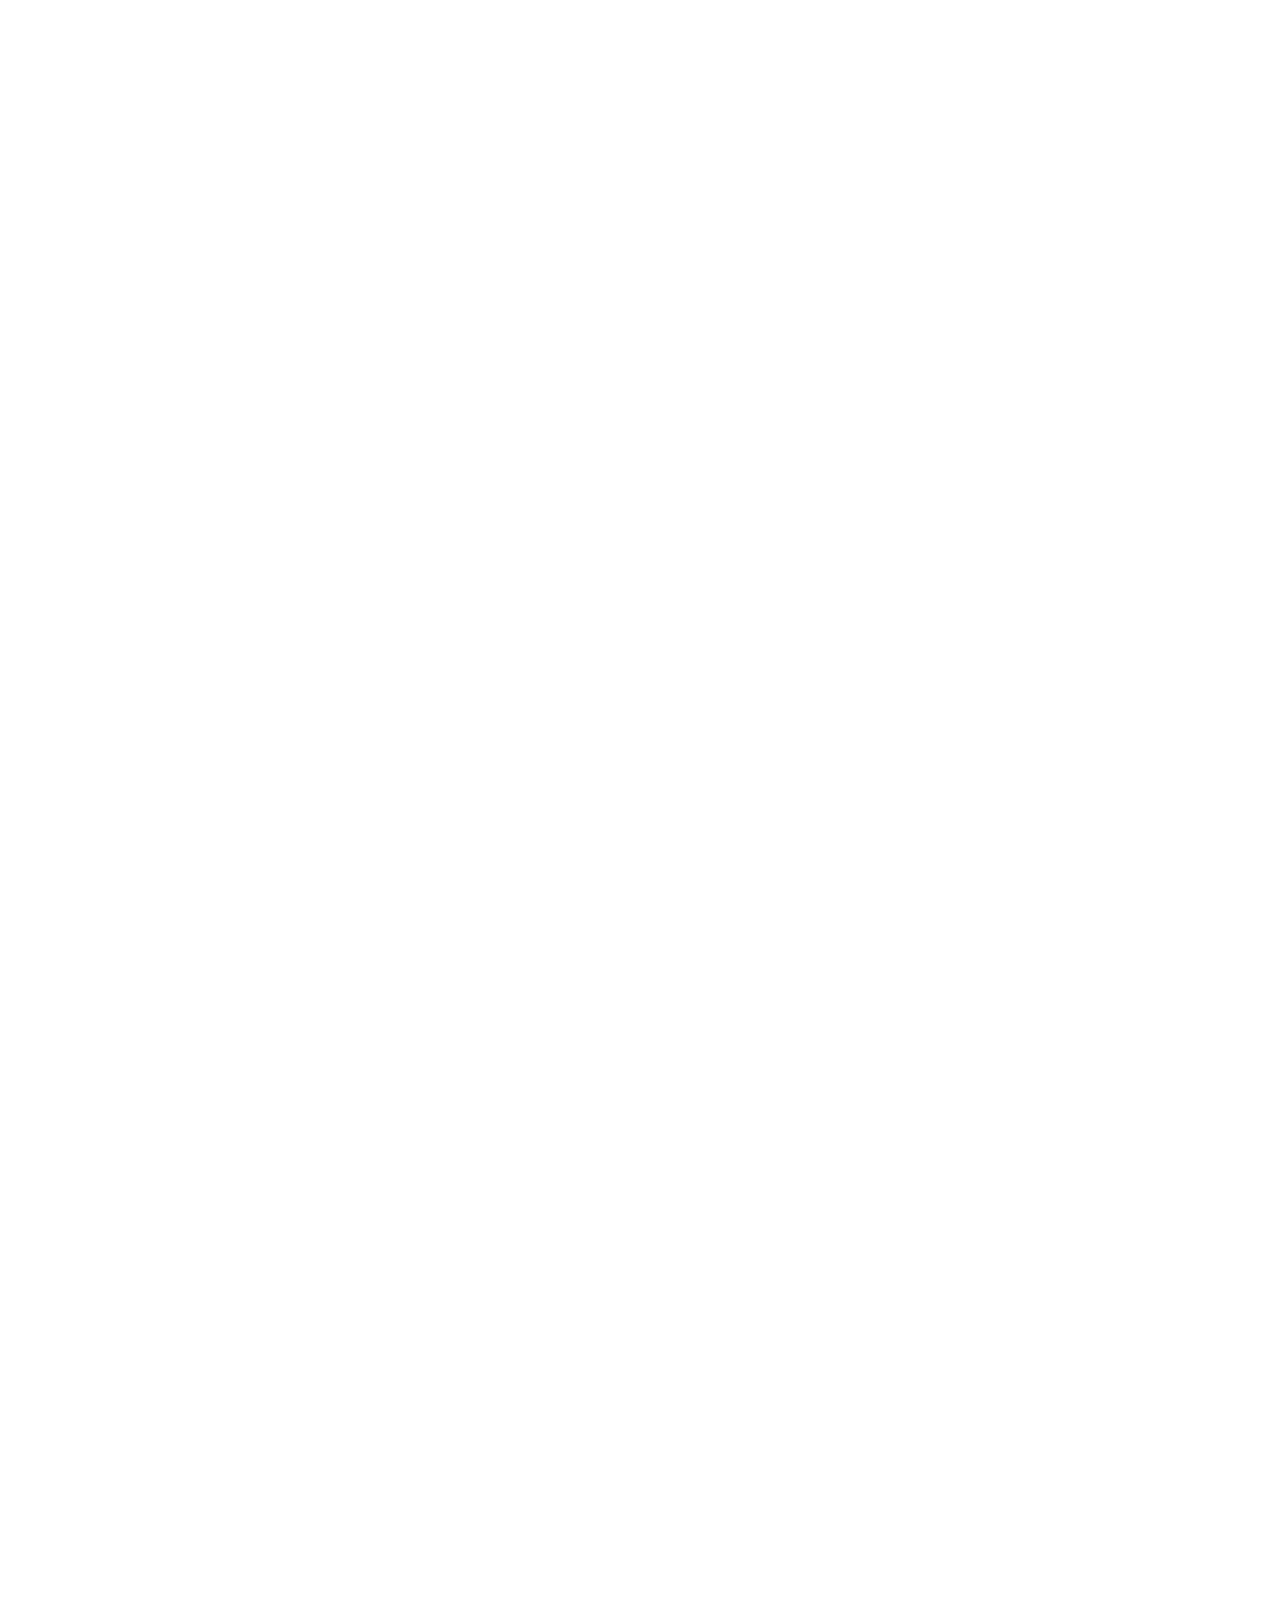
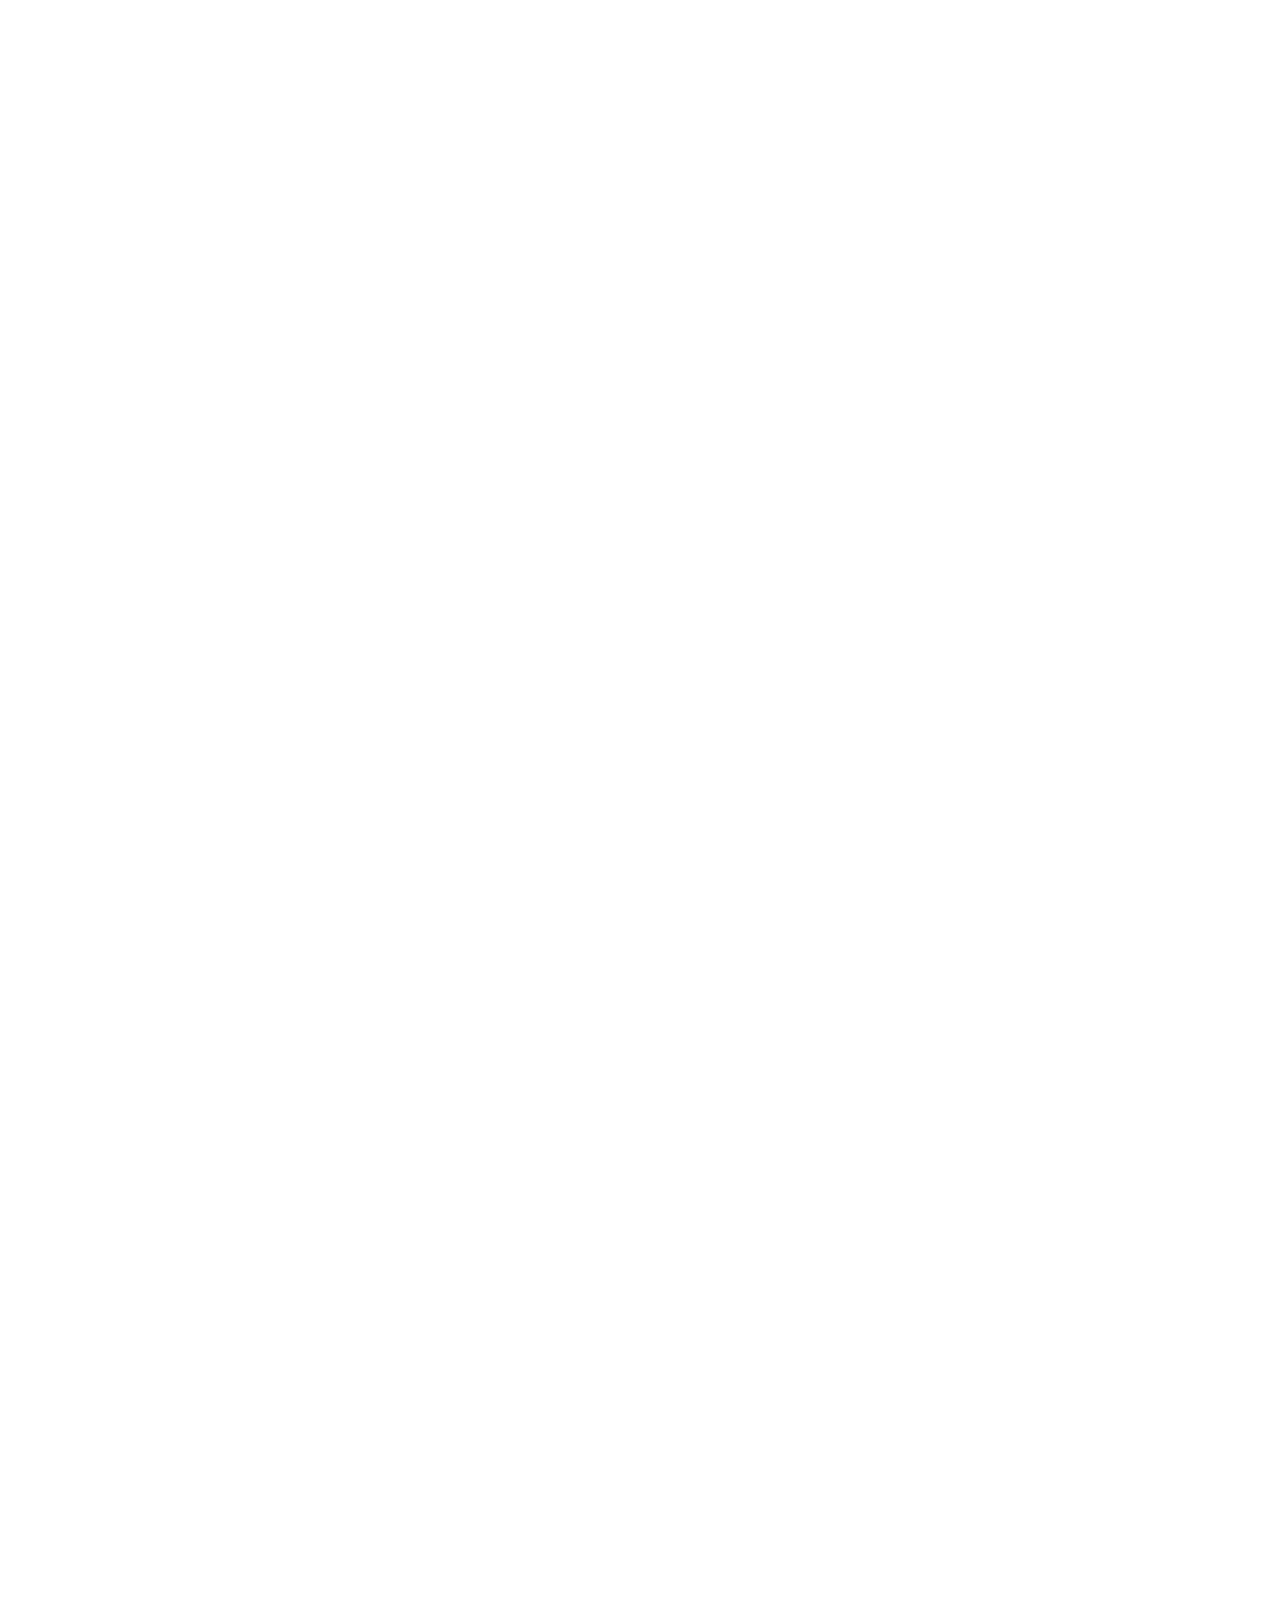
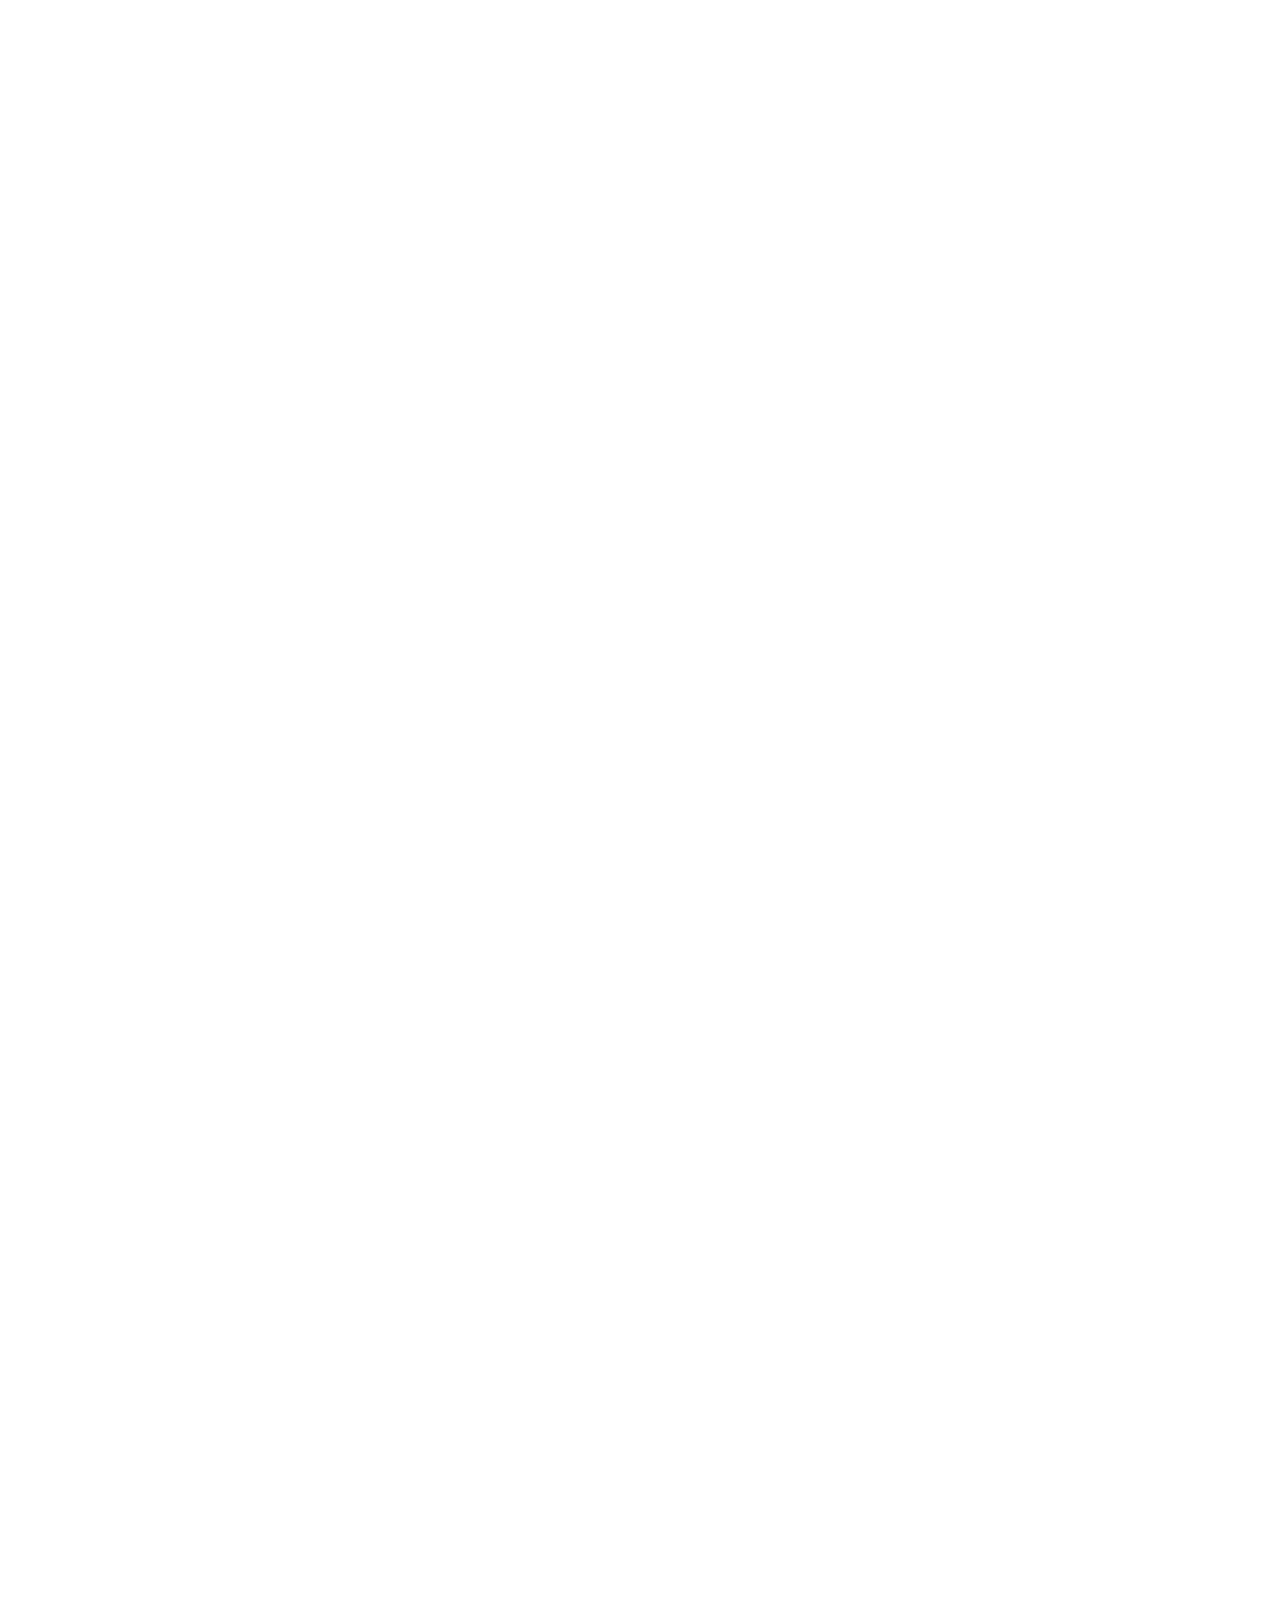
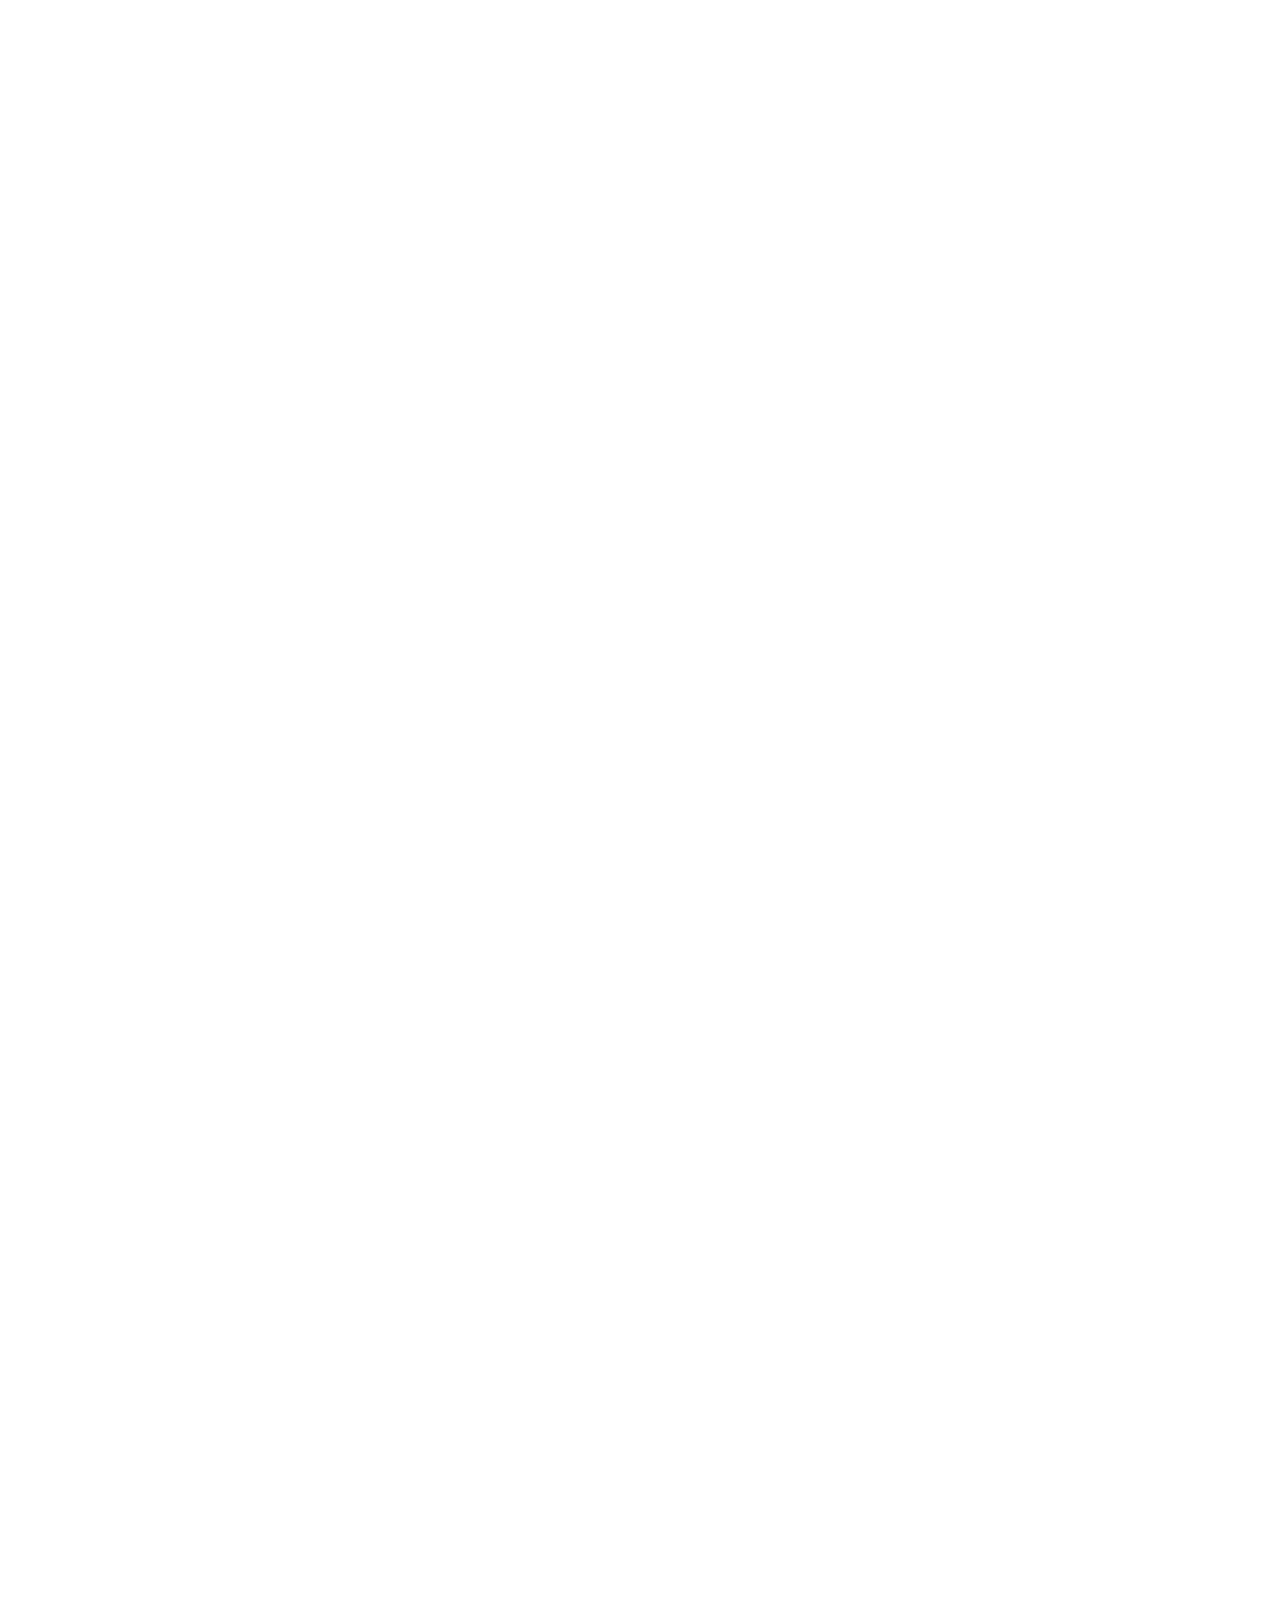
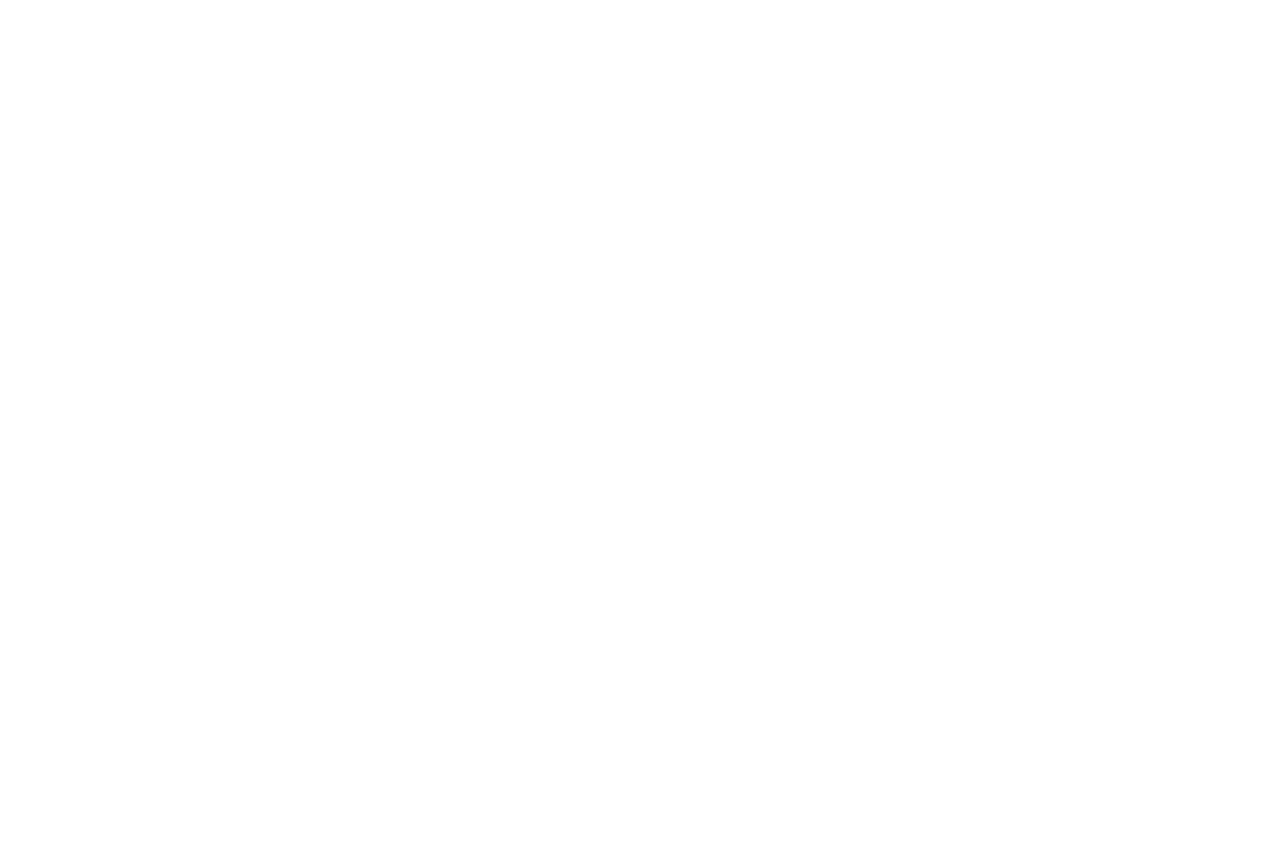
==== commit 6ce2c832: "Adding updates" ====
--- a/index.html
+++ b/index.html
@@ -9,13 +9,11 @@
 	============================================= -->
 		
 	<link href="http://fonts.googleapis.com/css?family=Lato:300,400,400italic,600,700|Raleway:300,400,500,600,700|Crete+Round:400italic" rel="stylesheet" type="text/css" />
-	<link href="https://maxcdn.bootstrapcdn.com/font-awesome/4.7.0/css/font-awesome.min.css" rel="stylesheet" integrity="sha384-wvfXpqpZZVQGK6TAh5PVlGOfQNHSoD2xbE+QkPxCAFlNEevoEH3Sl0sibVcOQVnN" crossorigin="anonymous">
+	<link href="https://maxcdn.bootstrapcdn.com/font-awesome/4.7.0/css/font-awesome.min.css" rel="stylesheet" crossorigin="anonymous">
 	<link rel="stylesheet" href="main.css" type="text/css" />
 	<link rel="stylesheet" href="swiper.css" type="text/css" />
 	<meta name="viewport" content="width=device-width, initial-scale=1" />
-	<!--[if lt IE 9]>
-		<script src="http://css3-mediaqueries-js.googlecode.com/svn/trunk/css3-mediaqueries.js"></script>
-	<![endif]-->
+
 
 	<!-- Document Title
 	============================================= -->
@@ -102,7 +100,7 @@
 
 					<div class="heading-block center">
 							<h2>Even more Feature Rich</h2>
-							<span class="divcenter">Philanthropy convener livelihoods, initiative end hunger gender rights local. John Lennon storytelling; advocate, altruism impact catalyst.</span>
+							<span class="divcenter">Everything starts with a good ideas, we'll take those ideas for you and transform them into something you and your customers will enjoy. </span>
 						</div>
 
 					<div class="col_one_fourth nobottommargin">
@@ -174,10 +172,10 @@
 					<div class="col-md-6 center col-padding" style="background-color: #F5F5F5;">
 						<div>
 							<div class="heading-block nobottomborder">
-								<h3>Our story</h3>
+								<h3>Our Belief</h3>
 							</div>
 							
-							<p class="lead nobottommargin">One famous person said once: "I have a dream", and that's how everything started. We felt throughout many years of working in the IT services industry there was a need to assemble a team common sense, raw talented people alongside ample years of experience. With this in mind we began with two people in 2012. From there we quickly expanded to 4 then 6 and now we have grown to be an experienced company full of wonderful people with a straight forward vision.</p>
+							<p class="lead nobottommargin">We felt throughout many years of working in the IT services industry there was a need to assemble a team common sense, raw talented people alongside ample years of experience. With this in mind we have grown to be an experienced company full of wonderful people with a straight forward vision.</p>
 						</div>
 					</div>
 
@@ -190,8 +188,7 @@
 						<div>
 							<!-- <h3 class="uppercase" style="font-weight: 600;">What we bring to the table</h3></br>-->
 							<center><h1>Our vision is to take ideas or products and transforming them into something you and your customers will want to have. We make it happen.</h1></center>
-							<p style="line-height: 1.8;font-size:20px;font-weight: 100;">At iVelopment, we have over 15 years in combined experience and we have seen it all.
-							</br> We believe that everything starts with a good idea, wether is on a paper napkin, something you though of during your sleep or a product that already exists, can make a great difference in someone's life. </br></p>
+							<p style="line-height: 1.8;font-size:20px;font-weight: 100;">We offer a variety of professional web development services. iVelopment uses a range of technologies and languages paying attention to the combination of the best team of web developers to meet your needs. Some of our services are: functional widgets, web applications, UX & UI design, web portals, social networks, website development & cloud staffing among others.  </br></p>
 							
 						</div>
 					</div>
@@ -205,267 +202,50 @@
 
 				<div class="container clearfix"  id="Section-2">
 					<div class="heading-block center">
-							<h2>Our services</h2>
-							<span>iVelopment's goal is to point you into the right direction. We understand both technology and development.</span>
-						</div>
-						<!-- <div class="col_half">
-						<div class="feature-box fbox-small fbox-plain" data-animate="fadeIn">
-							<div class="fbox-icon">
-								<a href="#"><img src="DEVIcon.png" style=""></a>
-							</div>
-							<h3>DEVELOPMENT</h3>
-							<p>We offer a variety of professional web development services. We use a range of technolgoies and languages paying attention to combining the best team of web developers to suit your needs. Some of our services are: Social Network, Web Portals, Web Applications, E-commerce, Video Chats, System Web Interface.</p>
-						</div>
-					</div>
-
-					<div class="col_half col_last">
-						<div class="feature-box fbox-small fbox-plain" data-animate="fadeIn" data-delay="200">
-							<div class="fbox-icon">
-								<a href="#"><img src="GDIcon.png" style=""></a>
-							</div>
-							<h3>WEB DESIGN</h3>
-							<p>In today's competitive world a good design can make a difference in being competitive, a poorly designed website can turn off a user pretty quicly. If you turn to us for web design services you will not go wrong because we follow universality (working with industry standard tools), we use an individual approach working with you and making a unique desing not something from a template. we work in conjunction with your product owners in order to maintain integrity in the desing. Affordabilty, from a cost benefit analisys you'll get more buck for you money.</p>
-						</div>
-					</div>
-
-				<div class="col_one_third col_last">
-						<div class="feature-box fbox-small fbox-plain" data-animate="fadeIn" data-delay="400">
-							<div class="fbox-icon">
-								<a href="#"><img src="MBIcon.png" style=""></a>
-							</div>
-							<h3>MOBILE DEVELOPMENT</h3>
-							<p>This is the way of the future, industry metrics suggest that in less than 10 years time almost everyone...</p>
-						</div>
-					</div>
+							<h2>services</h2>
+							<span>We provide a full spectrum of professional web services, we focus on mobile, app and web development. Our services cover all stages of the software development life cycle: from concept, analysis, prototype and design, to development, quality assurance and testing, maintenance and support.</span>
+						</div>
+						
 
 					<div class="clear"></div>
 
-					<div class="col_one_third">
-						<div class="feature-box fbox-small fbox-plain" data-animate="fadeIn" data-delay="600">
-							<div class="fbox-icon">
-								<a href="#"><img src="QLIcon.png" style=""></a>
-							</div>
-							<h3>QUALITY ASSURANCE</h3>
-							<p>Our newest addition to our suite of services. We offer various types of QA testing for web, mobile...</p>
-						</div>
-					</div>
-
-					<div class="col_one_third">
-						<div class="feature-box fbox-small fbox-plain" data-animate="fadeIn" data-delay="800">
-							<div class="fbox-icon">
-								<a href="#"><img src="CIcon.png" style=""></a>
-							</div>
-							<h3>CLOUD STAFFING</h3>
-							<p>At ivelopment, one of our specialties is providing you wiht the manpower and skills to suit your needs...</p>
-						</div>
-					</div>
-
-					<div class="col_one_third col_last">
-						<div class="feature-box fbox-small fbox-plain" data-animate="fadeIn" data-delay="1000">
-							<div class="fbox-icon">
-								<a href="#"><img src="BDIcon.png" style=""></a>
-							</div>
-							<h3>BRANDING</h3>
-							<p>Whether your are launching a new brand or redesinging existing one we are here to help you point...</p>
-						</div>
-					</div>-->
-
-					<div class="clear"></div>
-				</div>
-
-
-				<!-- <div class="container clearfix">
-
-					<div class="col_two_fifth topmargin nobottommargin" id="radarChart" style="opacity: 1;">
-						<img src="software.jpg" />
-					</div>
-
-					<div class="col_three_fifth nobottommargin col_last">
-
-						<div class="heading-block">
-							<h3>Software development</h3>
-							<span>We offer a variety of professional web development services. We use a range of technolgoies and languages.</span>
-						</div>
-						
-						<h4>WEB DESIGN</h4>
-							<p>In today's competitive world a good design can make a difference in being competitive. We use an individual approach working with you and making a unique desing not something from a template. we work in conjunction with your product owners in order to maintain integrity in the desing. Affordabilty, from a cost benefit analisys you'll get more buck for you money.
-							</p>
-
-						<h4>WEB DEVELOPMENT</h4>
-							<p>We offer a variety of professional web development services. We use a range of technolgoies and languages paying attention to combining the best team of web developers to suit your needs. Some of our services are: Social Network, Web Portals, Web Applications, E-commerce, Video Chats, System Web Interface.
-							</p>
-
-						<h4>MOBILE DEVELOPMENT</h4>
-						<p>This is the way of the future, industry metrics suggest that in less than 10 years time almost everyone will access products and services via mobile device. From business apps, map navigators, product catalogues, our mobile developers implement the latest technologies to support the most common mobile platforms: Android, iPhone and Blackberry.
-						</p>
-
-					</div>
-
-					<div class="clear"></div><div class="line"></div>
-
-					<div class="col_three_fifth">
-
-						<div class="heading-block">
-							<h3>Advanced store statistics.</h3>
-							<span>Benchmarking your website's performance helps you make great choices for your business.</span>
-						</div>
-
-						<h4>QUALITY ASSURANCE</h4>
-							<p>Our newest addition to our suite of services. We offer various types of QA testing for web, mobile.</p>
-
-						<h4>WEB DESIGN</h4>
-							<p>In today's competitive world a good design can make a difference in being competitive. We use an individual approach working with you and making a unique desing not something from a template. we work in conjunction with your product owners in order to maintain integrity in the desing. Affordabilty, from a cost benefit analisys you'll get more buck for you money.
-							</p>
-
-						<h4>WEB DESIGN</h4>
-							<p>In today's competitive world a good design can make a difference in being competitive. We use an individual approach working with you and making a unique desing not something from a template. we work in conjunction with your product owners in order to maintain integrity in the desing. Affordabilty, from a cost benefit analisys you'll get more buck for you money.
-							</p>
-
-						<a href="#">Learn more →</a>
-
-					</div>
-
-					<div class="col_two_fifth topmargin col_last" id="doughnutChart" style="opacity: 1;">
-						<canvas id="doughnutChartCanvas" width="537" height="375" style="width: 430px; height: 300px;"></canvas>
-					</div>
-
-				</div>-->
-			
-
-
-
-
-
-
-
-
-
-
-
-
-
-
-
-
-
-
-
-
-
-
-
-
-
-
-
-
-
-
+					<ul id="techDev">
+	<li>
+		<img src="sjava.png">
+		<p>Java</p>
+	</li>
+	<li>
+		<img src="snet.png">
+		<p>.NET</p>
+	</li>
+	<li>
+		<img src="sphp.png">
+		<p>PHP</p>
+	</li>
+	<li>
+		<img src="sjs.png">
+		<p>JS</p>
+	</li>
+	<!--<li>
+		<img src="shtml5.png">
+		<p>HTML5</p>
+	</li>-->
+	<li>
+		<img src="sios.png">
+		<p>IOS</p>
+	</li>
+	<li>
+		<img src="sandroid.png">
+		<p>ANDROID</p>
+	</li>
+</ul>
+				</div>
 
 
 
 				
 
-
-
-
-
-
-
-
-
-
-
-
-
-
-
-
-
-
-
-
-
-
-
-
-
-
-
-
-
-
-
-
-
-
-
-
-
-
-
-
-
-
-
-
-
-
-
-
-
-
-
-
-
-
-
-
-
-
-
-
-
-
-
-
-
-
-
-
-
-
-
-
-
-
-
-
-
-
-
-
-
-
-
-
-
-
-
-
-
-
-
-
-
-
-
-
-
-
-
-
-<div id="fws_58d40c3d82287" data-midnight="dark" data-bg-mobile-hidden="" class="wpb_row vc_row-fluid vc_row full-width-section standard_section  #2d3538 " style="padding: 0px 137px;visibility: visible; z-index: 100;"><div class="row-bg-wrap instance-2"><div class="inner-wrap"> <div class="row-bg  using-bg-color  " style="background-color: #ffffff; " data-color_overlay="" data-color_overlay_2="" data-gradient_direction="" data-overlay_strength="0.3" data-enable_gradient="false"></div></div> </div><div class="col span_12 dark left">
+<div id="fws_123" data-midnight="dark" data-bg-mobile-hidden="" class="wpb_row vc_row-fluid vc_row full-width-section standard_section  #2d3538 " style="visibility: visible; z-index: 100;"><div class="row-bg-wrap instance-2"><div class="inner-wrap"> <div class="row-bg  using-bg-color  " style="background-color: #ffffff; " data-color_overlay="" data-color_overlay_2="" data-gradient_direction="" data-overlay_strength="0.3" data-enable_gradient="false"></div></div> </div><div class="col span_12 dark left">
 	<div class="vc_col-sm-12 wpb_column column_container vc_column_container col no-extra-padding instance-13 no-left-margin" data-shadow="none" data-border-animation="" data-border-animation-delay="" data-border-width="none" data-border-style="solid" data-border-color="" data-bg-cover="" data-padding-pos="all" data-has-bg-color="false" data-bg-color="" data-bg-opacity="1" data-hover-bg="" data-hover-bg-opacity="1" data-animation="" data-delay="0">
 		<div class="vc_column-inner">
 			<div class="wpb_wrapper">
@@ -480,14 +260,11 @@
 
 			
 						
-			<div class="row portfolio-items masonry-items   constrain-max-cols" data-masonry-type="default" data-ps="6" data-starting-filter="" data-gutter="default" data-categories-to-show="" data-col-num="elastic" style="transform: translateX(-124px); margin-left: 0px; width: 1493px; visibility: visible; position: relative; height: 743.7px;" instance="0">
+			<div class="row portfolio-items masonry-items   constrain-max-cols" data-masonry-type="default" data-ps="6" data-starting-filter="" id="mainProductImage" data-gutter="default" data-categories-to-show="" data-col-num="elastic" instance="0">
 									
 										
-					<div class="col elastic-portfolio-item wide_tall element  animated-in" data-project-cat="" data-project-color="#36c1ef" data-title-color="" data-subtitle-color="" data-delay-amount="0" style="width: 744px; position: absolute; left: 0px; top: 0px; z-index: 0;">
-						
-						<div class="inner-wrap animated" data-animation="fade_in_from_bottom">
-
-													
+					<div class="col elastic-portfolio-item wide_tall element  animated-in mainPDisplay" data-project-cat="" data-project-color="#36c1ef" data-title-color="" data-subtitle-color="" data-delay-amount="0">
+						<div class="inner-wrap animated" data-animation="fade_in_from_bottom">							
 							<div class="work-item style-5" data-custom-content="off" data-text-align="middle">
 									<div class="parallaxImg-wrap">
 										<div class="parallaxImg" id="parallaxImg__0" style="height: 712px;">
@@ -512,6 +289,24 @@
 									</div>											
 									<a href="#" class="showService" data-modal="webDev" style="display: inline;"></a>
 							</div><!--work-item-->
+					</div><!--/inner-wrap-->
+					</div><!--/col-->
+					
+									
+										
+					<div class="col elastic-portfolio-item regular element  animated-in secondaryPDisplay" data-project-cat="" data-default-color="true" data-title-color="" data-subtitle-color="" data-delay-amount="1">
+						
+						<div class="inner-wrap animated" data-animation="fade_in_from_bottom">
+
+													
+							<div class="work-item style-5" data-custom-content="off" data-text-align="middle">
+								
+								<img class="sizer" src="http://themenectar.com/demo/salient-corporate/wp-content/themes/salient/img/no-portfolio-item-tiny.jpg" alt="Night Sky App" style="height: 342px;"><div class="parallaxImg-wrap"><div class="parallaxImg" id="parallaxImg__1" style="height: 342px;"><div class="parallaxImg-container" style="transform: perspective(1026px) rotateX(0deg) rotateY(0deg) translateZ(0px);"><div class="parallaxImg-layers"><div class="parallaxImg-rendered-layer" data-layer="0" style="transform: translateZ(0px);"><div class="bg-img" style="background-image: url('UXDesign.jpg');"></div></div><div class="parallaxImg-rendered-layer" data-layer="1" style="transform: translateZ(32.8778px);"><div class="bg-overlay"></div> <div class="work-meta"><div class="inner">	<h4 class="title">UX/UI Design</h4><p>The right flow to success</p></div></div></div></div></div></div><div class="parallaxImg-shadow" style="transform: perspective(1026px) rotateX(0deg) rotateY(0deg) translateZ(0px);"></div></div>											
+									<a href="#" class="showService" data-modal="uxDev"  style="display: inline;"></a>
+								
+								
+							
+							</div><!--work-item-->
 
 						
 							
@@ -522,15 +317,15 @@
 					
 									
 										
-					<div class="col elastic-portfolio-item regular element  animated-in" data-project-cat="" data-default-color="true" data-title-color="" data-subtitle-color="" data-delay-amount="1" style="width: 372px; position: absolute; left: 744px; top: 0px; z-index: 37;">
+					<div class="col elastic-portfolio-item regular element  animated-in secondaryPDisplay" data-project-cat="" data-project-color="#78e3ab" data-title-color="" data-subtitle-color="" data-delay-amount="2">
 						
 						<div class="inner-wrap animated" data-animation="fade_in_from_bottom">
 
 													
 							<div class="work-item style-5" data-custom-content="off" data-text-align="middle">
 								
-								<img class="sizer" src="http://themenectar.com/demo/salient-corporate/wp-content/themes/salient/img/no-portfolio-item-tiny.jpg" alt="Night Sky App" style="height: 342px;"><div class="parallaxImg-wrap"><div class="parallaxImg" id="parallaxImg__1" style="height: 342px;"><div class="parallaxImg-container" style="transform: perspective(1026px) rotateX(0deg) rotateY(0deg) translateZ(0px);"><div class="parallaxImg-layers"><div class="parallaxImg-rendered-layer" data-layer="0" style="transform: translateZ(0px);"><div class="bg-img" style="background-image: url('UXDesign.jpg');"></div></div><div class="parallaxImg-rendered-layer" data-layer="1" style="transform: translateZ(32.8778px);"><div class="bg-overlay"></div> <div class="work-meta"><div class="inner">	<h4 class="title">UX/UI Design</h4><p>The right flow to success</p></div></div></div></div></div></div><div class="parallaxImg-shadow" style="transform: perspective(1026px) rotateX(0deg) rotateY(0deg) translateZ(0px);"></div></div>											
-									<a href="#" class="showService" data-modal="uxDev"  style="display: inline;"></a>
+								<img class="sizer" src="http://themenectar.com/demo/salient-corporate/wp-content/themes/salient/img/no-portfolio-item-tiny.jpg" alt="Waveform" style="height: 342px;"><div class="parallaxImg-wrap"><div class="parallaxImg" id="parallaxImg__2" style="height: 342px;"><div class="parallaxImg-container" style="transform: perspective(1026px) rotateX(0deg) rotateY(0deg) translateZ(0px);"><div class="parallaxImg-layers"><div class="parallaxImg-rendered-layer" data-layer="0" style="transform: translateZ(0px);"><div class="bg-img" style="background-image: url('MonileDev.jpg');"></div></div><div class="parallaxImg-rendered-layer" data-layer="1" style="transform: translateZ(32.8778px);"><div class="bg-overlay" style="border-color: rgb(120, 227, 171);"></div> <div class="work-meta"><div class="inner">	<h4 class="title"> Mobile Development</h4><p>A short film</p></div></div></div></div></div></div><div class="parallaxImg-shadow" style="transform: perspective(1026px) rotateX(0deg) rotateY(0deg) translateZ(0px);"></div></div>											
+									<a href="#" class="showService" data-modal="mobileDev"  style="display: inline;"></a>
 								
 								
 							
@@ -545,71 +340,62 @@
 					
 									
 										
-					<div class="col elastic-portfolio-item regular element  animated-in" data-project-cat="" data-project-color="#78e3ab" data-title-color="" data-subtitle-color="" data-delay-amount="2" style="width: 372px; position: absolute; left: 744px; top: 371px; transition-property: opacity, transform; transition-duration: 0.6s; transform: translate3d(372px, -371px, 0px); z-index: 56;">
-						
+					<div class="col elastic-portfolio-item regular element  animated-in secondaryPDisplay" data-project-cat="" data-project-color="#ff9ab6" data-title-color="" data-subtitle-color="" data-delay-amount="1" >
 						<div class="inner-wrap animated" data-animation="fade_in_from_bottom">
-
-													
 							<div class="work-item style-5" data-custom-content="off" data-text-align="middle">
-								
-								<img class="sizer" src="http://themenectar.com/demo/salient-corporate/wp-content/themes/salient/img/no-portfolio-item-tiny.jpg" alt="Waveform" style="height: 342px;"><div class="parallaxImg-wrap"><div class="parallaxImg" id="parallaxImg__2" style="height: 342px;"><div class="parallaxImg-container" style="transform: perspective(1026px) rotateX(0deg) rotateY(0deg) translateZ(0px);"><div class="parallaxImg-layers"><div class="parallaxImg-rendered-layer" data-layer="0" style="transform: translateZ(0px);"><div class="bg-img" style="background-image: url('MonileDev.jpg');"></div></div><div class="parallaxImg-rendered-layer" data-layer="1" style="transform: translateZ(32.8778px);"><div class="bg-overlay" style="border-color: rgb(120, 227, 171);"></div> <div class="work-meta"><div class="inner">	<h4 class="title"> Mobile Development</h4><p>A short film</p></div></div></div></div></div></div><div class="parallaxImg-shadow" style="transform: perspective(1026px) rotateX(0deg) rotateY(0deg) translateZ(0px);"></div></div>											
-									<a href="#" class="showService" data-modal="mobileDev"  style="display: inline;"></a>
-								
-								
-							
+								<div class="parallaxImg-wrap">
+									<div class="parallaxImg" id="parallaxImg__3" style="height: 342px;">
+										<div class="parallaxImg-container" style="transform: perspective(1026px)">
+											<div class="parallaxImg-layers">
+												<div class="parallaxImg-rendered-layer" data-layer="0" style="transform: translateZ(0px);">		<div class="bg-img" style="background-image: url('QA.jpg');"></div>
+												</div>
+												<div class="parallaxImg-rendered-layer" data-layer="1" style="transform: translateZ(32.8778px);">
+													<div class="bg-overlay" style="border-color: rgb(255, 154, 182);"></div> 
+													<div class="work-meta">
+														<div class="inner">	
+															<h4 class="title"> QUALITY ASSURANCE</h4>
+															<p>QA testing for web, mobile and software</p>
+														</div>
+													</div>
+												</div>
+											</div>
+										</div>
+									</div>
+									<div class="parallaxImg-shadow" style="transform: perspective(1026px) rotateX(-5.83786deg) rotateY(1.60658deg) translateY(-4.24167px) translateX(-1.31184px) scale(1.03, 1.03);"></div>
+								</div>											
+								<a href="#" class="showService" data-modal="qaDev"  style="display: inline;"></a>
 							</div><!--work-item-->
-
-						
-							
-												
-						
-					</div><!--/inner-wrap-->
+						</div><!--/inner-wrap-->
 					</div><!--/col-->
 					
 									
 										
-					<div class="col elastic-portfolio-item regular element  animated-in" data-project-cat="" data-project-color="#ff9ab6" data-title-color="" data-subtitle-color="" data-delay-amount="1" style="width: 372px; position: absolute; left: 0px; top: 741px; transition-property: opacity, transform; transition-duration: 0.6s; transform: translate3d(744px, -369.15px, 0px); z-index: 37;">
-						
+					<div class="col elastic-portfolio-item regular element  animated-in secondaryPDisplay" data-project-cat="" data-project-color="#a7ffed" data-title-color="" data-subtitle-color="" data-delay-amount="2" >
 						<div class="inner-wrap animated" data-animation="fade_in_from_bottom">
-
-													
-							<div class="work-item style-5" data-custom-content="off" data-text-align="middle">
-								
-								<img class="sizer" src="http://themenectar.com/demo/salient-corporate/wp-content/themes/salient/img/no-portfolio-item-tiny.jpg" alt="Jack Graham" style="height: 342px;"><div class="parallaxImg-wrap"><div class="parallaxImg over" id="parallaxImg__3" style="height: 342px;"><div class="parallaxImg-container over" style="transform: perspective(1026px) rotateX(-5.83786deg) rotateY(1.60658deg) translateY(-4.24167px) translateX(-1.31184px) scale(1.03, 1.03);"><div class="parallaxImg-layers"><div class="parallaxImg-rendered-layer" data-layer="0" style="transform: translateZ(0px);"><div class="bg-img" style="background-image: url('QA.jpg');"></div></div><div class="parallaxImg-rendered-layer" data-layer="1" style="transform: translateZ(32.8778px);"><div class="bg-overlay" style="border-color: rgb(255, 154, 182);"></div> <div class="work-meta"><div class="inner">	<h4 class="title"> QUALITY ASSURANCE</h4><p>QA testing for web, mobile and software</p></div></div></div></div></div></div><div class="parallaxImg-shadow" style="transform: perspective(1026px) rotateX(-5.83786deg) rotateY(1.60658deg) translateY(-4.24167px) translateX(-1.31184px) scale(1.03, 1.03);"></div></div>											
-									<a href="#" class="showService" data-modal="qaDev"  style="display: inline;"></a>
-								
-								
-							
-							</div><!--work-item-->
-
-						
-							
-												
-						
-					</div><!--/inner-wrap-->
-					</div><!--/col-->
-					
-									
-										
-					<div class="col elastic-portfolio-item regular element  animated-in" data-project-cat="" data-project-color="#a7ffed" data-title-color="" data-subtitle-color="" data-delay-amount="2" style="width: 372px; position: absolute; left: 744px; top: 743px; transition-property: opacity, transform; transition-duration: 0.6s; transform: translate3d(372px, -371.15px, 0px); z-index: 56;">
-						
-						<div class="inner-wrap animated" data-animation="fade_in_from_bottom">
-
-													
-							<div class="work-item style-5" data-custom-content="off" data-text-align="middle">
-								
-								<img class="sizer" src="http://themenectar.com/demo/salient-corporate/wp-content/themes/salient/img/no-portfolio-item-tiny.jpg" alt="Blog Design" style="height: 342px;"><div class="parallaxImg-wrap"><div class="parallaxImg" id="parallaxImg__4" style="height: 342px;"><div class="parallaxImg-container" style="transform: perspective(807px);"><div class="parallaxImg-layers"><div class="parallaxImg-rendered-layer" data-layer="0" style="transform: translateZ(0px);"><div class="bg-img" style="background-image: url('cloud.jpg');"></div></div><div class="parallaxImg-rendered-layer" data-layer="1" style="transform: translateZ(32.8778px);"><div class="bg-overlay" style="border-color: rgb(167, 255, 237);"></div> <div class="work-meta"><div class="inner">	<h4 class="title"> CLOUD STAFFING</h4><p>Manpower and skills to suit your needs</p></div></div></div></div></div></div><div class="parallaxImg-shadow"></div></div>											
-									<a href="#" class="showService" data-modal="supportDev"  style="display: inline;"></a>
-								
-								
-							
-							</div><!--work-item-->
-
-						
-							
-												
-						
-					</div><!--/inner-wrap-->
+							<div class="work-item style-5" data-custom-content="off" data-text-align="middle">	
+								<div class="parallaxImg-wrap">
+									<div class="parallaxImg" id="parallaxImg__4" style="height: 342px;">
+										<div class="parallaxImg-container" style="transform: perspective(807px);">
+											<div class="parallaxImg-layers">
+												<div class="parallaxImg-rendered-layer" data-layer="0" style="transform: translateZ(0px);">		<div class="bg-img" style="background-image: url('cloud.jpg');"></div>
+												</div>
+												<div class="parallaxImg-rendered-layer" data-layer="1" style="transform: translateZ(32.8778px);">
+													<div class="bg-overlay" style="border-color: rgb(167, 255, 237);"></div> 
+													<div class="work-meta">
+														<div class="inner">
+															<h4 class="title"> CLOUD STAFFING</h4>
+															<p>Manpower and skills to suit your needs</p>
+														</div>
+													</div>
+												</div>
+											</div>
+										</div>
+									</div>
+									<div class="parallaxImg-shadow"></div>
+								</div>											
+								<a href="#" class="showService" data-modal="supportDev"  style="display: inline;"></a>
+							</div><!--work-item-->											
+						</div><!--/inner-wrap-->
 					</div><!--/col-->
 					
 				
@@ -641,7 +427,7 @@
 
 
 
-
+	
 
 
 
@@ -666,7 +452,7 @@
 				<div class="section topmargin nobottommargin nobottomborder"  id="Section-3">
 					<div class="container clearfix">
 						<div class="heading-block center nomargin">
-							<h3>SOME OF OUR CLIENTS</h3>
+							<h3>Here are some of our clients to trust us</h3>
 						</div>
 					</div>
 				</div>
@@ -687,7 +473,7 @@
 					<div class="col_two_third bottommargin-sm col_last">
 
 						<div class="heading-block topmargin-sm">
-							<h3>THE MLS</h3>
+							<h3>The Trusted source of MLS</h3>
 						</div>
 
 						<p>The Multiple Listing Service (MLS®) is the largest organization that administrates the database of real estate listings in the greater Los Angeles metropolitan area and information, services, and products related to them. Services are accessed via our member’s only website.</p>
@@ -719,111 +505,174 @@
 					<div class="col_two_third bottommargin-sm col_last">
 
 						<div class="heading-block topmargin-sm">
-							<h3>SNAP RECORDINGS</h3>
+							<h3>The Voice of your Business</h3>
 						</div>
 
 						<p>The leading online provider of professional quality voice recordings for business telephone systems. Greenings, on-hold, messages, voice-prompt announcements and more...</p>
 					</div>
 
+					<div class="line"></div>
+
+					<div class="col_three_fifth">
+
+						<div class="heading-block">
+							<h3>WHISKERGRAPHICS</h3>
+							<span>A company with  an appreciation of all things paper and crafty</span>
+						</div>
+
+						<p>Whisker Graphics is the original creator of yummy colored bakers twine which were introduced to the market as Divine Twine™ and are very proud to offer the largest selection of colored bakers twine on the market!  </p>
+
+					</div>
+
+					<div class="col_two_fifth topmargin col_last" id="doughnutChart">
+						<img data-animate="fadeInLeft" src="wg-logo.gif" alt="WHISKERGRAPHICS">
+					</div>
+
+
+					<div class="line"></div>
+
+					<div class="col_one_third bottommargin-sm center">
+						<img data-animate="fadeInLeft" src="logo_red.png" alt="BIZBIN">
+					</div>
+
+					<div class="col_two_third bottommargin-sm col_last">
+
+						<div class="heading-block topmargin-sm">
+							<h3>BIZBIN </h3>
+							<span>Find a business you can trust...</span>
+						</div>
+
+						<p>Bizbin, at its heart, is a framework for referrals. It’s how businesses spread in the real world, but there are some drawbacks with the real world that can keep a business grounded. Bizbin is bringing referrals online, making them easier for customers to refer and spread the businesses that they trust. Here are a few issues that we have discovered with referrals and Bizbin’s solution for each.</p>
+					</div>
+
 				</div>
 
 			</div>
 
 		</section><!-- #content end -->
+
+
+
+		<section class="section" id="get-in-touch">
+		<div class="container">
+			<h1 class="text-center">GET IN TOUCH!</h1>
+			<div class="contact-call-at free-quote-call-mtb">
+				<center class="phoneCall">Call us at <strong>+1-323-601-5222</strong></center>
+			</div>
+			<div class="row contact-benefits visible-md visible-lg">
+
+				<div class="col-md-4">
+					<div class="contact-benefit">
+						<div class="contact-benefit-icon">
+							<div class="t">
+								<div class="tc">
+									<i class="icon icon-contact-safe"></i>
+								</div>
+							</div>
+						</div>
+						<h3 class="contact-benefit-title">Headquarters: USA</h3>
+							<address>
+								LOS ANGELES, CA 91321
+							</address>		
+							<abbr title="Phone Number"><strong>Phone:</strong></abbr> +1-323-601-5222<br>
+							<abbr title="Email Address"><strong>Email:</strong></abbr> info@ivelopment.com<br>
+					</div>
+				</div>
+
+
+				<div class="col-md-4">
+					<div class="contact-benefit">
+						<div class="contact-benefit-icon">
+							<div class="t">
+								<div class="tc">
+									<i class="icon icon-contact-safe"></i>
+								</div>
+							</div>
+						</div>
+						<h3 class="contact-benefit-title">Headquarters: ARGENTINA</h3>
+						<address>
+							ROSARIO, SF 2000
+						</address>		
+						<abbr title="Phone Number"><strong>Phone:</strong></abbr> (+54) 9341-3765776<br>
+						<abbr title="Email Address"><strong>Email:</strong></abbr> info@ivelopment.com<br>
+					</div>
+				</div>
+
+				<div class="col-md-4">
+					<div class="contact-benefit">
+						<div class="contact-benefit-icon">
+							<div class="t">
+								<div class="tc">
+									<i class="icon icon-contact-fast"></i>
+								</div>
+							</div>
+						</div>
+						<h3 class="contact-benefit-title">Headquarters: ARGENTINA</h3>
+						<address>
+							MENDOZA, MZ 5500
+						</address>		
+						<abbr title="Phone Number"><strong>Phone:</strong></abbr> (+54) 9341-3765776<br>
+						<abbr title="Email Address"><strong>Email:</strong></abbr> info@ivelopment.com<br>
+					</div>
+				</div>
+	</div><div role="form" class="wpcf7" id="formContact" lang="en-US" dir="ltr">
+	<div class="screen-reader-response"></div>
+	<form action="/free-quote/#wpcf7-f8968-o1" method="post" class="wpcf7-form contact-form free-quote-form-mt" enctype="multipart/form-data" novalidate="novalidate" id="cf7Form">
+	<div style="display: none;">
+	<input type="hidden" name="_wpcf7" value="8968">
+	<input type="hidden" name="_wpcf7_version" value="4.7">
+	<input type="hidden" name="_wpcf7_locale" value="en_US">
+	<input type="hidden" name="_wpcf7_unit_tag" value="wpcf7-f8968-o1">
+	<input type="hidden" name="_wpnonce" value="9e4c01bb22">
+	</div>
+	<div class="row">
+	<div class="col-sm-6 form-col-left-sm">
+	<div class="form-group form-group-required">
+	<span class="wpcf7-form-control-wrap"><span class="wpcf7-form-control-wrap name-freequote"><input type="text" name="name-freequote" value="" size="40" class="wpcf7-form-control wpcf7-text wpcf7-validates-as-required form-control form-control-gray" aria-required="true" aria-invalid="false" placeholder="Name"></span></span>
+	</div>
+	</div>
+	<div class="col-sm-6 form-col-right-sm">
+	<div class="form-group form-group-required">
+	<span class="wpcf7-form-control-wrap"><span class="wpcf7-form-control-wrap email-freequote"><input type="email" name="email-freequote" value="" size="40" class="wpcf7-form-control wpcf7-text wpcf7-email wpcf7-validates-as-required wpcf7-validates-as-email form-control form-control-gray" aria-required="true" aria-invalid="false" placeholder="E-mail"></span></span>
+	</div>
+	</div>
+	</div>
+	<div class="row">
+	<div class="col-sm-6 form-col-left-sm">
+	<div class="form-group">
+	<span class="wpcf7-form-control-wrap"><span class="wpcf7-form-control-wrap phone-freequote"><input type="tel" name="phone-freequote" value="" size="40" class="wpcf7-form-control wpcf7-text wpcf7-tel wpcf7-validates-as-tel form-control form-control-gray" aria-invalid="false" placeholder="Phone"></span></span>
+	</div>
+	</div>
+	<div class="col-sm-6 form-col-right-sm">
+	<div class="form-group">
+	<span class="wpcf7-form-control-wrap"><span class="wpcf7-form-control-wrap company-freequote"><input type="text" name="company-freequote" value="" size="40" class="wpcf7-form-control wpcf7-text form-control form-control-gray" aria-invalid="false" placeholder="Company"></span></span>
+	</div>
+	</div>
+	</div>
+	<div class="form-group form-group-gray form-group-required mee-char">
+	<span class="wpcf7-form-control-wrap"><span class="wpcf7-form-control-wrap message-freequote"><textarea name="message-freequote" cols="40" rows="6" maxlength="2000" class="wpcf7-form-control wpcf7-textarea wpcf7-validates-as-required form-control form-control-gray mee-char-input free-quote-textarea" aria-required="true" aria-invalid="false" placeholder="How can we help you?"></textarea></span></span>
+	<div class="mee-char-counter">Characters left: 2000</div></div>
+	<div class="form-group">
+	<div class="file-input file-input-gray" data-empty-text="Attach a file of up to 10MB">
+	<div class="file-input-value">Attach a file of up to 10MB</div><span><span class="wpcf7-form-control-wrap file-freequote"><input type="file" name="file-freequote" size="40" class="wpcf7-form-control wpcf7-file file-input-el" aria-invalid="false"></span></span>
+	
+	<i class="fa fa-upload"></i>
+	</div>
+	</div>
+	<span class="wpcf7-form-control-wrap message-wrap" style="display:none !important; visibility:hidden !important;"><input class="wpcf7-form-control wpcf7-text message" type="text" name="message" value="" size="40" tabindex="-1"></span>
+	<div class="text-center">
+	<div class="btn-wrap">
+	<input type="submit" value="Send" class="submit btn btn-sm btn-primary btn-block contact-form-submit"><span class="ajax-loader"></span>
+	</div>
+	</div><div class="wpcf7-response-output wpcf7-display-none"></div></form></div>
+	</div>
+	</section>
+
 
 		<!-- Footer
 		============================================= -->
 		<footer id="footer" class="dark">
 
-			<div class="container"  id="Section-4">
-
-				<!-- Footer Widgets
-				============================================= -->
-				<div class="footer-widgets-wrap clearfix">
-
-					<div class="col_one_third">
-
-						<div class="widget clearfix">
-
-							<h4>our locations</h4>
-							
-							<div style="background: url('world-map.png') no-repeat center center; background-size: 100%;">
-							<address>
-								<strong>Headquarters:</strong>
-								USA<br>
-								<br>LOS ANGELES, CA 94107
-							</address>		
-							<abbr title="Phone Number"><strong>Phone:</strong></abbr> +1-323-601-5222<br>
-							<abbr title="Email Address"><strong>Email:</strong></abbr> info@ivelopment.com<br>
-
-
-							<address>
-								<strong>Headquarters:</strong>
-								ARGENTINA<br>
-								<br>ROSARIO, SF 2000
-							</address>		
-							<abbr title="Phone Number"><strong>Phone:</strong></abbr> (+54) 9341-3765776<br>
-							<abbr title="Email Address"><strong>Email:</strong></abbr> info@ivelopment.com<br>
-
-
-							<address>
-								<br>MENDOZA, MZ 2000
-							</address>		
-							<abbr title="Phone Number"><strong>Phone:</strong></abbr> (+54) 9341-3765776<br>
-							<abbr title="Email Address"><strong>Email:</strong></abbr> info@ivelopment.com<br>
-						</div>
-						</div>
-
-					</div>
-
-
-					
-						<div class="col-md-6">
-
-							<div class="widget subscribe-widget clearfix">
-								<h4>GET IN TOUCH</h4>
-								<p>We would love to hear from you! Fill out the form and someone will be in touch with you shortly.</p>
-								<div class="widget-subscribe-form-result"></div>
-								<form id="widget-subscribe-form" action="include/subscribe.php" role="form" method="post" class="nobottommargin" novalidate="novalidate">
-									<div style="margin-bottom: -10px;">
-										<div class="row">
-											<div class="col-sm-6" style="margin-bottom:10px;">
-												<input type="email" id="widget-subscribe-form-email" name="widget-subscribe-form-email" class="form-control not-dark required email" placeholder="Enter your Email" aria-required="true">
-											</div>
-											<div class="col-sm-6" style="margin-bottom:10px;">
-												<input type="email" id="widget-subscribe-form-email" name="widget-subscribe-form-email" class="form-control not-dark required email" placeholder="Enter your Email" aria-required="true">
-											</div>
-											<div class="col-sm-6" style="margin-bottom:10px;">
-												<input type="email" id="widget-subscribe-form-email" name="widget-subscribe-form-email" class="form-control not-dark required email" placeholder="Enter your Email" aria-required="true">
-											</div>
-											<div class="col-sm-6" style="margin-bottom:10px;">
-												<input type="email" id="widget-subscribe-form-email" name="widget-subscribe-form-email" class="form-control not-dark required email" placeholder="Enter your Email" aria-required="true">
-											</div>
-											<div class="col-sm-6" style="margin-bottom:10px;">
-												<input type="email" id="widget-subscribe-form-email" name="widget-subscribe-form-email" class="form-control not-dark required email" placeholder="Enter your Email" aria-required="true">
-											</div>
-											<div class="col-sm-6" style="margin-bottom:10px;">
-												<input type="email" id="widget-subscribe-form-email" name="widget-subscribe-form-email" class="form-control not-dark required email" placeholder="Enter your Email" aria-required="true">
-											</div>
-											<div class="col-sm-12" style="margin-bottom:10px;">
-												<textarea id="widget-subscribe-form-email" name="widget-subscribe-form-email" class="form-control not-dark required email" placeholder="Enter your Email" aria-required="true"></textarea>
-											</div>
-											<div class="col-sm-3" style="margin-bottom:10px; float:right;">
-												<button class="btn btn-block btn-success" type="submit">Send</button>
-											</div>
-										</div>
-									</div>
-								</form>
-							</div>
-
-						</div>
-						
-					
-
-				</div>
-
-			</div>
-
 			<!-- Copyrights
 			============================================= -->
 			<div id="copyrights">
@@ -831,7 +680,7 @@
 				<div class="container clearfix">
 
 					<div class="col_half">
-						 &copy; 2015 ivelopment.com.<br>
+						 &copy; 2017 ivelopment.com.<br>
 						<div class="copyright-links"><a href="http://www.ivelopment.com/privacy-policy.html">Privacy Policy</a> We guarantee 100% privacy. Your information will not be shared.</div>
 					</div>
 
@@ -951,14 +800,14 @@
 				
 				event.preventDefault();
 				var dataModa = $(this).attr('data-modal');				
-				$('body, html').css({'overflow': 'hidden'});
+				$('body').css({'overflow': 'hidden'});
 				$("#servicesModal."+dataModa).addClass('open');
 			});
 
 
 			$(".serviceSingle a").on('click', function(event){
 				event.preventDefault();
-
+				$('body').css({'overflow': 'scroll'});
 				$("#servicesModal.open").removeClass('open');
 			});
 		})();
--- a/main.css
+++ b/main.css
@@ -31289,4 +31289,223 @@
     background: url('BDIconBlack.png');
     background-repeat: no-repeat;
     background-position: 0 6px;
+}
+
+
+
+#mainProductImage {
+    width: 100%;
+    min-height: 700px;
+}
+
+#mainProductImage .mainPDisplay {
+    width: 100%;
+    float: left;
+}
+
+#mainProductImage .secondaryPDisplay {
+    width: 100%;
+    float: left;
+}
+
+ul#techDev {
+    width: 100%;
+    float: left;
+    list-style-type: none;
+}
+
+ul#techDev li {
+    float: left;
+    width: 16.666666667%;
+    text-align: center;
+}
+
+ul#techDev li img {
+    max-width: 60px;
+}
+
+@media (min-height: 768px) and (max-width: 1230px) {
+    #mainProductImage {
+        width: 100%;
+        min-height: 700px;
+    }
+
+    #mainProductImage .mainPDisplay {
+        width: 100%;
+        float: left;
+    }
+
+    #mainProductImage .secondaryPDisplay {
+        width: 50%;
+        float: left;
+    }
+}
+
+
+@media (min-width: 1230px) {
+    #mainProductImage {
+        width: 100%;
+        min-height: 700px;
+    }
+
+    #mainProductImage .mainPDisplay {
+        width: 50%;
+        float: left;
+    }
+
+    #mainProductImage .secondaryPDisplay {
+        width: 50%;
+        float: left;
+    }
+}
+
+@media (min-width: 1350px) {
+    #mainProductImage {
+        width: 100%;
+        min-height: 700px;
+    }
+
+    #mainProductImage .mainPDisplay {
+        width: 50%;
+        float: left;
+    }
+
+    #mainProductImage .secondaryPDisplay {
+        width: 25%;
+        float: left;
+    }
+}
+
+#fws_123 {
+    padding: 0;
+}
+
+@media (max-width: 992px){
+    ul#techDev li {
+        float: left;
+        width: 33%;
+        text-align: center;
+    }
+
+    #fws_123 {
+        padding: 0 10px;
+    }
+}
+
+
+
+#get-in-touch {
+    font-family: Lato, sans-serif;
+    margin: 0;
+}
+
+#get-in-touch h1 {
+        font-family: Lato, sans-serif;
+    font-weight: 100;
+}
+
+#get-in-touch .phoneCall {
+    margin: 0 auto 20px;
+    font-size: 23px;
+    font-weight: 100;
+}
+
+#get-in-touch .contact-benefit {
+    text-align: center;
+}
+
+#get-in-touch .contact-benefit h3 {
+    font-size: 20px;
+}
+
+#get-in-touch .contact-benefit p {
+    font-size: 16px;
+    width: 60%;
+    margin: 0 auto 30px;
+}
+
+#get-in-touch .form-control {
+    border-radius: 0;
+    background: white;
+    border:1px solid #ccc;
+    box-shadow: none;
+    font-size: 16px;
+    padding: 20px 15px; 
+}
+
+#get-in-touch .form-group {
+    position: relative;
+}
+
+.mee-char-counter {
+    background: #fff;
+    bottom: 1px;
+    color: #878787;
+    font-size: 15px;
+    left: 1px;
+    padding: 0 0 4px;
+    position: absolute;
+    right: 20px;
+    text-align: right;
+}
+
+.form-group-required::before {
+    color: #c1272d;
+    content: '*';
+    display: block;
+    font-size: 16px;
+    left: 5px;
+    line-height: 1;
+    position: absolute;
+    top: 5px;
+    z-index: 1;
+}
+
+.file-input-el {
+    cursor: pointer;
+    font-size: 0;
+    height: 100%;
+    left: 0;
+    opacity: 0;
+    position: absolute;
+    top: 0;
+    width: 100%;
+    z-index: 1;
+}
+
+.file-input {
+    border: 1px solid #cdcdcd;
+    color: #878787;
+    height: 40px;
+    padding: 6px 45px 6px 15px;
+    position: relative;
+    background-color: white;
+}
+
+.file-input-icon {
+    margin-top: -10px;
+    position: absolute;
+    right: 14px;
+    top: 50%;
+    display: inline-block;
+    vertical-align: top;
+}
+
+#get-in-touch .fa-upload {
+    position: absolute;
+    top: 50%;
+    transform: translatey(-50%);
+    right: 16px;
+    font-size: 20px;
+}
+
+#get-in-touch .submit {
+        width: 120px;
+    margin: 0 auto;
+    border-radius: 0;
+    padding: 10px 0;
+}
+
+#get-in-touch #formContact {
+    margin-top: 30px;
 }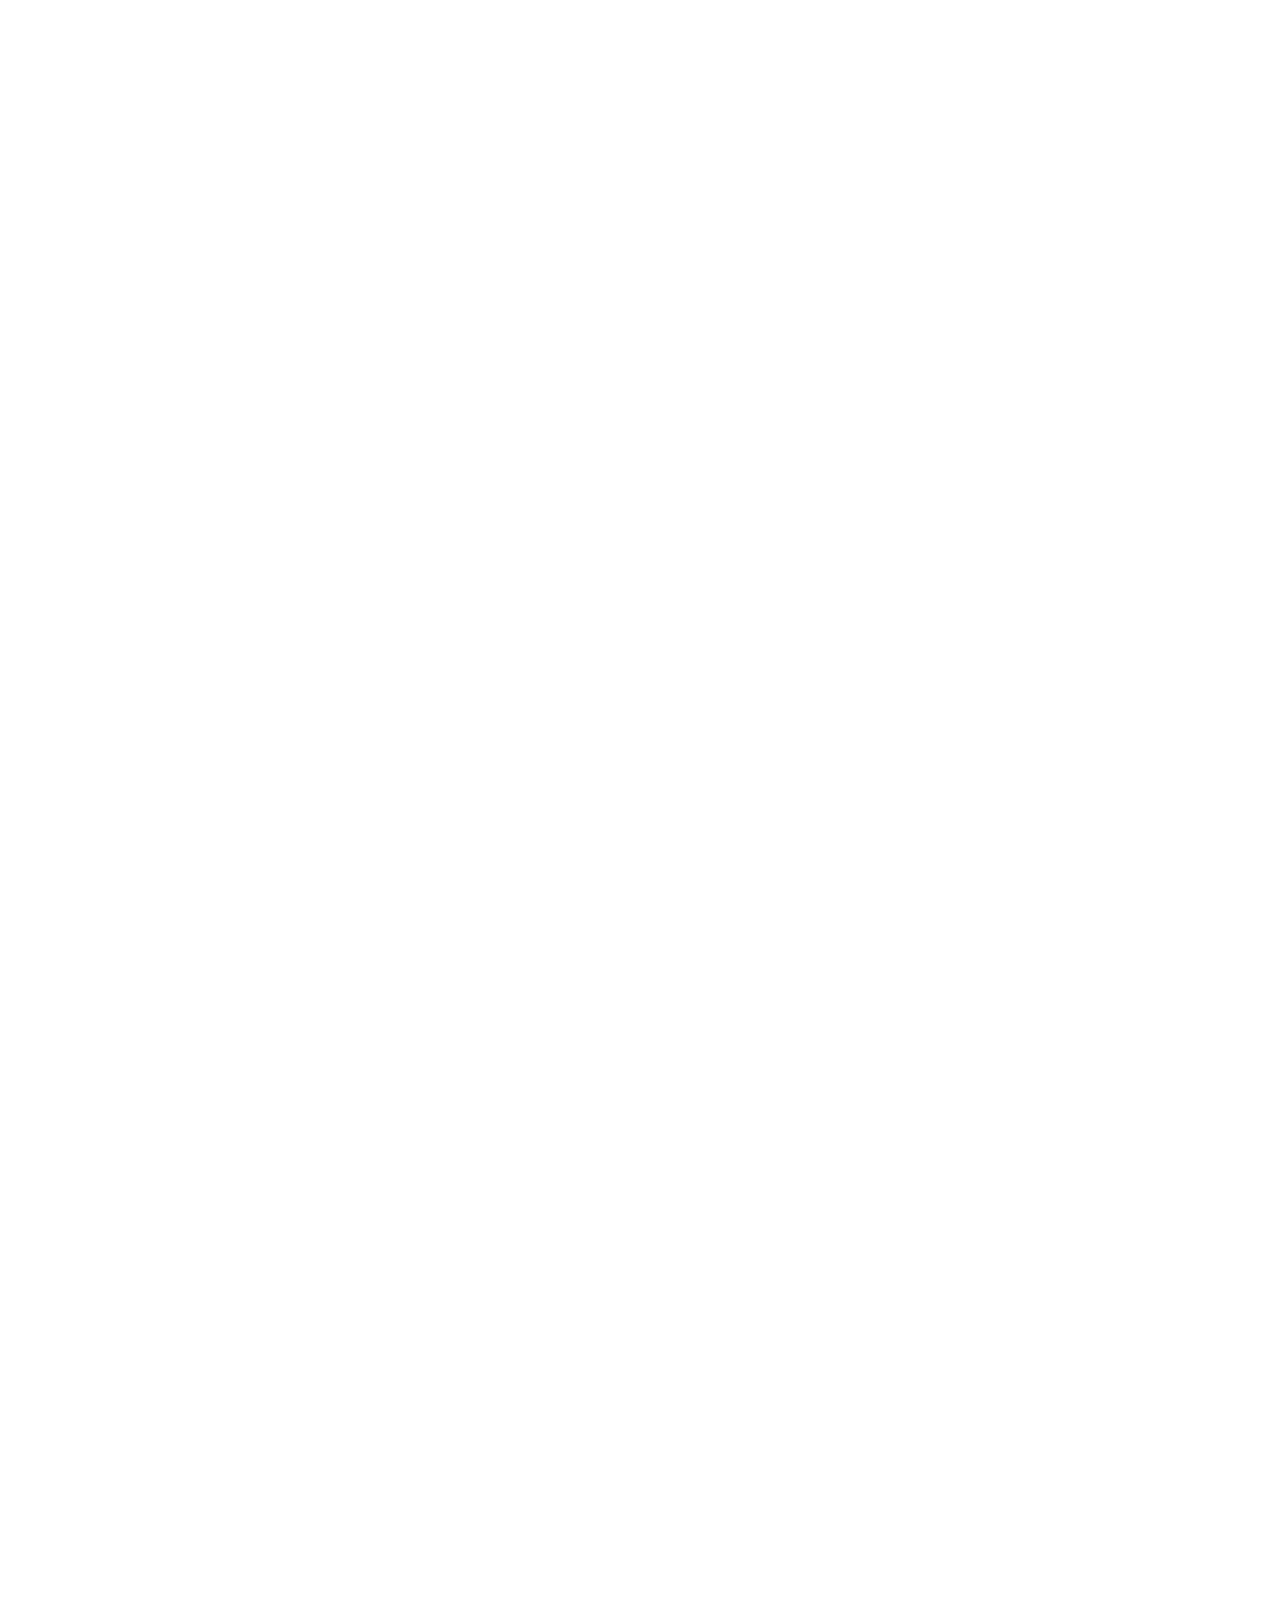
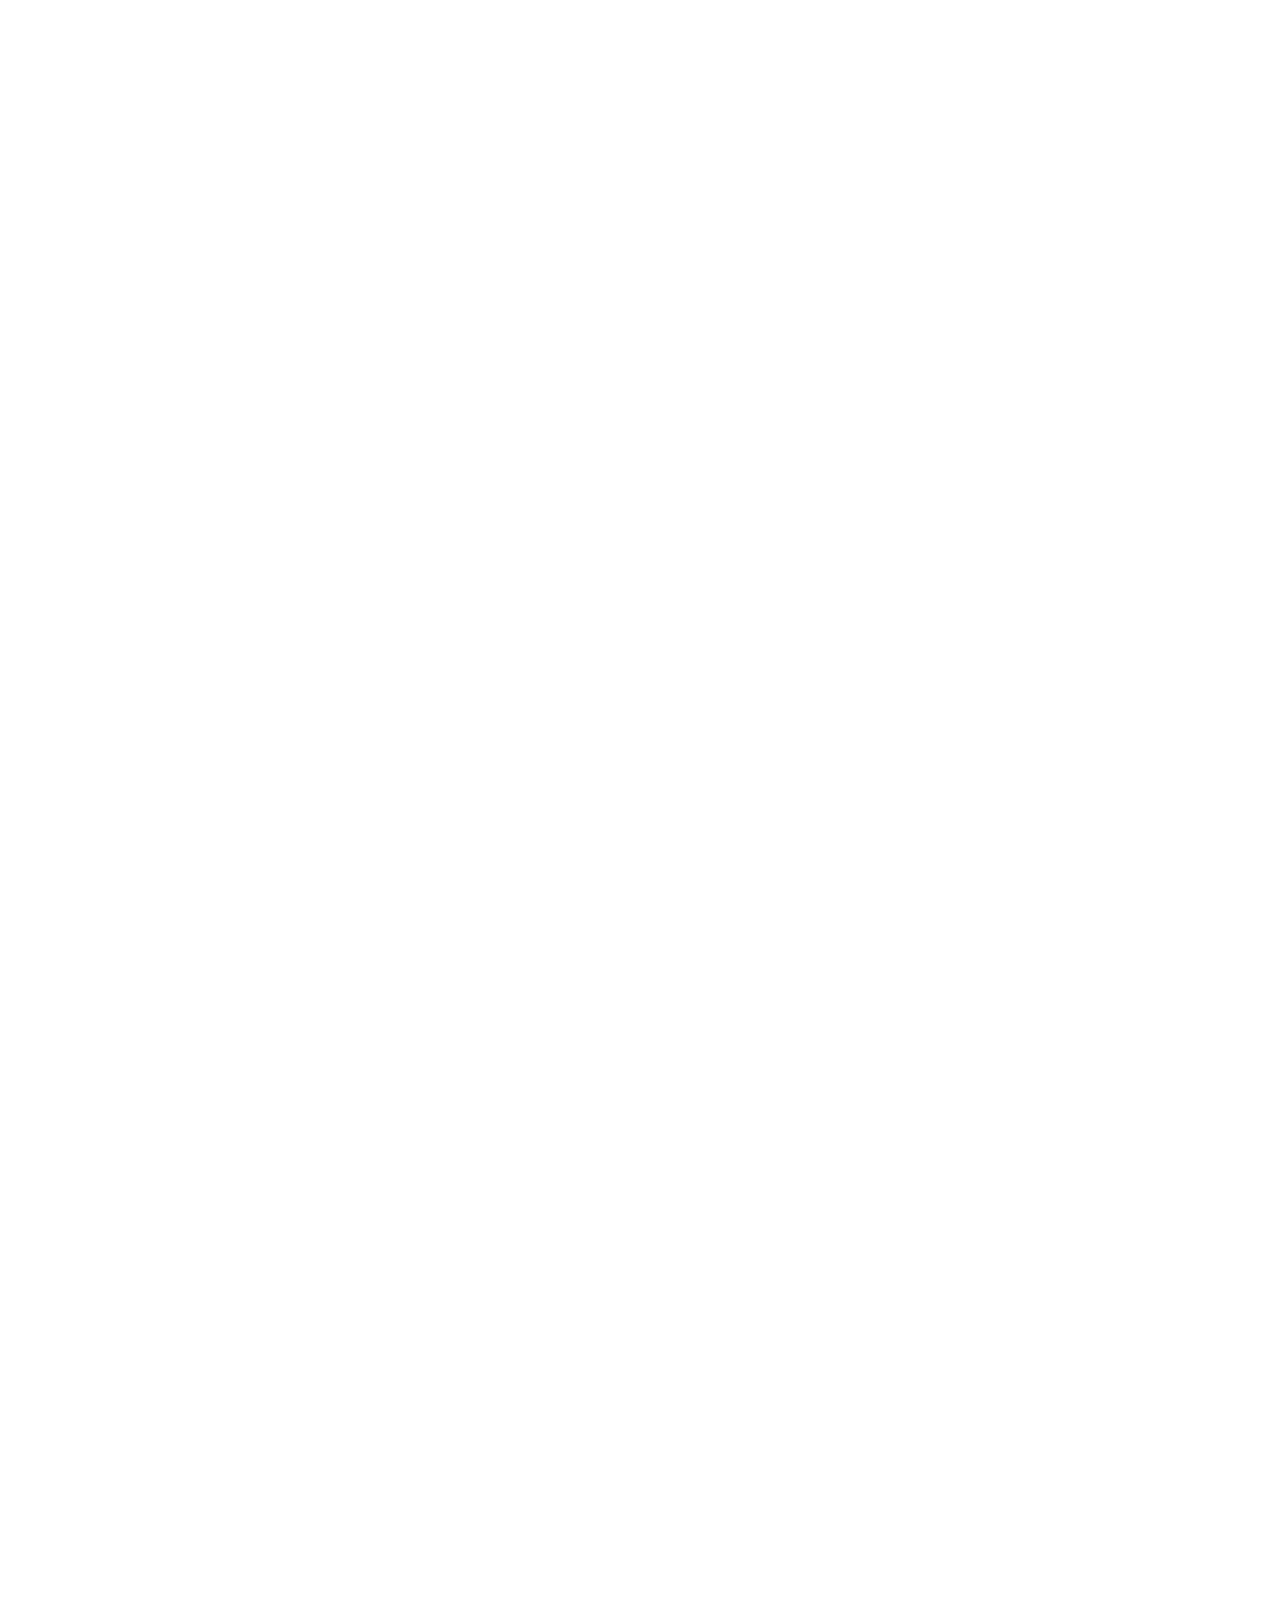
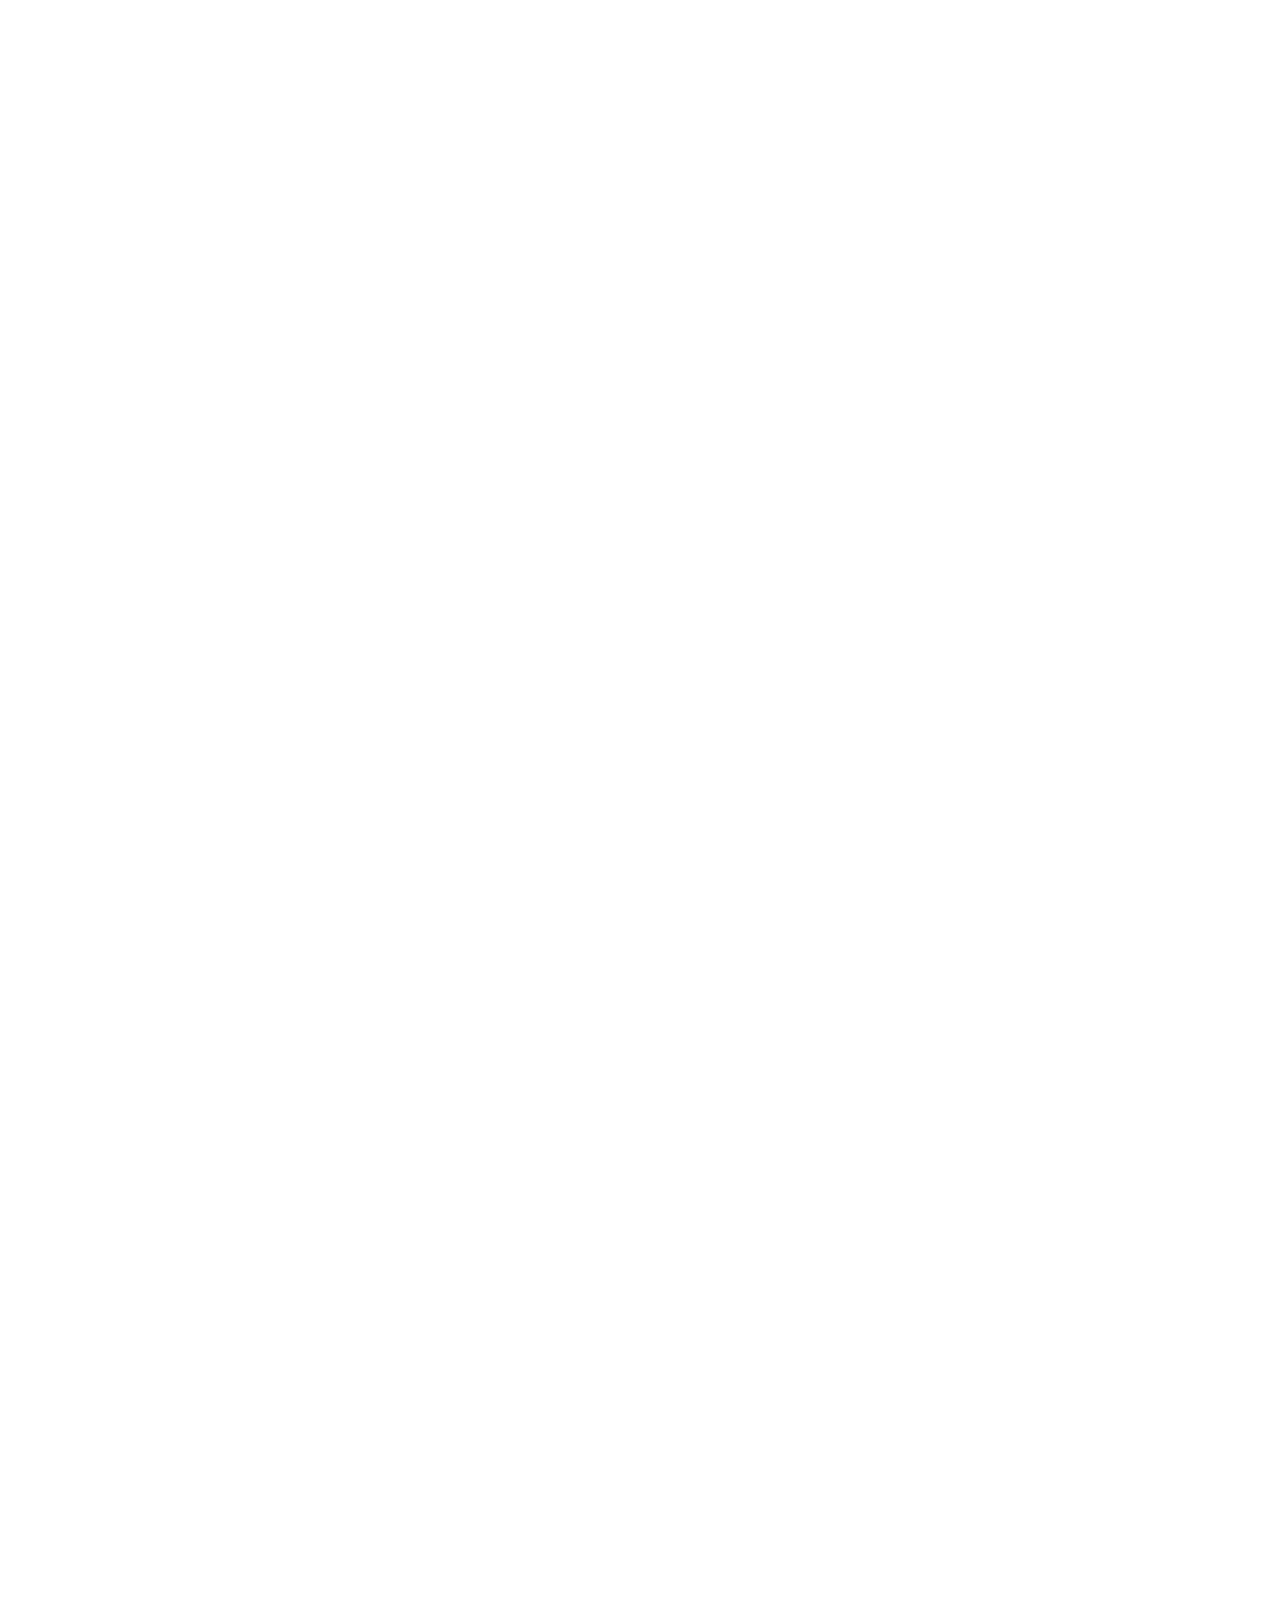
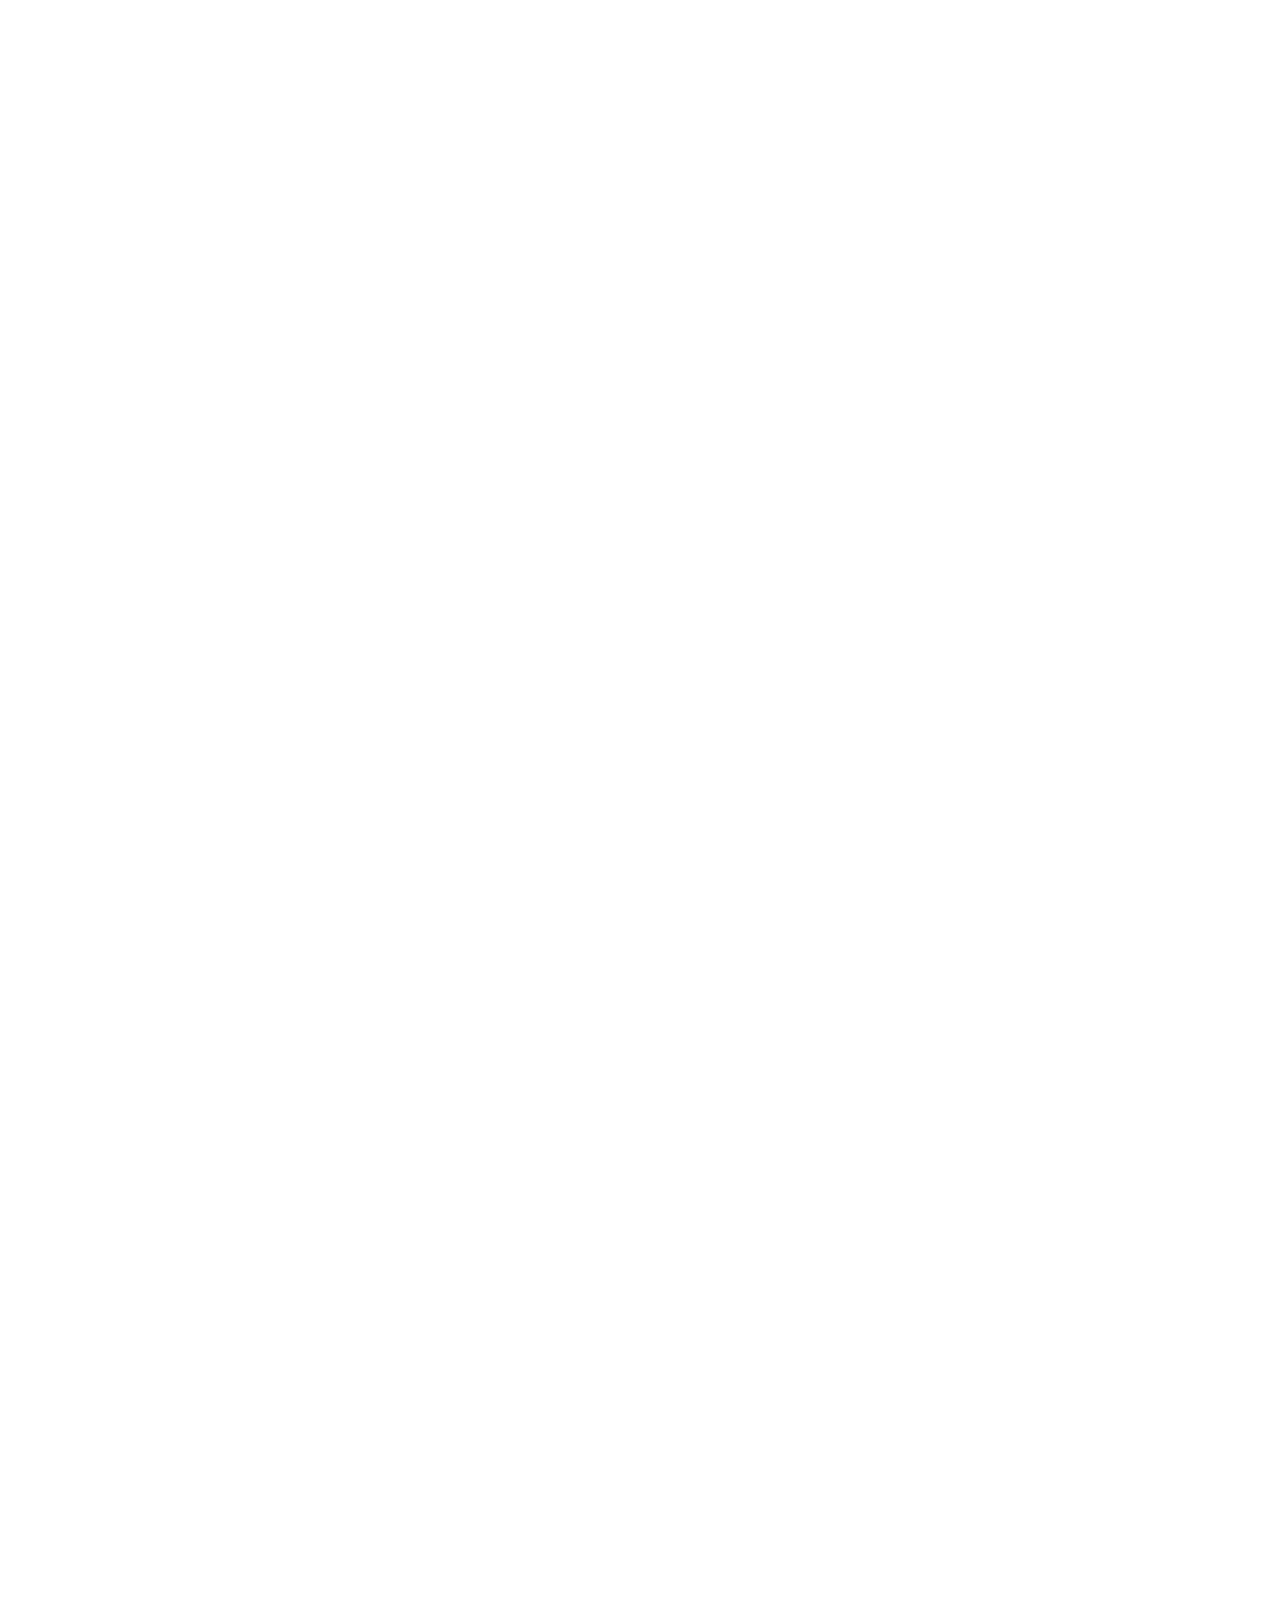
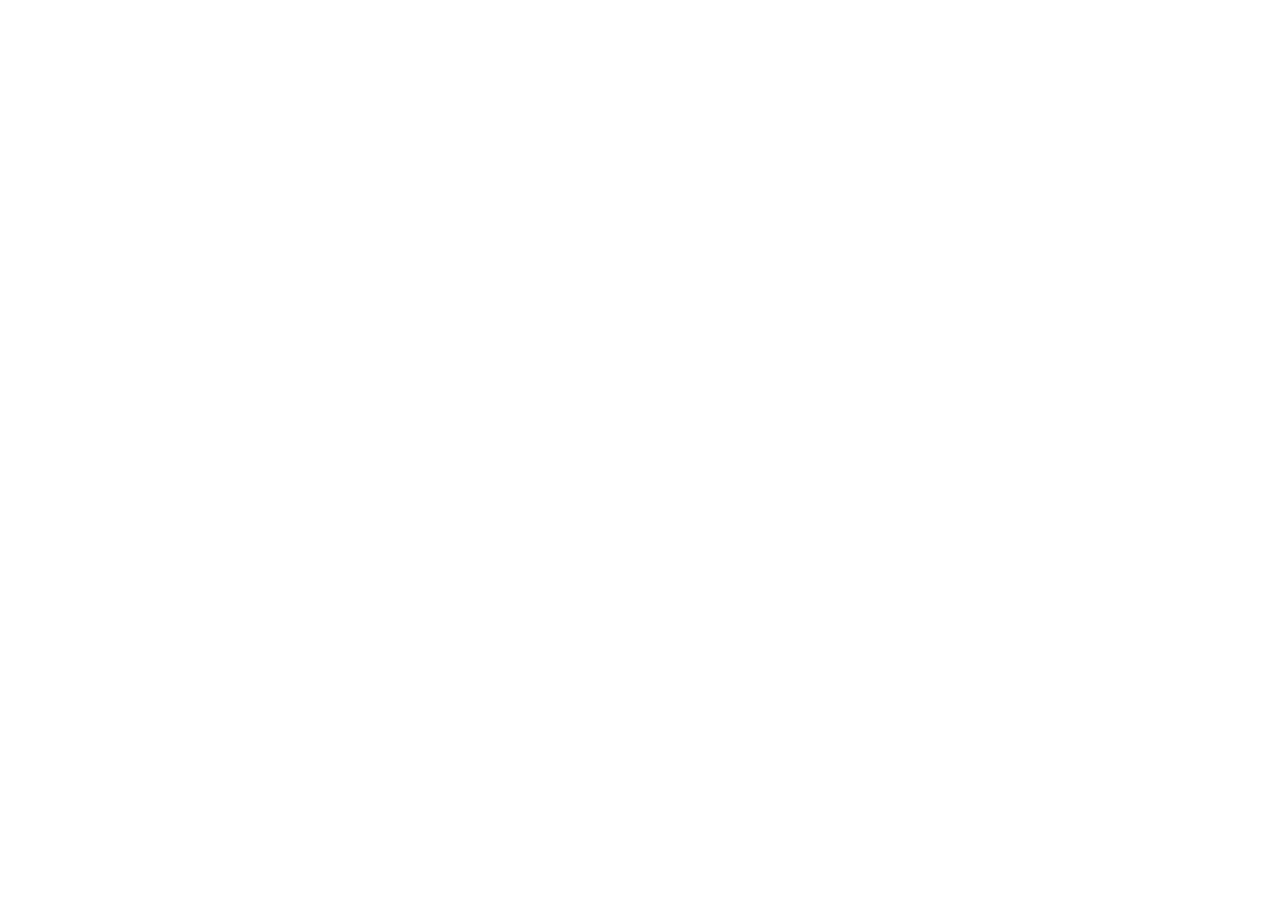
==== commit c07b4a71: "adding logo" ====
--- a/index.html
+++ b/index.html
@@ -41,8 +41,8 @@
 					<!-- Logo
 					============================================= -->
 					<div id="logo">
-						<a href="" class="standard-logo" data-dark-logo="logo-dark.png"><img src="logo.png" alt="Canvas Logo"></a>
-						<!--<a href="" class="retina-logo" data-dark-logo="logo-dark@2x.png"><img src="logo@2x.png" alt="Canvas Logo"></a>-->
+						<a href="" class="standard-logo" data-dark-logo="logo@2x.png"><img src="logo.png" alt="Logo"></a>
+						
 					</div><!-- #logo end -->
 
 					<!-- Primary Navigation
@@ -452,7 +452,7 @@
 				<div class="section topmargin nobottommargin nobottomborder"  id="Section-3">
 					<div class="container clearfix">
 						<div class="heading-block center nomargin">
-							<h3>Here are some of our clients to trust us</h3>
+							<h3>Here are some of our clients who trust us:</h3>
 						</div>
 					</div>
 				</div>
@@ -473,7 +473,8 @@
 					<div class="col_two_third bottommargin-sm col_last">
 
 						<div class="heading-block topmargin-sm">
-							<h3>The Trusted source of MLS</h3>
+							<h3>The MLS</h3>
+							<span>The Trusted source of MLS</span>
 						</div>
 
 						<p>The Multiple Listing Service (MLS®) is the largest organization that administrates the database of real estate listings in the greater Los Angeles metropolitan area and information, services, and products related to them. Services are accessed via our member’s only website.</p>
--- a/main.css
+++ b/main.css
@@ -31390,6 +31390,18 @@
     #fws_123 {
         padding: 0 10px;
     }
+
+    #servicesModal .serviceSingle h2 {
+        font-size: 30px;
+        top: 120px;
+        left: 180px;
+    }
+
+    #servicesModal .serviceSingle p {
+        top: 200px !important;
+        font-size: 20px;
+        line-height: 30px;
+    }
 }
 
 
